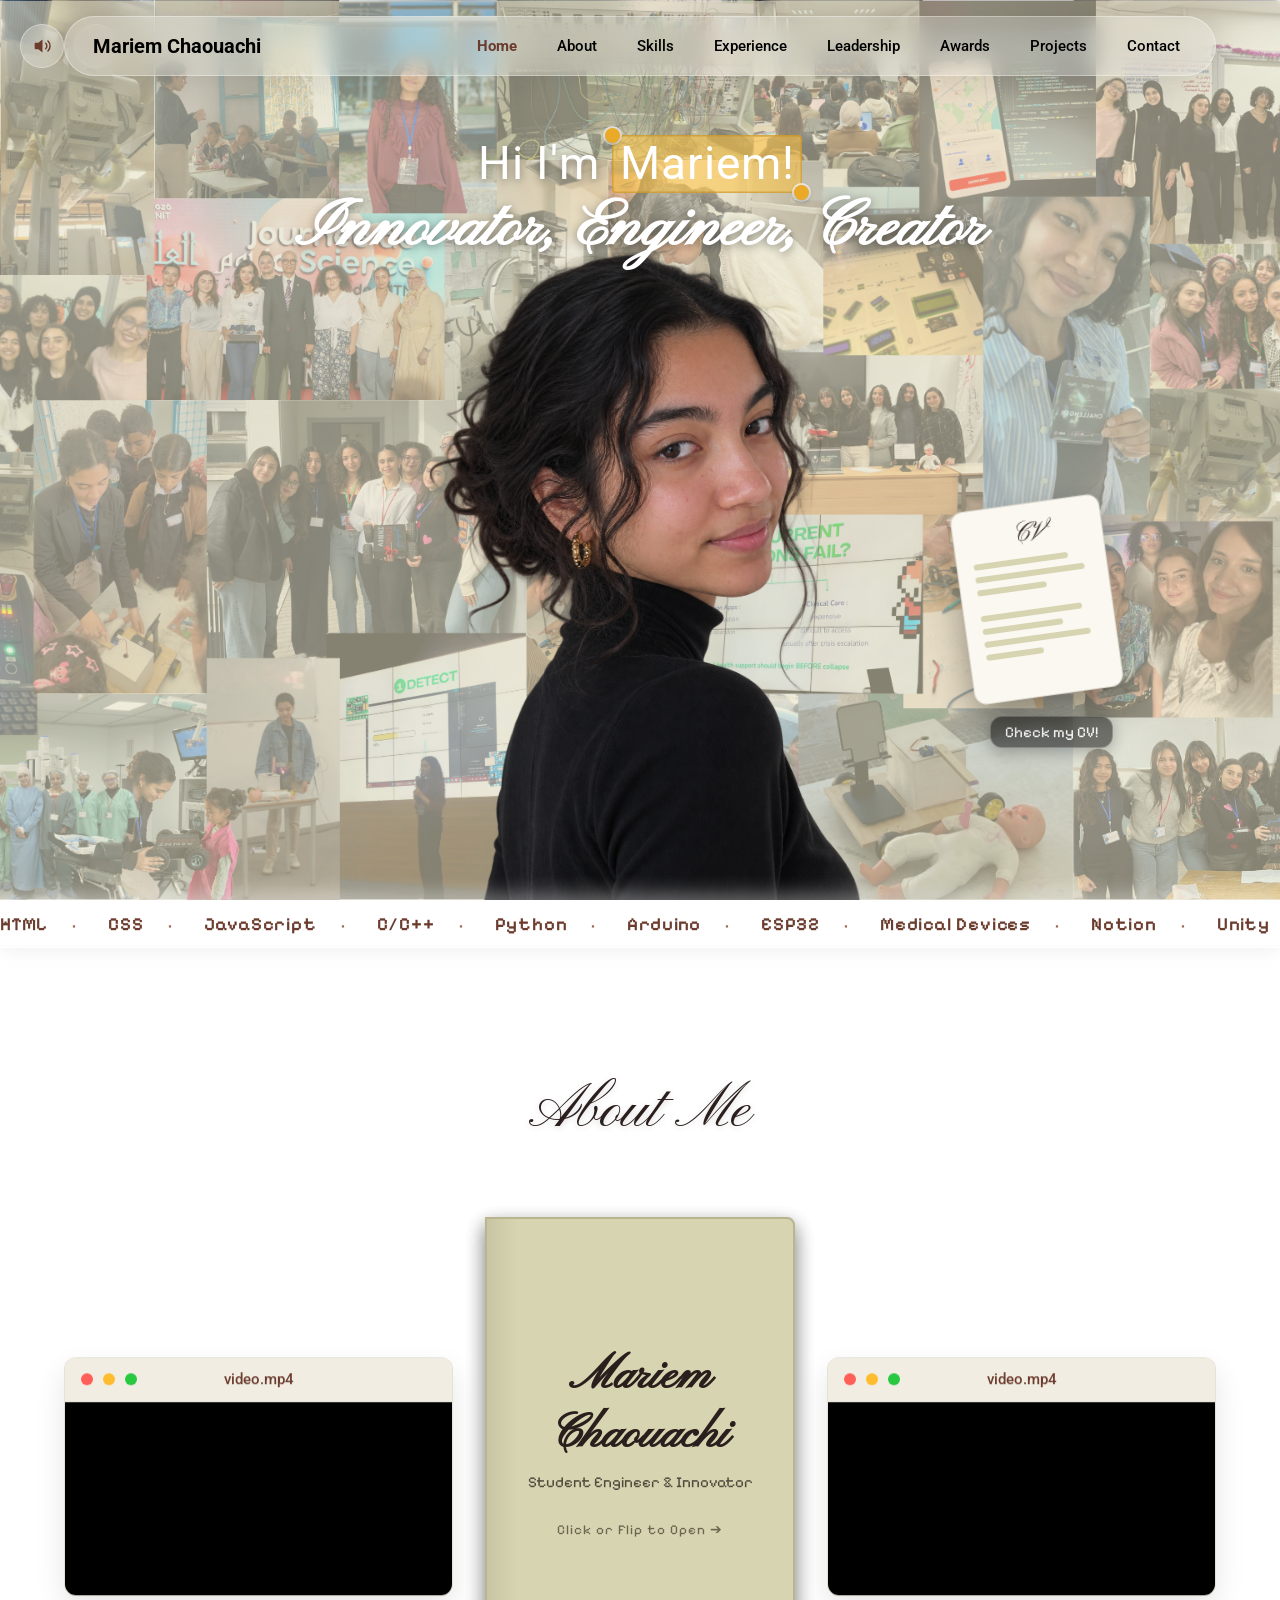
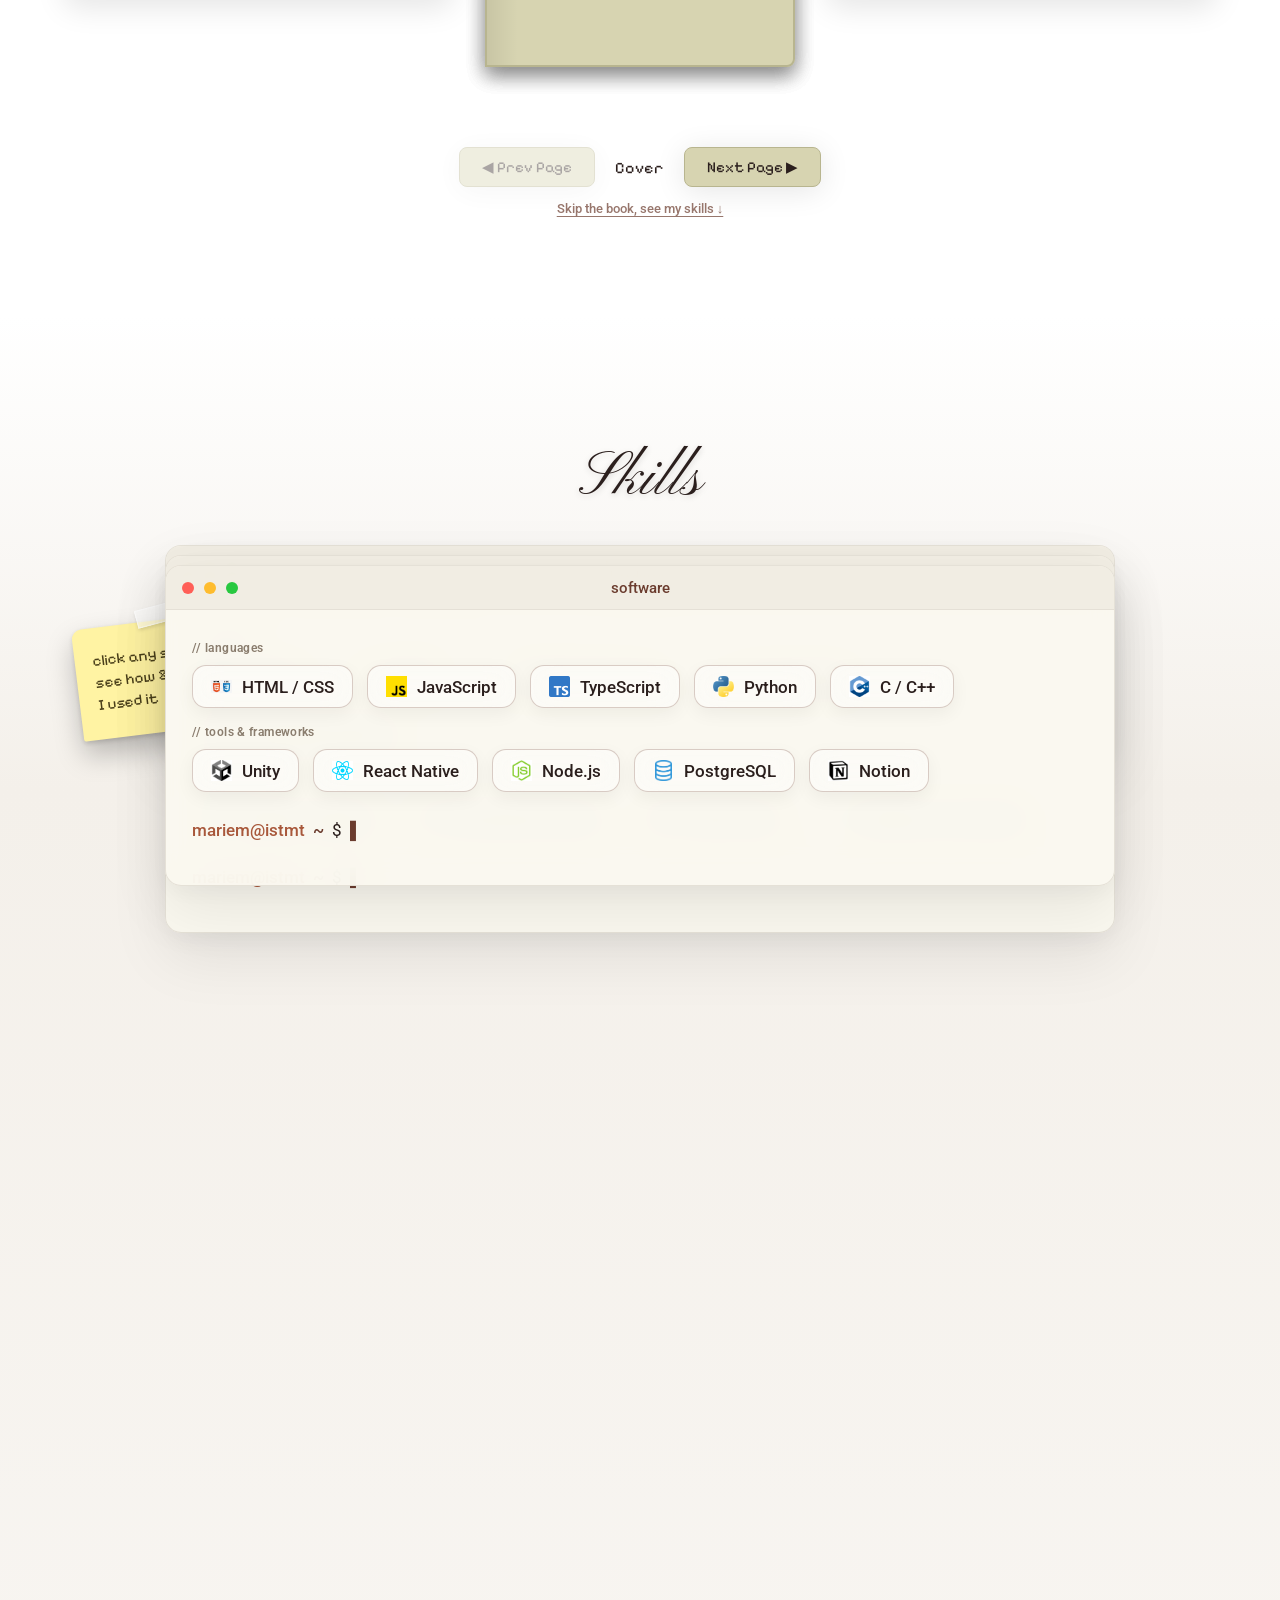
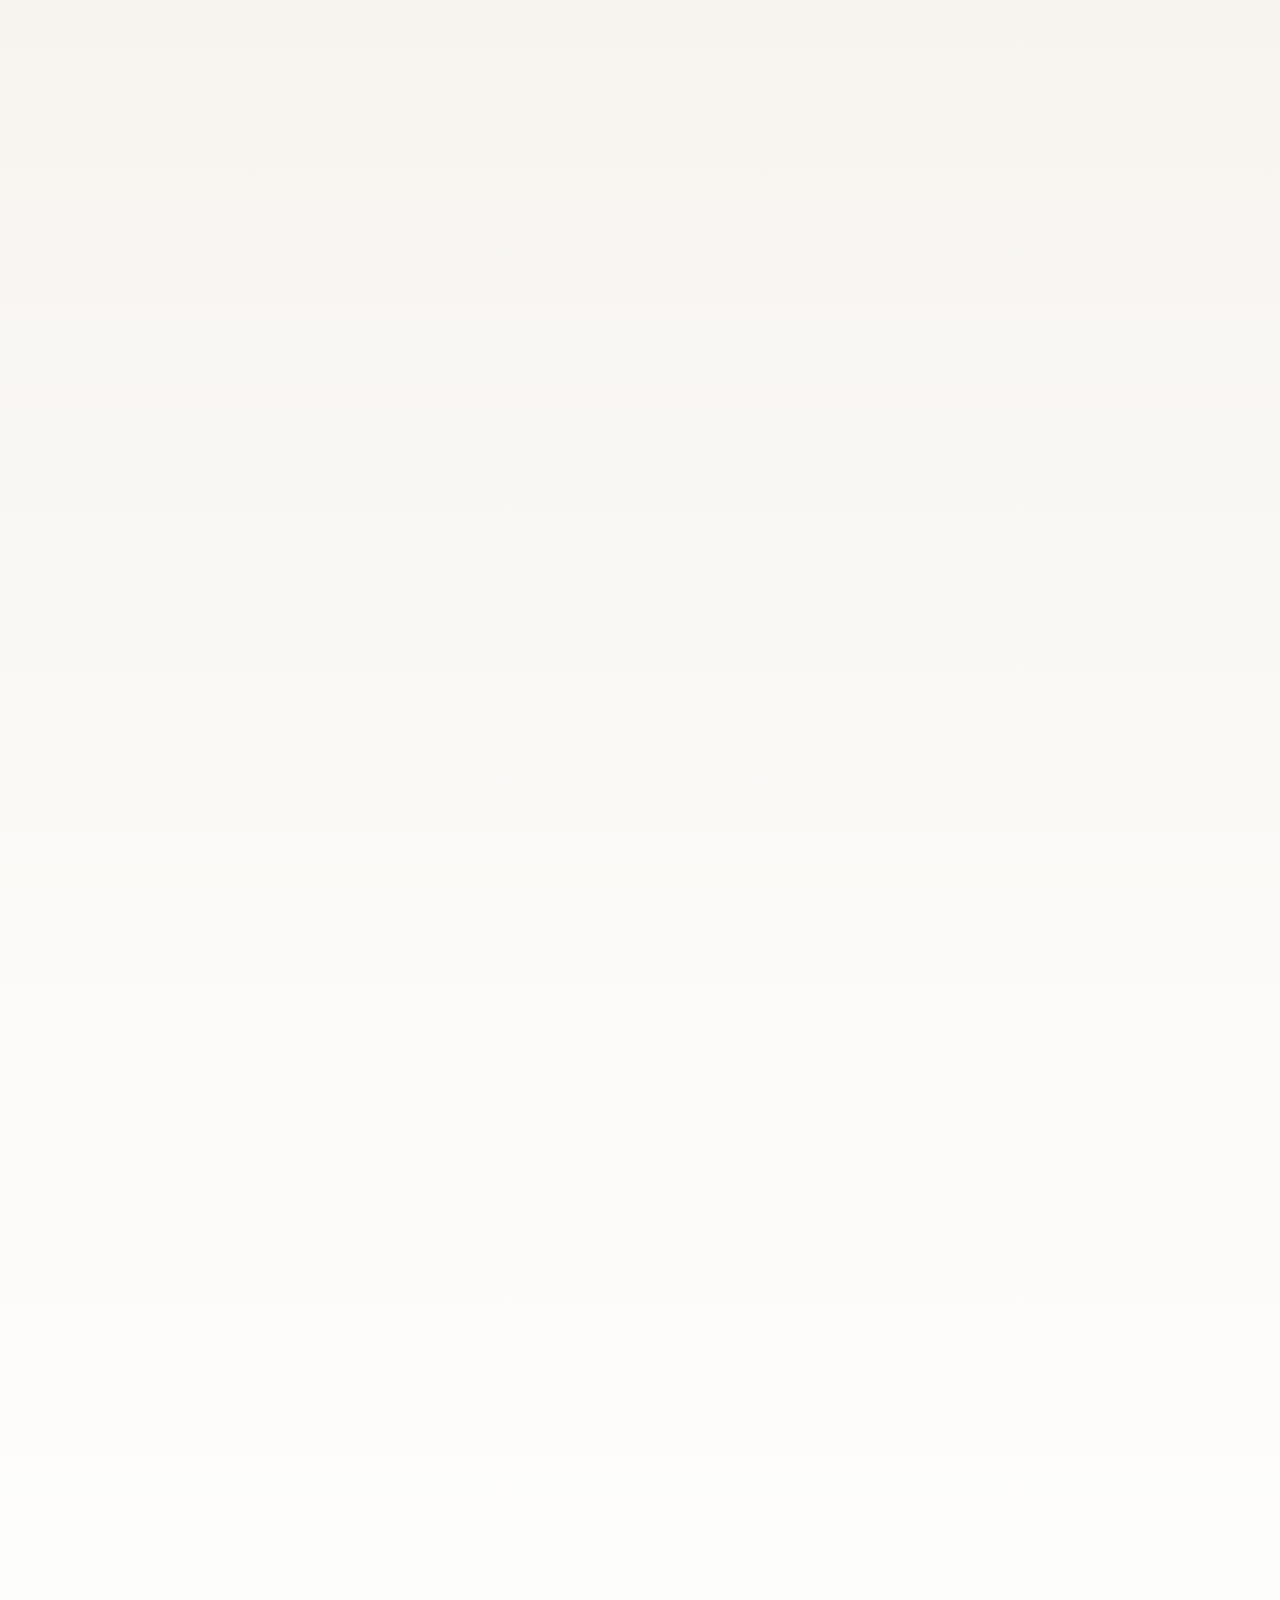
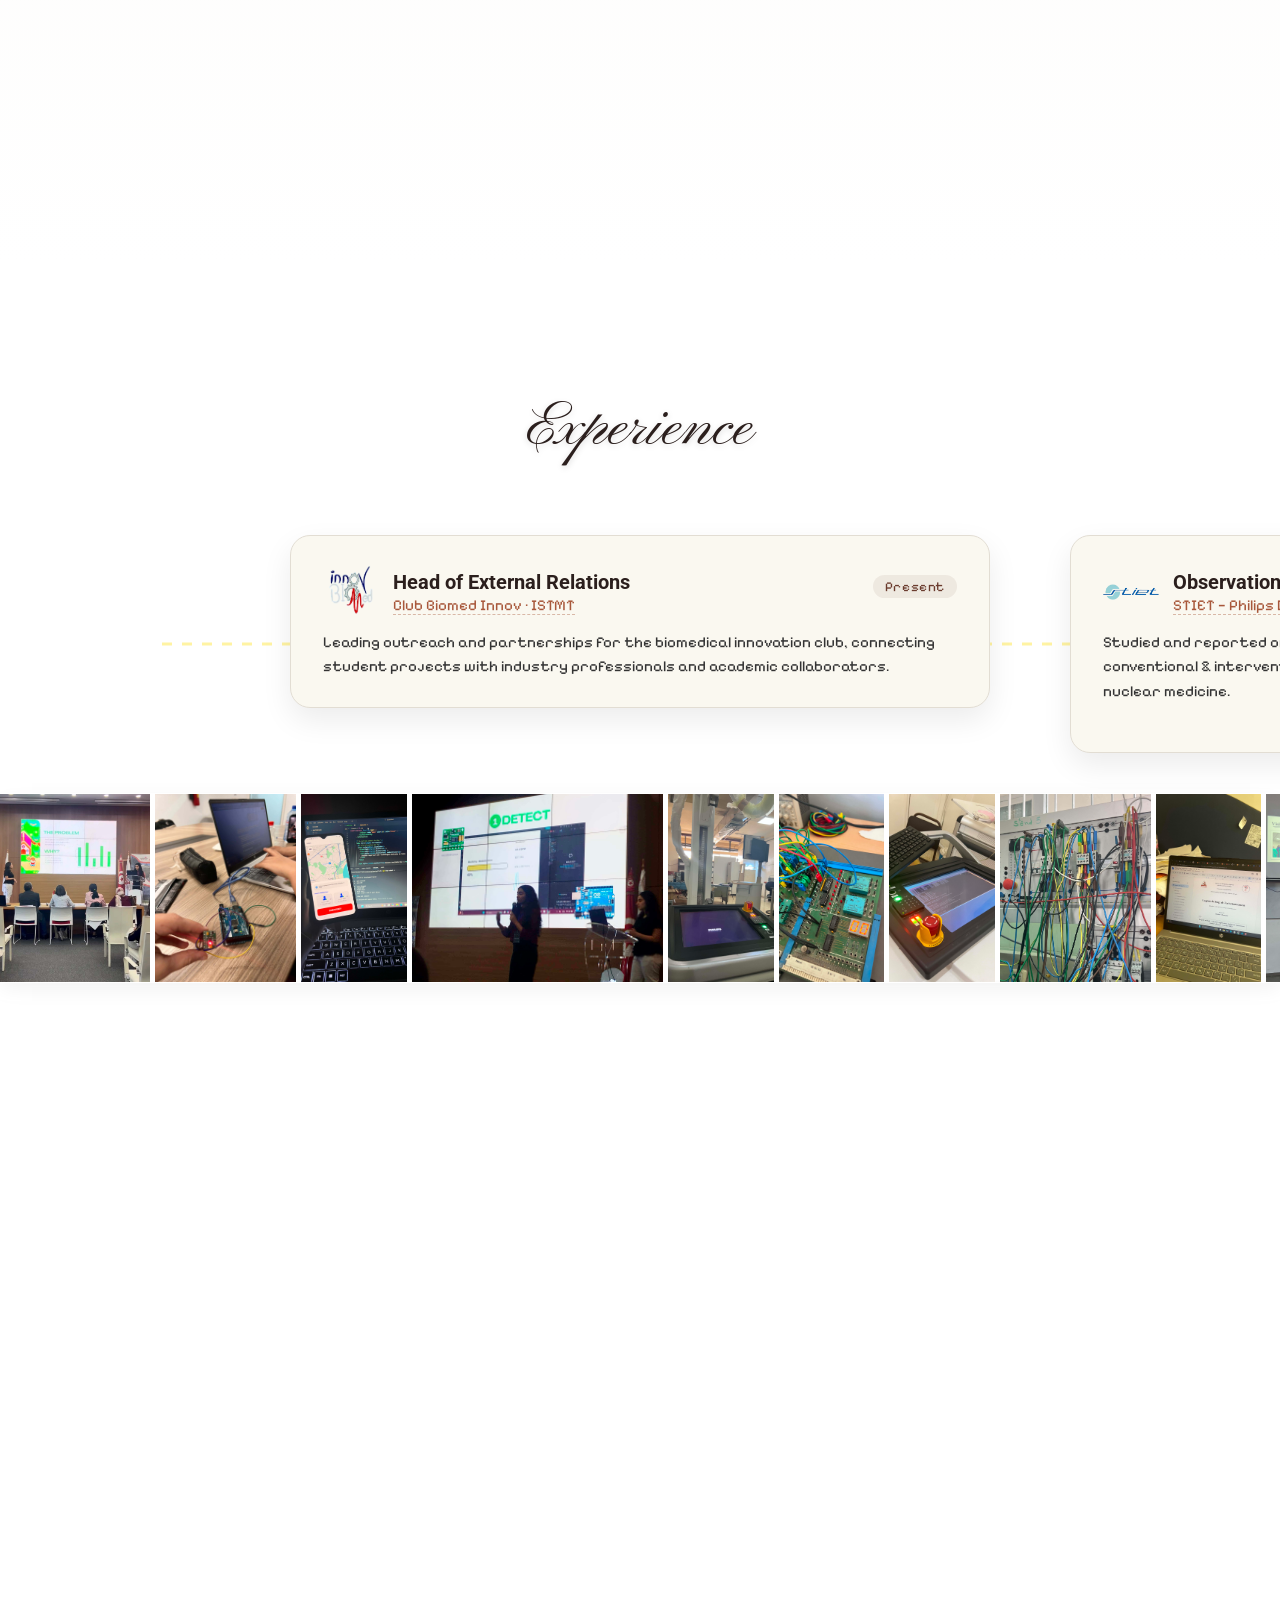
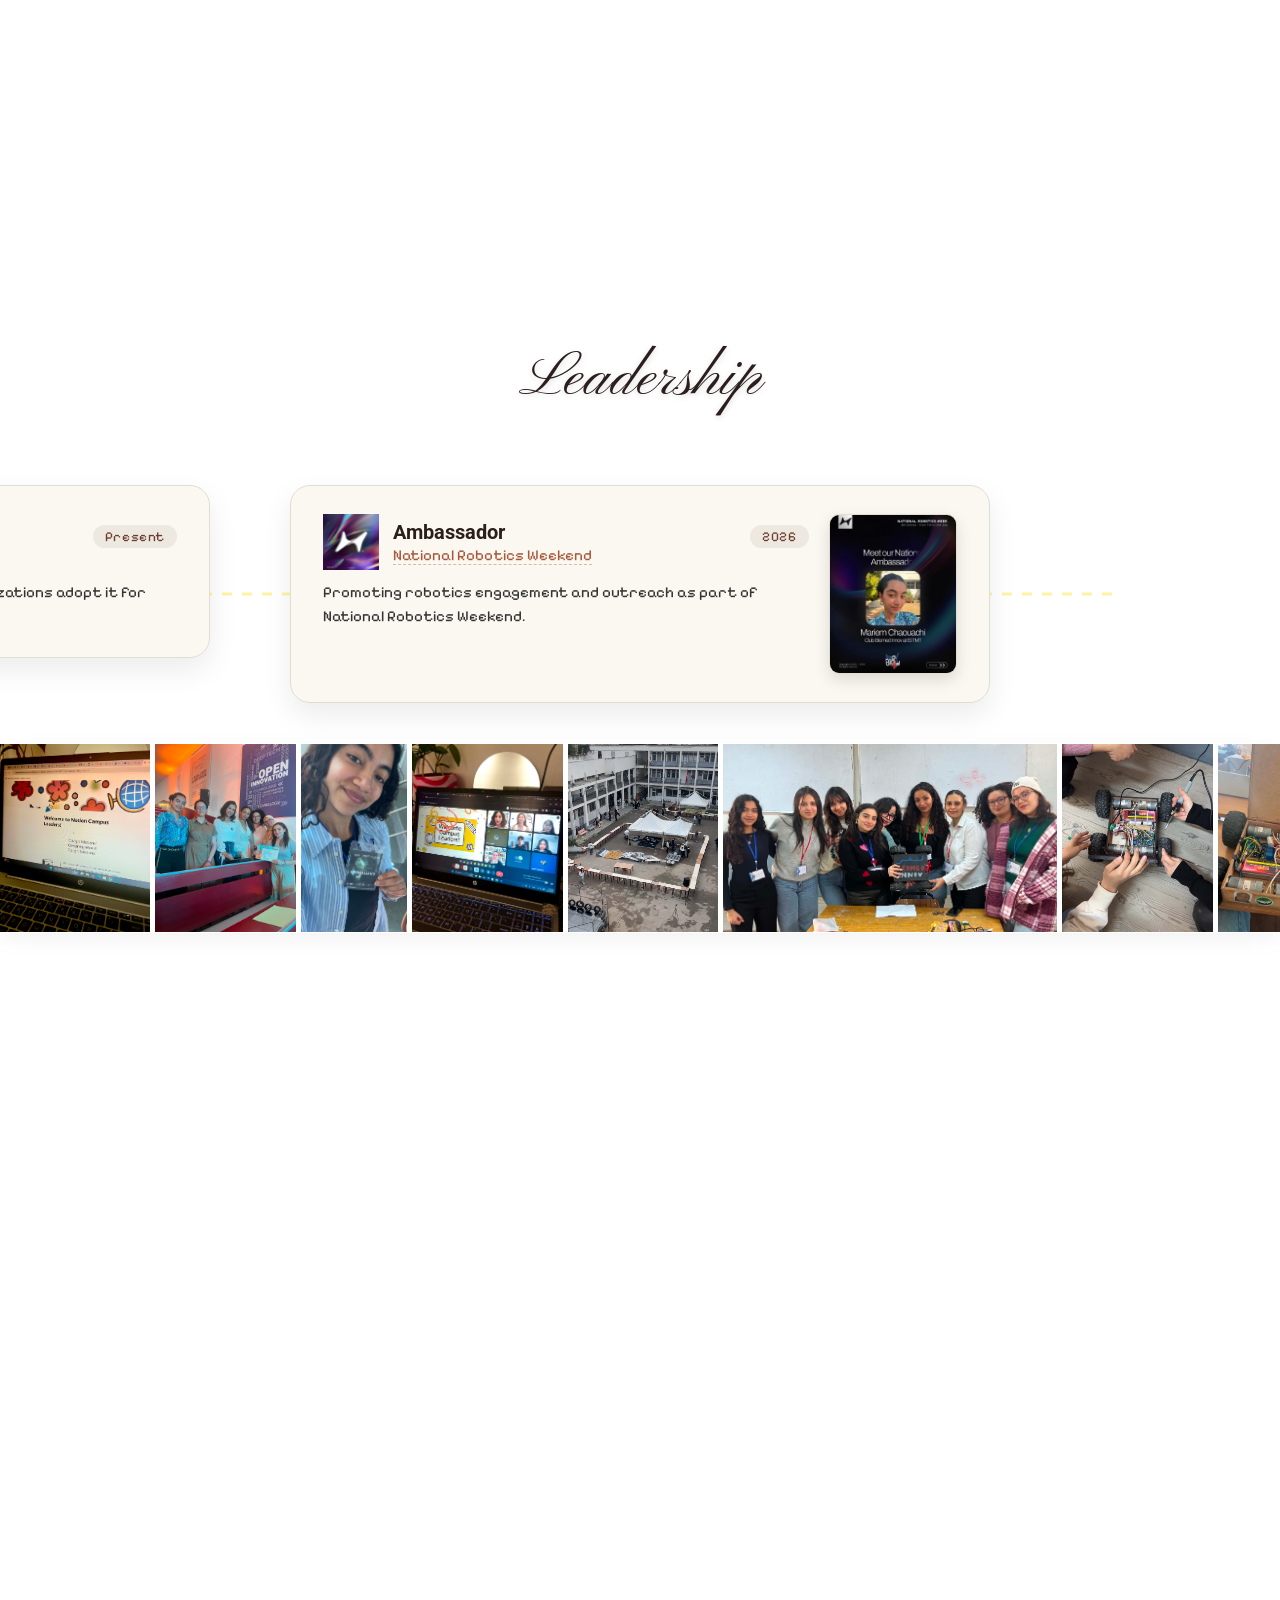
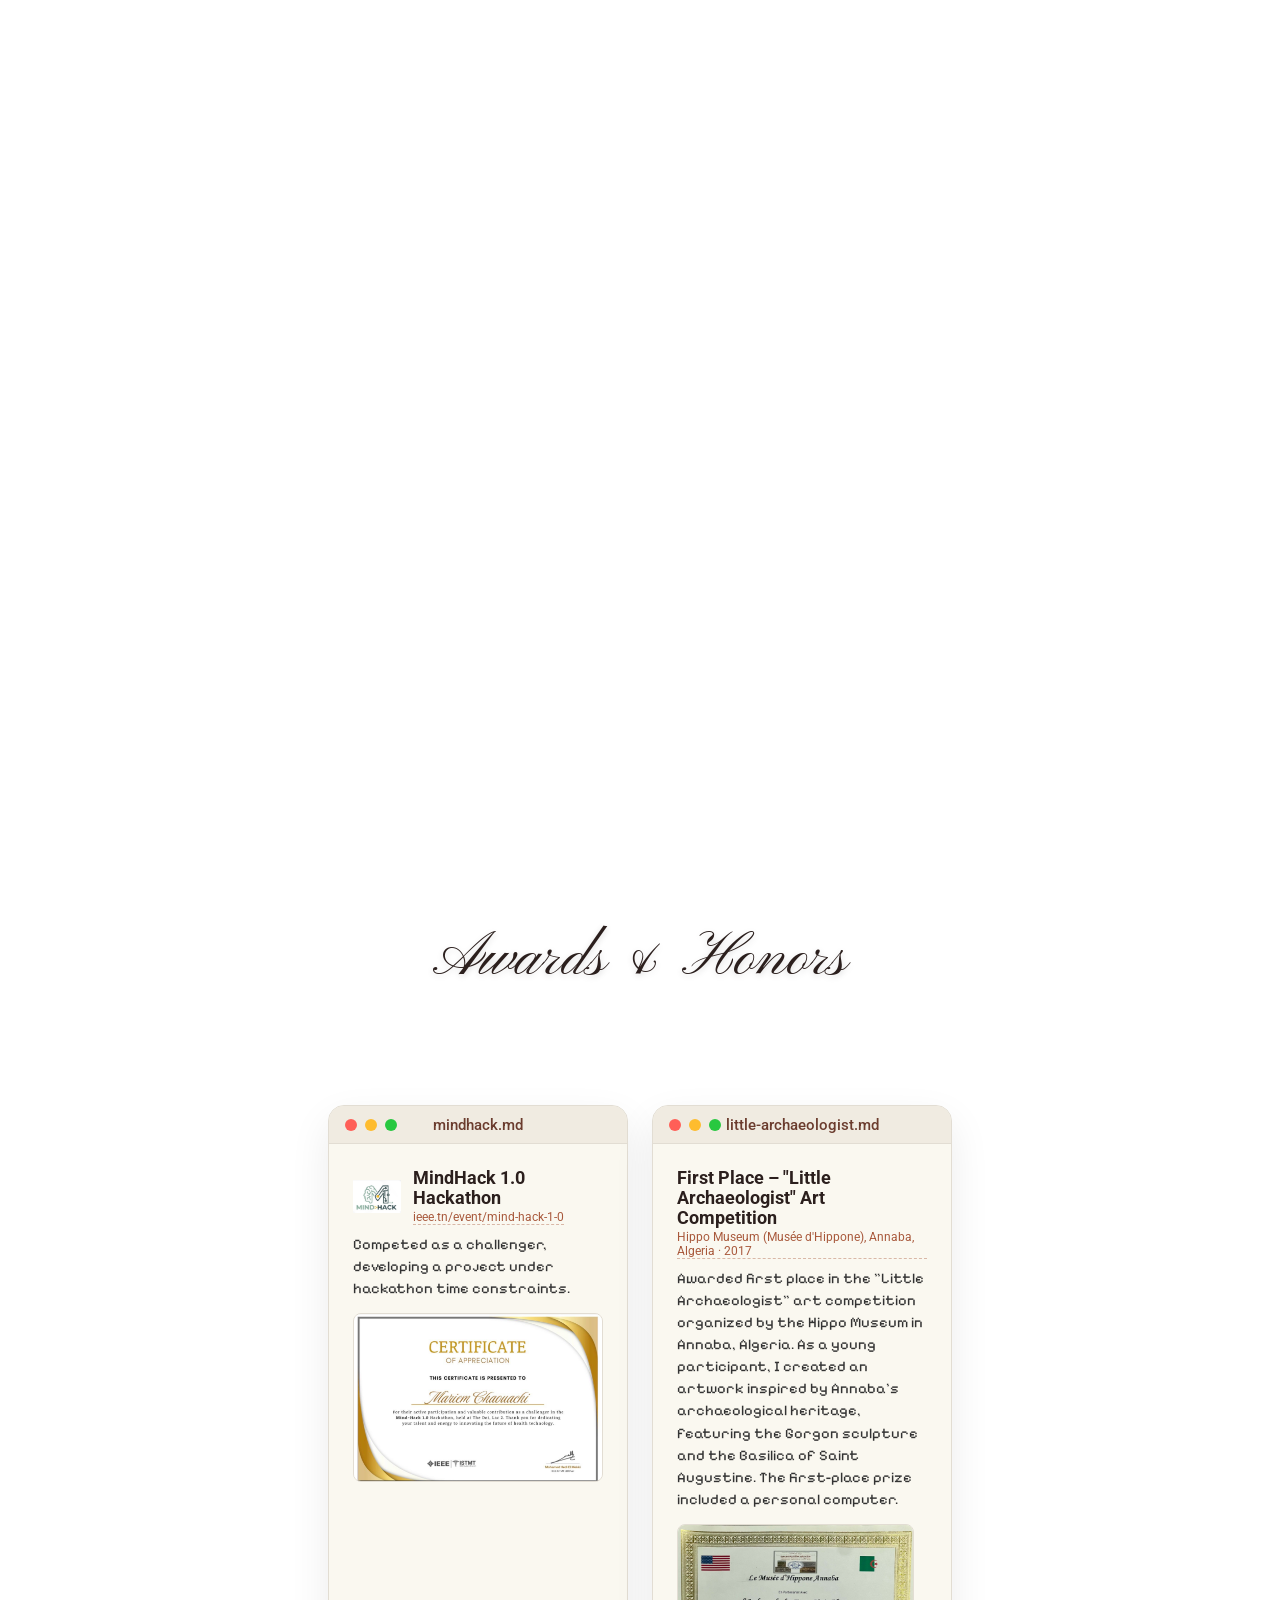
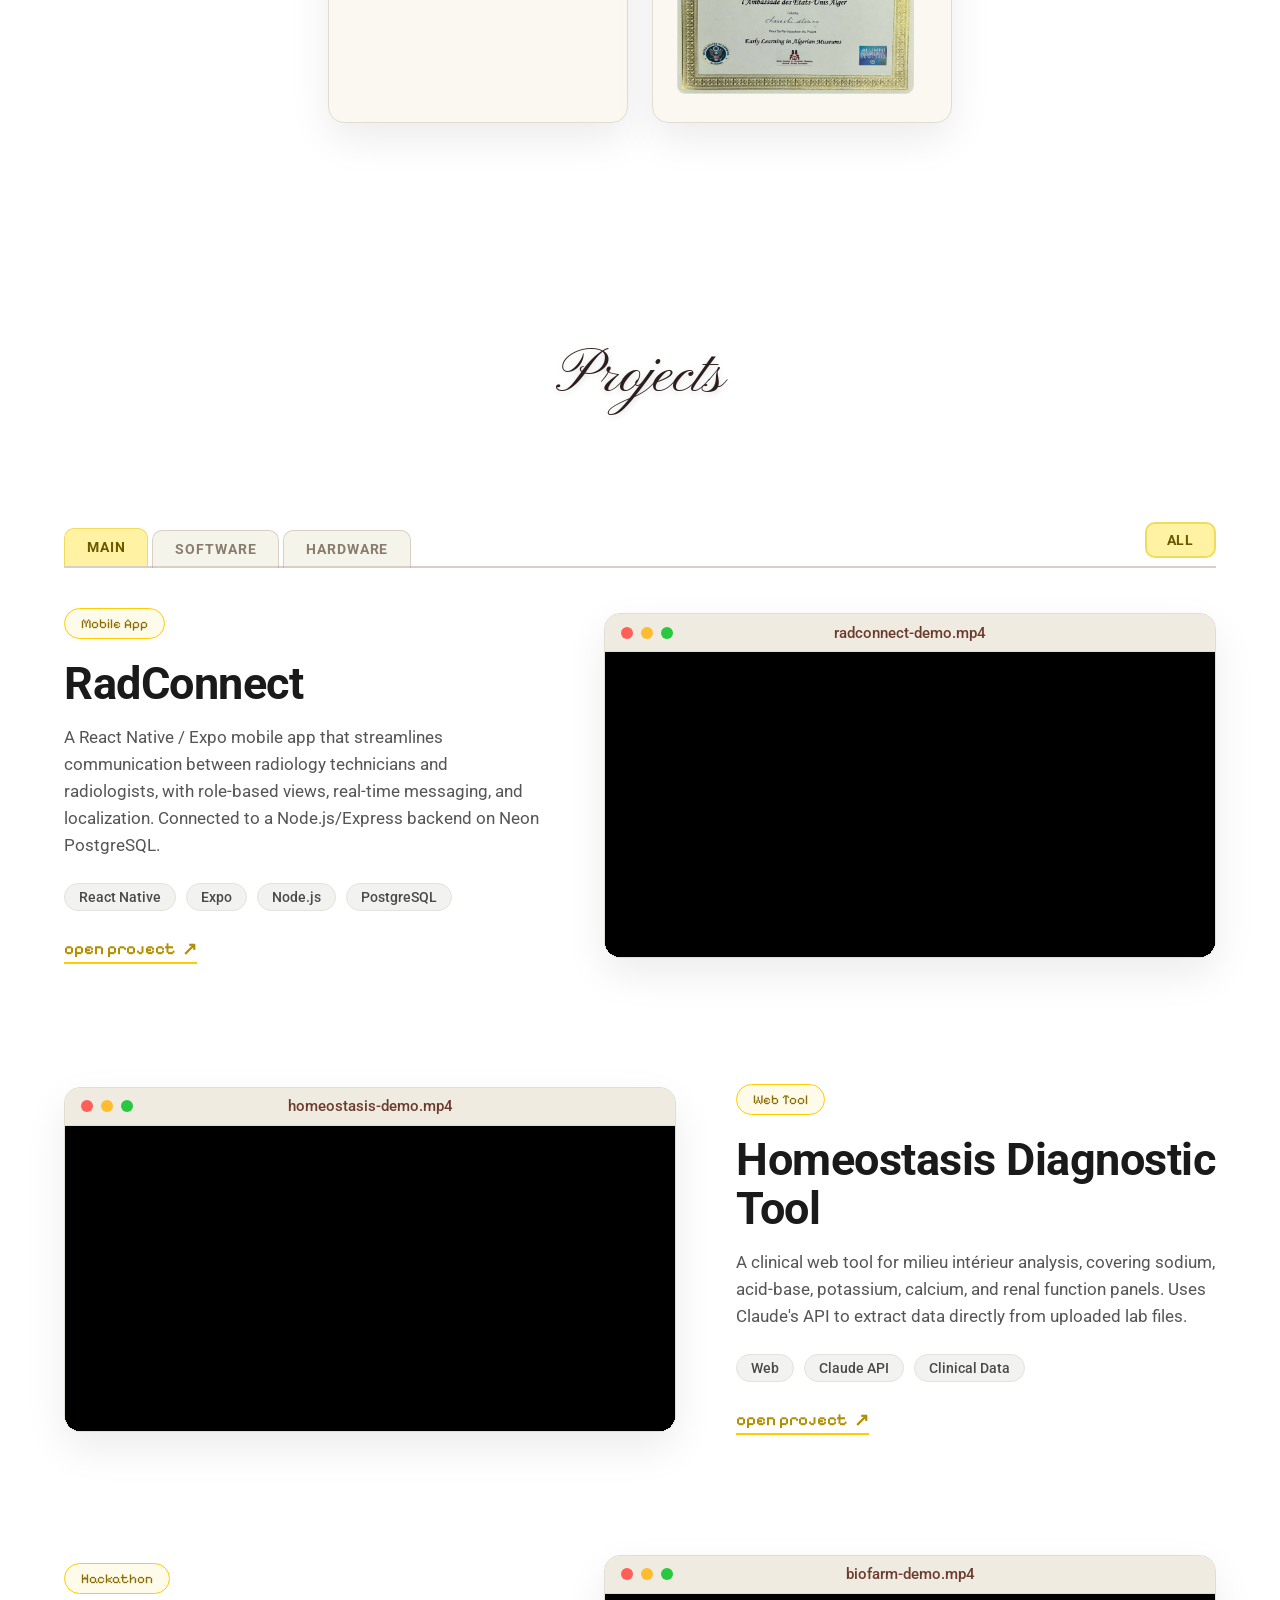
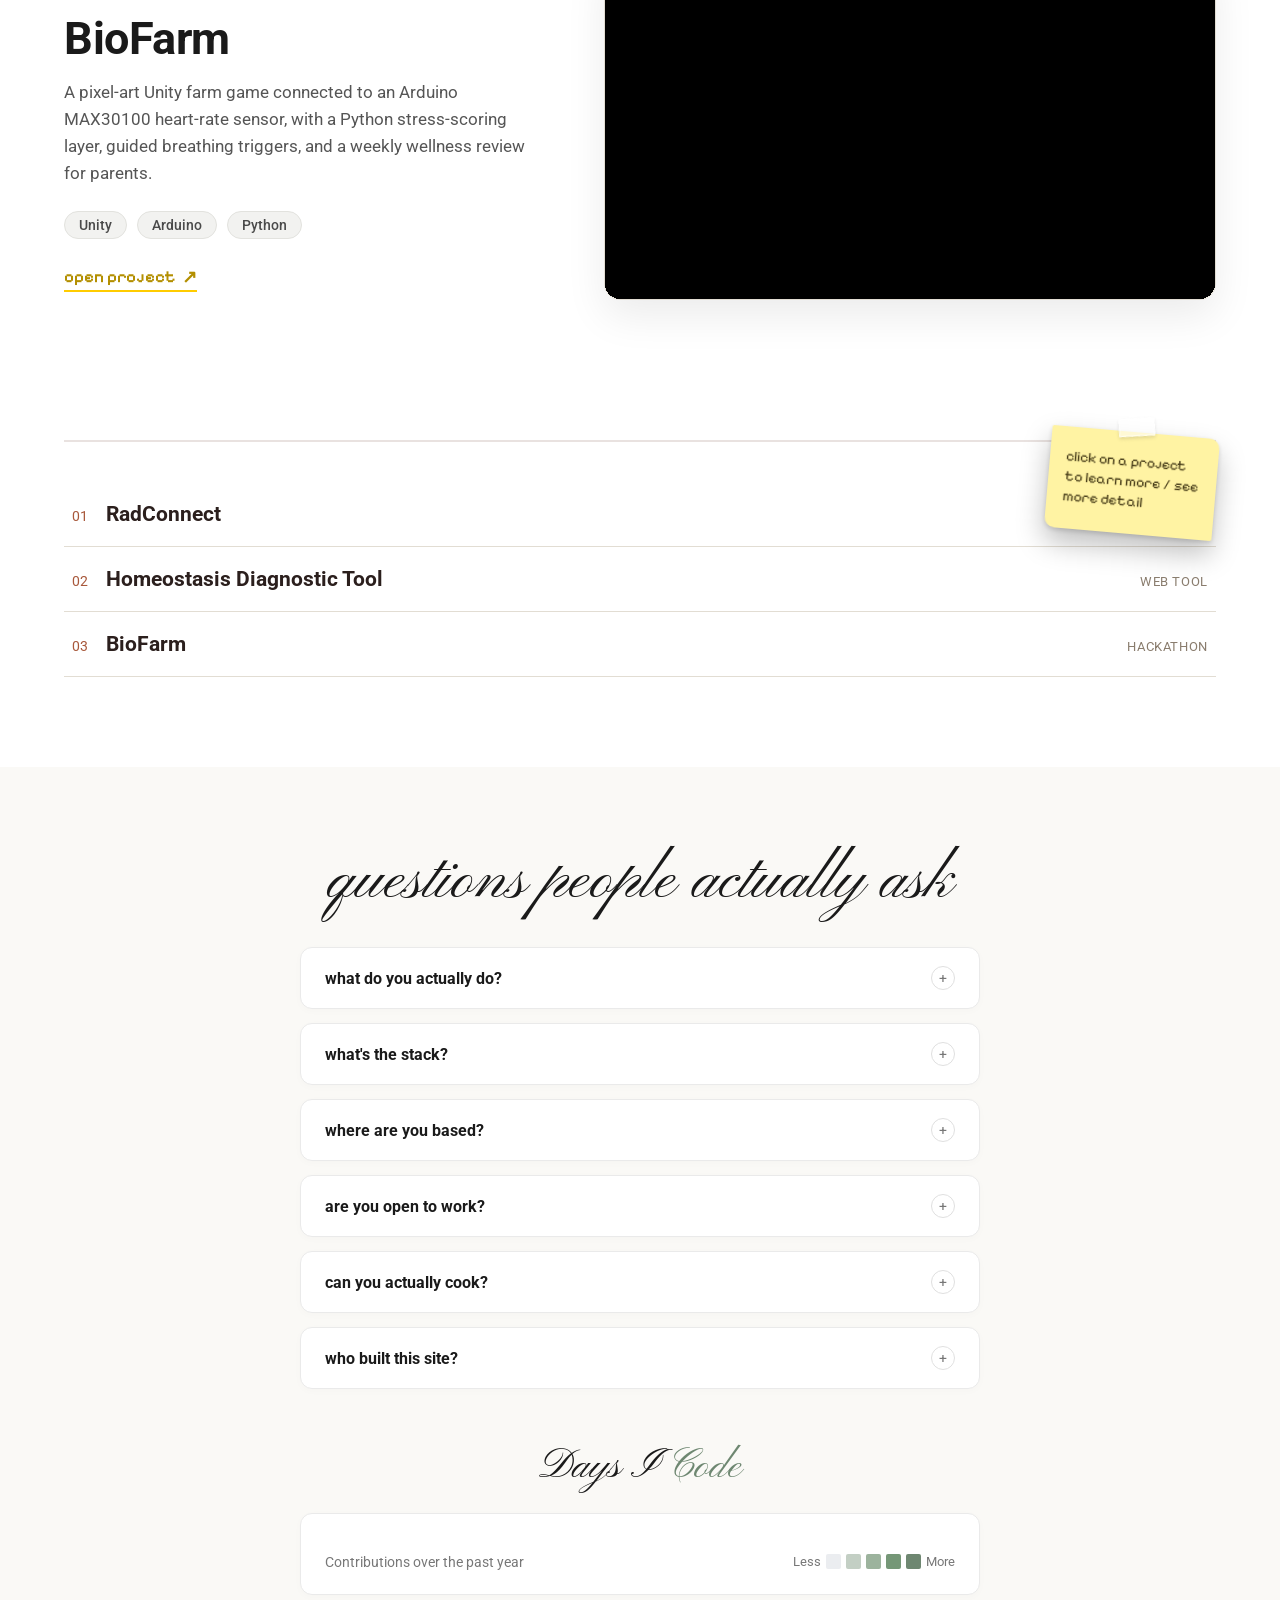
==== index.html @ d45ca748 "Add new portfolio section" ====
<!DOCTYPE html>
<html lang="en">
<head>
  <meta charset="UTF-8" />
  <meta name="viewport" content="width=device-width, initial-scale=1.0" />
  <title>Mariem Chaouachi - Portfolio</title>
  <meta name="description" content="Mariem Chaouachi — Biomedical Engineering student building medical devices, imaging tools, embedded systems, and healthcare software." />

  <!-- Open Graph -->
  <meta property="og:title" content="Mariem Chaouachi - Portfolio" />
  <meta property="og:description" content="Biomedical Engineering student building medical devices, imaging tools, embedded systems, and healthcare software." />
  <meta property="og:type" content="website" />
  <meta property="og:image" content="Hero-me.png" />
  <!-- NOTE: no og:url/canonical tag yet — add one once this site has a
       real deployed domain, pointing at that exact URL. Leaving it out
       for now rather than filling in a fake placeholder domain. -->

  <!-- Structured data: helps search engines show this as a Person result -->
  <script type="application/ld+json">
  {
    "@context": "https://schema.org",
    "@type": "Person",
    "name": "Mariem Chaouachi",
    "alternateName": "Marym",
    "jobTitle": "Biomedical Engineering Student",
    "description": "Biomedical Engineering student building medical devices, imaging tools, embedded systems, and healthcare software.",
    "email": "mailto:mariemchaouachi18@gmail.com",
    "address": {
      "@type": "PostalAddress",
      "addressLocality": "Tunis",
      "addressCountry": "TN"
    },
    "alumniOf": {
      "@type": "CollegeOrUniversity",
      "name": "ISTMT (Institut Supérieur des Technologies Médicales de Tunis), Université de Tunis El Manar"
    },
    "sameAs": [
      "https://www.linkedin.com/in/mariem-chaouachi/",
      "https://github.com/mariem-chaouachi",
      "https://www.instagram.com/marym_chaouachi/"
    ]
  }
  </script>

  <!-- Favicon (inline SVG, matches the terminal dot motif) -->
  <link rel="icon" type="image/svg+xml" href="data:image/svg+xml,%3Csvg xmlns='http://www.w3.org/2000/svg' viewBox='0 0 64 64'%3E%3Crect width='64' height='64' rx='16' fill='%23faf8f0'/%3E%3Ccircle cx='20' cy='32' r='7' fill='%23ff5f57'/%3E%3Ccircle cx='32' cy='32' r='7' fill='%23febc2e'/%3E%3Ccircle cx='44' cy='32' r='7' fill='%2328c840'/%3E%3C/svg%3E" />

  <!-- Google Fonts -->
  <link rel="preconnect" href="https://fonts.googleapis.com">
  <link rel="preconnect" href="https://fonts.gstatic.com" crossorigin>
  <link href="https://fonts.googleapis.com/css2?family=Pinyon+Script&family=Pixelify+Sans:wght@400..700&family=Roboto:wght@400;500;700&display=swap" rel="stylesheet">
  
  <link rel="stylesheet" href="style.css" />
</head>
<body>

  <!-- Loading screen: covers the site until the hero background image
       has actually loaded, so visitors don't see it pop in unstyled.
       If JS is disabled, the noscript rule hides this immediately
       instead of leaving the site permanently blocked behind it. -->
  <noscript><style>#loadingScreen { display: none !important; }</style></noscript>
  <div id="loadingScreen" aria-hidden="true">
    <div class="loading-content">
      <p class="loading-name">Mariem Chaouachi</p>
      <div class="loading-bar"><div class="loading-bar-fill" id="loadingBarFill"></div></div>
    </div>
  </div>

  <!-- Liquid Glass Navigation Bar -->
  <nav class="navbar liquid-glass-container" id="navbar">
    <div class="nav-logo">Mariem Chaouachi</div>
    <button class="nav-hamburger" id="navHamburger" aria-label="Open menu" aria-expanded="false" data-bee-msg="Open the menu!" data-bee-msg-fr="Ouvrir le menu !">
      <span></span><span></span><span></span>
    </button>
  </nav>

  <!-- Kept outside .navbar: that container's transform + overflow:hidden
       would otherwise clip this fixed-position slide-in panel and hide
       it on mobile no matter what the toggle classes say. -->
  <ul class="nav-links" id="navLinks">
    <li><a href="#home" data-section="home" data-bee-msg="Back to the top!" data-bee-msg-fr="Retour en haut !" data-en="Home" data-fr="Accueil">Home</a></li>
    <li><a href="#about" data-section="about" data-bee-msg="Open the book!" data-bee-msg-fr="Ouvrir le livre !" data-en="About" data-fr="À propos">About</a></li>
    <li><a href="#skills-terminal" data-section="skills-terminal" data-bee-msg="See what I can do!" data-bee-msg-fr="Découvrez ce que je sais faire !" data-en="Skills" data-fr="Compétences">Skills</a></li>
    <li><a href="#experience" data-section="experience" data-bee-msg="Check out my experience!" data-bee-msg-fr="Découvrez mon expérience !" data-en="Experience" data-fr="Expérience">Experience</a></li>
    <li><a href="#leadership" data-section="leadership" data-bee-msg="See my leadership roles!" data-bee-msg-fr="Voir mes rôles de leadership !" data-en="Leadership" data-fr="Leadership">Leadership</a></li>
    <li><a href="#awards" data-section="awards" data-bee-msg="Check out my awards!" data-bee-msg-fr="Découvrez mes distinctions !" data-en="Awards" data-fr="Distinctions">Awards</a></li>
    <li><a href="#projects" data-section="projects" data-bee-msg="See what I've built!" data-bee-msg-fr="Voir ce que j'ai créé !" data-en="Projects" data-fr="Projets">Projects</a></li>
    <li><a href="#contact" data-section="contact" data-bee-msg="Let's connect!" data-bee-msg-fr="Contactons-nous !" data-en="Contact" data-fr="Contact">Contact</a></li>
  </ul>
  <div class="nav-overlay" id="navOverlay"></div>

  <!-- Hero Section -->
  <section class="hero-section" id="home">
    <div class="hero-content">
      <p class="hero-greeting" data-en-html="Hi I'm &lt;span class=&quot;name-highlight&quot;&gt;Mariem!&lt;/span&gt;" data-fr-html="Salut, je suis &lt;span class=&quot;name-highlight&quot;&gt;Mariem !&lt;/span&gt;">Hi I'm <span class="name-highlight">Mariem!</span></p>
      <h1 class="hero-tagline" data-en="Innovator, Engineer, Creator" data-fr="Innovatrice, Ingénieure, Créatrice">Innovator, Engineer, Creator</h1>
    </div>

    <img src="Hero-me.png" alt="Mariem" class="hero-profile-pic" />
  </section>

  <!-- Moving Skills Banner Stripe -->
  <section class="skills-stripe-container liquid-glass-container" id="skills">
    <div class="skills-marquee-track">
      <div class="skills-marquee-content">
        <span>HTML</span><span class="dot">•</span>
        <span>CSS</span><span class="dot">•</span>
        <span>JavaScript</span><span class="dot">•</span>
        <span>C/C++</span><span class="dot">•</span>
        <span>Python</span><span class="dot">•</span>
        <span>Arduino</span><span class="dot">•</span>
        <span>ESP32</span><span class="dot">•</span>
        <span>Medical Devices</span><span class="dot">•</span>
        <span>Notion</span><span class="dot">•</span>
        <span>Unity</span><span class="dot">•</span>
        <span>React Native</span><span class="dot">•</span>
        <span>TypeScript</span><span class="dot">•</span>
      </div>
      <div class="skills-marquee-content" aria-hidden="true">
        <span>HTML</span><span class="dot">•</span>
        <span>CSS</span><span class="dot">•</span>
        <span>JavaScript</span><span class="dot">•</span>
        <span>C/C++</span><span class="dot">•</span>
        <span>Python</span><span class="dot">•</span>
        <span>Arduino</span><span class="dot">•</span>
        <span>ESP32</span><span class="dot">•</span>
        <span>Medical Devices</span><span class="dot">•</span>
        <span>Notion</span><span class="dot">•</span>
        <span>Unity</span><span class="dot">•</span>
        <span>React Native</span><span class="dot">•</span>
        <span>TypeScript</span><span class="dot">•</span>
      </div>
    </div>
  </section>

  <!-- CV Floating Component (mirrors AI Buddy, docks bottom-left) -->
  <div class="cv-widget-container" id="cvWidgetContainer">
    <span class="cv-widget-tooltip">Check my CV!</span>
    <button class="cv-widget-btn" id="cvWidgetBtn" aria-label="View my CV" aria-haspopup="dialog">
      <span class="cv-widget-preview">
        <span class="cv-preview-heading">CV</span>
        <span class="cv-preview-line" style="width: 82%;"></span>
        <span class="cv-preview-line" style="width: 95%;"></span>
        <span class="cv-preview-line" style="width: 60%;"></span>
        <span class="cv-preview-gap"></span>
        <span class="cv-preview-line" style="width: 88%;"></span>
        <span class="cv-preview-line" style="width: 70%;"></span>
        <span class="cv-preview-line" style="width: 92%;"></span>
        <span class="cv-preview-line" style="width: 50%;"></span>
      </span>
    </button>
  </div>

  <!-- CV Modal -->
  <div class="cv-modal-overlay" id="cvModalOverlay" role="dialog" aria-modal="true" aria-label="Curriculum Vitae">
    <div class="cv-modal-content">
      <div class="cv-modal-window">
        <div class="terminal-titlebar">
          <button class="dot dot-red terminal-dot-close" id="cvModalCloseBtn" aria-label="Close CV"></button><span class="dot dot-yellow"></span><span class="dot dot-green"></span>
          <span class="terminal-filename">CV.pdf</span>
        </div>
        <div class="cv-modal-body">
          <iframe src="cv.pdf#toolbar=0&navpanes=0&statusbar=0&scrollbar=0&view=FitH" class="cv-preview-frame" title="Mariem Chaouachi CV" scrolling="no"></iframe>
        </div>
      </div>

      <a href="cv.pdf" download="Mariem-Chaouachi-CV.pdf" class="cv-download-btn" data-bee-msg="Download my CV!" data-bee-msg-fr="Télécharger mon CV !" data-en="Download Me ⬇" data-fr="Télécharge-moi ⬇">Download Me ⬇</a>
    </div>
  </div>

  <!-- Skill Detail Modal -->
  <div class="skill-modal-overlay" id="skillModalOverlay" role="dialog" aria-modal="true" aria-label="Skill details">
    <div class="skill-modal-content">
      <div class="skill-modal-window">
        <div class="terminal-titlebar">
          <button class="dot dot-red terminal-dot-close" id="skillModalCloseBtn" aria-label="Close"></button><span class="dot dot-yellow"></span><span class="dot dot-green"></span>
          <span class="terminal-filename" id="skillModalFilename">skill.md</span>
        </div>
        <div class="skill-modal-body">
          <div class="skill-modal-heading">
            <img id="skillModalIcon" class="skill-modal-icon" src="" alt="" />
            <span id="skillModalIconEmoji" class="skill-modal-icon skill-modal-icon-emoji"></span>
            <h3 id="skillModalName">Skill</h3>
          </div>

          <div class="skill-modal-block">
            <span class="skill-modal-label" data-en="&gt; how I learned it" data-fr="&gt; comment je l'ai appris">&gt; how I learned it</span>
            <p id="skillModalLearned"></p>
          </div>

          <div class="skill-modal-block">
            <span class="skill-modal-label" data-en="&gt; where I used it" data-fr="&gt; où je l'ai utilisé">&gt; where I used it</span>
            <p id="skillModalUsed"></p>
          </div>

          <div class="skill-modal-block" id="skillModalCertBlock">
            <span class="skill-modal-label" data-en="&gt; certificate" data-fr="&gt; certificat">&gt; certificate</span>
            <div id="skillModalCertArea"></div>
          </div>
        </div>
      </div>
    </div>
  </div>

  <!-- Project Detail Modal -->
  <div class="skill-modal-overlay" id="projectModalOverlay" role="dialog" aria-modal="true" aria-label="Project details">
    <div class="skill-modal-content">
      <div class="skill-modal-window">
        <div class="terminal-titlebar">
          <button class="dot dot-red terminal-dot-close" id="projectModalCloseBtn" aria-label="Close"></button><span class="dot dot-yellow"></span><span class="dot dot-green"></span>
          <span class="terminal-filename" id="projectModalFilename">project.md</span>
        </div>
        <div class="skill-modal-body">
          <div class="skill-modal-heading">
            <span class="project-modal-tag" id="projectModalTag">Tag</span>
            <h3 id="projectModalName">Project</h3>
          </div>

          <div class="skill-modal-block">
            <span class="skill-modal-label" data-en="&gt; about" data-fr="&gt; à propos">&gt; about</span>
            <p id="projectModalDescription"></p>
          </div>

          <div class="skill-modal-block">
            <span class="skill-modal-label" data-en="&gt; demo" data-fr="&gt; démo">&gt; demo</span>
            <div class="project-modal-video-box">
              <video id="projectModalVideo" autoplay loop muted playsinline controls>
                <source id="projectModalVideoSource" src="" type="video/mp4" />
                Your browser does not support video playback.
              </video>
            </div>
          </div>

          <div class="skill-modal-block">
            <span class="skill-modal-label" data-en="&gt; built with" data-fr="&gt; réalisé avec">&gt; built with</span>
            <div class="project-modal-stack" id="projectModalStack"></div>
          </div>
        </div>
      </div>
    </div>
  </div>

  <!-- Experience / Leadership Detail Modal -->
  <div class="skill-modal-overlay" id="experienceModalOverlay" role="dialog" aria-modal="true" aria-label="Experience details">
    <div class="skill-modal-content">
      <div class="skill-modal-window">
        <div class="terminal-titlebar">
          <button class="dot dot-red terminal-dot-close" id="experienceModalCloseBtn" aria-label="Close"></button><span class="dot dot-yellow"></span><span class="dot dot-green"></span>
          <span class="terminal-filename" id="experienceModalFilename">role.md</span>
        </div>
        <div class="skill-modal-body">
          <div class="skill-modal-heading exp-modal-heading">
            <div>
              <h3 id="experienceModalRole">Role</h3>
              <a class="exp-modal-org" id="experienceModalOrg" href="" target="_blank" rel="noopener"></a>
            </div>
            <span class="exp-modal-date" id="experienceModalDate"></span>
          </div>

          <div class="skill-modal-block">
            <span class="skill-modal-label" data-en="&gt; about" data-fr="&gt; à propos">&gt; about</span>
            <p id="experienceModalDescription"></p>
          </div>

          <div class="skill-modal-block" id="experienceModalCertBlock">
            <span class="skill-modal-label" data-en="&gt; certificate" data-fr="&gt; certificat">&gt; certificate</span>
            <img class="skill-cert-image" id="experienceModalCert" src="" alt="Certificate" />
          </div>
        </div>
      </div>
    </div>
  </div>

  <!-- Award Detail Modal -->
  <div class="skill-modal-overlay" id="awardModalOverlay" role="dialog" aria-modal="true" aria-label="Award details">
    <div class="skill-modal-content">
      <div class="skill-modal-window">
        <div class="terminal-titlebar">
          <button class="dot dot-red terminal-dot-close" id="awardModalCloseBtn" aria-label="Close"></button><span class="dot dot-yellow"></span><span class="dot dot-green"></span>
          <span class="terminal-filename" id="awardModalFilename">award.md</span>
        </div>
        <div class="skill-modal-body">
          <div class="skill-modal-heading exp-modal-heading">
            <div>
              <h3 id="awardModalTitle">Award</h3>
              <a class="exp-modal-org" id="awardModalOrg" href="" target="_blank" rel="noopener"></a>
            </div>
            <span class="exp-modal-date" id="awardModalDate"></span>
          </div>

          <div class="skill-modal-block">
            <span class="skill-modal-label" data-en="&gt; about" data-fr="&gt; à propos">&gt; about</span>
            <p id="awardModalDescription"></p>
          </div>

          <div class="skill-modal-block" id="awardModalVideoBlock">
            <span class="skill-modal-label" data-en="&gt; video" data-fr="&gt; vidéo">&gt; video</span>
            <div class="project-modal-video-box">
              <video id="awardModalVideo" autoplay loop muted playsinline controls>
                <source id="awardModalVideoSource" src="" type="video/mp4" />
                Your browser does not support video playback.
              </video>
            </div>
          </div>

          <div class="skill-modal-block" id="awardModalCertBlock">
            <span class="skill-modal-label" data-en="&gt; certificates" data-fr="&gt; certificats">&gt; certificates</span>
            <div class="award-modal-cert-gallery" id="awardModalCertGallery"></div>
          </div>
        </div>
      </div>
    </div>
  </div>

  <!-- About Me - 3D Page Flip Book Section -->
  <section class="about-section" id="about">
    <h2 class="about-title" data-en="About Me" data-fr="À propos de moi">About Me</h2>

    <div class="book-stage">

      <!-- Left Light Mode Terminal TV Screen -->
      <div class="tv-screen-terminal tv-left">
        <div class="terminal-titlebar">
          <span class="dot dot-red"></span><span class="dot dot-yellow"></span><span class="dot dot-green"></span>
          <span class="terminal-filename">video.mp4</span>
        </div>
        <div class="tv-screen-body">
          <video loop muted playsinline preload="metadata" class="tv-video lazy-video">
            <source src="videos/video-left.mp4" type="video/mp4" />
            Your browser does not support the video tag.
          </video>
        </div>
      </div>

      <!-- Right Light Mode Terminal TV Screen -->
      <div class="tv-screen-terminal tv-right">
        <div class="terminal-titlebar">
          <span class="dot dot-red"></span><span class="dot dot-yellow"></span><span class="dot dot-green"></span>
          <span class="terminal-filename">video.mp4</span>
        </div>
        <div class="tv-screen-body">
          <video loop muted playsinline preload="metadata" class="tv-video lazy-video">
            <source src="videos/video-right.mp4" type="video/mp4" />
            Your browser does not support the video tag.
          </video>
        </div>
      </div>

      <div class="book-container">
        <div class="book closed-front" id="flipBook" data-bee-msg="Open the book!" data-bee-msg-fr="Ouvrir le livre !">

          <!-- COVER -->
          <div class="page cover-page" id="page0">
            <div class="page-front cover-front liquid-glass-container">
              <div class="cover-design">
                <h3 data-en="Mariem Chaouachi" data-fr="Mariem Chaouachi">Mariem Chaouachi</h3>
                <p data-en="Student Engineer & Innovator" data-fr="Étudiante Ingénieure & Innovatrice">Student Engineer & Innovator</p>
                <span class="click-hint" data-en="Click or Flip to Open ➔" data-fr="Cliquez ou tournez pour ouvrir ➔">Click or Flip to Open ➔</span>
              </div>
            </div>
            <div class="page-back liquid-glass-container">
              <div class="page-content">
                <h3 data-en="Prologue" data-fr="Prologue">Prologue</h3>
                <p data-en="Welcome to my interactive notebook. Here you'll discover my journey across biomedical engineering, medical robotics, and interactive technology." data-fr="Bienvenue dans mon carnet interactif. Vous y découvrirez mon parcours à travers le génie biomédical, la robotique médicale et la technologie interactive.">
                  Welcome to my interactive notebook. Here you'll discover my journey across biomedical engineering, medical robotics, and interactive technology.
                </p>
                <div class="page-number">1</div>
              </div>
            </div>
          </div>

          <!-- PAGE 1 -->
          <div class="page" id="page1">
            <div class="page-front liquid-glass-container">
              <div class="page-content">
                <h3 data-en="01. Who I Am" data-fr="01. Qui je suis">01. Who I Am</h3>
                <p data-en="I am a Biomedical Engineering student at ISTMT specializing in medical devices, robotics, and healthcare innovation." data-fr="Je suis étudiante en génie biomédical à l'ISTMT, spécialisée dans les dispositifs médicaux, la robotique et l'innovation en santé.">
                  I am a Biomedical Engineering student at ISTMT specializing in medical devices, robotics, and healthcare innovation.
                </p>
                <p data-en="My passion lies at the intersection of biological science and technology—building intelligent hardware and software systems that improve human health and clinical outcomes." data-fr="Ma passion se situe à l'intersection des sciences biologiques et de la technologie — concevoir des systèmes matériels et logiciels intelligents qui améliorent la santé humaine et les résultats cliniques.">
                  My passion lies at the intersection of biological science and technology—building intelligent hardware and software systems that improve human health and clinical outcomes.
                </p>
                <div class="page-number">2</div>
              </div>
            </div>
            <div class="page-back liquid-glass-container">
              <div class="page-content">
                <h3 data-en="02. Engineering & Robotics" data-fr="02. Ingénierie & Robotique">02. Engineering & Robotics</h3>
                <p data-en="Through active participation in robotics projects and clubs, I combine hands-on mechanical assembly, microcontrollers, and software development." data-fr="Grâce à ma participation active à des projets et clubs de robotique, je combine assemblage mécanique pratique, microcontrôleurs et développement logiciel.">
                  Through active participation in robotics projects and clubs, I combine hands-on mechanical assembly, microcontrollers, and software development.
                </p>
                <p data-en="I enjoy turning technical problems into functional prototypes." data-fr="J'aime transformer des problèmes techniques en prototypes fonctionnels.">
                  I enjoy turning technical problems into functional prototypes.
                </p>
                <div class="page-number">3</div>
              </div>
            </div>
          </div>

          <!-- PAGE 2 (BACK COVER) -->
          <div class="page" id="page2">
            <div class="page-front liquid-glass-container">
              <div class="page-content">
                <h3 data-en="03. Beyond Code" data-fr="03. Au-delà du code">03. Beyond Code</h3>
                <p data-en="When I'm not designing medical electronics or writing software, I explore mobile development, game engines like Unity, and UI/UX design." data-fr="Quand je ne conçois pas d'électronique médicale ou n'écris pas de logiciels, j'explore le développement mobile, des moteurs de jeu comme Unity, et le design UI/UX.">
                  When I'm not designing medical electronics or writing software, I explore mobile development, game engines like Unity, and UI/UX design.
                </p>
                <p data-en="I believe great engineering requires both analytical precision and creative artistry." data-fr="Je crois qu'une ingénierie de qualité exige à la fois précision analytique et créativité artistique.">
                  I believe great engineering requires both analytical precision and creative artistry.
                </p>
                <div class="page-number">4</div>
              </div>
            </div>
            <div class="page-back cover-back liquid-glass-container">
              <div class="cover-design">
                <h3 data-en="The Journey Continues..." data-fr="L'aventure continue...">The Journey Continues...</h3>
                <p data-en="Scroll down to explore my skills & projects" data-fr="Faites défiler pour découvrir mes compétences et projets">Scroll down to explore my skills & projects</p>
              </div>
            </div>
          </div>

        </div>
      </div>

      <!-- Book Navigation Controls -->
      <div class="book-controls">
        <button class="book-btn liquid-glass-container" id="prevPageBtn" aria-label="Previous Page" data-bee-msg="Go back a page!" data-bee-msg-fr="Page précédente !" data-en="◀ Prev Page" data-fr="◀ Page préc.">◀ Prev Page</button>
        <span class="page-indicator" id="pageIndicator">Cover</span>
        <button class="book-btn liquid-glass-container" id="nextPageBtn" aria-label="Next Page" data-bee-msg="Turn the page!" data-bee-msg-fr="Tourner la page !" data-en="Next Page ▶" data-fr="Page suiv. ▶">Next Page ▶</button>
      </div>

      <a href="#skills-terminal" class="book-skip-link" data-bee-msg="Skip straight to the good stuff!" data-bee-msg-fr="Allez droit à l'essentiel !" data-en="Skip the book, see my skills ↓" data-fr="Passer le livre, voir mes compétences ↓">Skip the book, see my skills ↓</a>

    </div>
  </section>

  <!-- Terminal Skills Section -->
  <section class="terminal-skills-section" id="skills-terminal">
    <div class="terminal-scroll-stage">
      <div class="terminal-sticky">
        <h2 class="section-title-dark skills-fixed-title" data-en="Skills" data-fr="Compétences">Skills</h2>

        <div class="skills-sticky-note">
          <span data-en="click any skill to see how &amp; where I used it" data-fr="cliquez sur une compétence pour voir comment & où je l'ai utilisée">click any skill to see how &amp; where I used it</span>
        </div>

        <div class="terminal-deck">

          <!-- Card 0: Languages -->
          <div class="terminal-card" id="termCard0" data-index="0">
            <div class="terminal-window liquid-glass-card">
              <div class="terminal-titlebar">
                <span class="dot dot-red"></span><span class="dot dot-yellow"></span><span class="dot dot-green"></span>
                <span class="terminal-filename">software</span>
              </div>
              <div class="terminal-body">
                <span class="skills-subcategory-label" data-en="// languages" data-fr="// langages">// languages</span>
                <div class="skills-glass-grid">
                  <div class="skill-chip liquid-glass-container" data-skill="html-css" data-bee-msg="See how I build with HTML & CSS!" data-bee-msg-fr="Découvrez mes créations en HTML & CSS !" role="button" tabindex="0">
                    <img class="skill-icon" src="Skills/html.png" alt="HTML / CSS" />
                    <span>HTML / CSS</span>
                  </div>
                  <div class="skill-chip liquid-glass-container" data-skill="javascript" data-bee-msg="Explore my JavaScript projects!" data-bee-msg-fr="Explorez mes projets JavaScript !" role="button" tabindex="0">
                    <img class="skill-icon" src="Skills/javascript.png" alt="JavaScript" />
                    <span>JavaScript</span>
                  </div>
                  <div class="skill-chip liquid-glass-container" data-skill="typescript" data-bee-msg="Peek at my TypeScript work!" data-bee-msg-fr="Un aperçu de mon travail en TypeScript !" role="button" tabindex="0">
                    <img class="skill-icon" src="Skills/typescript.png" alt="TypeScript" />
                    <span>TypeScript</span>
                  </div>
                  <div class="skill-chip liquid-glass-container" data-skill="python" data-bee-msg="Discover my Python skills!" data-bee-msg-fr="Découvrez mes compétences en Python !" role="button" tabindex="0">
                    <img class="skill-icon" src="Skills/python.png" alt="Python" />
                    <span>Python</span>
                  </div>
                  <div class="skill-chip liquid-glass-container" data-skill="cpp" data-bee-msg="Check out my C++ experience!" data-bee-msg-fr="Découvrez mon expérience en C++ !" role="button" tabindex="0">
                    <img class="skill-icon" src="Skills/cpp.png" alt="C / C++" />
                    <span>C / C++</span>
                  </div>
                </div>

                <span class="skills-subcategory-label" data-en="// tools &amp; frameworks" data-fr="// outils &amp; frameworks">// tools &amp; frameworks</span>
                <div class="skills-glass-grid">
                  <div class="skill-chip liquid-glass-container" data-skill="unity" data-bee-msg="See what I've built in Unity!" data-bee-msg-fr="Voir ce que j'ai créé avec Unity !" role="button" tabindex="0">
                    <img class="skill-icon" src="Skills/unity.png" alt="Unity" />
                    <span>Unity</span>
                  </div>
                  <div class="skill-chip liquid-glass-container" data-skill="react-native" data-bee-msg="Explore my React Native apps!" data-bee-msg-fr="Explorez mes applications React Native !" role="button" tabindex="0">
                    <img class="skill-icon" src="Skills/react.png" alt="React Native" />
                    <span>React Native</span>
                  </div>
                  <div class="skill-chip liquid-glass-container" data-skill="nodejs" data-bee-msg="See my Node.js backend work!" data-bee-msg-fr="Voir mon travail backend en Node.js !" role="button" tabindex="0">
                    <img class="skill-icon" src="Skills/node.png" alt="Node.js" />
                    <span>Node.js</span>
                  </div>
                  <div class="skill-chip liquid-glass-container" data-skill="postgresql" data-bee-msg="Check out my PostgreSQL projects!" data-bee-msg-fr="Découvrez mes projets PostgreSQL !" role="button" tabindex="0">
                    <img class="skill-icon" src="Skills/postgresql.png" alt="PostgreSQL" />
                    <span>PostgreSQL</span>
                  </div>
                  <div class="skill-chip liquid-glass-container" data-skill="notion" data-bee-msg="See how I use Notion!" data-bee-msg-fr="Voir comment j'utilise Notion !" role="button" tabindex="0">
                    <img class="skill-icon" src="Skills/notion.png" alt="Notion" />
                    <span>Notion</span>
                  </div>
                </div>

                <p class="term-line term-cursor"><span class="prompt">mariem@istmt</span><span class="path">~</span><span class="prompt-sign">$</span> <span class="blink">▌</span></p>
              </div>
            </div>
          </div>

          <!-- Card 1: Hardware -->
          <div class="terminal-card" id="termCard1" data-index="1">
            <div class="terminal-window liquid-glass-card">
              <div class="terminal-titlebar">
                <span class="dot dot-red"></span><span class="dot dot-yellow"></span><span class="dot dot-green"></span>
                <span class="terminal-filename">hardware</span>
              </div>
              <div class="terminal-body">
                <span class="skills-subcategory-label" data-en="// hardware" data-fr="// matériel">// hardware</span>
                <div class="skills-glass-grid">
                  <div class="skill-chip liquid-glass-container" data-skill="arduino" data-bee-msg="Discover my Arduino builds!" data-bee-msg-fr="Découvrez mes créations Arduino !" role="button" tabindex="0">
                    <img class="skill-icon" src="Skills/arduino.png" alt="Arduino" />
                    <span>Arduino</span>
                  </div>
                  <div class="skill-chip liquid-glass-container" data-skill="esp32" data-bee-msg="See my ESP32 projects!" data-bee-msg-fr="Voir mes projets ESP32 !" role="button" tabindex="0">
                    <img class="skill-icon" src="Skills/esp32.png" alt="ESP32" />
                    <span>ESP32</span>
                  </div>
                  <div class="skill-chip liquid-glass-container" data-skill="sensor" data-bee-msg="Explore my sensor work!" data-bee-msg-fr="Explorez mon travail sur les capteurs !" role="button" tabindex="0">
                    <img class="skill-icon" src="Skills/sensor.png" alt="MAX30100 Sensor" />
                    <span data-en="MAX30100 Sensor" data-fr="Capteur MAX30100">MAX30100 Sensor</span>
                  </div>
                  <div class="skill-chip liquid-glass-container" data-skill="circuit" data-bee-msg="Check out my circuit design!" data-bee-msg-fr="Découvrez ma conception de circuits !" role="button" tabindex="0">
                    <img class="skill-icon" src="Skills/circuit.png" alt="Circuit Design" />
                    <span data-en="Circuit Design" data-fr="Conception de circuits">Circuit Design</span>
                  </div>
                  <div class="skill-chip liquid-glass-container" data-skill="embedded" data-bee-msg="See my embedded systems work!" data-bee-msg-fr="Voir mon travail en systèmes embarqués !" role="button" tabindex="0">
                    <img class="skill-icon" src="Skills/embedded.png" alt="Embedded Systems" />
                    <span data-en="Embedded Systems" data-fr="Systèmes embarqués">Embedded Systems</span>
                  </div>
                </div>

                <span class="skills-subcategory-label" data-en="// domain" data-fr="// domaine">// domain</span>
                <div class="skills-glass-grid">
                  <div class="skill-chip liquid-glass-container" data-skill="imaging" data-bee-msg="Explore my medical imaging work!" data-bee-msg-fr="Explorez mon travail en imagerie médicale !" role="button" tabindex="0">
                    <img class="skill-icon" src="Skills/imaging.png" alt="Medical Imaging" />
                    <span data-en="Medical Imaging" data-fr="Imagerie médicale">Medical Imaging</span>
                  </div>
                  <div class="skill-chip liquid-glass-container" data-skill="biomedical" data-bee-msg="See my biomedical engineering skills!" data-bee-msg-fr="Voir mes compétences en génie biomédical !" role="button" tabindex="0">
                    <img class="skill-icon" src="Skills/biomedical.png" alt="Biomedical Devices" />
                    <span data-en="Biomedical Devices" data-fr="Dispositifs biomédicaux">Biomedical Devices</span>
                  </div>
                  <div class="skill-chip liquid-glass-container" data-skill="clinical" data-bee-msg="Discover my clinical experience!" data-bee-msg-fr="Découvrez mon expérience clinique !" role="button" tabindex="0">
                    <img class="skill-icon" src="Skills/clinical.png" alt="Clinical Data" />
                    <span data-en="Clinical Data" data-fr="Données cliniques">Clinical Data</span>
                  </div>
                  <div class="skill-chip liquid-glass-container" data-skill="healthcare" data-bee-msg="See my healthcare tech projects!" data-bee-msg-fr="Voir mes projets en technologie de la santé !" role="button" tabindex="0">
                    <img class="skill-icon" src="Skills/healthcare.png" alt="Healthcare Innovation" />
                    <span data-en="Healthcare Innovation" data-fr="Innovation en santé">Healthcare Innovation</span>
                  </div>
                </div>

                <p class="term-line term-cursor"><span class="prompt">mariem@istmt</span><span class="path">~</span><span class="prompt-sign">$</span> <span class="blink">▌</span></p>
              </div>
            </div>
          </div>

          <!-- Card 2: Languages (spoken) -->
          <div class="terminal-card" id="termCard2" data-index="2">
            <div class="terminal-window liquid-glass-card">
              <div class="terminal-titlebar">
                <span class="dot dot-red"></span><span class="dot dot-yellow"></span><span class="dot dot-green"></span>
                <span class="terminal-filename">languages</span>
              </div>
              <div class="terminal-body">
                <div class="skills-glass-grid">
                  <div class="skill-chip liquid-glass-container" data-skill="english" data-bee-msg="I speak English fluently!" data-bee-msg-fr="Je parle anglais couramment !" role="button" tabindex="0">
                    <span data-en="English" data-fr="Anglais">English</span>
                  </div>
                  <div class="skill-chip liquid-glass-container" data-skill="french" data-bee-msg="Je parle français !" data-bee-msg-fr="Je parle français !" role="button" tabindex="0">
                    <span data-en="French" data-fr="Français">French</span>
                  </div>
                  <div class="skill-chip liquid-glass-container" data-skill="arabic" data-bee-msg="أتحدث العربية!" data-bee-msg-fr="أتحدث العربية!" role="button" tabindex="0">
                    <span data-en="Arabic" data-fr="Arabe">Arabic</span>
                  </div>
                </div>
                <p class="term-line term-cursor"><span class="prompt">mariem@istmt</span><span class="path">~</span><span class="prompt-sign">$</span> <span class="blink">▌</span></p>
              </div>
            </div>
          </div>

        </div>
      </div>
    </div>
  </section>

  <!-- Experience Section -->
  <section class="experience-section" id="experience">
    <div class="experience-pinned-container">
      <h2 class="section-title-dark exp-title-centered" data-en="Experience" data-fr="Expérience">Experience</h2>

      <div class="experience-gallery-wrapper">
        <div class="experience-gallery-track">
          <div class="gallery-connector-line"></div>

          <div class="experience-card" data-card="external-relations" data-bee-msg="See more of my experience at Biomed Innov!" data-bee-msg-fr="En savoir plus sur mon expérience chez Biomed Innov !" role="button" tabindex="0">
            <div class="exp-card-inner">
              <div class="exp-content">
                <div class="exp-card-header">
                  <img class="exp-card-logo" src="logos/biomed-innov.png" alt="Club Biomed Innov · ISTMT logo" />
                  <div class="exp-card-heading-text">
                    <h3 class="timeline-role" data-en="Head of External Relations" data-fr="Responsable des relations extérieures">Head of External Relations</h3>
                    <a class="timeline-org" href="https://www.instagram.com/club_biomed_innov/" target="_blank" rel="noopener">Club Biomed Innov · ISTMT</a>
                  </div>
                  <span class="timeline-date" data-en="Present" data-fr="Actuel">Present</span>
                </div>
                <p class="timeline-desc" data-en="Leading outreach and partnerships for the biomedical innovation club, connecting student projects with industry professionals and academic collaborators." data-fr="Je pilote la prospection et les partenariats du club d'innovation biomédicale, en connectant les projets étudiants avec des professionnels du secteur et des collaborateurs académiques.">
                  Leading outreach and partnerships for the biomedical innovation club, connecting student projects with industry professionals and academic collaborators.
                </p>
              </div>
              <img class="exp-cert-thumb" src="certs/external-relations.png" alt="Certificate" onerror="this.remove()" />
            </div>
          </div>

          <div class="experience-card" data-card="stiet-internship" data-bee-msg="Discover my internship at STIET!" data-bee-msg-fr="Découvrez mon stage chez STIET !" role="button" tabindex="0">
            <div class="exp-card-inner">
              <div class="exp-content">
                <div class="exp-card-header">
                  <img class="exp-card-logo" src="logos/stiet.png" alt="STIET — Philips Distributor, Tunisia logo" />
                  <div class="exp-card-heading-text">
                    <h3 class="timeline-role" data-en="Observation Internship" data-fr="Stage d'observation">Observation Internship</h3>
                    <a class="timeline-org" href="https://stiet.com.tn/" target="_blank" rel="noopener">STIET — Philips Distributor, Tunisia</a>
                  </div>
                  <span class="timeline-date" data-en="July 2026" data-fr="Juillet 2026">July 2026</span>
                </div>
                <p class="timeline-desc" data-en="Studied and reported on medical imaging equipment across conventional & interventional radiology, CT, ultrasound, MRI, and nuclear medicine." data-fr="J'ai étudié et documenté des équipements d'imagerie médicale en radiologie conventionnelle & interventionnelle, scanner, échographie, IRM et médecine nucléaire.">
                  Studied and reported on medical imaging equipment across conventional & interventional radiology, CT, ultrasound, MRI, and nuclear medicine.
                </p>
              </div>
              <img class="exp-cert-thumb" src="certs/stiet-internship.png" alt="Certificate" onerror="this.remove()" />
            </div>
          </div>

          <div class="experience-card" data-card="clinical-internship" data-bee-msg="Learn about my clinical internship!" data-bee-msg-fr="En savoir plus sur mon stage clinique !" role="button" tabindex="0">
            <div class="exp-card-inner">
              <div class="exp-content">
                <div class="exp-card-header">
                  <img class="exp-card-logo" src="logos/clinique-zaghouan.png" alt="Clinique Zaghouan logo" />
                  <div class="exp-card-heading-text">
                    <h3 class="timeline-role" data-en="Clinical Internship" data-fr="Stage clinique">Clinical Internship</h3>
                    <a class="timeline-org" href="http://www.clinique-zaghouan.com/" target="_blank" rel="noopener">Clinique Zaghouan</a>
                  </div>
                  <span class="timeline-date" data-en="Clinical Practice" data-fr="Pratique clinique">Clinical Practice</span>
                </div>
                <p class="timeline-desc" data-en="Observed clinical workflows and medical equipment in a hospital setting, building a practical understanding of patient care environments." data-fr="J'ai observé les flux de travail cliniques et les équipements médicaux en milieu hospitalier, développant une compréhension concrète des environnements de soins.">
                  Observed clinical workflows and medical equipment in a hospital setting, building a practical understanding of patient care environments.
                </p>
              </div>
              <img class="exp-cert-thumb" src="certs/clinical-internship.png" alt="Certificate" onerror="this.remove()" />
            </div>
          </div>

        </div>
      </div>

      <div class="photo-stripe-bar exp-photo-stripe-bar liquid-glass-container">
        <div class="photo-stripe-track">
          <div class="photo-stripe-content">
            <img src="experience-strip/exp-strip-01.jpg" alt="" />
            <img src="experience-strip/exp-strip-02.jpg" alt="" />
            <img src="experience-strip/exp-strip-03.jpg" alt="" />
            <img src="experience-strip/exp-strip-04.jpg" alt="" />
            <img src="experience-strip/exp-strip-05.jpg" alt="" />
            <img src="experience-strip/exp-strip-06.jpg" alt="" />
            <img src="experience-strip/exp-strip-07.jpg" alt="" />
            <img src="experience-strip/exp-strip-08.jpg" alt="" />
            <img src="experience-strip/exp-strip-09.jpg" alt="" />
            <img src="experience-strip/exp-strip-10.jpg" alt="" />
            <img src="experience-strip/exp-strip-11.jpg" alt="" />
            <img src="experience-strip/exp-strip-12.jpg" alt="" />
            <img src="experience-strip/exp-strip-13.jpg" alt="" />
            <img src="experience-strip/exp-strip-14.jpg" alt="" />
            <img src="experience-strip/exp-strip-15.jpg" alt="" />
            <img src="experience-strip/exp-strip-16.jpg" alt="" />
            <img src="experience-strip/exp-strip-17.jpg" alt="" />
            <img src="experience-strip/exp-strip-18.jpg" alt="" />
            <img src="experience-strip/exp-strip-19.jpg" alt="" />
            <img src="experience-strip/exp-strip-20.jpg" alt="" />
          </div>
          <div class="photo-stripe-content" aria-hidden="true">
            <img src="experience-strip/exp-strip-01.jpg" alt="" />
            <img src="experience-strip/exp-strip-02.jpg" alt="" />
            <img src="experience-strip/exp-strip-03.jpg" alt="" />
            <img src="experience-strip/exp-strip-04.jpg" alt="" />
            <img src="experience-strip/exp-strip-05.jpg" alt="" />
            <img src="experience-strip/exp-strip-06.jpg" alt="" />
            <img src="experience-strip/exp-strip-07.jpg" alt="" />
            <img src="experience-strip/exp-strip-08.jpg" alt="" />
            <img src="experience-strip/exp-strip-09.jpg" alt="" />
            <img src="experience-strip/exp-strip-10.jpg" alt="" />
            <img src="experience-strip/exp-strip-11.jpg" alt="" />
            <img src="experience-strip/exp-strip-12.jpg" alt="" />
            <img src="experience-strip/exp-strip-13.jpg" alt="" />
            <img src="experience-strip/exp-strip-14.jpg" alt="" />
            <img src="experience-strip/exp-strip-15.jpg" alt="" />
            <img src="experience-strip/exp-strip-16.jpg" alt="" />
            <img src="experience-strip/exp-strip-17.jpg" alt="" />
            <img src="experience-strip/exp-strip-18.jpg" alt="" />
            <img src="experience-strip/exp-strip-19.jpg" alt="" />
            <img src="experience-strip/exp-strip-20.jpg" alt="" />
          </div>
        </div>
      </div>
    </div>
  </section>

  <!-- Leadership Section -->
  <section class="leadership-section" id="leadership">
    <div class="leadership-pinned-container">
      <h2 class="section-title-dark leadership-title-centered" data-en="Leadership" data-fr="Leadership">Leadership</h2>

      <div class="leadership-gallery-wrapper">
        <div class="leadership-gallery-track">
          <div class="gallery-connector-line"></div>

          <div class="experience-card leadership-card" data-card="sponsorship" data-bee-msg="See my sponsorship & partnerships work!" data-bee-msg-fr="Voir mon travail en partenariats et sponsoring !" role="button" tabindex="0">
            <div class="exp-card-inner">
              <div class="exp-content">
                <div class="exp-card-header">
                  <img class="exp-card-logo" src="logos/biomed-innov.png" alt="Biomed Innov Club logo" />
                  <div class="exp-card-heading-text">
                    <h3 class="timeline-role" data-en="External Relations &amp; Sponsorship Manager" data-fr="Responsable relations extérieures &amp; sponsoring">External Relations &amp; Sponsorship Manager</h3>
                    <a class="timeline-org" href="https://www.instagram.com/club_biomed_innov/" target="_blank" rel="noopener">Biomed Innov Club</a>
                  </div>
                  <span class="timeline-date" data-en="Present" data-fr="Actuel">Present</span>
                </div>
                <p class="timeline-desc" data-en="Building partnerships and securing sponsorships to support the club's biomedical engineering initiatives." data-fr="Je développe des partenariats et obtiens des sponsors pour soutenir les initiatives du club en génie biomédical.">
                  Building partnerships and securing sponsorships to support the club's biomedical engineering initiatives.
                </p>
              </div>
              <img class="exp-cert-thumb" src="certs/sponsorship.png" alt="Certificate" onerror="this.remove()" />
            </div>
          </div>

          <div class="experience-card leadership-card" data-card="notion-campus-leader" data-bee-msg="I'm a Notion Campus Leader — see more!" data-bee-msg-fr="Je suis Notion Campus Leader — en savoir plus !" role="button" tabindex="0">
            <div class="exp-card-inner">
              <div class="exp-content">
                <div class="exp-card-header">
                  <img class="exp-card-logo" src="logos/notion.png" alt="Notion logo" />
                  <div class="exp-card-heading-text">
                    <h3 class="timeline-role" data-en="Campus Leader" data-fr="Ambassadrice de campus">Campus Leader</h3>
                    <a class="timeline-org" href="https://www.notion.so/" target="_blank" rel="noopener">Notion</a>
                  </div>
                  <span class="timeline-date" data-en="Present" data-fr="Actuel">Present</span>
                </div>
                <p class="timeline-desc" data-en="Representing Notion on campus, helping students and organizations adopt it for their workflows." data-fr="Je représente Notion sur le campus, en aidant étudiants et organisations à l'adopter pour leurs flux de travail.">
                  Representing Notion on campus, helping students and organizations adopt it for their workflows.
                </p>
              </div>
              <img class="exp-cert-thumb" src="certs/notion-campus-leader.png" alt="Certificate" onerror="this.remove()" />
            </div>
          </div>

          <div class="experience-card leadership-card" data-card="robotics-week" data-bee-msg="See my role at National Robotics Weekend!" data-bee-msg-fr="Voir mon rôle au National Robotics Weekend !" role="button" tabindex="0">
            <div class="exp-card-inner">
              <div class="exp-content">
                <div class="exp-card-header">
                  <img class="exp-card-logo" src="logos/robotics-week.png" alt="National Robotics Weekend logo" />
                  <div class="exp-card-heading-text">
                    <h3 class="timeline-role" data-en="Ambassador" data-fr="Ambassadrice">Ambassador</h3>
                    <a class="timeline-org" href="https://nrw.ieee.tn/" target="_blank" rel="noopener">National Robotics Weekend</a>
                  </div>
                  <span class="timeline-date">2026</span>
                </div>
                <p class="timeline-desc" data-en="Promoting robotics engagement and outreach as part of National Robotics Weekend." data-fr="Je fais la promotion de la robotique et de son rayonnement dans le cadre du National Robotics Weekend.">
                  Promoting robotics engagement and outreach as part of National Robotics Weekend.
                </p>
              </div>
              <img class="exp-cert-thumb" src="certs/robotics-week.png" alt="Certificate" onerror="this.remove()" />
            </div>
          </div>

        </div>
      </div>

      <div class="photo-stripe-bar leadership-photo-stripe-bar liquid-glass-container">
        <div class="photo-stripe-track">
          <div class="photo-stripe-content">
            <img src="leadership-strip/lead-strip-01.jpg" alt="" />
            <img src="leadership-strip/lead-strip-02.jpg" alt="" />
            <img src="leadership-strip/lead-strip-03.jpg" alt="" />
            <img src="leadership-strip/lead-strip-04.jpg" alt="" />
            <img src="leadership-strip/lead-strip-05.jpg" alt="" />
            <img src="leadership-strip/lead-strip-06.jpg" alt="" />
            <img src="leadership-strip/lead-strip-07.jpg" alt="" />
            <img src="leadership-strip/lead-strip-08.jpg" alt="" />
            <img src="leadership-strip/lead-strip-09.jpg" alt="" />
            <img src="leadership-strip/lead-strip-10.jpg" alt="" />
            <img src="leadership-strip/lead-strip-11.jpg" alt="" />
            <img src="leadership-strip/lead-strip-12.jpg" alt="" />
            <img src="leadership-strip/lead-strip-13.jpg" alt="" />
            <img src="leadership-strip/lead-strip-14.jpg" alt="" />
            <img src="leadership-strip/lead-strip-15.jpg" alt="" />
            <img src="leadership-strip/lead-strip-16.jpg" alt="" />
            <img src="leadership-strip/lead-strip-17.jpg" alt="" />
            <img src="leadership-strip/lead-strip-18.jpg" alt="" />
            <img src="leadership-strip/lead-strip-19.jpg" alt="" />
            <img src="leadership-strip/lead-strip-20.jpg" alt="" />
          </div>
          <div class="photo-stripe-content" aria-hidden="true">
            <img src="leadership-strip/lead-strip-01.jpg" alt="" />
            <img src="leadership-strip/lead-strip-02.jpg" alt="" />
            <img src="leadership-strip/lead-strip-03.jpg" alt="" />
            <img src="leadership-strip/lead-strip-04.jpg" alt="" />
            <img src="leadership-strip/lead-strip-05.jpg" alt="" />
            <img src="leadership-strip/lead-strip-06.jpg" alt="" />
            <img src="leadership-strip/lead-strip-07.jpg" alt="" />
            <img src="leadership-strip/lead-strip-08.jpg" alt="" />
            <img src="leadership-strip/lead-strip-09.jpg" alt="" />
            <img src="leadership-strip/lead-strip-10.jpg" alt="" />
            <img src="leadership-strip/lead-strip-11.jpg" alt="" />
            <img src="leadership-strip/lead-strip-12.jpg" alt="" />
            <img src="leadership-strip/lead-strip-13.jpg" alt="" />
            <img src="leadership-strip/lead-strip-14.jpg" alt="" />
            <img src="leadership-strip/lead-strip-15.jpg" alt="" />
            <img src="leadership-strip/lead-strip-16.jpg" alt="" />
            <img src="leadership-strip/lead-strip-17.jpg" alt="" />
            <img src="leadership-strip/lead-strip-18.jpg" alt="" />
            <img src="leadership-strip/lead-strip-19.jpg" alt="" />
            <img src="leadership-strip/lead-strip-20.jpg" alt="" />
          </div>
        </div>
      </div>
    </div>
  </section>

  <!-- Awards & Honors Section -->
  <section class="awards-section" id="awards">
    <h2 class="about-title" data-en="Awards &amp; Honors" data-fr="Distinctions &amp; Récompenses">Awards &amp; Honors</h2>

    <div class="awards-grid">
      <div class="award-card project-terminal-window" data-award="mindhack" role="button" tabindex="0" data-bee-msg="See the full award!" data-bee-msg-fr="Voir la distinction complète !">
        <div class="terminal-titlebar">
          <span class="dot dot-red"></span><span class="dot dot-yellow"></span><span class="dot dot-green"></span>
          <span class="terminal-filename">mindhack.md</span>
        </div>
        <div class="award-card-body">
          <div class="award-header">
            <img class="award-logo" src="logos/mindhack.png" alt="MindHack 1.0 Hackathon logo" />
            <div class="award-header-text">
              <h3 data-en="MindHack 1.0 Hackathon" data-fr="Hackathon MindHack 1.0">MindHack 1.0 Hackathon</h3>
              <a class="award-org-link" href="https://ieee.tn/event/mind-hack-1-0/" target="_blank" rel="noopener" data-bee-msg="See the MindHack event!" data-bee-msg-fr="Voir l'événement MindHack !">ieee.tn/event/mind-hack-1-0</a>
            </div>
          </div>
          <p data-en="Competed as a challenger, developing a project under hackathon time constraints." data-fr="J'ai participé en tant que candidate, développant un projet dans les délais imposés par le hackathon.">Competed as a challenger, developing a project under hackathon time constraints.</p>
          <img class="award-cert" src="certs/award-mindhack.png" alt="MindHack 1.0 certificate" onerror="this.remove()" />
        </div>
      </div>

      <div class="award-card project-terminal-window" data-award="little-archaeologist" role="button" tabindex="0" data-bee-msg="See the full award!" data-bee-msg-fr="Voir la distinction complète !">
        <div class="terminal-titlebar">
          <span class="dot dot-red"></span><span class="dot dot-yellow"></span><span class="dot dot-green"></span>
          <span class="terminal-filename">little-archaeologist.md</span>
        </div>
        <div class="award-card-body">
          <div class="award-header">
            <div class="award-header-text">
              <h3 data-en="First Place – &quot;Little Archaeologist&quot; Art Competition" data-fr="1ère place – Concours d'art « Petit Archéologue »">First Place – "Little Archaeologist" Art Competition</h3>
              <span class="award-org-link" data-en="Hippo Museum (Musée d'Hippone), Annaba, Algeria · 2017" data-fr="Musée d'Hippone, Annaba, Algérie · 2017">Hippo Museum (Musée d'Hippone), Annaba, Algeria · 2017</span>
            </div>
          </div>
          <p data-en="Awarded first place in the &quot;Little Archaeologist&quot; art competition organized by the Hippo Museum in Annaba, Algeria. As a young participant, I created an artwork inspired by Annaba's archaeological heritage, featuring the Gorgon sculpture and the Basilica of Saint Augustine. The first-place prize included a personal computer." data-fr="1ère place au concours d'art « Petit Archéologue » organisé par le Musée d'Hippone à Annaba, en Algérie. En tant que jeune participante, j'ai réalisé une œuvre inspirée du patrimoine archéologique d'Annaba, mettant en scène la sculpture de la Gorgone et la basilique de Saint-Augustin. Le prix de la première place incluait un ordinateur personnel.">Awarded first place in the "Little Archaeologist" art competition organized by the Hippo Museum in Annaba, Algeria. As a young participant, I created an artwork inspired by Annaba's archaeological heritage, featuring the Gorgon sculpture and the Basilica of Saint Augustine. The first-place prize included a personal computer.</p>
          <img class="award-cert" src="certs/award-little-archaeologist.jpg" alt="Little Archaeologist certificate" onerror="this.remove()" />
        </div>
      </div>
    </div>
  </section>

  <!-- Projects Section -->
  <section class="projects-section" id="projects">
    <h2 class="about-title" data-en="Projects" data-fr="Projets">Projects</h2>

    <div class="projects-tabs-row">
      <div class="projects-tabs" role="tablist">
        <button class="projects-tab active" data-filter="main" role="tab" aria-selected="true" type="button" data-bee-msg="See my main projects!" data-bee-msg-fr="Voir mes projets principaux !" data-en="Main" data-fr="Principal">Main</button>
        <button class="projects-tab" data-filter="software" role="tab" aria-selected="false" type="button" data-bee-msg="Filter to software projects!" data-bee-msg-fr="Filtrer les projets logiciels !" data-en="Software" data-fr="Logiciel">Software</button>
        <button class="projects-tab" data-filter="hardware" role="tab" aria-selected="false" type="button" data-bee-msg="Filter to hardware projects!" data-bee-msg-fr="Filtrer les projets matériels !" data-en="Hardware" data-fr="Matériel">Hardware</button>
      </div>
      <button class="projects-all-btn" id="projectsAllBtn" type="button" data-bee-msg="See all my projects!" data-bee-msg-fr="Voir tous mes projets !" data-en="All" data-fr="Tous">All</button>
    </div>

      <div class="projects-container" id="projectsContainer">

      <!-- Project 1: Text Left / Video Right -->
      <div class="project-row" data-category="software" id="project-radconnect">
        <div class="project-info">
          <span class="project-tag" data-en="Mobile App" data-fr="Application mobile">Mobile App</span>
          <h3 class="project-title" data-en="RadConnect" data-fr="RadConnect">RadConnect</h3>
          <p class="project-description" data-en="A React Native / Expo mobile app that streamlines communication between radiology technicians and radiologists, with role-based views, real-time messaging, and localization. Connected to a Node.js/Express backend on Neon PostgreSQL." data-fr="Une application mobile React Native / Expo qui fluidifie la communication entre techniciens et radiologues, avec des vues selon le rôle, une messagerie en temps réel et une localisation multilingue. Connectée à un backend Node.js/Express sur Neon PostgreSQL.">
            A React Native / Expo mobile app that streamlines communication between radiology technicians and radiologists, with role-based views, real-time messaging, and localization. Connected to a Node.js/Express backend on Neon PostgreSQL.
          </p>
          <div class="project-stack">
            <span>React Native</span><span>Expo</span><span>Node.js</span><span>PostgreSQL</span>
          </div>
          <a href="https://github.com/your-username/radconnect" target="_blank" rel="noopener" class="project-link" data-bee-msg="Open the RadConnect repo!" data-bee-msg-fr="Ouvrir le dépôt RadConnect !">
            <span data-en="open project" data-fr="voir le projet">open project</span> <span class="arrow">↗</span>
          </a>
        </div>

        <div class="project-media">
          <div class="project-terminal-window">
            <div class="terminal-titlebar">
              <span class="dot dot-red"></span>
              <span class="dot dot-yellow"></span>
              <span class="dot dot-green"></span>
              <span class="terminal-filename">radconnect-demo.mp4</span>
            </div>
            <div class="project-video-box" data-bee-msg="Watch RadConnect in action!" data-bee-msg-fr="Voir RadConnect en action !">
              <video loop muted playsinline preload="metadata" class="lazy-video">
                <source src="videos/radconnect.mp4" type="video/mp4" />
                Your browser does not support video playback.
              </video>
            </div>
          </div>
        </div>
      </div>

      <!-- Project 2: Video Left / Text Right -->
      <div class="project-row reverse" data-category="software" id="project-homeostasis">
        <div class="project-info">
          <span class="project-tag" data-en="Web Tool" data-fr="Outil web">Web Tool</span>
          <h3 class="project-title" data-en="Homeostasis Diagnostic Tool" data-fr="Outil de diagnostic Homéostasie">Homeostasis Diagnostic Tool</h3>
          <p class="project-description" data-en="A clinical web tool for milieu intérieur analysis, covering sodium, acid-base, potassium, calcium, and renal function panels. Uses Claude's API to extract data directly from uploaded lab files." data-fr="Un outil web clinique pour l'analyse du milieu intérieur, couvrant les bilans sodium, acido-basique, potassium, calcium et fonction rénale. Utilise l'API Claude pour extraire les données directement des fichiers de laboratoire téléversés.">
            A clinical web tool for milieu intérieur analysis, covering sodium, acid-base, potassium, calcium, and renal function panels. Uses Claude's API to extract data directly from uploaded lab files.
          </p>
          <div class="project-stack">
            <span>Web</span><span>Claude API</span><span data-en="Clinical Data" data-fr="Données cliniques">Clinical Data</span>
          </div>
          <a href="https://github.com/your-username/homeostasis-tool" target="_blank" rel="noopener" class="project-link" data-bee-msg="Open the Homeostasis tool repo!" data-bee-msg-fr="Ouvrir le dépôt de l'outil Homéostasie !">
            <span data-en="open project" data-fr="voir le projet">open project</span> <span class="arrow">↗</span>
          </a>
        </div>

        <div class="project-media">
          <div class="project-terminal-window">
            <div class="terminal-titlebar">
              <span class="dot dot-red"></span>
              <span class="dot dot-yellow"></span>
              <span class="dot dot-green"></span>
              <span class="terminal-filename">homeostasis-demo.mp4</span>
            </div>
            <div class="project-video-box" data-bee-msg="Watch the Homeostasis tool demo!" data-bee-msg-fr="Voir la démo de l'outil Homéostasie !">
              <video loop muted playsinline preload="metadata" class="lazy-video">
                <source src="videos/homeostasis.mp4" type="video/mp4" />
                Your browser does not support video playback.
              </video>
            </div>
          </div>
        </div>
      </div>

      <!-- Project 3: Text Left / Video Right -->
      <div class="project-row" data-category="software" id="project-biofarm">
        <div class="project-info">
          <span class="project-tag" data-en="Hackathon" data-fr="Hackathon">Hackathon</span>
          <h3 class="project-title" data-en="BioFarm" data-fr="BioFarm">BioFarm</h3>
          <p class="project-description" data-en="A pixel-art Unity farm game connected to an Arduino MAX30100 heart-rate sensor, with a Python stress-scoring layer, guided breathing triggers, and a weekly wellness review for parents." data-fr="Un jeu de ferme en pixel art sous Unity connecté à un capteur cardiaque Arduino MAX30100, avec un calcul du stress en Python, des exercices de respiration guidée et un bilan de bien-être hebdomadaire pour les parents.">
            A pixel-art Unity farm game connected to an Arduino MAX30100 heart-rate sensor, with a Python stress-scoring layer, guided breathing triggers, and a weekly wellness review for parents.
          </p>
          <div class="project-stack">
            <span>Unity</span><span>Arduino</span><span>Python</span>
          </div>
          <a href="https://github.com/your-username/biofarm" target="_blank" rel="noopener" class="project-link" data-bee-msg="Open the BioFarm repo!" data-bee-msg-fr="Ouvrir le dépôt BioFarm !">
            <span data-en="open project" data-fr="voir le projet">open project</span> <span class="arrow">↗</span>
          </a>
        </div>

        <div class="project-media">
          <div class="project-terminal-window">
            <div class="terminal-titlebar">
              <span class="dot dot-red"></span>
              <span class="dot dot-yellow"></span>
              <span class="dot dot-green"></span>
              <span class="terminal-filename">biofarm-demo.mp4</span>
            </div>
            <div class="project-video-box" data-bee-msg="Watch the BioFarm demo!" data-bee-msg-fr="Voir la démo de BioFarm !">
              <video loop muted playsinline preload="metadata" class="lazy-video">
                <source src="videos/biofarm.mp4" type="video/mp4" />
                Your browser does not support video playback.
              </video>
            </div>
          </div>
        </div>
      </div>
    </div>

    <!-- Permanent project list, always at the end of the section -->
    <div class="projects-list-section" id="projectsList">
      <div class="projects-list-sticky-note">
        <span data-en="click on a project to learn more / see more detail" data-fr="cliquez sur un projet pour en savoir plus / voir plus de détails">click on a project to learn more / see more detail</span>
      </div>

      <ul class="projects-list">
        <li>
          <button class="projects-list-item" type="button" data-project="radconnect" data-bee-msg="See more of RadConnect!" data-bee-msg-fr="En savoir plus sur RadConnect !">
            <span class="projects-list-index">01</span>
            <span class="projects-list-name" data-en="RadConnect" data-fr="RadConnect">RadConnect</span>
            <span class="projects-list-tag" data-en="Mobile App" data-fr="Application mobile">Mobile App</span>
          </button>
        </li>
        <li>
          <button class="projects-list-item" type="button" data-project="homeostasis" data-bee-msg="See more of the Homeostasis tool!" data-bee-msg-fr="En savoir plus sur l'outil Homéostasie !">
            <span class="projects-list-index">02</span>
            <span class="projects-list-name" data-en="Homeostasis Diagnostic Tool" data-fr="Outil de diagnostic Homéostasie">Homeostasis Diagnostic Tool</span>
            <span class="projects-list-tag" data-en="Web Tool" data-fr="Outil web">Web Tool</span>
          </button>
        </li>
        <li>
          <button class="projects-list-item" type="button" data-project="biofarm" data-bee-msg="See more of BioFarm!" data-bee-msg-fr="En savoir plus sur BioFarm !">
            <span class="projects-list-index">03</span>
            <span class="projects-list-name" data-en="BioFarm" data-fr="BioFarm">BioFarm</span>
            <span class="projects-list-tag" data-en="Hackathon" data-fr="Hackathon">Hackathon</span>
          </button>
        </li>
      </ul>
    </div>
  </section>

  <!-- FAQ Section -->
  <section class="faq-section" id="faq">
    <h2 class="faq-heading" data-en="questions people actually ask" data-fr="questions que les gens posent vraiment">questions people actually ask</h2>

    <div class="faq-container">
      <div class="faq-item">
        <button class="faq-question" data-bee-msg="See what I actually do!" data-bee-msg-fr="Voir ce que je fais réellement !">
          <span data-en="what do you actually do?" data-fr="que fais-tu exactement ?">what do you actually do?</span>
          <span class="faq-icon">+</span>
        </button>
        <div class="faq-answer">
          <p data-en="I'm a biomedical engineering student specializing in medical devices, robotics, and software development—building full-stack apps, healthcare tools, and interactive hardware projects." data-fr="Je suis étudiante en génie biomédical, spécialisée dans les dispositifs médicaux, la robotique et le développement logiciel — je construis des applications full-stack, des outils de santé et des projets matériels interactifs.">I'm a biomedical engineering student specializing in medical devices, robotics, and software development—building full-stack apps, healthcare tools, and interactive hardware projects.</p>
        </div>
      </div>

      <div class="faq-item">
        <button class="faq-question" data-bee-msg="Check out my tech stack!" data-bee-msg-fr="Découvrez ma stack technique !">
          <span data-en="what's the stack?" data-fr="quelle est ta stack technique ?">what's the stack?</span>
          <span class="faq-icon">+</span>
        </button>
        <div class="faq-answer">
          <p data-en="React Native, Expo, Node.js, Express, PostgreSQL, Python, C#, Unity, and web tools (HTML/CSS/JS)." data-fr="React Native, Expo, Node.js, Express, PostgreSQL, Python, C#, Unity, et des outils web (HTML/CSS/JS).">React Native, Expo, Node.js, Express, PostgreSQL, Python, C#, Unity, and web tools (HTML/CSS/JS).</p>
        </div>
      </div>

      <div class="faq-item">
        <button class="faq-question" data-bee-msg="See where I'm based!" data-bee-msg-fr="Voir où je suis basée !">
          <span data-en="where are you based?" data-fr="où es-tu basée ?">where are you based?</span>
          <span class="faq-icon">+</span>
        </button>
        <div class="faq-answer">
          <p data-en="Based in Tunisia, studying at ISTMT." data-fr="Basée en Tunisie, étudiante à l'ISTMT.">Based in Tunisia, studying at ISTMT.</p>
        </div>
      </div>

      <div class="faq-item">
        <button class="faq-question" data-bee-msg="I'm open to work!" data-bee-msg-fr="Je suis ouverte aux opportunités !">
          <span data-en="are you open to work?" data-fr="es-tu ouverte aux opportunités ?">are you open to work?</span>
          <span class="faq-icon">+</span>
        </button>
        <div class="faq-answer">
          <p data-en="Yes! Always open to internships, freelance software/robotics projects, and collaborative hackathons." data-fr="Oui ! Toujours ouverte aux stages, projets freelance en logiciel/robotique, et hackathons collaboratifs.">Yes! Always open to internships, freelance software/robotics projects, and collaborative hackathons.</p>
        </div>
      </div>


      <div class="faq-item">
        <button class="faq-question" data-bee-msg="Ask me about cooking (don't)!" data-bee-msg-fr="Demandez-moi de cuisiner (surtout pas) !">
          <span data-en="can you actually cook?" data-fr="sais-tu vraiment cuisiner ?">can you actually cook?</span>
          <span class="faq-icon">+</span>
        </button>
        <div class="faq-answer">
          <p data-en="Code and circuits? Absolutely. Food? Only if following strict algorithms." data-fr="Du code et des circuits ? Absolument. De la cuisine ? Seulement en suivant des algorithmes stricts.">Code and circuits? Absolutely. Food? Only if following strict algorithms.</p>
        </div>
      </div>

      <div class="faq-item">
        <button class="faq-question" data-bee-msg="Curious who built this? Me!" data-bee-msg-fr="Curieux de savoir qui a créé ce site ? Moi !">
          <span data-en="who built this site?" data-fr="qui a créé ce site ?">who built this site?</span>
          <span class="faq-icon">+</span>
        </button>
        <div class="faq-answer">
          <p data-en="Built from scratch by me" data-fr="Créé de A à Z par moi-même">Built from scratch by me</p>
        </div>
      </div>
    </div>

    <div id="github-activity">
      <h3 class="calendar-title" data-en-html="Days I &lt;em&gt;Code&lt;/em&gt;" data-fr-html="Mes jours de &lt;em&gt;code&lt;/em&gt;">Days I <em>Code</em></h3>
      <div class="calendar-wrapper">
        <img
          src="https://ghchart.rshah.org/6e8771/mariem-chaouachi"
          alt="Mariem Chaouachi's GitHub Contributions"
          class="github-chart-img"
          loading="lazy"
        >
        <div class="calendar-details">
          <span class="contrib-count">Contributions over the past year</span>
          <div class="legend-colors">
            <span>Less</span>
            <svg width="15" height="15"><rect width="15" height="15" fill="#ebedf0" rx="2" ry="2"/></svg>
            <svg width="15" height="15"><rect width="15" height="15" fill="#c3cfc4" rx="2" ry="2"/></svg>
            <svg width="15" height="15"><rect width="15" height="15" fill="#9cb39d" rx="2" ry="2"/></svg>
            <svg width="15" height="15"><rect width="15" height="15" fill="#759777" rx="2" ry="2"/></svg>
            <svg width="15" height="15"><rect width="15" height="15" fill="#6e8771" rx="2" ry="2"/></svg>
            <span>More</span>
          </div>
        </div>
      </div>
    </div>
  </section>

  <!-- Contact Section -->
  <section class="contact-section" id="contact">
    <h2 class="section-title-dark" data-en="Let's Connect" data-fr="Contactons-nous">Let's Connect</h2>

    <div class="contact-card">
      <p class="contact-intro" data-en="Open to conversations on biomedical engineering, medical devices, and healthcare technology. Feel free to reach out." data-fr="Ouverte aux échanges sur le génie biomédical, les dispositifs médicaux et la technologie de la santé. N'hésitez pas à me contacter.">
        Open to conversations on biomedical engineering, medical devices, and healthcare technology. Feel free to reach out.
      </p>

      <!-- Direct Contact Details -->
      <div class="contact-details">
        <a href="https://mail.google.com/mail/?view=cm&fs=1&to=mariemchaouachi18@gmail.com" target="_blank" rel="noopener" class="contact-detail-row">
          <span class="contact-detail-icon">
            <svg viewBox="0 0 24 24" fill="none" xmlns="http://www.w3.org/2000/svg"><path d="M3 6.5C3 5.67157 3.67157 5 4.5 5H19.5C20.3284 5 21 5.67157 21 6.5V17.5C21 18.3284 20.3284 19 19.5 19H4.5C3.67157 19 3 18.3284 3 17.5V6.5Z" stroke="currentColor" stroke-width="1.6"/><path d="M4 6.5L12 13L20 6.5" stroke="currentColor" stroke-width="1.6" stroke-linecap="round" stroke-linejoin="round"/></svg>
          </span>
          <span class="contact-detail-text">mariemchaouachi18@gmail.com</span>
        </a>

        <a href="https://wa.me/21699387764" class="contact-detail-row" target="_blank" rel="noopener">
          <span class="contact-detail-icon">
            <svg viewBox="0 0 24 24" fill="none" xmlns="http://www.w3.org/2000/svg"><path d="M17.6 6.32A8.86 8.86 0 0 0 12.02 3.4C7.17 3.4 3.23 7.34 3.23 12.19c0 1.6.42 3.16 1.22 4.53L3.1 21.4l4.78-1.25a8.98 8.98 0 0 0 4.14 1.06h.01c4.85 0 8.79-3.94 8.79-8.79a8.75 8.75 0 0 0-2.62-6.1Z" stroke="currentColor" stroke-width="1.5" stroke-linejoin="round"/><path d="M9.4 8.4c-.19-.42-.39-.43-.57-.44-.15-.01-.32-.01-.49-.01-.17 0-.45.06-.68.32-.24.26-.9.87-.9 2.13 0 1.26.92 2.47 1.04 2.64.13.17 1.78 2.85 4.4 3.88 2.17.85 2.61.68 3.08.64.47-.04 1.53-.62 1.75-1.23.21-.6.21-1.11.15-1.22-.06-.11-.23-.17-.49-.3-.25-.13-1.53-.75-1.77-.84-.24-.09-.41-.13-.58.13-.17.26-.66.83-.81 1-.15.17-.3.19-.55.06-.26-.13-1.08-.39-2.05-1.25-.76-.67-1.27-1.5-1.42-1.75-.15-.26-.02-.4.11-.53.12-.12.26-.3.39-.46.13-.15.17-.26.26-.43.09-.17.04-.32-.02-.45-.06-.13-.55-1.38-.78-1.9Z" fill="currentColor"/></svg>
          </span>
          <span class="contact-detail-text" data-en="+216 99 387 764 · WhatsApp" data-fr="+216 99 387 764 · WhatsApp">+216 99 387 764 · WhatsApp</span>
        </a>

        <a href="https://www.google.com/maps/search/?api=1&query=Tunis%2C+Tunisia" target="_blank" rel="noopener" class="contact-detail-row" data-bee-msg="See Tunis on the map!" data-bee-msg-fr="Voir Tunis sur la carte !">
          <span class="contact-detail-icon">
            <svg viewBox="0 0 24 24" fill="none" xmlns="http://www.w3.org/2000/svg"><path d="M12 21C12 21 19 14.86 19 9.9C19 6.09 15.87 3 12 3C8.13 3 5 6.09 5 9.9C5 14.86 12 21 12 21Z" stroke="currentColor" stroke-width="1.6" stroke-linejoin="round"/><circle cx="12" cy="9.9" r="2.4" stroke="currentColor" stroke-width="1.6"/></svg>
          </span>
          <span class="contact-detail-text" data-en="Tunis, Tunisia" data-fr="Tunis, Tunisie">Tunis, Tunisia</span>
        </a>
      </div>

      <!-- Social Links -->
      <div class="contact-links">
        <a href="https://www.linkedin.com/in/mariem-chaouachi/" class="contact-link contact-link-linkedin" target="_blank" rel="noopener" aria-label="LinkedIn" data-bee-msg="Connect with me on LinkedIn!" data-bee-msg-fr="Retrouvez-moi sur LinkedIn !">
          <svg viewBox="0 0 24 24" fill="none" xmlns="http://www.w3.org/2000/svg"><rect x="3" y="3" width="18" height="18" rx="3" stroke="currentColor" stroke-width="1.6"/><path d="M7.5 10.5V17" stroke="currentColor" stroke-width="1.6" stroke-linecap="round"/><circle cx="7.5" cy="7.3" r="1.1" fill="currentColor"/><path d="M11.5 17V13.4C11.5 11.9 12.4 10.9 13.7 10.9C15 10.9 15.7 11.8 15.7 13.4V17" stroke="currentColor" stroke-width="1.6" stroke-linecap="round" stroke-linejoin="round"/><path d="M11.5 10.7V17" stroke="currentColor" stroke-width="1.6" stroke-linecap="round"/></svg>
        </a>
        <a href="https://github.com/mariem-chaouachi" class="contact-link contact-link-github" target="_blank" rel="noopener" aria-label="GitHub" data-bee-msg="Check out my GitHub!" data-bee-msg-fr="Découvrez mon GitHub !">
          <svg viewBox="0 0 24 24" fill="none" xmlns="http://www.w3.org/2000/svg"><path d="M12 2C6.48 2 2 6.58 2 12.2C2 16.68 4.87 20.47 8.84 21.8C9.34 21.89 9.52 21.58 9.52 21.31C9.52 21.07 9.51 20.29 9.51 19.46C7 19.96 6.35 18.86 6.15 18.28C6.04 18 5.55 17.12 5.12 16.88C4.77 16.69 4.27 16.19 5.11 16.18C5.9 16.17 6.46 16.91 6.65 17.2C7.55 18.72 8.98 18.29 9.55 18.03C9.64 17.37 9.9 16.93 10.19 16.68C7.95 16.43 5.6 15.55 5.6 11.68C5.6 10.58 5.99 9.68 6.67 8.97C6.57 8.72 6.21 7.7 6.77 6.32C6.77 6.32 7.65 6.05 9.52 7.33C10.31 7.11 11.15 7 12 7C12.85 7 13.69 7.11 14.48 7.33C16.35 6.04 17.23 6.32 17.23 6.32C17.79 7.7 17.43 8.72 17.33 8.97C18.01 9.68 18.4 10.57 18.4 11.68C18.4 15.56 16.04 16.43 13.8 16.68C14.17 16.99 14.49 17.6 14.49 18.54C14.49 19.89 14.48 20.97 14.48 21.31C14.48 21.58 14.66 21.9 15.16 21.8C19.13 20.46 22 16.68 22 12.2C22 6.58 17.52 2 12 2Z" fill="currentColor"/></svg>
        </a>
        <a href="https://www.instagram.com/marym_chaouachi/" class="contact-link contact-link-instagram" target="_blank" rel="noopener" aria-label="Instagram" data-bee-msg="Follow me on Instagram!" data-bee-msg-fr="Suivez-moi sur Instagram !">
          <svg viewBox="0 0 24 24" fill="none" xmlns="http://www.w3.org/2000/svg"><rect x="3" y="3" width="18" height="18" rx="5" stroke="currentColor" stroke-width="1.6"/><circle cx="12" cy="12" r="4" stroke="currentColor" stroke-width="1.6"/><circle cx="17.2" cy="6.8" r="1.1" fill="currentColor"/></svg>
        </a>
      </div>
    </div>
  </section>

  <!-- Footer -->
  <footer class="site-footer">
    <p data-en="© 2026 Mariem Chaouachi. All rights reserved." data-fr="© 2026 Mariem Chaouachi. Tous droits réservés.">© 2026 Mariem Chaouachi. All rights reserved.</p>
    <p>Designed &amp; developed by me.</p>
  </footer>

  <!-- Sound effects toggle -->
  <button class="sound-toggle-btn liquid-glass-container" id="soundToggleBtn" type="button" aria-label="Mute sound effects" aria-pressed="false" data-bee-msg="Toggle sound effects!" data-bee-msg-fr="Activer/désactiver les sons !">
    <svg class="sound-icon-on" viewBox="0 0 24 24" fill="none" xmlns="http://www.w3.org/2000/svg" aria-hidden="true">
      <path d="M4 9.5V14.5C4 15.0523 4.44772 15.5 5 15.5H8L12.5 19V5L8 8.5H5C4.44772 8.5 4 8.94772 4 9.5Z" fill="currentColor"/>
      <path d="M16 9C16.8047 9.72956 17.3 10.8109 17.3 12C17.3 13.1891 16.8047 14.2704 16 15" stroke="currentColor" stroke-width="1.6" stroke-linecap="round"/>
      <path d="M18.5 6.5C19.9433 7.90767 20.8 9.87983 20.8 12C20.8 14.1202 19.9433 16.0923 18.5 17.5" stroke="currentColor" stroke-width="1.6" stroke-linecap="round"/>
    </svg>
    <svg class="sound-icon-off" viewBox="0 0 24 24" fill="none" xmlns="http://www.w3.org/2000/svg" aria-hidden="true">
      <path d="M4 9.5V14.5C4 15.0523 4.44772 15.5 5 15.5H8L12.5 19V5L8 8.5H5C4.44772 8.5 4 8.94772 4 9.5Z" fill="currentColor"/>
      <path d="M16.5 9.5L21 14" stroke="currentColor" stroke-width="1.6" stroke-linecap="round"/>
      <path d="M21 9.5L16.5 14" stroke="currentColor" stroke-width="1.6" stroke-linecap="round"/>
    </svg>
  </button>

  <!-- Language toggle (English / French) -->
  <button class="lang-toggle-btn liquid-glass-container" id="langToggleBtn" type="button" aria-label="Switch to French" data-bee-msg="Switch to French!" data-bee-msg-fr="Passer à l'anglais !">
    <span id="langToggleLabel">FR</span>
  </button>

  <!-- Cursor-following bee -->
  <div id="cursorBee" aria-hidden="true">
    <div id="beeSpeechBubble" class="bee-speech-bubble"></div>
    <div class="bee-body">
      <svg viewBox="0 0 64 64" xmlns="http://www.w3.org/2000/svg">
        <ellipse class="bee-wing bee-wing-left" cx="24" cy="24" rx="12" ry="8"/>
        <ellipse class="bee-wing bee-wing-right" cx="40" cy="24" rx="12" ry="8"/>
        <ellipse cx="32" cy="36" rx="15" ry="12" fill="#2b1f1d"/>
        <path d="M18 30 Q32 24 46 30 Q32 33 18 30 Z" fill="#febc2e"/>
        <path d="M19 38 Q32 32 45 38 Q32 41 19 38 Z" fill="#febc2e"/>
        <path d="M20 45 Q32 40 44 45 Q32 47 20 45 Z" fill="#febc2e"/>
        <circle cx="32" cy="22" r="7" fill="#2b1f1d"/>
        <path d="M27 17 L23 10" stroke="#2b1f1d" stroke-width="1.6" stroke-linecap="round"/>
        <path d="M37 17 L41 10" stroke="#2b1f1d" stroke-width="1.6" stroke-linecap="round"/>
        <circle cx="23" cy="9" r="1.6" fill="#2b1f1d"/>
        <circle cx="41" cy="9" r="1.6" fill="#2b1f1d"/>
      </svg>
    </div>
  </div>

  <script src="script.js"></script>
</body>
</html>
---- style.css ----
/* General Reset */
* {
  margin: 0;
  padding: 0;
  box-sizing: border-box;
}

:root {
  --section-title-gap: 68px;
}

html {
  scroll-behavior: smooth;
}

body {
  width: 100vw;
  overflow-x: hidden;
  background-color: #1a1210;
}

/* Base Liquid Glass Rules */
.liquid-glass-container {
  position: relative;
  background: rgba(255, 255, 255, 0.2);
  backdrop-filter: blur(12px);
  -webkit-backdrop-filter: blur(12px);
  border: 1px solid rgba(255, 255, 255, 0.35);
  box-shadow: 0 4px 30px rgba(0, 0, 0, 0.1);
  overflow: hidden;
  transition:
    border-color 0.4s ease,
    box-shadow 0.4s ease,
    transform 0.25s cubic-bezier(0.25, 0.8, 0.25, 1);
}

.liquid-glass-container::before {
  content: '';
  position: absolute;
  top: 0;
  left: 0;
  width: 100%;
  height: 100%;
  border-radius: inherit;
  pointer-events: none;
  opacity: 0;
  transition: opacity 0.4s ease;

  background: radial-gradient(
    220px circle at var(--x, 50%) var(--y, 50%),
    rgba(255, 255, 255, 0.55) 0%,
    rgba(255, 255, 255, 0.25) 40%,
    rgba(255, 255, 255, 0) 80%
  );
}

.liquid-glass-container:hover {
  border-color: rgba(255, 255, 255, 0.65);
  box-shadow:
    0 8px 32px rgba(255, 255, 255, 0.2),
    0 4px 20px rgba(0, 0, 0, 0.12);
}

.liquid-glass-container:hover::before {
  opacity: 1;
}

/* Navigation Bar */
.navbar {
  position: fixed;
  top: 16px;
  left: 50%;
  transform: translateX(-50%);
  width: 90%;
  max-width: 1200px;
  height: 60px;
  border-radius: 30px;
  display: flex;
  justify-content: space-between;
  align-items: center;
  padding: 0 28px;
  z-index: 100;
}

.nav-logo {
  font-family: 'Roboto', sans-serif;
  font-size: 1.25rem;
  font-weight: 700;
  color: #000000;
  position: relative;
  z-index: 2;
}

.nav-links {
  display: flex;
  list-style: none;
  gap: 24px;
  margin: 0;
  padding: 0;
  /* #navLinks lives outside .navbar in the DOM now (see index.html) so
     the blur/transform on that liquid-glass container can't trap it as
     a position:fixed element on mobile. On desktop, replicate the
     navbar's own fixed-centering here so the links still land in the
     same visual spot inside the bar. The wrapper spans the navbar's
     full box but ignores pointer events itself so it doesn't shadow
     the logo/hamburger beneath it — only the links themselves are
     interactive. */
  position: fixed;
  top: 16px;
  left: 50%;
  transform: translateX(-50%);
  width: 90%;
  max-width: 1200px;
  height: 60px;
  justify-content: flex-end;
  align-items: center;
  padding-right: 28px;
  box-sizing: border-box;
  z-index: 101;
  pointer-events: none;
}

.nav-links a {
  display: inline-block;
  pointer-events: auto;
  font-family: 'Roboto', sans-serif;
  font-size: 0.95rem;
  font-weight: 500;
  color: #000000;
  text-decoration: none;
  padding: 4px 8px;
  border-radius: 8px;
  transition:
    transform 0.25s cubic-bezier(0.25, 0.8, 0.25, 1),
    text-shadow 0.25s ease,
    filter 0.25s ease;
}

.nav-links a:hover {
  transform: scale(1.10);
  color: #000000;
  text-shadow: 0 4px 8px rgba(107, 60, 46, 0.3);
  filter: drop-shadow(0 4px 8px rgba(0, 0, 0, 0.12));
}

.nav-links a.active {
  color: #6b3c2e;
  font-weight: 700;
}

.nav-hamburger {
  display: none;
  flex-direction: column;
  justify-content: center;
  align-items: center;
  gap: 5px;
  width: 44px;
  height: 44px;
  background: none;
  border: none;
  cursor: pointer;
  position: relative;
  z-index: 3;
  flex-shrink: 0;
  touch-action: manipulation;
  -webkit-tap-highlight-color: transparent;
}

.nav-hamburger span {
  display: block;
  width: 22px;
  height: 2px;
  background: #000000;
  border-radius: 2px;
  transition: transform 0.3s ease, opacity 0.3s ease;
}

.nav-hamburger.open span:nth-child(1) {
  transform: translateY(7px) rotate(45deg);
}

.nav-hamburger.open span:nth-child(2) {
  opacity: 0;
}

.nav-hamburger.open span:nth-child(3) {
  transform: translateY(-7px) rotate(-45deg);
}

.nav-overlay {
  position: fixed;
  inset: 0;
  background: rgba(20, 14, 12, 0.4);
  backdrop-filter: blur(4px);
  z-index: 90;
  opacity: 0;
  visibility: hidden;
  transition: opacity 0.3s ease, visibility 0.3s ease;
}

.nav-overlay.active {
  opacity: 1;
  visibility: visible;
}

/* Visible keyboard-focus states (site previously suppressed outline with no replacement) */
.book-btn:focus-visible,
.faq-question:focus-visible,
.cv-widget-btn:focus-visible,
.nav-links a:focus-visible,
.contact-link:focus-visible,
.contact-detail-row:focus-visible,
.projects-list-item:focus-visible,
.cv-modal-close:focus-visible {
  outline: 2px solid #6b3c2e;
  outline-offset: 3px;
}

/* Respect reduced-motion preference */
@media (prefers-reduced-motion: reduce) {
  *,
  *::before,
  *::after {
    animation-duration: 0.001ms !important;
    animation-iteration-count: 1 !important;
    transition-duration: 0.001ms !important;
    scroll-behavior: auto !important;
  }
}

/* Hero Section */
.hero-section {
  width: 100vw;
  height: 100vh;
  background-image: url('hero-background.png');
  background-size: cover;
  background-position: center;
  background-repeat: no-repeat;

  position: relative;
  display: flex;
  flex-direction: column;
  align-items: center;
  padding-top: 15vh;
}

.hero-content {
  display: flex;
  flex-direction: column;
  align-items: center;
  text-align: center;
  color: #ffffff;
  width: 100%;
  position: relative;
  z-index: 2;
}

.hero-greeting {
  font-family: 'Roboto', sans-serif;
  font-size: 3.6rem;
  font-weight: 400;
  letter-spacing: 1px;
  margin-bottom: 4px;
  text-shadow: 0 2px 8px rgba(0, 0, 0, 0.4);
}

.hero-tagline {
  font-family: 'Pinyon Script', cursive;
  font-size: 5.2rem;
  font-weight: 700;
  line-height: 1;
  text-shadow: 0 2px 10px rgba(0, 0, 0, 0.4);
}

/* Apple Notes-style "selected text" highlight on the hero name */
.name-highlight {
  position: relative;
  display: inline-block;
  padding: 0.02em 0.16em 0.06em;
  background: rgba(255, 196, 64, 0.55);
  border-radius: 4px;
  box-shadow: 0 0 0 1.5px rgba(196, 138, 20, 0.55) inset;
  text-shadow: none;
}

.name-highlight::before,
.name-highlight::after {
  content: '';
  position: absolute;
  width: 15px;
  height: 15px;
  border-radius: 50%;
  background: #eba928;
  box-shadow: 0 2px 5px rgba(0, 0, 0, 0.3), 0 0 0 2px rgba(255, 255, 255, 0.7);
}

.name-highlight::before {
  top: -7px;
  left: -7px;
}

.name-highlight::after {
  bottom: -7px;
  right: -7px;
}

.hero-profile-pic {
  position: absolute;
  bottom: 0;
  left: 50%;
  transform: translateX(-50%);
  height: 72vh;
  width: auto;
  object-fit: contain;
  display: block;
  z-index: 1;
  margin: 0;
  padding: 0;
}

/* Moving Skills Stripe Section */
.skills-stripe-container {
  width: 100vw;
  height: 48px;
  background: #ffffff;
  backdrop-filter: blur(14px);
  -webkit-backdrop-filter: blur(14px);
  border-radius: 0;
  border-left: none;
  border-right: none;
  border-top: 1px solid rgba(255, 255, 255, 0.85);
  border-bottom: 1px solid rgba(255, 255, 255, 0.85);

  box-shadow:
    0 -6px 20px rgba(255, 255, 255, 0.4),
    0 6px 20px rgba(0, 0, 0, 0.06),
    inset 0 1px 2px rgba(255, 255, 255, 0.9),
    inset 0 -1px 2px rgba(0, 0, 0, 0.02);

  display: flex;
  align-items: center;
  z-index: 30;
}

.skills-marquee-track {
  display: flex;
  width: max-content;
  white-space: nowrap;
  pointer-events: none;
}

.skills-marquee-content {
  display: flex;
  align-items: center;
  gap: 24px;
  padding-right: 24px;
  animation: marqueeRightToLeft 22s linear infinite !important;
  animation-play-state: running !important;
}

.skills-marquee-content span {
  font-family: 'Pixelify Sans', sans-serif;
  font-size: 1.15rem;
  font-weight: 600;
  color: #6b3c2e;
  letter-spacing: 0.8px;
  text-shadow: 0 1px 1px rgba(255, 255, 255, 0.8);
}

.skills-marquee-content .dot {
  color: #a06a58;
  font-size: 0.9rem;
}

@keyframes marqueeRightToLeft {
  0% { transform: translateX(0%); }
  100% { transform: translateX(-100%); }
}

@media (max-width: 900px) {
  .skills-stripe-container {
    height: 38px;
  }

  .skills-marquee-content {
    gap: 16px;
    padding-right: 16px;
  }

  .skills-marquee-content span {
    font-size: 0.85rem;
  }
}

/* CV Floating Component — mirrors AI Buddy, docks bottom-left */
.cv-widget-container {
  position: fixed;
  top: 70%;
  right: 12vw;
  left: auto;
  bottom: auto;
  transform: translateY(-50%);
  display: flex;
  flex-direction: column-reverse;
  align-items: center;
  gap: 10px;
  z-index: 150;

  transition:
    top 0.6s cubic-bezier(0.16, 1, 0.3, 1),
    left 0.6s cubic-bezier(0.16, 1, 0.3, 1),
    right 0.6s cubic-bezier(0.16, 1, 0.3, 1),
    bottom 0.6s cubic-bezier(0.16, 1, 0.3, 1),
    transform 0.6s cubic-bezier(0.16, 1, 0.3, 1);
}

.cv-widget-tooltip {
  font-family: 'Pixelify Sans', sans-serif;
  font-size: 0.95rem;
  color: #ffffff;
  background: rgba(0, 0, 0, 0.5);
  backdrop-filter: blur(8px);
  -webkit-backdrop-filter: blur(8px);
  padding: 6px 14px;
  border-radius: 12px;
  border: 1px solid rgba(255, 255, 255, 0.25);
  white-space: nowrap;
  box-shadow: 0 4px 15px rgba(0, 0, 0, 0.25);
  pointer-events: none;
  text-align: center;
  transition:
    opacity 0.4s ease,
    font-size 0.6s cubic-bezier(0.16, 1, 0.3, 1),
    padding 0.6s cubic-bezier(0.16, 1, 0.3, 1);
}

.cv-widget-btn {
  background: none;
  border: none;
  padding: 0;
  cursor: pointer;
  display: block;
  outline: none;
}

.cv-widget-preview {
  display: flex;
  flex-direction: column;
  gap: 7px;
  width: 150px;
  height: 194px;
  box-sizing: border-box;
  padding: 18px 16px;
  background: #faf8f0;
  border: 1px solid #e2ddd3;
  border-radius: 12px;
  box-shadow: 0 18px 38px rgba(0, 0, 0, 0.4), 0 0 0 1px rgba(255, 255, 255, 0.15);
  transform: rotate(-8deg);
  transform-origin: bottom left;

  transition:
    transform 0.3s cubic-bezier(0.16, 1, 0.3, 1),
    width 0.6s cubic-bezier(0.16, 1, 0.3, 1),
    height 0.6s cubic-bezier(0.16, 1, 0.3, 1),
    padding 0.6s cubic-bezier(0.16, 1, 0.3, 1);
}

.cv-widget-btn:hover .cv-widget-preview {
  transform: rotate(-3deg) scale(1.04);
}

.cv-preview-heading {
  font-family: 'Pinyon Script', cursive;
  font-size: 1.6rem;
  color: #2b1f1d;
  line-height: 1;
  margin-bottom: 2px;
}

.cv-preview-line {
  display: block;
  height: 6px;
  border-radius: 3px;
  background: #d7d4b1;
}

.cv-preview-gap {
  height: 6px;
}

.cv-widget-container.docked-bottom-right {
  top: auto;
  right: 24px;
  left: auto;
  bottom: 24px;
  transform: translateY(0);
}

.cv-widget-container.docked-bottom-right .cv-widget-preview {
  width: 70px;
  height: 90px;
  padding: 9px 8px;
  gap: 4px;
}

.cv-widget-container.docked-bottom-right .cv-preview-heading {
  font-size: 1rem;
}

.cv-widget-container.docked-bottom-right .cv-preview-line {
  height: 3px;
  border-radius: 2px;
}

.cv-widget-container.docked-bottom-right .cv-preview-gap {
  height: 3px;
}

.cv-widget-container.docked-bottom-right .cv-widget-tooltip {
  font-size: 0.85rem;
  padding: 4px 10px;
}

/* CV Modal */
.cv-modal-overlay {
  position: fixed;
  inset: 0;
  background: rgba(20, 14, 12, 0.55);
  backdrop-filter: blur(10px);
  -webkit-backdrop-filter: blur(10px);
  display: flex;
  align-items: center;
  justify-content: center;
  z-index: 300;
  padding: 24px;
  box-sizing: border-box;
  opacity: 0;
  visibility: hidden;
  transition: opacity 0.35s ease, visibility 0.35s ease;
}

.cv-modal-overlay.active {
  opacity: 1;
  visibility: visible;
}

.cv-modal-content {
  position: relative;
  display: flex;
  flex-direction: column;
  align-items: center;
  gap: 24px;
  max-width: 92vw;
  max-height: 90vh;
  transform: scale(0.92) translateY(20px);
  transition: transform 0.35s cubic-bezier(0.16, 1, 0.3, 1);
}

.cv-modal-overlay.active .cv-modal-content {
  transform: scale(1) translateY(0);
}

/* The terminal window holds only the PDF */
.cv-modal-window {
  height: min(74vh, 800px);
  width: auto;
  max-width: 82vw;
  aspect-ratio: 210 / 297;
  background: #faf8f0;
  border: 1px solid #e2ddd3;
  border-radius: 16px;
  overflow: hidden;
  display: flex;
  flex-direction: column;
  box-shadow: 0 30px 80px rgba(0, 0, 0, 0.4);
}

.cv-modal-body {
  flex: 1;
  min-height: 0;
  overflow: hidden;
  position: relative;
}

/* The PDF's own viewer applies unpredictable zoom across browsers, so
   instead of relying on it we render the iframe oversized and scale the
   whole thing down by a fixed, consistent factor. The scaled content
   exactly fills the container width (no side cropping) and the user can
   scroll down inside it to see the rest of the page. */
.cv-preview-frame {
  position: absolute;
  top: 0;
  left: 0;
  width: 128.5%;
  height: 128.5%;
  border: none;
  background: #ffffff;
  display: block;
  transform: scale(0.778);
  transform-origin: top left;
}

/* Close button floats above the terminal window, outside it */
.terminal-dot-close {
  position: relative;
  padding: 0;
  border: none;
  cursor: pointer;
  transition: transform 0.15s ease, box-shadow 0.15s ease;
}

/* An open terminal's red dot shows an X so it reads as an exit control,
   the way macOS traffic lights do on hover. */
.terminal-dot-close::after {
  content: '\00d7';
  position: absolute;
  top: 50%;
  left: 50%;
  transform: translate(-50%, -56%);
  font-family: Arial, sans-serif;
  font-size: 10px;
  font-weight: 700;
  line-height: 1;
  color: rgba(94, 15, 9, 0.8);
  pointer-events: none;
}

.terminal-dot-close:hover,
.terminal-dot-close:focus-visible {
  transform: scale(1.25);
  box-shadow: 0 0 0 3px rgba(255, 95, 87, 0.3);
  outline: none;
}

.cv-modal-close:hover {
  background: #ffffff;
  transform: scale(1.08);
}

/* Download button sits separately below the terminal window */
.cv-download-btn {
  display: inline-flex;
  align-items: center;
  gap: 8px;
  font-family: 'Roboto', sans-serif;
  font-size: 0.95rem;
  font-weight: 600;
  color: #2b1f1d;
  text-decoration: none;
  background-color: #d7d4b1;
  border: 1px solid #b8b58f;
  padding: 14px 32px;
  border-radius: 24px;
  box-shadow: 0 10px 24px rgba(0, 0, 0, 0.2);
  transition: background-color 0.2s ease, transform 0.2s ease;
  flex-shrink: 0;
}

.cv-download-btn:hover {
  background-color: #c9c69f;
  transform: translateY(-2px);
}

/* Skill Detail Modal */
.skill-modal-overlay {
  position: fixed;
  inset: 0;
  background: rgba(20, 14, 12, 0.55);
  backdrop-filter: blur(10px);
  -webkit-backdrop-filter: blur(10px);
  display: flex;
  align-items: center;
  justify-content: center;
  z-index: 300;
  padding: 24px;
  box-sizing: border-box;
  opacity: 0;
  visibility: hidden;
  transition: opacity 0.35s ease, visibility 0.35s ease;
}

.skill-modal-overlay.active {
  opacity: 1;
  visibility: visible;
}

.skill-modal-content {
  position: relative;
  width: min(560px, 100%);
  max-height: 90vh;
  transform: scale(0.92) translateY(20px);
  transition: transform 0.35s cubic-bezier(0.16, 1, 0.3, 1);
}

.skill-modal-overlay.active .skill-modal-content {
  transform: scale(1) translateY(0);
}

.skill-modal-window {
  width: 100%;
  max-height: 90vh;
  background: #faf8f0;
  border: 1px solid #e2ddd3;
  border-radius: 16px;
  overflow: hidden;
  display: flex;
  flex-direction: column;
  box-shadow: 0 30px 80px rgba(0, 0, 0, 0.4);
}

.skill-modal-body {
  padding: 28px 32px 32px;
  overflow-y: auto;
  display: flex;
  flex-direction: column;
  gap: 24px;
}

.skill-modal-heading {
  display: flex;
  align-items: center;
  gap: 16px;
}

.skill-modal-icon {
  width: 44px;
  height: 44px;
  object-fit: contain;
  flex-shrink: 0;
}

.skill-modal-icon-emoji {
  display: flex;
  align-items: center;
  justify-content: center;
  font-size: 34px;
  line-height: 1;
}

.skill-modal-heading h3 {
  font-family: 'Roboto', sans-serif;
  font-size: 1.4rem;
  font-weight: 700;
  color: #2b1f1d;
  margin: 0;
}

.skill-modal-block {
  display: flex;
  flex-direction: column;
  gap: 8px;
}

.skill-modal-label {
  font-family: 'Roboto Mono', 'Roboto', monospace;
  font-size: 0.8rem;
  font-weight: 700;
  color: #6b3c2e;
  letter-spacing: 0.02em;
}

.skill-modal-block p {
  font-family: 'Pixelify Sans', sans-serif;
  font-size: 1rem;
  line-height: 1.55;
  color: #333333;
  margin: 0;
}

.skill-cert-image {
  width: 100%;
  border-radius: 10px;
  border: 1px solid #e2ddd3;
  display: block;
}

.award-modal-cert-gallery {
  display: grid;
  grid-template-columns: repeat(auto-fit, minmax(180px, 1fr));
  gap: 12px;
}

.award-modal-cert-image {
  width: 100%;
  border-radius: 10px;
  border: 1px solid #e2ddd3;
  display: block;
  object-fit: cover;
}

.project-modal-tag {
  display: inline-block;
  font-family: 'Pixelify Sans', sans-serif;
  font-size: 0.8rem;
  color: #8a6d00;
  background-color: #fffbea;
  border: 1px solid #FFCC00;
  padding: 5px 14px;
  border-radius: 20px;
  flex-shrink: 0;
}

.exp-modal-heading {
  justify-content: space-between;
  align-items: flex-start;
  gap: 14px;
  flex-wrap: wrap;
}

.exp-modal-org {
  display: inline-block;
  font-family: 'Roboto Mono', 'Roboto', monospace;
  font-size: 0.9rem;
  font-weight: 600;
  color: #6b3c2e;
  text-decoration: none;
  border-bottom: 1px dashed rgba(107, 60, 46, 0.4);
  margin-top: 4px;
  transition: color 0.2s ease, border-color 0.2s ease;
}

.exp-modal-org:hover,
.exp-modal-org:focus-visible {
  color: #a8583b;
  border-bottom-color: #a8583b;
  outline: none;
}

.exp-modal-date {
  display: inline-block;
  font-family: 'Pixelify Sans', sans-serif;
  font-size: 0.8rem;
  color: #6b5900;
  background-color: #fff3a3;
  border: 1px solid #f0dc5c;
  padding: 4px 12px;
  border-radius: 16px;
  flex-shrink: 0;
}

.project-modal-video-box {
  width: 100%;
  background-color: #000000;
  overflow: hidden;
  border-radius: 10px;
  line-height: 0;
}

.project-modal-video-box video {
  width: 100%;
  height: auto;
  display: block;
}

.project-modal-stack {
  display: flex;
  flex-wrap: wrap;
  gap: 8px;
}

.project-modal-stack span {
  font-family: 'Roboto', sans-serif;
  font-size: 0.85rem;
  font-weight: 500;
  color: #4a4a4a;
  background-color: #f2f2f0;
  border: 1px solid #e2e2de;
  padding: 5px 14px;
  border-radius: 20px;
}

/* ABOUT ME SECTION - 3D BOOK & DYNAMIC SCREEN PROPORTIONS */
.about-section {
  display: flex;
  flex-direction: column;
  align-items: center;
  justify-content: center;
  width: 100vw;
  padding: 14vh 0 100px;
  box-sizing: border-box;
  overflow: hidden;
  background-color: #ffffff;
}

.about-title {
  font-family: 'Pinyon Script', cursive;
  font-size: 3.8rem;
  font-weight: 400;
  color: #2b1f1d;
  margin-bottom: var(--section-title-gap);
  text-align: center;
  text-shadow: 0 2px 6px rgba(0, 0, 0, 0.15);
}

.book-stage {
  position: relative;
  width: 100vw;
  display: flex;
  flex-wrap: wrap;
  justify-content: center;
  align-items: center;
}

.tv-screen-terminal {
  position: absolute;
  /* .book-controls wraps onto its own row below the book (order: 2,
     flex-basis: 100%) and adds height to .book-stage that the book itself
     doesn't visually occupy, which pushes a plain 50% vertical center down
     too low relative to the book. Offset it back up to re-center against
     the book itself. */
  top: calc(50% - 40px);
  transform: translateY(-50%);
  background: rgba(250, 248, 240, 0.95);
  backdrop-filter: blur(16px);
  -webkit-backdrop-filter: blur(16px);
  border: 1px solid rgba(226, 221, 211, 0.85);
  border-radius: 12px;
  overflow: hidden;
  box-shadow: 0 12px 30px rgba(0, 0, 0, 0.1);
  z-index: 5;
  transition: width 0.6s cubic-bezier(0.645, 0.045, 0.355, 1), left 0.6s cubic-bezier(0.645, 0.045, 0.355, 1), right 0.6s cubic-bezier(0.645, 0.045, 0.355, 1);
}

.book-stage:has(.book.closed-front) .tv-screen-terminal,
.book-stage:has(.book.closed-back) .tv-screen-terminal {
  width: calc(42.5vw - 155px);
}

.book-stage:has(.book.open) .tv-screen-terminal {
  width: calc(42.5vw - 310px);
}

.tv-left { left: 5vw; }
.tv-right { right: 5vw; }

.tv-screen-body {
  position: relative;
  width: 100%;
  height: auto;
  background-color: #000000;
  overflow: hidden;
  line-height: 0;
}

.tv-video {
  width: 100%;
  height: auto;
  display: block;
}

.book-container {
  display: flex;
  justify-content: center;
  align-items: center;
  perspective: 1200px;
  padding: 0 0 40px;
  z-index: 10;
}

.book {
  position: relative;
  width: 310px;
  height: 450px;
  transform-style: preserve-3d;
  transition: transform 0.6s cubic-bezier(0.645, 0.045, 0.355, 1);
  flex-shrink: 0;
}

.book.closed-front { transform: translateX(0); }
.book.open { transform: translateX(50%); }
.book.closed-back { transform: translateX(100%); }

.page {
  position: absolute;
  width: 100%;
  height: 100%;
  top: 0;
  left: 0;
  transform-origin: left center;
  transform-style: preserve-3d;
  transition: transform 0.8s cubic-bezier(0.25, 1, 0.5, 1);
  cursor: pointer;
  user-select: none;
}

.page.flipped {
  transform: rotateY(-180deg);
}

.page-front,
.page-back {
  position: absolute;
  width: 100%;
  height: 100%;
  top: 0;
  left: 0;
  padding: 40px 36px;
  backface-visibility: hidden;
  -webkit-backface-visibility: hidden;
  border-radius: 0 8px 8px 0;
  display: flex;
  flex-direction: column;
  justify-content: space-between;
  box-sizing: border-box;
  background-color: #ffffff;
  border: 1px solid #e2ddd3;
  box-shadow: 0 8px 20px rgba(0, 0, 0, 0.20);
}

.page-front {
  background-image: linear-gradient(to right, rgba(0, 0, 0, 0.07) 0%, rgba(0, 0, 0, 0) 10%);
}

.page-back {
  transform: rotateY(180deg);
  border-radius: 8px 0 0 8px;
  background-image: linear-gradient(to left, rgba(0, 0, 0, 0.07) 0%, rgba(0, 0, 0, 0) 10%);
}

.page-content {
  display: flex;
  flex-direction: column;
  height: 100%;
  color: #1a1a1a;
}

.page-content h3 {
  font-family: 'Pinyon Script', cursive;
  font-size: 2.4rem;
  color: #2b1f1d;
  margin-bottom: 16px;
  border-bottom: 1px solid rgba(0, 0, 0, 0.12);
  padding-bottom: 6px;
}

.page-content p {
  font-family: 'Pixelify Sans', sans-serif;
  font-size: 1rem;
  line-height: 1.6;
  color: #333333;
  margin-bottom: 14px;
}

.page-number {
  margin-top: auto;
  font-family: 'Pixelify Sans', sans-serif;
  font-size: 0.85rem;
  color: #777777;
  text-align: center;
}

.cover-front,
.cover-back {
  background-color: #d7d4b1;
  border: 2px solid #b8b58f;
  color: #2b1f1d;
}

.cover-design {
  display: flex;
  flex-direction: column;
  align-items: center;
  justify-content: center;
  height: 100%;
  text-align: center;
}

.cover-design h3 {
  font-family: 'Pinyon Script', cursive;
  font-size: 3rem;
  color: #2b1f1d;
  margin-bottom: 8px;
  border: none;
}

.cover-design p {
  font-family: 'Pixelify Sans', sans-serif;
  font-size: 0.95rem;
  color: #4f4b3d;
}

.click-hint {
  margin-top: 30px;
  font-family: 'Pixelify Sans', sans-serif;
  font-size: 0.85rem;
  color: #6b6650;
  letter-spacing: 1px;
}

.book-controls {
  display: flex;
  align-items: center;
  justify-content: center;
  gap: 20px;
  margin-top: 40px;
  flex-basis: 100%;
  order: 2;
}

/* Quiet escape hatch for visitors who don't want to click through the
   whole book — jumps straight to Skills. */
.book-skip-link {
  display: block;
  width: 100%;
  text-align: center;
  order: 5;
  flex-basis: 100%;
  margin-top: 14px;
  font-family: 'Roboto', sans-serif;
  font-size: 0.82rem;
  font-weight: 500;
  color: #6b3c2e;
  opacity: 0.7;
  text-decoration: underline;
  text-underline-offset: 3px;
  transition: opacity 0.2s ease;
}

.book-skip-link:hover {
  opacity: 1;
}

.book-btn {
  padding: 10px 22px;
  border-radius: 8px;
  font-family: 'Pixelify Sans', sans-serif;
  font-size: 0.95rem;
  color: #2b1f1d;
  background-color: #d7d4b1;
  border: 1px solid #b8b58f;
  cursor: pointer;
  outline: none;
  transition: background-color 0.2s ease, transform 0.2s ease;
}

.book-btn:hover:not(:disabled) {
  background-color: #c9c69f;
  transform: translateY(-2px);
}

.book-btn:disabled {
  opacity: 0.4;
  cursor: not-allowed;
  transform: none;
}

.page-indicator {
  font-family: 'Pixelify Sans', sans-serif;
  font-size: 1rem;
  color: #2b1f1d;
  letter-spacing: 1px;
}

/* TERMINAL SKILLS SECTION & SMOOTH TRANSITION */
.terminal-skills-section {
  position: relative;
  width: 100%;
  background: linear-gradient(180deg, #ffffff 0%, #f4f0ea 15%, #ffffff 100%);
  padding: 0;
  overflow: visible;
}

.terminal-scroll-stage {
  position: relative;
  height: 350vh;
  width: 100%;
}

.terminal-sticky {
  position: sticky;
  top: 0;
  left: 0;
  width: 100%;
  height: 100vh;
  display: flex;
  flex-direction: column;
  justify-content: flex-start;
  align-items: center;
  padding-top: 14vh;
  box-sizing: border-box;
  z-index: 80;
}

.skills-fixed-title {
  pointer-events: auto;
}

h2.skills-fixed-title {
  margin-bottom: 28px;
}

.skills-sticky-note {
  position: absolute;
  top: 40%;
  left: 6vw;
  transform: translateY(-50%) rotate(-7deg);
  width: 168px;
  background: #fff3a3;
  padding: 22px 18px 24px;
  box-shadow: 0 14px 28px rgba(0, 0, 0, 0.25), 0 2px 5px rgba(0, 0, 0, 0.15);
  border-radius: 10px 2px 10px 2px;
  font-family: 'Pixelify Sans', sans-serif;
  font-size: 0.95rem;
  line-height: 1.45;
  color: #4a3f1a;
  text-align: left;
  z-index: 90;
  transition: transform 0.3s ease;
}

.skills-sticky-note:hover {
  transform: translateY(-50%) rotate(-2deg) scale(1.04);
}

.skills-sticky-note::before {
  content: '';
  position: absolute;
  top: -14px;
  left: 50%;
  transform: translateX(-50%) rotate(-8deg);
  width: 34px;
  height: 16px;
  background: rgba(255, 255, 255, 0.55);
  border: 1px solid rgba(255, 255, 255, 0.7);
  box-shadow: 0 2px 4px rgba(0, 0, 0, 0.12);
}

@media (max-width: 1100px) {
  .skills-sticky-note {
    position: static;
    margin: 0 auto 24px;
    transform: rotate(-4deg);
    width: fit-content;
    max-width: 220px;
  }

  .skills-sticky-note:hover {
    transform: rotate(-1deg) scale(1.03);
  }
}

.terminal-deck {
  position: relative;
  width: min(950px, 94vw);
  height: 440px;
  display: flex;
  align-items: flex-start;
  justify-content: center;
}

.terminal-card {
  position: absolute;
  top: 0;
  left: 0;
  width: 100%;
  height: auto;
  display: flex;
  justify-content: center;
  align-items: flex-start;
  opacity: 1 !important;
  transition: transform 0.1s ease-out;
}

.terminal-window {
  width: 100%;
  max-width: 950px;
  background: rgba(250, 248, 240, 0.95);
  backdrop-filter: blur(16px);
  -webkit-backdrop-filter: blur(16px);
  border: 1px solid rgba(226, 221, 211, 0.85);
  border-radius: 16px;
  overflow: hidden;
  box-shadow:
    0 24px 60px rgba(0, 0, 0, 0.08),
    0 8px 24px rgba(0, 0, 0, 0.04);

  transform-origin: top center;
  will-change: transform;
  transition: box-shadow 0.25s ease, border-color 0.25s ease;
  opacity: 1 !important;
}

.terminal-titlebar {
  position: relative;
  display: flex;
  align-items: center;
  gap: 10px;
  height: 44px;
  padding: 0 16px;
  background: rgba(240, 235, 225, 0.85);
  border-bottom: 1px solid rgba(226, 221, 211, 0.8);
}

.dot {
  flex-shrink: 0;
  width: 12px;
  height: 12px;
  border-radius: 50%;
}

.dot-red { background: #ff5f57; }
.dot-yellow { background: #febc2e; }
.dot-green { background: #28c840; }

/* Bigger, more noticeable traffic-light dots inside the actual popup
   terminals (CV / skill / project / experience modals) */
.cv-modal-window .dot,
.skill-modal-window .dot {
  width: 15px;
  height: 15px;
  box-shadow: 0 1px 2px rgba(0, 0, 0, 0.25);
}

.cv-modal-window .terminal-titlebar,
.skill-modal-window .terminal-titlebar {
  gap: 13px;
}

.cv-modal-window .terminal-dot-close::after,
.skill-modal-window .terminal-dot-close::after {
  font-size: 12px;
}

.terminal-filename {
  position: absolute;
  left: 50%;
  transform: translateX(-50%);
  font-family: 'Roboto', sans-serif;
  font-weight: 500;
  font-size: 0.95rem;
  color: #6b3c2e;
  white-space: nowrap;
}

.terminal-body {
  padding: 30px 26px 36px;
  font-family: 'Roboto', sans-serif;
}

.skills-glass-grid {
  display: flex;
  flex-wrap: wrap;
  gap: 14px;
  margin-bottom: 16px;
}

.skills-subcategory-label {
  display: block;
  font-family: 'Roboto Mono', 'Roboto', monospace;
  font-size: 0.78rem;
  font-weight: 600;
  color: #8a7d6e;
  letter-spacing: 0.03em;
  margin-bottom: 10px;
}

.skill-chip {
  display: inline-flex;
  align-items: center;
  gap: 10px;
  padding: 10px 18px;
  border-radius: 14px;
  background: rgba(255, 255, 255, 0.45);
  backdrop-filter: blur(14px);
  -webkit-backdrop-filter: blur(14px);
  border: 1px solid rgba(107, 60, 46, 0.25);
  box-shadow: 0 6px 18px rgba(0, 0, 0, 0.05);
  cursor: pointer;
  transition: transform 0.25s cubic-bezier(0.25, 0.8, 0.25, 1), box-shadow 0.25s ease, border-color 0.25s ease;
}

.skill-chip:hover,
.skill-chip:focus-visible {
  transform: translateY(-3px) scale(1.04);
  border-color: rgba(107, 60, 46, 0.5);
  box-shadow: 0 10px 24px rgba(107, 60, 46, 0.16);
  outline: none;
}

.skill-chip:active {
  transform: translateY(-1px) scale(0.98);
}

.skill-chip span {
  font-family: 'Roboto', sans-serif;
  font-size: 1.08rem;
  font-weight: 500;
  color: #2b1f1d;
  white-space: nowrap;
}

.skill-icon {
  width: 21px;
  height: 21px;
  object-fit: contain;
  flex-shrink: 0;
  display: block;
}

.term-line {
  font-family: 'Roboto', sans-serif;
  font-size: 1.05rem;
  display: flex;
  gap: 8px;
  flex-wrap: wrap;
}

.term-line.term-cursor {
  margin-top: 28px;
  margin-bottom: 8px;
}

.term-line .prompt { color: #a8583b; font-weight: 500; }
.term-line .path { color: #6b3c2e; font-weight: 500; }
.term-line .prompt-sign { color: #2b1f1d; }

.blink {
  color: #6b3c2e;
  animation: blinkCursor 1s steps(1) infinite;
}

@keyframes blinkCursor {
  0%, 49% { opacity: 1; }
  50%, 100% { opacity: 0; }
}

/* MINI TERMINAL DOCK BAR */
.terminal-dock {
  position: fixed;
  bottom: 33px;
  left: 50%;
  transform: translateX(-50%) translateY(100px);
  display: flex;
  align-items: center;
  gap: 12px;
  padding: 8px 16px;
  background: rgba(250, 248, 240, 0.9);
  backdrop-filter: blur(16px);
  -webkit-backdrop-filter: blur(16px);
  border: 1px solid #e2ddd3;
  border-radius: 12px;
  box-shadow: 0 10px 30px rgba(0, 0, 0, 0.08);
  z-index: 9999;
  opacity: 0;
  transition: transform 0.35s cubic-bezier(0.16, 1, 0.3, 1), opacity 0.35s ease;
  pointer-events: none;
}

.terminal-dock.is-visible {
  opacity: 1;
  transform: translateX(-50%) translateY(0);
  pointer-events: auto;
}

.terminal-dock-item {
  position: relative;
  width: 44px;
  height: 40px;
  display: flex;
  align-items: center;
  justify-content: center;
  border-radius: 6px;
  background: rgba(107, 60, 46, 0.06);
  color: #6b3c2e;
  font-family: 'Roboto', sans-serif;
  font-size: 13px;
  font-weight: 700;
  opacity: 0.5;
  transform: scale(0.9);
  transition: opacity 0.25s ease, transform 0.25s ease, background 0.25s ease;
}

.terminal-dock-item::before {
  content: '';
  position: absolute;
  top: 5px;
  left: 6px;
  width: 4px;
  height: 4px;
  border-radius: 50%;
  background: #ff5f57;
  box-shadow: 6px 0 #febc2e, 12px 0 #28c840;
}

.terminal-dock-item.minimized {
  opacity: 1;
  transform: scale(1);
  background: rgba(107, 60, 46, 0.12);
}

.terminal-dock-item::after {
  content: "";
  position: absolute;
  bottom: 2px;
  width: 0px;
  height: 3px;
  border-radius: 2px;
  background: #6b3c2e;
  opacity: 0;
  transition: opacity 0.25s ease, width 0.25s ease;
}

.terminal-dock-item.active::after {
  opacity: 1;
  width: 16px;
}


/* SHARED SECTION TITLES */
.section-title-dark {
  font-family: 'Pinyon Script', cursive;
  font-size: 3.8rem;
  font-weight: 400;
  color: #2b1f1d;
  margin-bottom: var(--section-title-gap);
  text-align: center;
  text-shadow: 0 2px 6px rgba(0, 0, 0, 0.15);
}

/* EXPERIENCE & LEADERSHIP SECTIONS (mirrored pinned horizontal-scroll galleries) */
.experience-section {
  position: relative;
  width: 100%;
  height: 350vh;
  background-color: #ffffff;
}

.leadership-section {
  position: relative;
  width: 100%;
  height: 420vh;
  background-color: #ffffff;
}

.experience-pinned-container,
.leadership-pinned-container {
  position: sticky;
  top: 0;
  height: 100vh;
  width: 100vw;
  overflow: hidden;
  display: flex;
  flex-direction: column;
  justify-content: flex-start;
  align-items: center;
  padding-top: 14vh;
  box-sizing: border-box;
}

.exp-title-centered,
.leadership-title-centered {
  position: relative;
  margin-bottom: var(--section-title-gap);
  z-index: 10;
}

.experience-gallery-wrapper,
.leadership-gallery-wrapper {
  position: relative;
  left: 0;
  width: 100vw;
  display: flex;
  align-items: center;
  overflow: visible;
  flex-shrink: 0;
}

.experience-gallery-track,
.leadership-gallery-track {
  display: flex;
  flex-direction: row;
  /* Cards size to their own content now — "stretch" was forcing every
     card in a row to match the tallest neighbor's height, which left
     visible empty space below the text in any card with a shorter
     description or no certificate image. */
  align-items: flex-start;
  gap: 80px;
  width: max-content;
  padding: 0 10vw;
  will-change: transform;
  transition: transform 0.05s linear;
  position: relative;
  z-index: 2;
}

/* Connects the cards to each other along the horizontal scroll */
.gallery-connector-line {
  position: absolute;
  top: 50%;
  left: 0;
  width: 100%;
  height: 3px;
  transform: translateY(-50%);
  background: repeating-linear-gradient(
    90deg,
    #fff3a3 0,
    #fff3a3 10px,
    transparent 10px,
    transparent 20px
  );
  z-index: 0;
  pointer-events: none;
}

.experience-card {
  position: relative;
  width: 700px;
  max-width: 85vw;
  background-color: #faf8f0;
  border: 1px solid #e2ddd3;
  border-radius: 20px;
  padding: 28px 32px;
  box-shadow: 0 12px 30px rgba(0, 0, 0, 0.08);
  display: flex;
  flex-direction: column;
  gap: 18px;
  flex-shrink: 0;
  cursor: pointer;
  transition: transform 0.25s ease, box-shadow 0.25s ease;
}

.experience-card:hover,
.experience-card:focus-visible {
  transform: translateY(-4px);
  box-shadow: 0 18px 40px rgba(0, 0, 0, 0.13);
  outline: none;
}

.exp-card-inner {
  display: flex;
  align-items: flex-start;
  gap: 20px;
  width: 100%;
}

/* Certificate now sits on the right, sized to its own content rather than
   a forced crop — capped so it can't dominate the card. */
.exp-cert-thumb {
  max-width: 130px;
  max-height: 160px;
  width: auto;
  height: auto;
  border-radius: 10px;
  border: 1px solid #e2ddd3;
  box-shadow: 0 6px 16px rgba(0, 0, 0, 0.12);
  flex-shrink: 0;
}

.exp-card-header {
  display: flex;
  align-items: center;
  gap: 14px;
  width: 100%;
  margin-bottom: 10px;
  flex-wrap: wrap;
}

.exp-card-logo {
  width: 56px;
  height: 56px;
  object-fit: contain;
  flex-shrink: 0;
}

.exp-card-heading-text {
  display: flex;
  flex-direction: column;
  flex: 1;
  min-width: 0;
}

.exp-content {
  display: flex;
  flex-direction: column;
  align-items: flex-start;
  flex: 1;
  min-width: 0;
}

/* Moving photo stripe — lives inside the pinned viewport itself (not after
   the section), so it stays visible the whole time you're scrolling through
   the cards. It grows to fill essentially all the leftover height between
   the cards and the bottom of the screen. */
.photo-stripe-bar {
  width: 100vw;
  flex: 1 1 auto;
  min-height: 0;
  max-height: 190px;
  margin-top: 40px;
  margin-bottom: 24px;
  background: #ffffff;
  backdrop-filter: blur(14px);
  -webkit-backdrop-filter: blur(14px);
  border-radius: 0;
  border-left: none;
  border-right: none;
  border-top: 1px solid rgba(255, 255, 255, 0.85);
  border-bottom: 1px solid rgba(255, 255, 255, 0.85);

  box-shadow:
    0 -6px 20px rgba(255, 255, 255, 0.4),
    0 6px 20px rgba(0, 0, 0, 0.06),
    inset 0 1px 2px rgba(255, 255, 255, 0.9),
    inset 0 -1px 2px rgba(0, 0, 0, 0.02);

  display: flex;
  align-items: center;
  overflow: hidden;
  z-index: 30;
}

.photo-stripe-track {
  display: flex;
  width: max-content;
  height: 100%;
}

.photo-stripe-content {
  display: flex;
  align-items: center;
  gap: 5px;
  height: 100%;
  margin-right: 5px;
  animation: marqueeRightToLeft 30s linear infinite;
}

.leadership-photo-stripe-bar .photo-stripe-content {
  animation-name: marqueeLeftToRight;
}

.photo-stripe-content img {
  height: 100%;
  width: auto;
  max-width: none;
  object-fit: cover;
  display: block;
  flex-shrink: 0;
  transition: transform 0.25s ease;
}

.photo-stripe-content img:hover {
  transform: scale(1.08);
  position: relative;
  z-index: 2;
}

@keyframes marqueeLeftToRight {
  0% { transform: translateX(-100%); }
  100% { transform: translateX(0%); }
}

.timeline-date {
  display: inline-block;
  font-family: 'Pixelify Sans', sans-serif;
  font-size: 0.85rem;
  letter-spacing: 0.6px;
  color: #6b3c2e;
  background: rgba(107, 60, 46, 0.08);
  padding: 3px 12px;
  border-radius: 20px;
  margin-bottom: 12px;
}

.timeline-role {
  font-family: 'Roboto', sans-serif;
  font-size: 1.25rem;
  font-weight: 700;
  color: #2b1f1d;
  margin-bottom: 2px;
}

.timeline-org {
  font-family: 'Pixelify Sans', sans-serif;
  font-size: 0.95rem;
  color: #a8583b;
  text-decoration: none;
  border-bottom: 1px dashed rgba(168, 88, 59, 0.4);
  width: fit-content;
  transition: color 0.2s ease, border-color 0.2s ease;
}

.timeline-org:hover,
.timeline-org:focus-visible {
  color: #6b3c2e;
  border-bottom-color: #6b3c2e;
  outline: none;
}

.timeline-desc {
  font-family: 'Pixelify Sans', sans-serif;
  font-size: 0.95rem;
  line-height: 1.6;
  color: #333333;
}

/* PROJECTS SECTION */
.projects-section {
  display: flex;
  flex-direction: column;
  align-items: center;
  width: 100%;
  padding: 14vh 5vw 90px;
  box-sizing: border-box;
  background-color: #ffffff;
}

.awards-section {
  display: flex;
  flex-direction: column;
  align-items: center;
  width: 100%;
  padding: 14vh 5vw 90px;
  box-sizing: border-box;
  background-color: #ffffff;
}

.awards-grid {
  width: 100%;
  max-width: 1200px;
  margin-top: 40px;
  display: grid;
  grid-template-columns: repeat(auto-fit, minmax(260px, 300px));
  justify-content: center;
  gap: 24px;
}

.award-card {
  display: flex;
  flex-direction: column;
  cursor: pointer;
  transition: transform 0.25s ease, box-shadow 0.25s ease;
}

.award-card:hover,
.award-card:focus-visible {
  transform: translateY(-4px);
  box-shadow: 0 16px 34px rgba(0, 0, 0, 0.14);
  outline: none;
}

.award-card:focus-visible {
  outline: 2px solid #6b3c2e;
  outline-offset: 3px;
}

.award-card-body {
  padding: 24px 24px 28px;
  display: flex;
  flex-direction: column;
  align-items: flex-start;
  gap: 8px;
}

.award-header {
  display: flex;
  align-items: center;
  gap: 12px;
  width: 100%;
}

.award-logo {
  width: 48px;
  height: 48px;
  object-fit: contain;
  flex-shrink: 0;
}

.award-header-text {
  display: flex;
  flex-direction: column;
  min-width: 0;
}

.award-org-link {
  font-family: 'Roboto Mono', 'Roboto', monospace;
  font-size: 0.75rem;
  color: #a8583b;
  text-decoration: none;
  border-bottom: 1px dashed rgba(168, 88, 59, 0.4);
  width: fit-content;
  margin-top: 2px;
  transition: color 0.2s ease, border-color 0.2s ease;
}

.award-org-link:hover,
.award-org-link:focus-visible {
  color: #6b3c2e;
  border-bottom-color: #6b3c2e;
  outline: none;
}

.award-cert {
  max-width: 100%;
  max-height: 170px;
  width: auto;
  height: auto;
  border-radius: 8px;
  border: 1px solid #e2ddd3;
  margin-top: 6px;
}

.award-card-body h3 {
  font-family: 'Roboto', sans-serif;
  font-size: 1.1rem;
  font-weight: 700;
  color: #2b1f1d;
  margin: 0;
}

.award-card-body p {
  font-family: 'Pixelify Sans', sans-serif;
  font-size: 0.92rem;
  line-height: 1.5;
  color: #333333;
  margin: 0;
}

.projects-container {
  width: 100%;
  max-width: 1200px;
  display: flex;
  flex-direction: column;
  gap: 120px;
  margin-top: 40px;
}

.projects-tabs-row {
  display: flex;
  align-items: flex-end;
  justify-content: space-between;
  width: 100%;
  max-width: 1200px;
  margin-top: 40px;
  border-bottom: 2px solid rgba(107, 60, 46, 0.25);
}

.projects-tabs {
  display: flex;
  gap: 4px;
}

.projects-tab {
  font-family: 'Roboto Mono', 'Roboto', monospace;
  font-size: 0.9rem;
  font-weight: 700;
  color: #8a7d6e;
  text-transform: uppercase;
  letter-spacing: 0.06em;
  background: rgba(215, 212, 177, 0.25);
  border: 1px solid rgba(107, 60, 46, 0.2);
  border-bottom: none;
  border-radius: 10px 10px 0 0;
  padding: 10px 22px;
  cursor: pointer;
  transform: translateY(2px);
  transition: transform 0.2s ease, background-color 0.2s ease, color 0.2s ease;
}

.projects-tab:hover {
  color: #6b3c2e;
  background: rgba(215, 212, 177, 0.45);
}

.projects-tab.active {
  color: #6b5900;
  background: #fff3a3;
  border-color: #f0dc5c;
  transform: translateY(0);
  z-index: 2;
}

.projects-all-btn {
  font-family: 'Roboto Mono', 'Roboto', monospace;
  font-size: 0.85rem;
  font-weight: 700;
  color: #6b5900;
  text-transform: uppercase;
  letter-spacing: 0.06em;
  background: #fff3a3;
  border: 2px solid #f0dc5c;
  border-radius: 10px;
  padding: 8px 20px;
  margin-bottom: 8px;
  cursor: pointer;
  transition: transform 0.2s ease, box-shadow 0.2s ease, background-color 0.2s ease;
}

.projects-all-btn:hover {
  background-color: #fff8c9;
  transform: translateY(-2px);
  box-shadow: 0 6px 14px rgba(255, 243, 163, 0.6);
}

/* Permanent project list at the end of the section */
.projects-list-section {
  position: relative;
  width: 100%;
  max-width: 1200px;
  margin-top: 140px;
  padding-top: 40px;
  border-top: 2px solid rgba(107, 60, 46, 0.15);
}

.projects-list {
  list-style: none;
  margin: 0;
  padding: 0;
  display: flex;
  flex-direction: column;
}

.projects-list-item {
  display: flex;
  align-items: baseline;
  gap: 18px;
  width: 100%;
  padding: 20px 8px;
  background: none;
  border: none;
  border-bottom: 1px solid #e2ddd3;
  text-decoration: none;
  text-align: left;
  cursor: pointer;
  font: inherit;
  transition: padding-left 0.25s ease, background-color 0.25s ease;
}

.projects-list-item:hover {
  padding-left: 18px;
  background: rgba(215, 212, 177, 0.15);
}

.projects-list-index {
  font-family: 'Roboto Mono', 'Roboto', monospace;
  font-size: 0.85rem;
  color: #a8583b;
  flex-shrink: 0;
}

.projects-list-name {
  font-family: 'Roboto', sans-serif;
  font-size: 1.3rem;
  font-weight: 700;
  color: #2b1f1d;
  flex: 1;
}

.projects-list-tag {
  font-family: 'Roboto Mono', 'Roboto', monospace;
  font-size: 0.8rem;
  color: #8a7d6e;
  text-transform: uppercase;
  letter-spacing: 0.05em;
  flex-shrink: 0;
}

.projects-list-sticky-note {
  position: absolute;
  top: -10px;
  right: 0;
  transform: rotate(5deg);
  width: 168px;
  background: #fff3a3;
  padding: 20px 16px 22px;
  box-shadow: 0 14px 28px rgba(0, 0, 0, 0.25), 0 2px 5px rgba(0, 0, 0, 0.15);
  border-radius: 2px 10px 2px 10px;
  font-family: 'Pixelify Sans', sans-serif;
  font-size: 0.9rem;
  line-height: 1.4;
  color: #4a3f1a;
  text-align: left;
  z-index: 5;
  transition: transform 0.3s ease;
}

.projects-list-sticky-note:hover {
  transform: rotate(1deg) scale(1.04);
}

.projects-list-sticky-note::before {
  content: '';
  position: absolute;
  top: -14px;
  left: 50%;
  transform: translateX(-50%) rotate(-8deg);
  width: 34px;
  height: 16px;
  background: rgba(255, 255, 255, 0.55);
  border: 1px solid rgba(255, 255, 255, 0.7);
  box-shadow: 0 2px 4px rgba(0, 0, 0, 0.12);
}

@media (max-width: 900px) {
  .projects-list-sticky-note {
    position: static;
    margin: 0 auto 20px;
    transform: rotate(-3deg);
    width: fit-content;
    max-width: 220px;
  }

  .projects-list-sticky-note:hover {
    transform: rotate(0deg) scale(1.03);
  }
}

.project-row {
  display: flex;
  align-items: center;
  justify-content: space-between;
  gap: 60px;
  width: 100%;
}

.project-row.reverse {
  flex-direction: row-reverse;
}

.project-info {
  flex: 1;
  max-width: 480px;
  display: flex;
  flex-direction: column;
  align-items: flex-start;
}

.project-tag {
  display: inline-block;
  font-family: 'Pixelify Sans', sans-serif;
  font-size: 0.85rem;
  color: #8a6d00;
  background-color: #fffbea;
  border: 1px solid #FFCC00;
  padding: 6px 16px;
  border-radius: 20px;
  margin-bottom: 20px;
}

.project-title {
  font-family: 'Roboto', sans-serif;
  font-size: 2.8rem;
  font-weight: 700;
  color: #1a1a1a;
  letter-spacing: -0.5px;
  margin-bottom: 16px;
  line-height: 1.1;
}

.project-description {
  font-family: 'Roboto', sans-serif;
  font-size: 1.05rem;
  line-height: 1.6;
  color: #555555;
  margin-bottom: 24px;
}

.project-stack {
  display: flex;
  flex-wrap: wrap;
  gap: 10px;
  margin-bottom: 28px;
}

.project-stack span {
  font-family: 'Roboto', sans-serif;
  font-size: 0.85rem;
  font-weight: 500;
  color: #4a4a4a;
  background-color: #f2f2f0;
  border: 1px solid #e2e2de;
  padding: 5px 14px;
  border-radius: 20px;
}

.project-link {
  display: inline-flex;
  align-items: center;
  gap: 6px;
  font-family: 'Pixelify Sans', sans-serif;
  font-size: 1.05rem;
  font-weight: 600;
  color: #b38f00; /* Legible yellow-gold text */
  text-decoration: none;
  border-bottom: 2px solid #FFCC00;
  padding-bottom: 2px;
  transition: color 0.25s ease, border-color 0.25s ease, transform 0.25s ease;
}

.project-link:hover {
  color: #8a6d00;
  border-color: #e6b800;
  transform: translateX(2px);
}

.project-link .arrow {
  font-size: 1.1rem;
}

/* MEDIA / TERMINAL TV CONTAINER */
.project-media {
  flex: 1.2;
  width: 100%;
}

.project-terminal-window {
  width: 100%;
  background: #faf8f0;
  border: 1px solid #e2ddd3;
  border-radius: 16px;
  overflow: hidden;
  box-shadow: 0 16px 40px rgba(0, 0, 0, 0.08);
  transition: transform 0.3s ease, box-shadow 0.3s ease;
}

.project-terminal-window:hover {
  transform: translateY(-4px);
  box-shadow: 0 20px 48px rgba(0, 0, 0, 0.12);
}

.project-terminal-window .terminal-titlebar {
  position: relative;
  display: flex;
  align-items: center;
  gap: 8px;
  height: 38px;
  padding: 0 16px;
  background: #f0ebe1;
  border-bottom: 1px solid #e2ddd3;
}

.project-video-box {
  position: relative;
  width: 100%;
  background-color: #000000;
  overflow: hidden;
  line-height: 0;
}

.project-video-box video {
  width: 100%;
  height: auto;
  display: block;
}

/* RESPONSIVE BREAKPOINTS FOR PROJECTS */
@media (max-width: 992px) {
  .project-row,
  .project-row.reverse {
    flex-direction: column;
    gap: 36px;
  }

  .project-info {
    max-width: 100%;
  }

  .projects-container {
    gap: 80px;
  }
  
  .project-title {
    font-size: 2.2rem;
  }
}

/* CONTACT SECTION */
.contact-section {
  display: flex;
  flex-direction: column;
  align-items: center;
  width: 100%;
  padding: 14vh 20px 50px;
  box-sizing: border-box;
  background-color: #ffffff;
}

.contact-card {
  width: 100%;
  max-width: 560px;
  padding: 40px 36px;
  border-radius: 20px;
  text-align: center;
  background-color: #faf8f0;
  border: 1px solid #e2ddd3;
  box-shadow: 0 8px 20px rgba(0, 0, 0, 0.06);
}

.contact-intro {
  font-family: 'Pixelify Sans', sans-serif;
  font-size: 1.05rem;
  line-height: 1.6;
  color: #333333;
  margin-bottom: 28px;
}

/* Direct contact details: email, phone/WhatsApp, location */
.contact-details {
  display: flex;
  flex-direction: column;
  gap: 12px;
  margin-bottom: 28px;
  text-align: left;
}

.contact-detail-row {
  display: flex;
  align-items: center;
  gap: 14px;
  padding: 10px 14px;
  border-radius: 14px;
  background: rgba(215, 212, 177, 0.22);
  border: 1px solid #e2ddd3;
  text-decoration: none;
  color: #2b1f1d;
  transition: background-color 0.2s ease, transform 0.2s ease;
}

a.contact-detail-row:hover {
  background: rgba(215, 212, 177, 0.48);
  transform: translateX(3px);
}

.contact-detail-icon {
  display: flex;
  align-items: center;
  justify-content: center;
  width: 34px;
  height: 34px;
  flex-shrink: 0;
  border-radius: 50%;
  background: #d7d4b1;
  color: #6b3c2e;
}

.contact-detail-icon svg {
  width: 17px;
  height: 17px;
}

.contact-detail-text {
  font-family: 'Roboto', sans-serif;
  font-size: 0.92rem;
  font-weight: 500;
  color: #2b1f1d;
  word-break: break-word;
}

.contact-links {
  display: flex;
  flex-wrap: wrap;
  justify-content: center;
  gap: 14px;
}

.contact-link {
  display: inline-flex;
  align-items: center;
  justify-content: center;
  width: 46px;
  height: 46px;
  border-radius: 50%;
  color: #ffffff;
  background-color: #6b3c2e;
  transition: transform 0.2s ease, box-shadow 0.2s ease, background-color 0.2s ease;
}

.contact-link svg {
  width: 20px;
  height: 20px;
}

.contact-link:hover {
  transform: translateY(-3px);
  box-shadow: 0 8px 18px rgba(0, 0, 0, 0.18);
}

/* Each platform's real brand color */
.contact-link-linkedin { background-color: #0A66C2; }
.contact-link-github { background-color: #181717; }
.contact-link-instagram {
  background: radial-gradient(circle at 30% 107%, #fdf497 0%, #fdf497 5%, #fd5949 45%, #d6249f 60%, #285AEB 90%);
}

.site-footer {
  width: 100%;
  padding: 28px 20px 32px;
  text-align: center;
  background-color: #ffffff;
  border-top: 1px solid #e2ddd3;
}

.site-footer p {
  font-family: 'Pixelify Sans', sans-serif;
  font-size: 0.8rem;
  color: #a89b8c;
  margin: 0;
  line-height: 1.6;
}

/* RESPONSIVE MEDIA QUERIES */
@media (max-width: 1180px) {
  .tv-screen-terminal {
    position: relative;
    top: auto;
    left: auto;
    right: auto;
    transform: none;
    width: 220px !important;
    margin: 0;
  }

  .book-stage {
    gap: 20px;
  }

  .tv-left { order: 1; }
  .book-container { order: 2; }
  .book-controls { order: 3; }
  .tv-right { order: 4; }

  .book {
    width: 260px;
    height: 377px;
  }
}

@media (max-width: 480px) {
  .cover-design h3 {
    font-size: 2.2rem;
  }

  .cover-design p {
    font-size: 0.8rem;
  }

  .book-btn {
    padding: 8px 14px;
    font-size: 0.8rem;
  }
}

@media (max-width: 900px) {
  .book-container { max-width: 95vw; }
}

@media (max-width: 768px) {
  .about-title, .section-title-dark { font-size: 2.8rem; }
  .page-content h3 { font-size: 1.8rem; }
  .page-content p { font-size: 0.88rem; }

  .skill-chip span { font-size: 0.95rem; }
  .skill-icon { width: 18px; height: 18px; }

  .projects-grid { grid-template-columns: 1fr; }
  .contact-card { padding: 32px 24px; }
}

@media (max-width: 480px) {
  .skill-chip { padding: 8px 12px; }
}


/* FAQ SECTION */
.faq-section {
  display: flex;
  flex-direction: column;
  align-items: center;
  width: 100%;
  padding: 80px 20px;
  background-color: #faf9f6;
  box-sizing: border-box;
}

/* HEADING USING PINYON SCRIPT */
.faq-heading {
  font-family: 'Pinyon Script', cursive;
  font-size: 4rem;
  font-weight: 400;
  color: #1a1a1a;
  margin-bottom: 30px;
  text-align: center;
  line-height: 1.1;
  text-transform: lowercase;
}

.faq-container {
  width: 100%;
  max-width: 680px;
  display: flex;
  flex-direction: column;
  gap: 14px;
}

.faq-item {
  background: #ffffff;
  border: 1px solid #eaeaea;
  border-radius: 12px;
  box-shadow: 0 2px 8px rgba(0, 0, 0, 0.02);
  overflow: hidden;
  cursor: pointer; /* Makes the entire card clickable */
  user-select: none; /* Prevents text selection on rapid clicks */
  transition: box-shadow 0.25s ease, border-color 0.25s ease;
}

.faq-item:hover {
  border-color: #dcdcdc;
  box-shadow: 0 4px 12px rgba(0, 0, 0, 0.04);
}

/* QUESTION TEXT USING ROBOTO */
.faq-question {
  width: 100%;
  display: flex;
  justify-content: space-between;
  align-items: center;
  padding: 18px 24px;
  background: none;
  border: none;
  outline: none;
  cursor: pointer;
  text-align: left;
  font-family: 'Roboto', sans-serif;
  font-size: 1rem;
  font-weight: 700;
  color: #1a1a1a;
}

.faq-icon {
  display: flex;
  align-items: center;
  justify-content: center;
  width: 24px;
  height: 24px;
  border-radius: 50%;
  border: 1px solid #e0e0e0;
  font-family: 'Roboto', sans-serif;
  font-size: 0.9rem;
  font-weight: 400;
  color: #777777;
  transition: transform 0.3s ease, background-color 0.2s ease;
}

.faq-item.active .faq-icon {
  transform: rotate(45deg);
  background-color: #f5f5f5;
  color: #1a1a1a;
}

.faq-answer {
  display: grid;
  grid-template-rows: 0fr;
  overflow: hidden;
  transition: grid-template-rows 0.4s cubic-bezier(0.4, 0, 0.2, 1), padding 0.4s cubic-bezier(0.4, 0, 0.2, 1);
  padding: 0 24px;
}

.faq-answer p {
  overflow: hidden;
  min-height: 0;
}

.faq-item.active .faq-answer {
  grid-template-rows: 1fr;
  padding: 0 24px 20px 24px;
}

/* ANSWER TEXT USING ROBOTO */
.faq-answer p {
  font-family: 'Roboto', sans-serif;
  font-size: 0.95rem;
  font-weight: 400;
  line-height: 1.6;
  color: #555555;
  margin: 0;
}

/* GitHub contribution calendar, sits under the FAQ list */
#github-activity {
  width: 100%;
  max-width: 680px;
  margin-top: 56px;
  display: flex;
  flex-direction: column;
  align-items: center;
}

.calendar-title {
  font-family: 'Pinyon Script', cursive;
  font-size: 2.6rem;
  font-weight: 400;
  color: #1a1a1a;
  margin: 0 0 22px;
  text-align: center;
  line-height: 1.1;
}

.calendar-title em {
  font-style: normal;
  color: #6e8771;
}

.calendar-wrapper {
  width: 100%;
  background: #ffffff;
  border: 1px solid #eaeaea;
  border-radius: 12px;
  box-shadow: 0 2px 8px rgba(0, 0, 0, 0.02);
  padding: 24px;
  box-sizing: border-box;
  display: flex;
  flex-direction: column;
  align-items: center;
  gap: 16px;
}

.github-chart-img {
  width: 100%;
  height: auto;
  display: block;
}

.calendar-details {
  width: 100%;
  display: flex;
  align-items: center;
  justify-content: space-between;
  flex-wrap: wrap;
  gap: 10px;
}

.contrib-count {
  font-family: 'Roboto', sans-serif;
  font-size: 0.85rem;
  font-weight: 400;
  color: #777777;
}

.legend-colors {
  display: flex;
  align-items: center;
  gap: 5px;
  font-family: 'Roboto', sans-serif;
  font-size: 0.8rem;
  color: #777777;
}

.legend-colors svg {
  display: block;
}

@media (max-width: 480px) {
  .calendar-wrapper {
    padding: 16px;
  }

  .calendar-details {
    justify-content: center;
  }
}
/* ======================================================================
   MOBILE RESPONSIVE LAYER
   Below 900px: the pinned scroll-jacking sections (Skills, Experience,
   Leadership) switch from horizontal/stacked-deck scroll animations to a
   plain vertical stack — scroll-jacking is unreliable on touch devices,
   so this trades the desktop choreography for a layout that just works.
   ====================================================================== */
/* ---- Laptop screens: hero name/tagline a notch smaller ---- */
@media (max-width: 1440px) {
  .hero-greeting {
    font-size: 2.9rem;
  }

  .hero-tagline {
    font-size: 4.1rem;
  }
}

@media (max-width: 900px) {

  /* ---- Navbar / hamburger menu ---- */
  .navbar {
    top: 10px;
    width: 94%;
    height: 56px;
    padding: 0 16px;
    transition: border-radius 0.3s ease;
  }

  /* When the menu is open, flatten the pill's bottom corners so it
     visually fuses with the panel growing directly beneath it — the two
     pieces read as one continuous liquid-glass shape expanding open,
     rather than a separate panel appearing from the side. */
  .navbar.menu-open {
    border-radius: 28px 28px 0 0;
  }

  .nav-logo {
    font-size: 1.05rem;
  }

  .nav-hamburger {
    display: flex;
  }

  .nav-links {
    position: fixed;
    /* Sits flush against the navbar pill's bottom edge (top: 10px +
       height: 56px, no gap) so it reads as part of the same shape. */
    top: 66px;
    left: 50%;
    right: auto;
    transform: translateX(-50%);
    width: 94%;
    max-width: none;
    height: auto;
    max-height: 0;
    background: rgba(250, 248, 240, 0.88);
    backdrop-filter: blur(20px);
    -webkit-backdrop-filter: blur(20px);
    border: 1px solid rgba(255, 255, 255, 0.35);
    border-top: none;
    border-radius: 0 0 28px 28px;
    flex-direction: column;
    justify-content: flex-start;
    align-items: stretch;
    gap: 0;
    padding: 0 20px;
    box-sizing: border-box;
    box-shadow: 0 20px 50px rgba(0, 0, 0, 0.16);
    transition: max-height 0.45s cubic-bezier(0.16, 1, 0.3, 1),
      opacity 0.3s ease,
      padding 0.45s cubic-bezier(0.16, 1, 0.3, 1);
    z-index: 95;
    overflow: hidden;
    opacity: 0;
    pointer-events: auto;
  }

  .nav-links.mobile-open {
    max-height: 70vh;
    opacity: 1;
    padding: 10px 20px 20px;
    overflow-y: auto;
  }

  .nav-links li {
    width: 100%;
  }

  .nav-links a {
    display: block;
    width: 100%;
    padding: 14px 6px;
    font-size: 1.05rem;
    border-bottom: 1px solid rgba(107, 60, 46, 0.12);
  }

  .nav-links a:hover {
    transform: none;
  }

  /* ---- Hero ---- */
  .hero-greeting {
    font-size: 2.7rem;
  }

  .hero-tagline {
    font-size: 3.4rem;
  }

  .name-highlight::before,
  .name-highlight::after {
    width: 10px;
    height: 10px;
  }

  .hero-profile-pic {
    height: 58vh;
  }

  /* ---- About: TVs a touch bigger, tighter book-to-controls gap,
     bigger controls-to-TV gap, and book/pages fully readable ---- */
  .tv-screen-terminal {
    width: 250px !important;
  }

  .book-stage {
    /* Explicit column direction (rather than relying on flex-wrap to
       naturally stack narrow items) makes the tv → book → buttons → tv
       order deterministic regardless of viewport width. */
    flex-direction: column;
    row-gap: 14px;
  }

  .book-controls {
    margin-top: 4px;
    /* .book-stage switches to flex-direction: column above (for a
       deterministic tv → book → buttons → tv stack order), and the base
       rule's flex-basis: 100% is a main-axis size — in row mode that
       meant "full width", but in column mode the main axis is vertical,
       so left as-is it would try to stretch this to the full height of
       the stage. Reset it back to auto here. */
    flex-basis: auto;
  }

  .tv-right {
    margin-top: 36px;
  }

  .book-container {
    perspective: 1400px;
    max-width: 95vw;
    padding-bottom: 0;
  }

  .book {
    position: relative;
    width: min(76vw, 300px);
    height: auto;
    transform: none !important;
    transition: none;
    /* Room for the notebook binding strip added below, so it doesn't
       overlap the top of the page content. */
    margin-top: 14px;
  }

  /* Notebook binding cue: pages now flip up from the top edge instead of
     turning like a book, so a plain rectangle could read as an
     unexplained pivot. This strip + row of ring "holes" makes the top
     edge look like an actual spiral-bound notepad, telling the user at a
     glance where the pages are anchored and which way they'll flip.
     Kept deliberately muted/small — it's a hint, not a decoration that
     competes with the page content below it. */
  .book::before {
    content: '';
    position: absolute;
    top: -9px;
    left: 6%;
    width: 88%;
    height: 13px;
    background: linear-gradient(180deg, #ded7c4 0%, #c9bfa0 100%);
    border-radius: 6px 6px 0 0;
    box-shadow: 0 2px 4px rgba(0, 0, 0, 0.14);
    z-index: 20;
    pointer-events: none;
  }

  .book::after {
    content: '';
    position: absolute;
    top: -6px;
    left: 6%;
    width: 88%;
    height: 6px;
    background-image: radial-gradient(circle, rgba(107, 60, 46, 0.4) 1.8px, transparent 2.2px);
    background-size: 18px 6px;
    background-repeat: repeat-x;
    background-position: 8px center;
    z-index: 21;
    pointer-events: none;
  }

  .page {
    position: static;
    width: 100%;
    height: auto;
    transform: none !important;
    /* preserve-3d (not flat) so perspective from .book-container actually
       passes through to .page-front/.page-back's own rotateY transforms
       below — without it the flip renders as a flat squish instead of a
       proper 3D turn. */
    transform-style: preserve-3d;
  }

  .page-front,
  .page-back {
    position: static;
    width: 100%;
    /* Fixed height (not auto/min-height) so every page — cover, content
       pages, back cover — is the exact same A4-ratio box regardless of
       how much text it holds. Content that doesn't fit just scrolls
       inside it instead of changing the page's own size. */
    height: calc(min(76vw, 300px) * 1.414);
    max-height: 78vh;
    overflow-y: auto;
    /* No !important here (unlike .book/.page above) — the flip classes
       below need to be able to apply their own rotateY transform during
       a transition, and !important would block a CSS animation from
       ever overriding it. */
    transform: none;
    transform-origin: top center;
    backface-visibility: visible;
    -webkit-backface-visibility: visible;
    border-radius: 12px;
    display: none;
  }

  .page-front.mobile-active,
  .page-back.mobile-active {
    display: flex;
  }

  /* Cover page: percentage height can't resolve against the page's auto
     height above, which breaks vertical centering — stretch via flex
     instead, and reinforce horizontal centering explicitly. */
  .cover-design {
    flex: 1;
    width: 100%;
    text-align: center;
  }

  .cover-design h3,
  .cover-design p,
  .cover-design .click-hint {
    width: 100%;
    text-align: center;
  }

  /* Notebook-style page flip: pages turn up and over the top edge (like
     a flip-pad), not side-to-side like a book. JS (goToMobilePage in
     script.js) briefly stacks the outgoing and incoming faces on top of
     each other and animates both at once, then settles back into the
     normal single-face layout above once the transition finishes.
     Direction-aware: "next page" flips up and away over the top,
     "previous page" flips back down from the top, matching the way
     flipping a notepad forward vs. backward actually looks. */
  .page-front.mobile-flip-out-forward,
  .page-back.mobile-flip-out-forward,
  .page-front.mobile-flip-out-backward,
  .page-back.mobile-flip-out-backward {
    position: absolute !important;
    top: 0;
    left: 0;
    display: flex !important;
    z-index: 3;
    pointer-events: none;
    /* Hide the mirrored backface past 90° instead of showing garbled
       upside-down content as the page rotates away. */
    backface-visibility: hidden;
    -webkit-backface-visibility: hidden;
  }

  .page-front.mobile-flip-in-forward,
  .page-back.mobile-flip-in-forward,
  .page-front.mobile-flip-in-backward,
  .page-back.mobile-flip-in-backward {
    position: absolute !important;
    top: 0;
    left: 0;
    display: flex !important;
    z-index: 2;
    backface-visibility: hidden;
    -webkit-backface-visibility: hidden;
  }

  .page-front.mobile-flip-out-forward,
  .page-back.mobile-flip-out-forward {
    animation: mobileFlipOutForward 0.7s cubic-bezier(0.25, 1, 0.5, 1) forwards;
  }

  .page-front.mobile-flip-in-forward,
  .page-back.mobile-flip-in-forward {
    animation: mobileFlipInForward 0.7s cubic-bezier(0.25, 1, 0.5, 1) forwards;
  }

  .page-front.mobile-flip-out-backward,
  .page-back.mobile-flip-out-backward {
    animation: mobileFlipOutBackward 0.7s cubic-bezier(0.25, 1, 0.5, 1) forwards;
  }

  .page-front.mobile-flip-in-backward,
  .page-back.mobile-flip-in-backward {
    animation: mobileFlipInBackward 0.7s cubic-bezier(0.25, 1, 0.5, 1) forwards;
  }

  /* Next page: current page lifts and flips up and away over the top.
     The shadow it casts grows and drops onto the page underneath as it
     lifts (deepest at the midpoint, when it's furthest from the stack),
     then fades out with it as it rotates out of view. */
  @keyframes mobileFlipOutForward {
    0%   { transform: rotateX(0deg); opacity: 1; box-shadow: 0 8px 20px rgba(0, 0, 0, 0.20); }
    50%  { box-shadow: 0 30px 46px rgba(0, 0, 0, 0.32); }
    100% { transform: rotateX(-150deg); opacity: 0.2; box-shadow: 0 8px 20px rgba(0, 0, 0, 0.05); }
  }

  /* The next page rises up from underneath (as if it was tucked behind
     the one that just flipped away) and settles flat — its shadow starts
     above it (still in the departing page's shadow) and settles down to
     the normal resting shadow as it lands flat. */
  @keyframes mobileFlipInForward {
    0%   { transform: rotateX(130deg); opacity: 0.25; box-shadow: 0 -18px 28px rgba(0, 0, 0, 0.22); }
    55%  { opacity: 0.85; }
    100% { transform: rotateX(0deg); opacity: 1; box-shadow: 0 8px 20px rgba(0, 0, 0, 0.20); }
  }

  /* Previous page: current page flips back down from the top — mirror
     of the forward-out shadow, gathering above it as it tucks away. */
  @keyframes mobileFlipOutBackward {
    0%   { transform: rotateX(0deg); opacity: 1; box-shadow: 0 8px 20px rgba(0, 0, 0, 0.20); }
    50%  { box-shadow: 0 -26px 42px rgba(0, 0, 0, 0.3); }
    100% { transform: rotateX(150deg); opacity: 0.2; box-shadow: 0 -8px 20px rgba(0, 0, 0, 0.05); }
  }

  /* The previous page settles back down from above into place. */
  @keyframes mobileFlipInBackward {
    0%   { transform: rotateX(-130deg); opacity: 0.25; box-shadow: 0 18px 28px rgba(0, 0, 0, 0.22); }
    55%  { opacity: 0.85; }
    100% { transform: rotateX(0deg); opacity: 1; box-shadow: 0 8px 20px rgba(0, 0, 0, 0.20); }
  }

  /* ---- Floating widget (CV) ---- */
  .cv-widget-container {
    top: auto;
    bottom: 90px;
    transform: none;
    right: 16px;
    left: auto;
  }

  .cv-widget-preview {
    width: 100px;
    height: 128px;
    padding: 12px 10px;
    gap: 5px;
  }

  .cv-preview-heading {
    font-size: 1.1rem;
  }

  .cv-widget-tooltip {
    font-size: 0.7rem;
    padding: 3px 8px;
  }

  .cv-widget-container.docked-bottom-right {
    bottom: 16px;
  }

  /* ---- Skills: drop the pinned scroll-jack for a plain stacked list ---- */
  .terminal-scroll-stage {
    height: auto !important;
  }

  .terminal-sticky {
    position: static;
    height: auto;
    /* Matches the 14vh top padding used by Projects/Awards/Contact —
       60px wasn't enough clearance below the fixed mobile navbar, so
       the "Skills" heading was landing right up against it when jumped
       to via the nav link. */
    padding: 14vh 5vw 40px;
  }

  .terminal-deck {
    position: static;
    width: 100%;
    height: auto;
    display: flex;
    flex-direction: column;
    gap: 24px;
  }

  .terminal-card {
    position: static !important;
    width: 100% !important;
    pointer-events: auto !important;
  }

  .terminal-window {
    max-width: 100%;
    opacity: 1 !important;
    transform: none !important;
  }

  .terminal-dock {
    display: none;
  }

  /* ---- Experience & Leadership: same static-stack treatment ---- */
  .experience-section,
  .leadership-section {
    height: auto !important;
  }

  .experience-pinned-container,
  .leadership-pinned-container {
    position: static;
    height: auto;
    width: 100%;
    /* Same reasoning as .terminal-sticky above — match the 14vh top
       clearance the other sections already use below the navbar. */
    padding: 14vh 5vw 0;
  }

  .experience-gallery-wrapper,
  .leadership-gallery-wrapper {
    position: static;
    width: 100%;
  }

  .experience-gallery-track,
  .leadership-gallery-track {
    flex-direction: column;
    width: 100%;
    padding: 0;
    gap: 24px;
    transform: none !important;
  }

  .gallery-connector-line {
    display: none;
  }

  .experience-card {
    width: 100%;
    max-width: 100%;
  }

  .exp-card-inner {
    flex-direction: column;
    gap: 14px;
  }

  .exp-content {
    width: 100%;
  }

  .exp-cert-thumb {
    max-width: 60%;
    max-height: 220px;
    width: auto;
    height: auto;
    /* Center the certificate under the text instead of it sitting flush
       against the card's left edge (leftover from the desktop row
       layout's flex-start alignment). */
    align-self: center;
  }

  /* Date pill always drops to its own line under the logo/title/org
     group. The line-break is forced with a zero-size flex spacer
     (::after, ordered between the heading text and the pill) rather
     than by giving the pill itself flex-basis: 100% — that was
     stretching the pill's own background to the full card width
     instead of letting it hug just its text. */
  .exp-card-header::after {
    content: '';
    flex-basis: 100%;
    width: 0;
    order: 1;
  }

  .timeline-date {
    flex: 0 0 auto;
    width: fit-content;
    order: 2;
    align-self: flex-start;
    margin-top: 6px;
  }

  .photo-stripe-bar {
    flex: none;
    height: 190px;
    margin-top: 24px;
    margin-bottom: 0;
    position: relative;
  }

  /* ---- Awards ---- */
  .awards-grid {
    grid-template-columns: 1fr;
    max-width: 320px;
    margin-left: auto;
    margin-right: auto;
  }

  /* ---- Projects ---- */
  .projects-tabs-row {
    flex-wrap: nowrap;
    gap: 6px;
    align-items: center;
  }

  .projects-tabs {
    gap: 3px;
  }

  .projects-tab {
    padding: 6px 9px;
    font-size: 0.68rem;
    border-radius: 8px 8px 0 0;
  }

  .projects-all-btn {
    padding: 6px 11px;
    font-size: 0.68rem;
    flex-shrink: 0;
  }

  .projects-list-item {
    flex-wrap: wrap;
    gap: 8px 14px;
  }

  .projects-list-name {
    font-size: 1.05rem;
  }

  .faq-heading {
    font-size: 2.4rem;
  }

  /* ---- Modals ---- */
  .skill-modal-content,
  .cv-modal-content {
    width: 94vw;
  }

  .skill-modal-body {
    padding: 22px 20px 26px;
  }

  .skill-modal-heading h3,
  .exp-modal-heading h3 {
    font-size: 1.15rem;
  }

  .cv-modal-window {
    height: min(62vh, 620px);
    max-width: 90vw;
  }

  /* ---- General heading scale-down (reinforces existing 768px rule) ---- */
  .skills-fixed-title,
  .exp-title-centered,
  .leadership-title-centered {
    font-size: 2.6rem;
  }
}

@media (max-width: 480px) {
  .hero-tagline {
    font-size: 2.6rem;
  }

  .hero-greeting {
    font-size: 2.2rem;
  }

  .cv-widget-preview {
    width: 80px;
    height: 102px;
  }

  .skill-chip {
    padding: 8px 12px;
  }

  .skill-chip span {
    font-size: 0.85rem;
  }

  .exp-card-logo {
    width: 32px;
    height: 32px;
  }

  .timeline-role {
    font-size: 1.15rem;
  }
}
/* ---- Sound effects toggle ---- */
.sound-toggle-btn {
  position: fixed;
  /* Vertically centered with the navbar (top:16px, height:60px → center
     at 46px), not just flush with its top edge. */
  top: 24px;
  left: 20px;
  width: 44px;
  height: 44px;
  display: flex;
  align-items: center;
  justify-content: center;
  border-radius: 50%;
  color: #6b3c2e;
  cursor: pointer;
  z-index: 90;
  transition: transform 0.2s ease, box-shadow 0.2s ease, border-color 0.4s ease;
}

.sound-toggle-btn:hover {
  transform: scale(1.08);
}

.sound-toggle-btn svg {
  width: 22px;
  height: 22px;
}

.sound-icon-off {
  display: none;
}

.sound-toggle-btn.muted .sound-icon-on {
  display: none;
}

.sound-toggle-btn.muted .sound-icon-off {
  display: block;
}

/* ---- Language toggle ---- */
.lang-toggle-btn {
  position: fixed;
  top: 24px;
  /* Sits just to the right of the sound button (20px + 44px width + 10px gap). */
  left: 74px;
  width: 44px;
  height: 44px;
  display: flex;
  align-items: center;
  justify-content: center;
  border-radius: 50%;
  color: #6b3c2e;
  cursor: pointer;
  z-index: 90;
  transition: transform 0.2s ease, box-shadow 0.2s ease, border-color 0.4s ease;
}

.lang-toggle-btn:hover {
  transform: scale(1.08);
}

.lang-toggle-btn span {
  font-family: 'Roboto Mono', 'Roboto', monospace;
  font-size: 0.78rem;
  font-weight: 700;
  letter-spacing: 0.02em;
}

@media (max-width: 900px) {
  .sound-toggle-btn {
    /* Mobile navbar sits at top:10px, height:56px → center at 38px. */
    top: 18px;
    left: 16px;
    width: 40px;
    height: 40px;
  }

  .sound-toggle-btn svg {
    width: 19px;
    height: 19px;
  }

  .lang-toggle-btn {
    top: 18px;
    left: 64px;
    width: 40px;
    height: 40px;
  }

  .lang-toggle-btn span {
    font-size: 0.7rem;
  }
}

/* ---- Cursor-following bee ---- */
#cursorBee {
  position: fixed;
  top: 0;
  left: 0;
  width: 36px;
  height: 36px;
  pointer-events: none;
  z-index: 500;
  will-change: transform;
  opacity: 0;
  transition: opacity 0.3s ease;
}

#cursorBee.bee-active {
  opacity: 1;
}

/* Rotation/tilt lives on this inner wrapper only, not on #cursorBee
   itself — the speech bubble is a sibling of this wrapper so it stays
   upright and glide-smooth instead of swaying with the bee's body. */
.bee-body {
  width: 100%;
  height: 100%;
}

#cursorBee svg {
  width: 100%;
  height: 100%;
  display: block;
  filter: drop-shadow(0 3px 6px rgba(0, 0, 0, 0.25));
}

.bee-wing {
  fill: rgba(255, 255, 255, 0.85);
  stroke: rgba(160, 160, 160, 0.5);
  stroke-width: 0.6;
  transform-box: fill-box;
  transform-origin: center;
  animation: bee-flutter 0.16s ease-in-out infinite alternate;
}

.bee-wing-right {
  animation-delay: 0.02s;
}

@keyframes bee-flutter {
  from { transform: scaleY(1); }
  to   { transform: scaleY(0.55); }
}

@media (max-width: 900px), (hover: none) {
  #cursorBee {
    display: none;
  }
}

@media (prefers-reduced-motion: reduce) {
  #cursorBee {
    display: none;
  }
}

/* ---- Bee speech bubble ---- */
.bee-speech-bubble {
  position: absolute;
  left: 44%;
  bottom: calc(100% + 12px);
  transform: translateY(6px) scale(0.94);
  transform-origin: bottom left;
  max-width: 220px;
  width: max-content;
  padding: 7px 13px;
  background: #ffffff;
  color: #2b1f1d;
  font-family: 'Roboto', sans-serif;
  font-size: 0.8rem;
  font-weight: 500;
  line-height: 1.3;
  border-radius: 12px;
  border: 1px solid rgba(226, 221, 211, 0.9);
  box-shadow: 0 6px 18px rgba(0, 0, 0, 0.15);
  opacity: 0;
  pointer-events: none;
  transition: opacity 0.28s cubic-bezier(0.33, 1, 0.68, 1), transform 0.28s cubic-bezier(0.33, 1, 0.68, 1);
  white-space: normal;
}

.bee-speech-bubble::after {
  content: '';
  position: absolute;
  top: 100%;
  left: 14px;
  width: 10px;
  height: 10px;
  background: #ffffff;
  border-right: 1px solid rgba(226, 221, 211, 0.9);
  border-bottom: 1px solid rgba(226, 221, 211, 0.9);
  transform: translateY(-50%) rotate(45deg);
}

.bee-speech-bubble.bee-bubble-visible {
  opacity: 1;
  transform: translateY(0) scale(1);
}

/* ---- Loading screen ---- */
#loadingScreen {
  position: fixed;
  inset: 0;
  z-index: 10000;
  display: flex;
  align-items: center;
  justify-content: center;
  background: #faf8f0;
  opacity: 1;
  visibility: visible;
  transition: opacity 0.6s ease, visibility 0.6s ease;
}

#loadingScreen.loaded {
  opacity: 0;
  visibility: hidden;
  pointer-events: none;
}

body.is-loading {
  overflow: hidden;
}

.loading-content {
  display: flex;
  flex-direction: column;
  align-items: center;
  gap: 20px;
}

.loading-name {
  font-family: 'Pinyon Script', cursive;
  font-size: 3rem;
  font-weight: 400;
  color: #2b1f1d;
  margin: 0;
  text-align: center;
}

.loading-bar {
  width: 160px;
  height: 3px;
  background: rgba(107, 60, 46, 0.15);
  border-radius: 3px;
  overflow: hidden;
}

.loading-bar-fill {
  height: 100%;
  width: 0%;
  background: #6b3c2e;
  border-radius: 3px;
  transition: width 0.3s ease;
}

@media (max-width: 480px) {
  .loading-name {
    font-size: 2.3rem;
  }
}

@media (prefers-reduced-motion: reduce) {
  #loadingScreen {
    transition: opacity 0.01s linear, visibility 0.01s linear;
  }

  .loading-bar-fill {
    transition: none;
  }
}
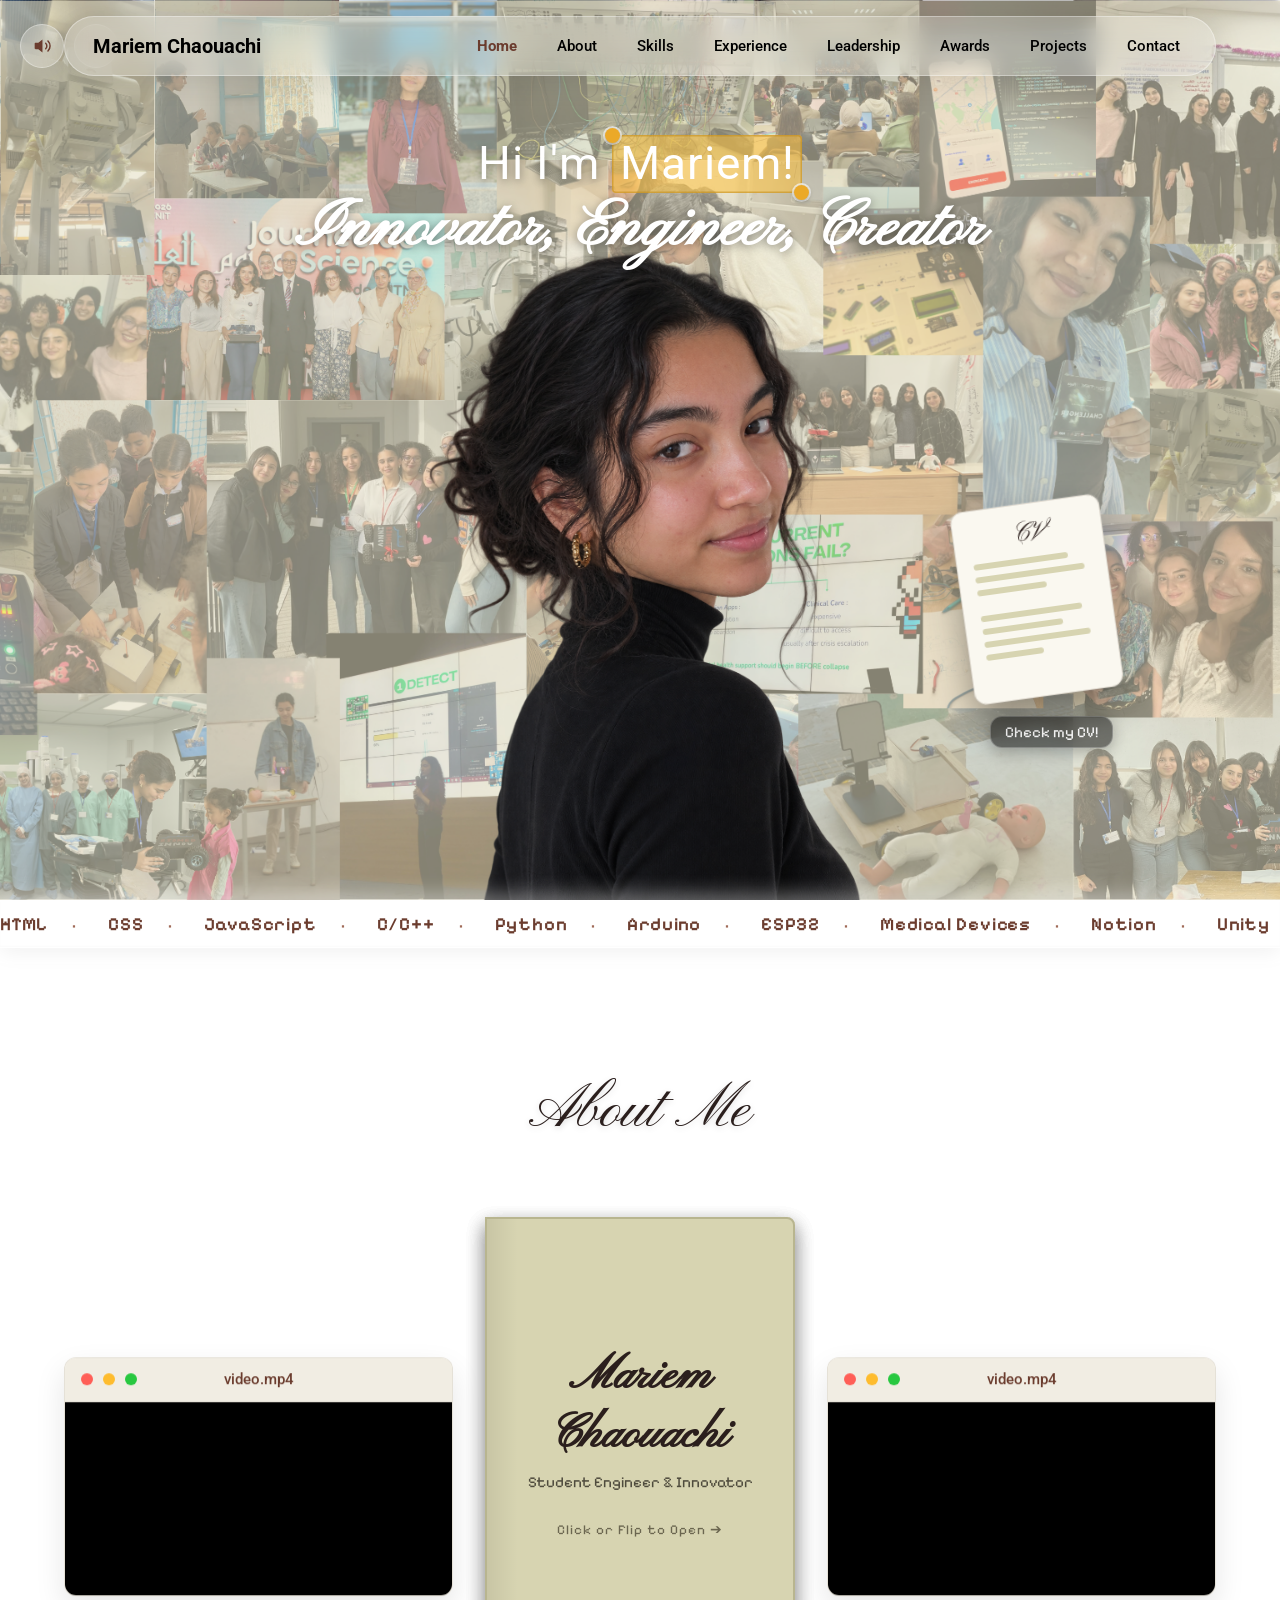
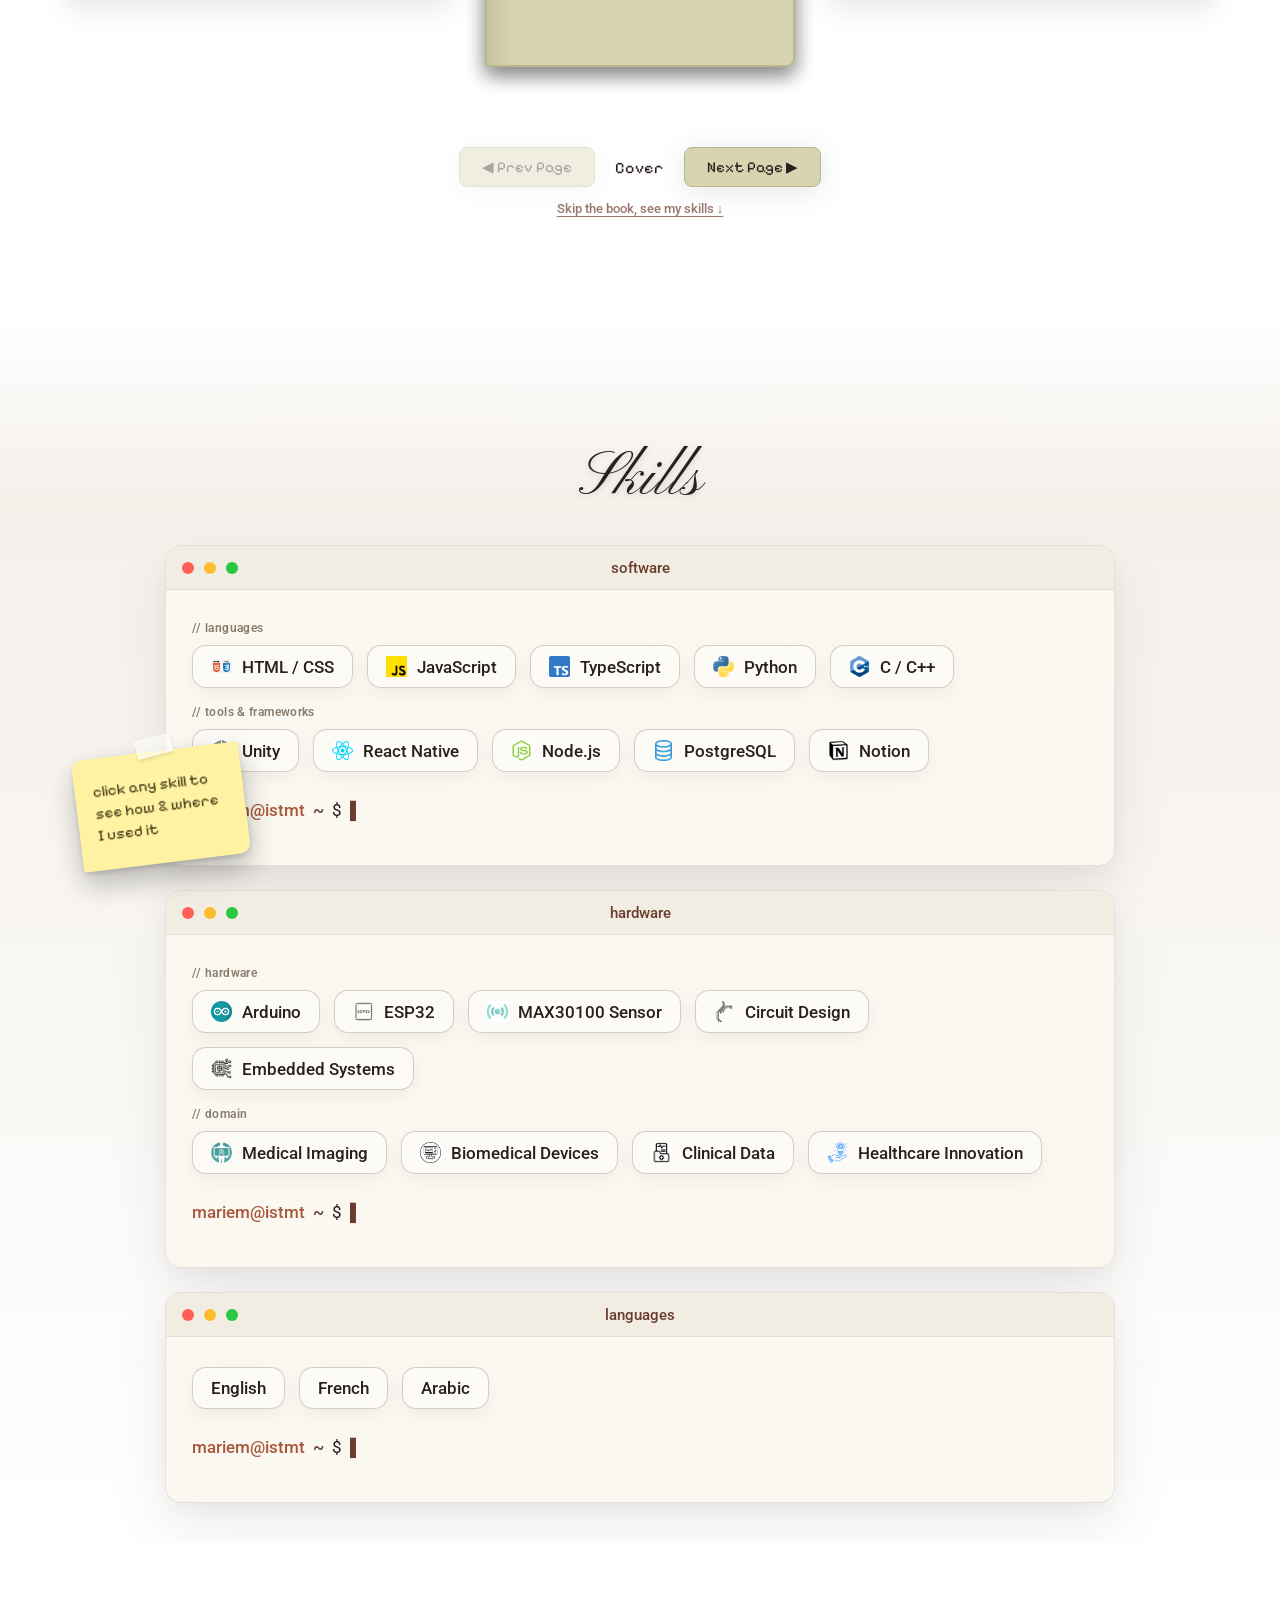
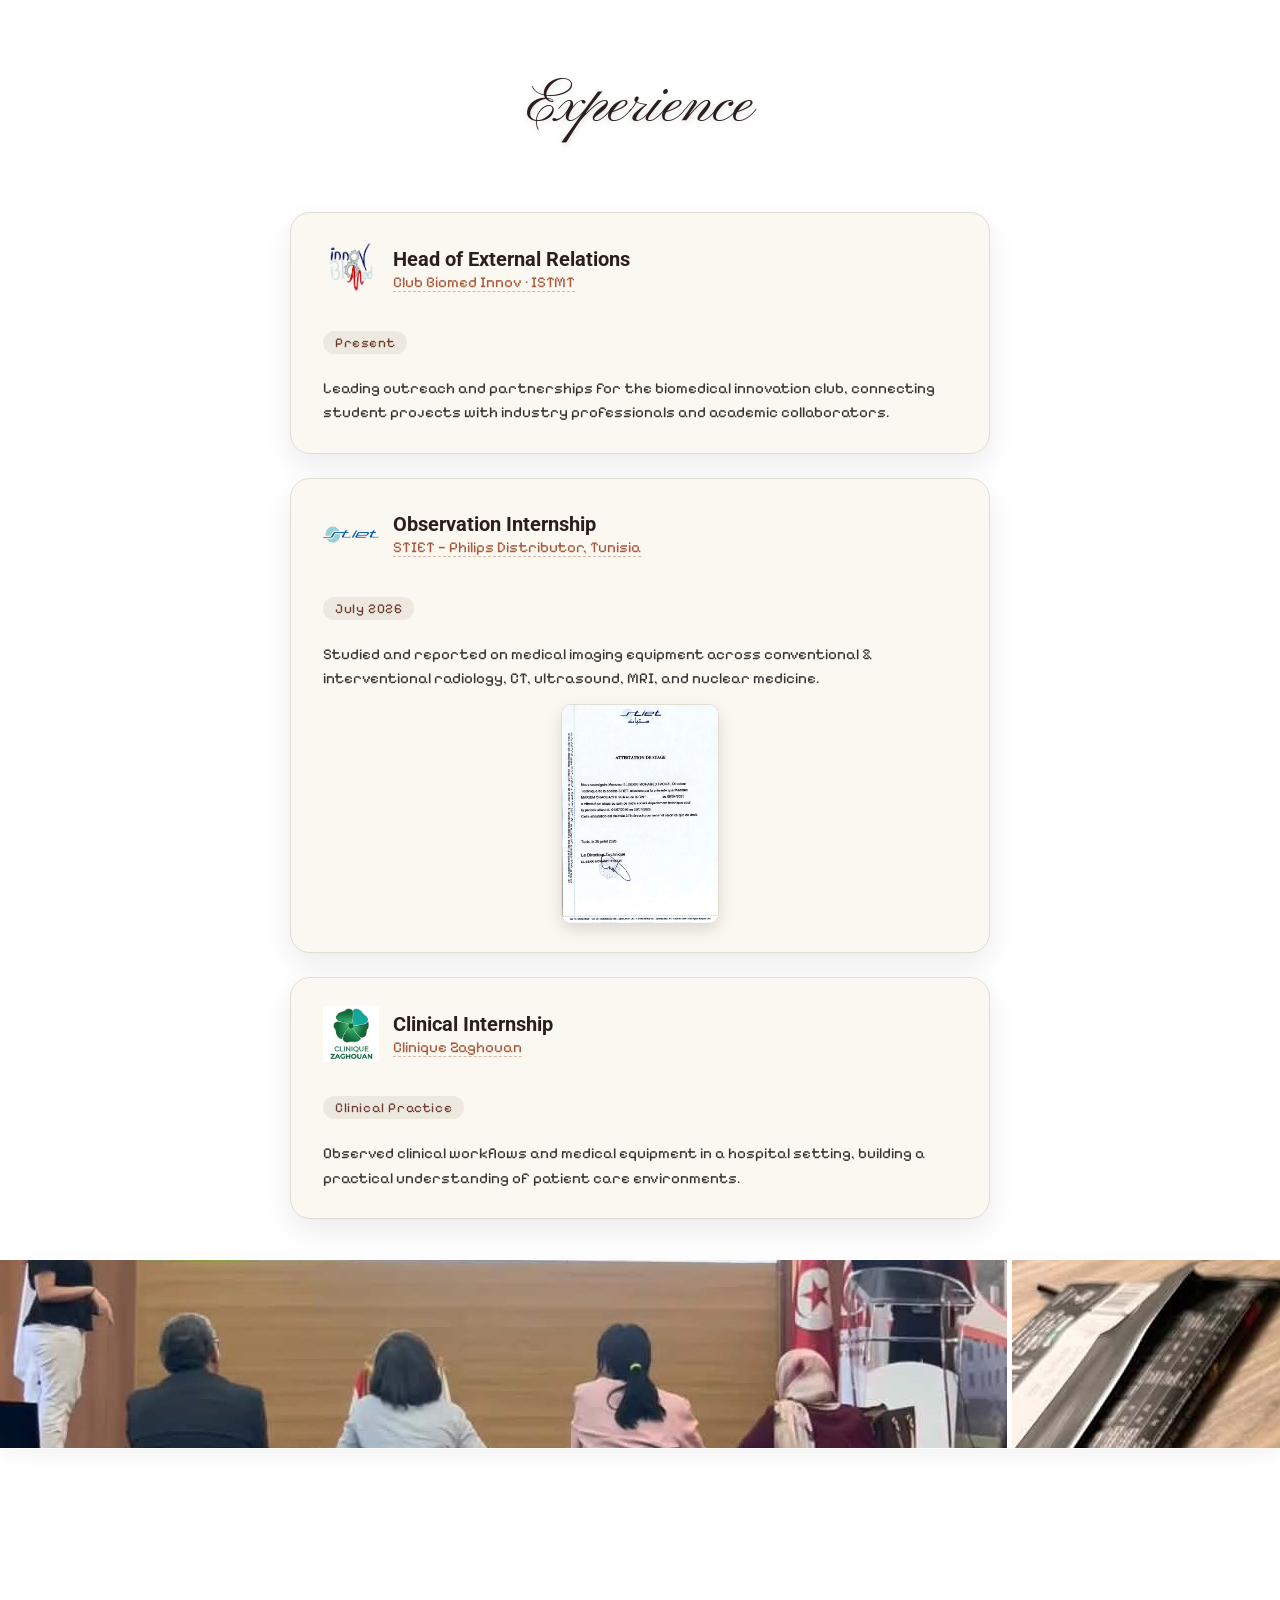
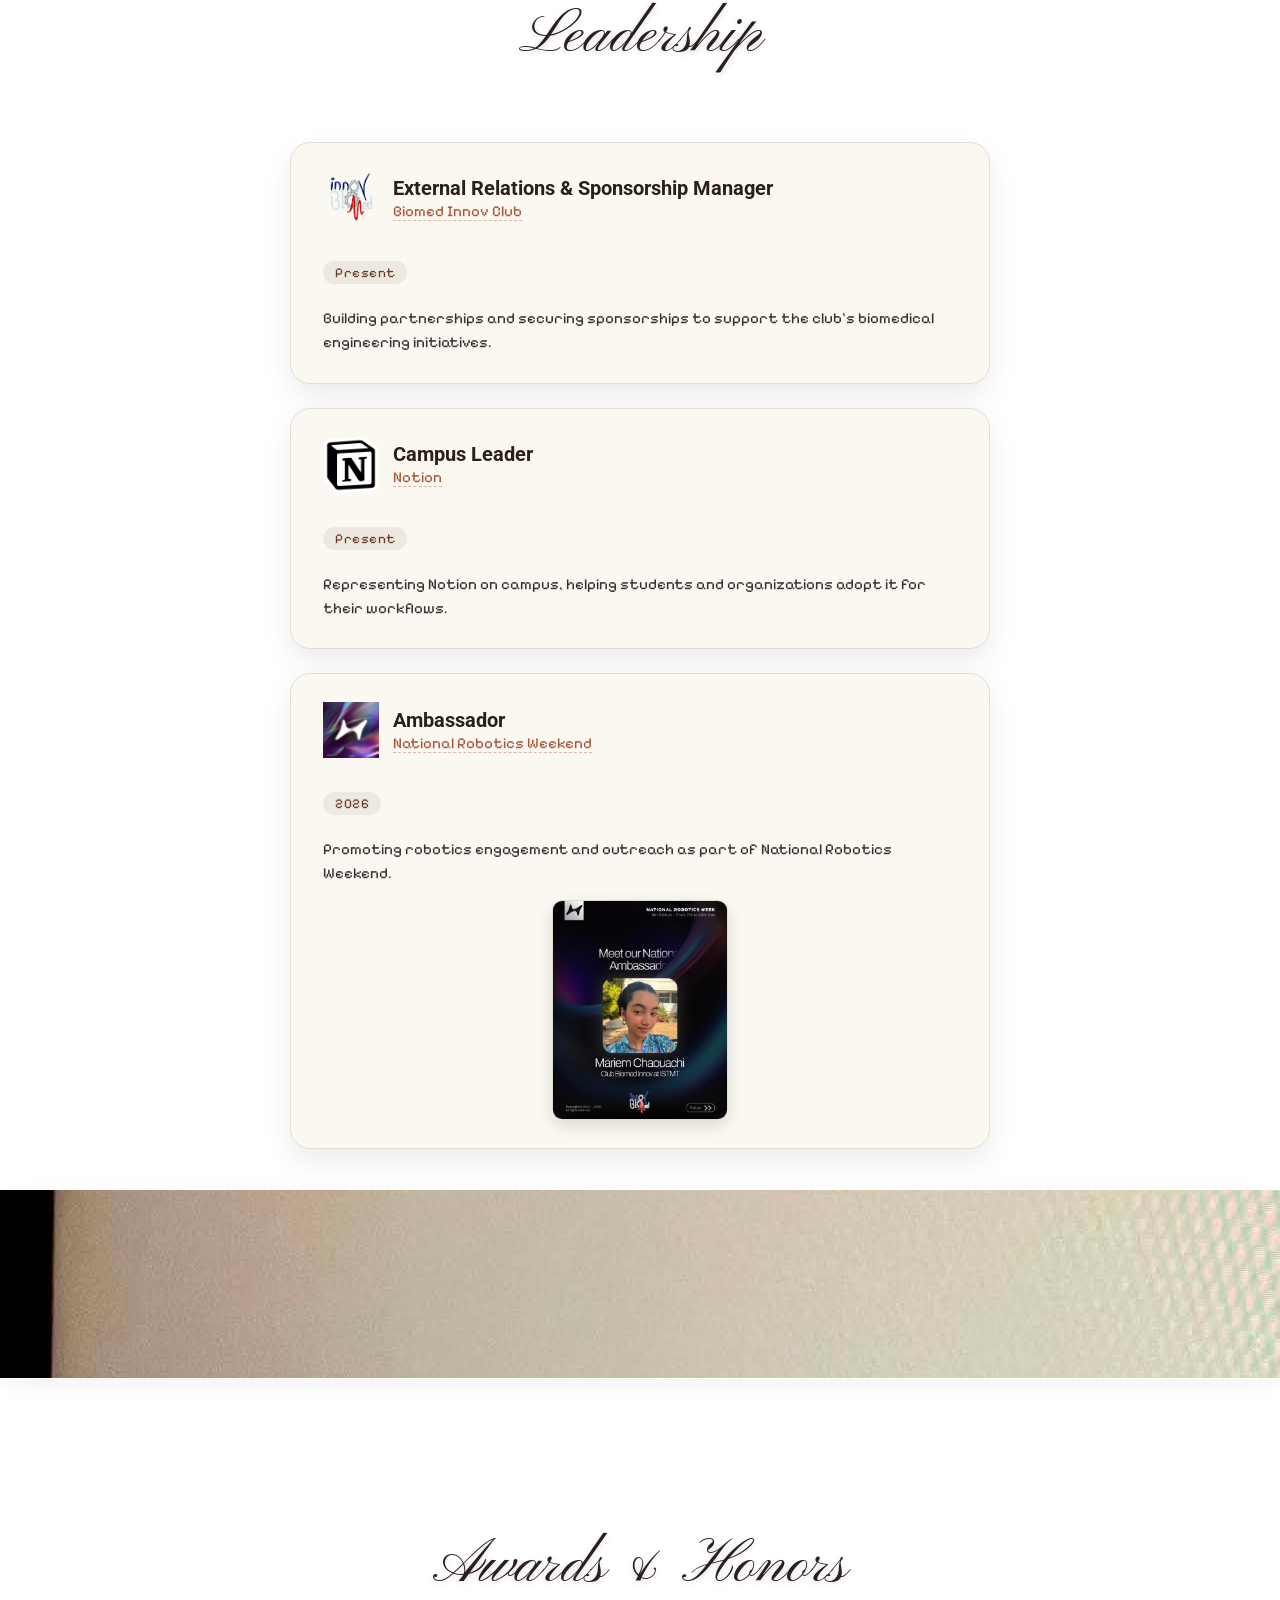
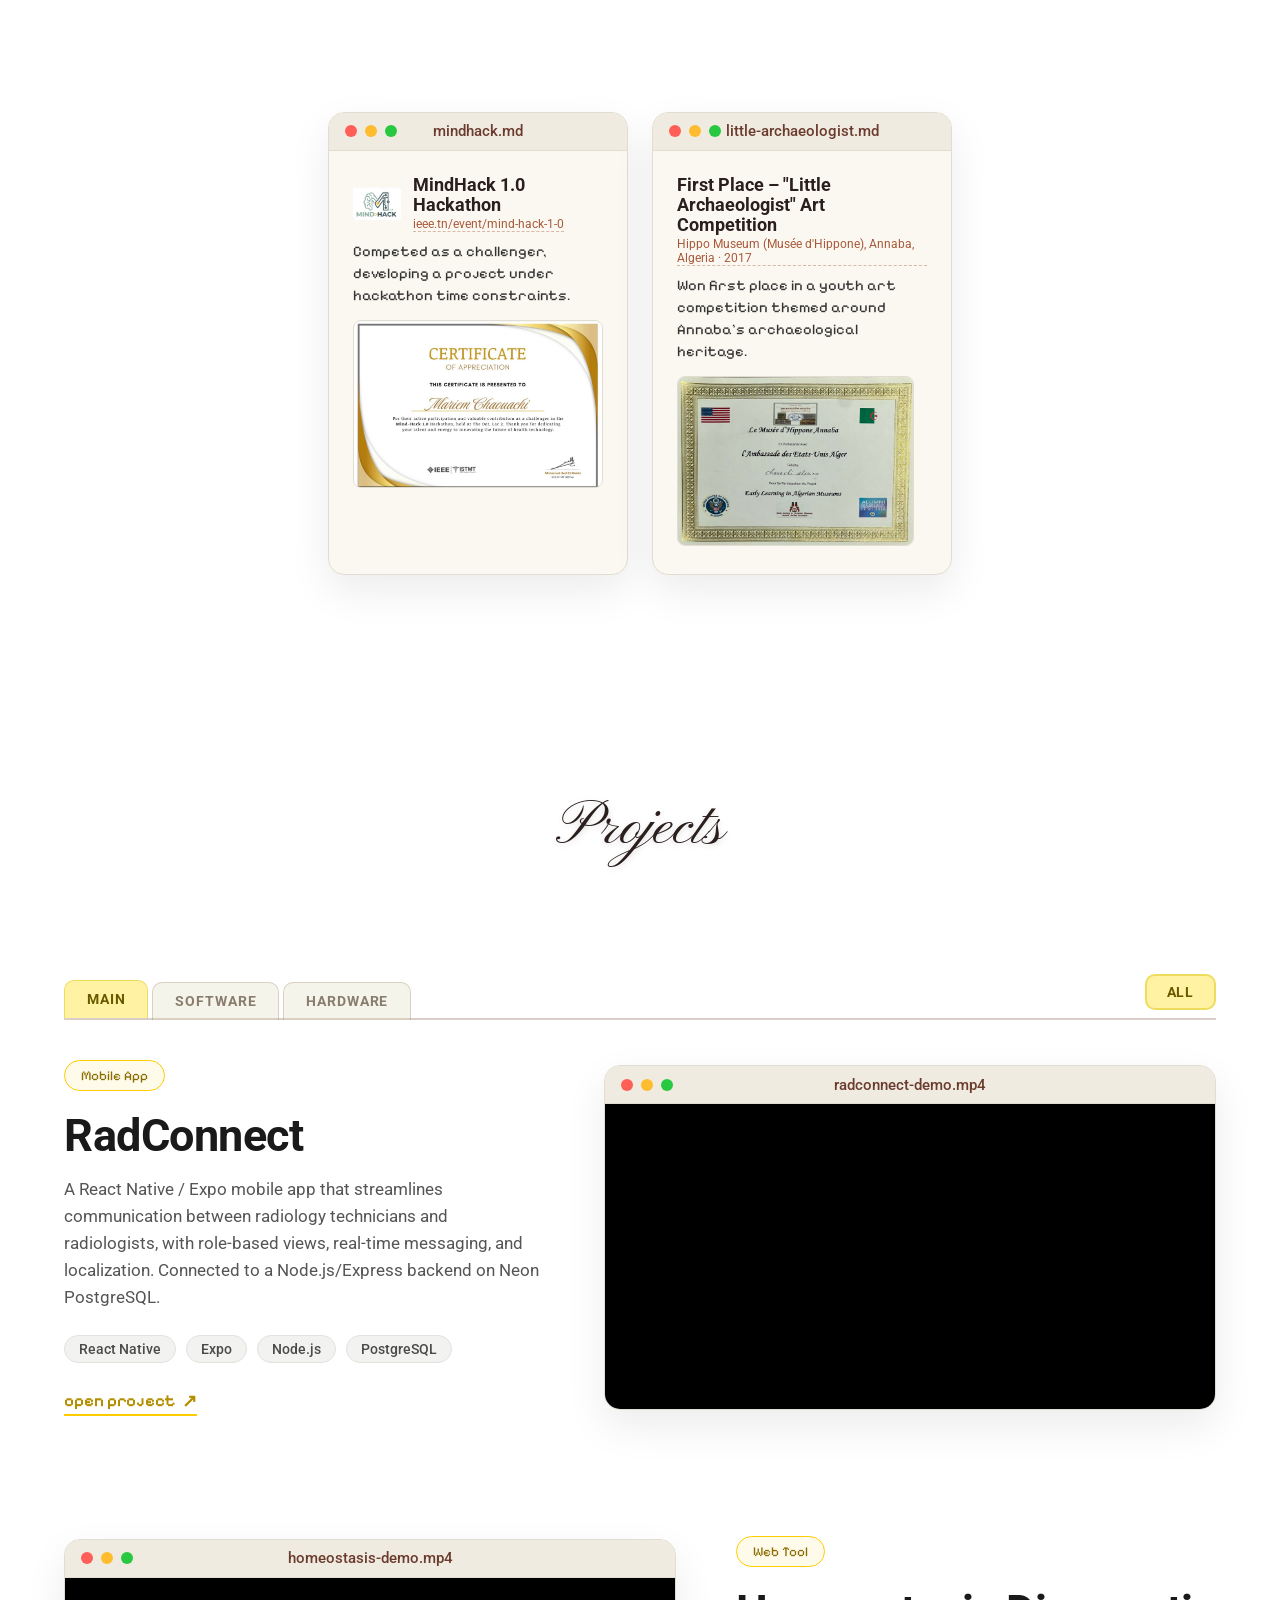
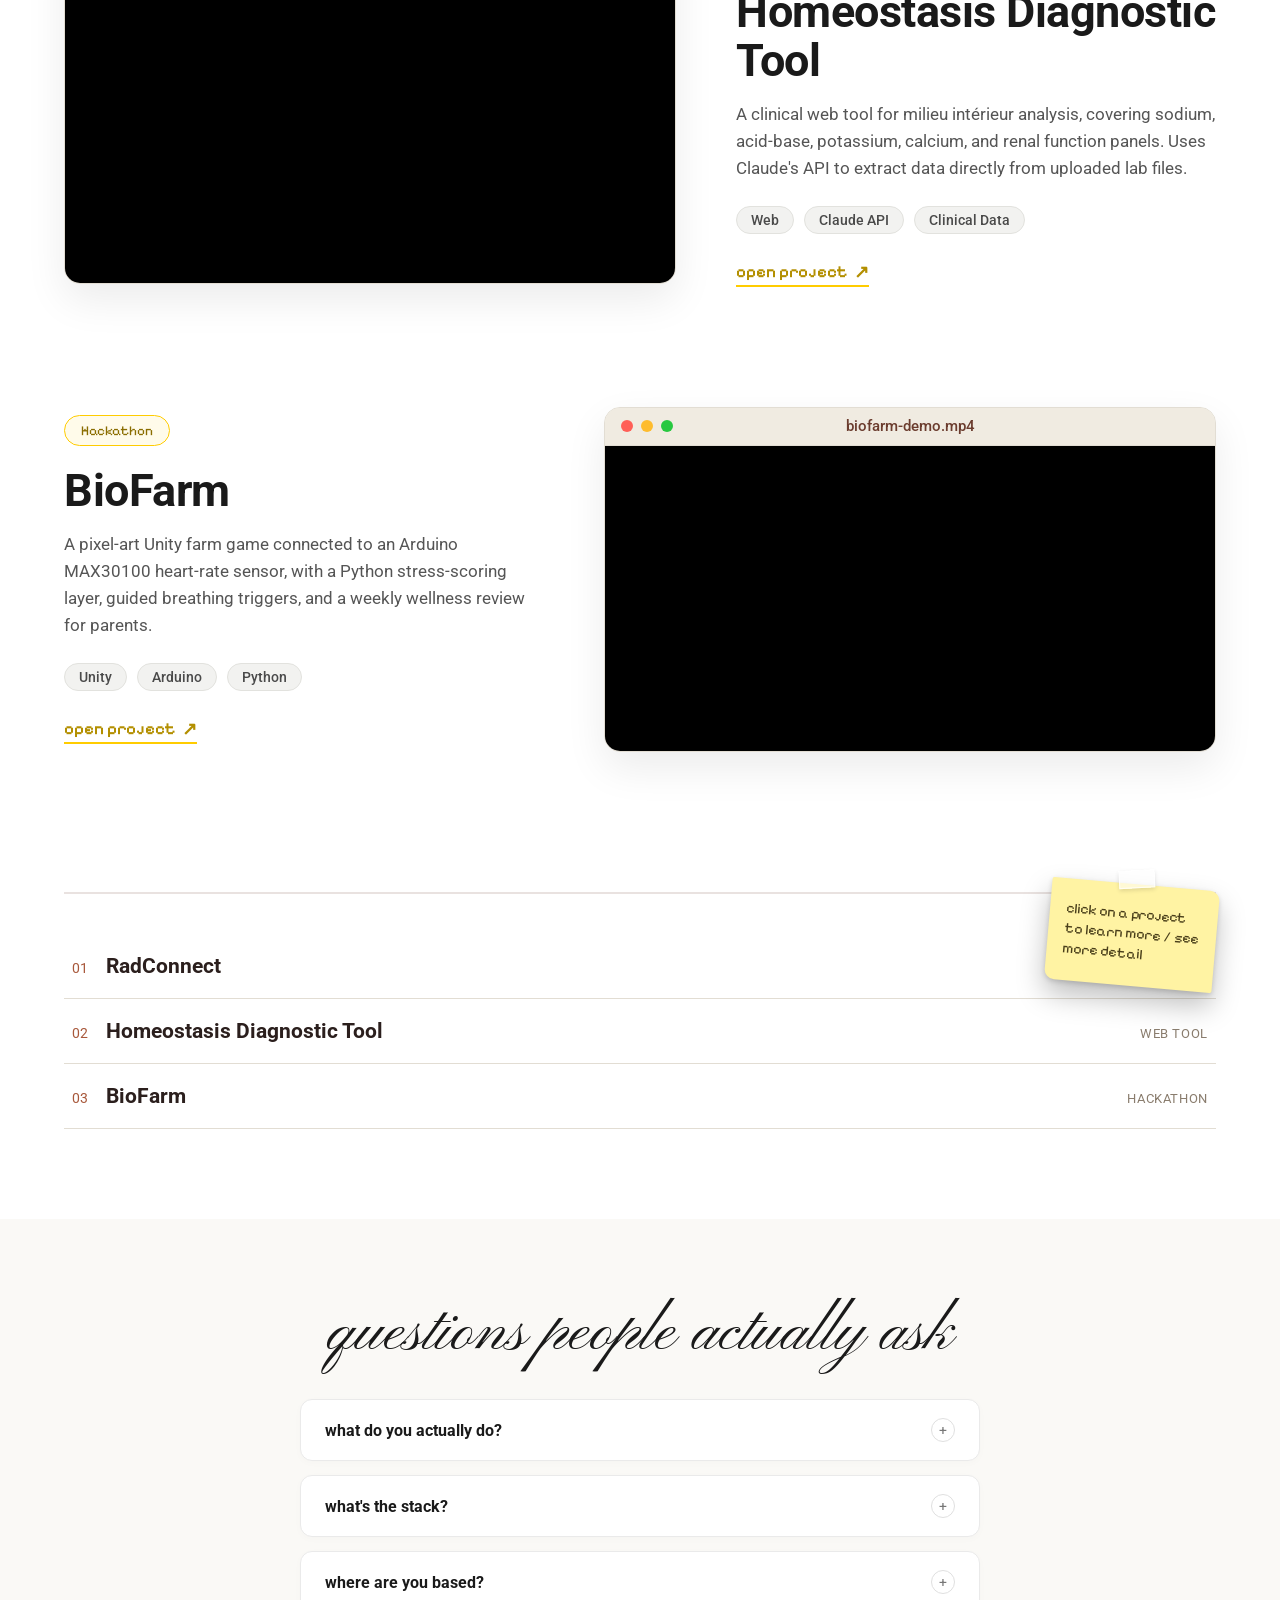
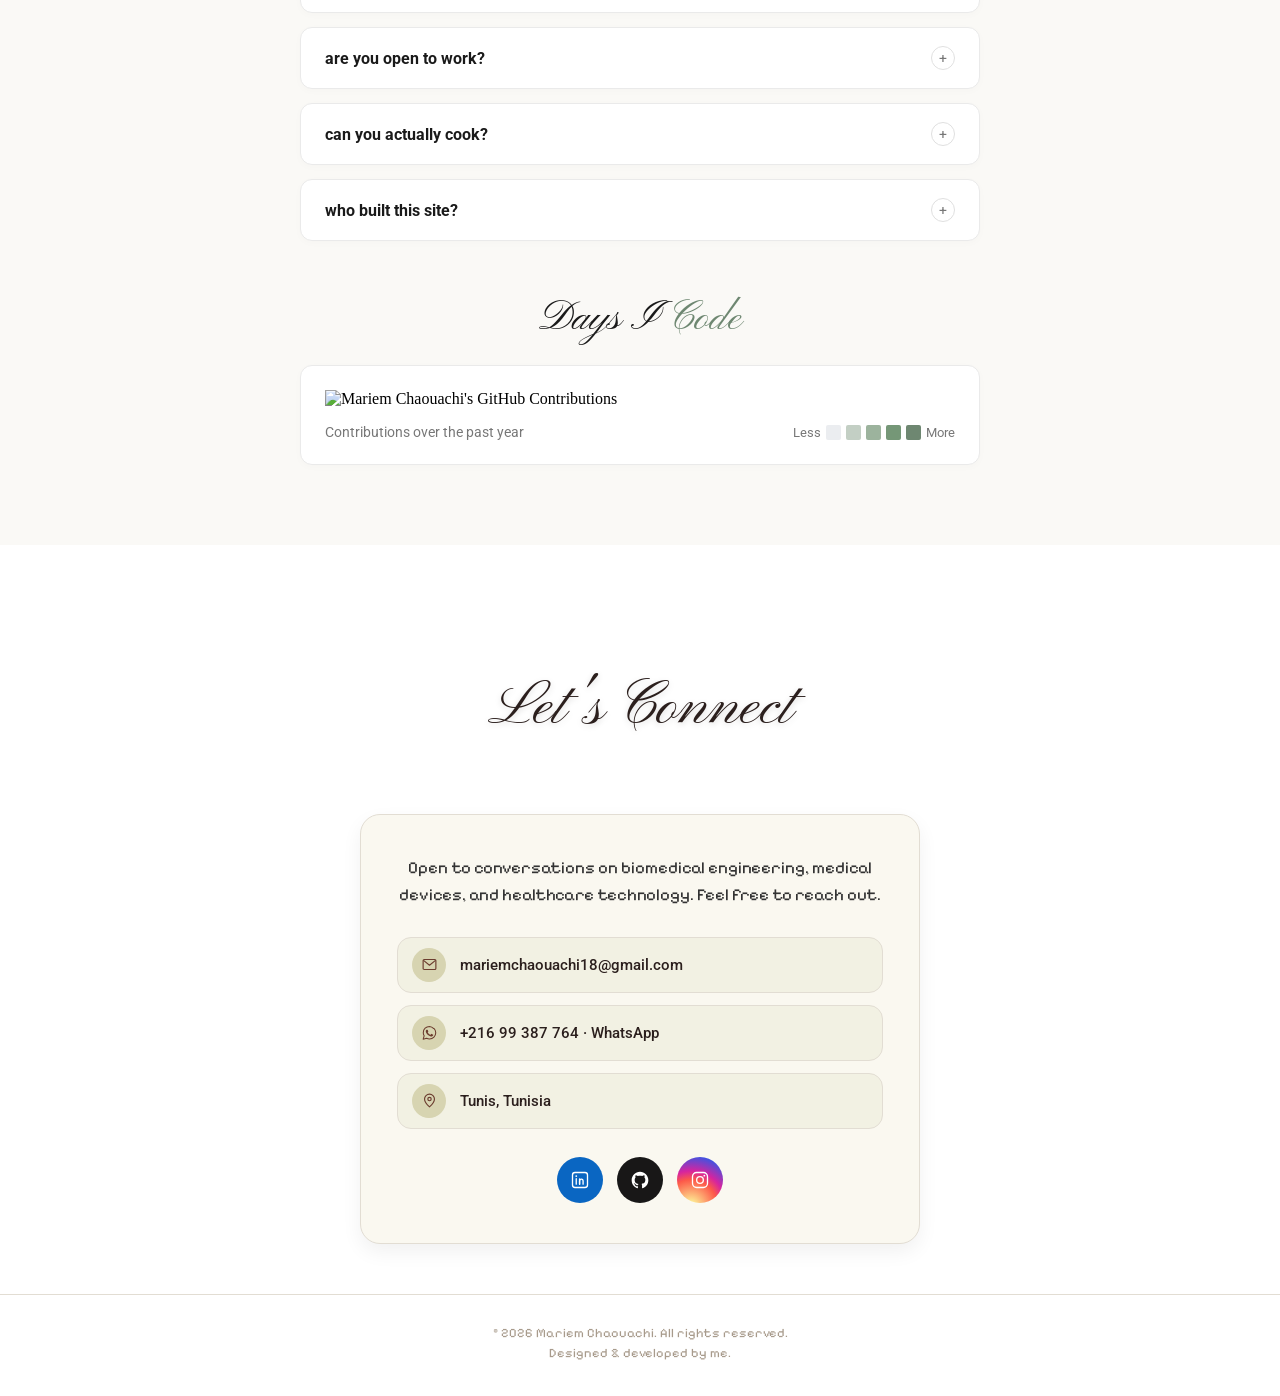
==== commit f9dd40f7: "changes" ====
--- a/index.html
+++ b/index.html
@@ -868,7 +868,7 @@
               <span class="award-org-link" data-en="Hippo Museum (Musée d'Hippone), Annaba, Algeria · 2017" data-fr="Musée d'Hippone, Annaba, Algérie · 2017">Hippo Museum (Musée d'Hippone), Annaba, Algeria · 2017</span>
             </div>
           </div>
-          <p data-en="Awarded first place in the &quot;Little Archaeologist&quot; art competition organized by the Hippo Museum in Annaba, Algeria. As a young participant, I created an artwork inspired by Annaba's archaeological heritage, featuring the Gorgon sculpture and the Basilica of Saint Augustine. The first-place prize included a personal computer." data-fr="1ère place au concours d'art « Petit Archéologue » organisé par le Musée d'Hippone à Annaba, en Algérie. En tant que jeune participante, j'ai réalisé une œuvre inspirée du patrimoine archéologique d'Annaba, mettant en scène la sculpture de la Gorgone et la basilique de Saint-Augustin. Le prix de la première place incluait un ordinateur personnel.">Awarded first place in the "Little Archaeologist" art competition organized by the Hippo Museum in Annaba, Algeria. As a young participant, I created an artwork inspired by Annaba's archaeological heritage, featuring the Gorgon sculpture and the Basilica of Saint Augustine. The first-place prize included a personal computer.</p>
+          <p data-en="Won first place in a youth art competition themed around Annaba's archaeological heritage." data-fr="Remporté la première place d'un concours d'art jeunesse autour du patrimoine archéologique d'Annaba.">Won first place in a youth art competition themed around Annaba's archaeological heritage.</p>
           <img class="award-cert" src="certs/award-little-archaeologist.jpg" alt="Little Archaeologist certificate" onerror="this.remove()" />
         </div>
       </div>
--- a/style.css
+++ b/style.css
@@ -1162,21 +1162,20 @@
 
 .terminal-scroll-stage {
   position: relative;
-  height: 350vh;
+  height: auto;
   width: 100%;
 }
 
 .terminal-sticky {
-  position: sticky;
-  top: 0;
+  position: static;
   left: 0;
   width: 100%;
-  height: 100vh;
+  height: auto;
   display: flex;
   flex-direction: column;
   justify-content: flex-start;
   align-items: center;
-  padding-top: 14vh;
+  padding: 14vh 5vw 40px;
   box-sizing: border-box;
   z-index: 80;
 }
@@ -1240,25 +1239,24 @@
 }
 
 .terminal-deck {
-  position: relative;
-  width: min(950px, 94vw);
-  height: 440px;
-  display: flex;
-  align-items: flex-start;
-  justify-content: center;
+  position: static;
+  width: 100%;
+  height: auto;
+  display: flex;
+  flex-direction: column;
+  align-items: center;
+  gap: 24px;
 }
 
 .terminal-card {
-  position: absolute;
-  top: 0;
-  left: 0;
+  position: static;
   width: 100%;
   height: auto;
   display: flex;
   justify-content: center;
   align-items: flex-start;
-  opacity: 1 !important;
-  transition: transform 0.1s ease-out;
+  opacity: 1;
+  pointer-events: auto;
 }
 
 .terminal-window {
@@ -1521,29 +1519,27 @@
 .experience-section {
   position: relative;
   width: 100%;
-  height: 350vh;
+  height: auto;
   background-color: #ffffff;
 }
 
 .leadership-section {
   position: relative;
   width: 100%;
-  height: 420vh;
+  height: auto;
   background-color: #ffffff;
 }
 
 .experience-pinned-container,
 .leadership-pinned-container {
-  position: sticky;
-  top: 0;
-  height: 100vh;
-  width: 100vw;
-  overflow: hidden;
+  position: static;
+  height: auto;
+  width: 100%;
   display: flex;
   flex-direction: column;
   justify-content: flex-start;
   align-items: center;
-  padding-top: 14vh;
+  padding: 14vh 5vw 0;
   box-sizing: border-box;
 }
 
@@ -1556,56 +1552,32 @@
 
 .experience-gallery-wrapper,
 .leadership-gallery-wrapper {
-  position: relative;
-  left: 0;
-  width: 100vw;
-  display: flex;
-  align-items: center;
-  overflow: visible;
-  flex-shrink: 0;
+  position: static;
+  width: 100%;
 }
 
 .experience-gallery-track,
 .leadership-gallery-track {
   display: flex;
-  flex-direction: row;
-  /* Cards size to their own content now — "stretch" was forcing every
-     card in a row to match the tallest neighbor's height, which left
-     visible empty space below the text in any card with a shorter
-     description or no certificate image. */
-  align-items: flex-start;
-  gap: 80px;
-  width: max-content;
-  padding: 0 10vw;
-  will-change: transform;
-  transition: transform 0.05s linear;
+  flex-direction: column;
+  align-items: center;
+  gap: 24px;
+  width: 100%;
+  padding: 0;
   position: relative;
   z-index: 2;
 }
 
-/* Connects the cards to each other along the horizontal scroll */
+/* Was a dashed line connecting cards along the horizontal scroll —
+   there's no horizontal scroll anymore, so it has nothing to connect. */
 .gallery-connector-line {
-  position: absolute;
-  top: 50%;
-  left: 0;
-  width: 100%;
-  height: 3px;
-  transform: translateY(-50%);
-  background: repeating-linear-gradient(
-    90deg,
-    #fff3a3 0,
-    #fff3a3 10px,
-    transparent 10px,
-    transparent 20px
-  );
-  z-index: 0;
-  pointer-events: none;
+  display: none;
 }
 
 .experience-card {
   position: relative;
-  width: 700px;
-  max-width: 85vw;
+  width: 100%;
+  max-width: 700px;
   background-color: #faf8f0;
   border: 1px solid #e2ddd3;
   border-radius: 20px;
@@ -1628,22 +1600,24 @@
 
 .exp-card-inner {
   display: flex;
-  align-items: flex-start;
-  gap: 20px;
-  width: 100%;
-}
-
-/* Certificate now sits on the right, sized to its own content rather than
-   a forced crop — capped so it can't dominate the card. */
+  flex-direction: column;
+  gap: 14px;
+  width: 100%;
+}
+
+/* Certificate now sits below the text, sized to its own content rather
+   than a forced crop — capped so it can't dominate the card, and
+   centered rather than flush against the card's left edge. */
 .exp-cert-thumb {
-  max-width: 130px;
-  max-height: 160px;
+  max-width: 60%;
+  max-height: 220px;
   width: auto;
   height: auto;
   border-radius: 10px;
   border: 1px solid #e2ddd3;
   box-shadow: 0 6px 16px rgba(0, 0, 0, 0.12);
   flex-shrink: 0;
+  align-self: center;
 }
 
 .exp-card-header {
@@ -1653,6 +1627,19 @@
   width: 100%;
   margin-bottom: 10px;
   flex-wrap: wrap;
+}
+
+/* Date pill always drops to its own line under the logo/title/org
+   group. The line-break is forced with a zero-size flex spacer
+   (::after, ordered between the heading text and the pill) rather than
+   by giving the pill itself flex-basis: 100% — that would stretch the
+   pill's own background to the full card width instead of letting it
+   hug just its text. */
+.exp-card-header::after {
+  content: '';
+  flex-basis: 100%;
+  width: 0;
+  order: 1;
 }
 
 .exp-card-logo {
@@ -1675,6 +1662,7 @@
   align-items: flex-start;
   flex: 1;
   min-width: 0;
+  width: 100%;
 }
 
 /* Moving photo stripe — lives inside the pinned viewport itself (not after
@@ -1759,6 +1747,11 @@
   padding: 3px 12px;
   border-radius: 20px;
   margin-bottom: 12px;
+  flex: 0 0 auto;
+  width: fit-content;
+  order: 2;
+  align-self: flex-start;
+  margin-top: 6px;
 }
 
 .timeline-role {
@@ -3037,127 +3030,6 @@
     bottom: 16px;
   }
 
-  /* ---- Skills: drop the pinned scroll-jack for a plain stacked list ---- */
-  .terminal-scroll-stage {
-    height: auto !important;
-  }
-
-  .terminal-sticky {
-    position: static;
-    height: auto;
-    /* Matches the 14vh top padding used by Projects/Awards/Contact —
-       60px wasn't enough clearance below the fixed mobile navbar, so
-       the "Skills" heading was landing right up against it when jumped
-       to via the nav link. */
-    padding: 14vh 5vw 40px;
-  }
-
-  .terminal-deck {
-    position: static;
-    width: 100%;
-    height: auto;
-    display: flex;
-    flex-direction: column;
-    gap: 24px;
-  }
-
-  .terminal-card {
-    position: static !important;
-    width: 100% !important;
-    pointer-events: auto !important;
-  }
-
-  .terminal-window {
-    max-width: 100%;
-    opacity: 1 !important;
-    transform: none !important;
-  }
-
-  .terminal-dock {
-    display: none;
-  }
-
-  /* ---- Experience & Leadership: same static-stack treatment ---- */
-  .experience-section,
-  .leadership-section {
-    height: auto !important;
-  }
-
-  .experience-pinned-container,
-  .leadership-pinned-container {
-    position: static;
-    height: auto;
-    width: 100%;
-    /* Same reasoning as .terminal-sticky above — match the 14vh top
-       clearance the other sections already use below the navbar. */
-    padding: 14vh 5vw 0;
-  }
-
-  .experience-gallery-wrapper,
-  .leadership-gallery-wrapper {
-    position: static;
-    width: 100%;
-  }
-
-  .experience-gallery-track,
-  .leadership-gallery-track {
-    flex-direction: column;
-    width: 100%;
-    padding: 0;
-    gap: 24px;
-    transform: none !important;
-  }
-
-  .gallery-connector-line {
-    display: none;
-  }
-
-  .experience-card {
-    width: 100%;
-    max-width: 100%;
-  }
-
-  .exp-card-inner {
-    flex-direction: column;
-    gap: 14px;
-  }
-
-  .exp-content {
-    width: 100%;
-  }
-
-  .exp-cert-thumb {
-    max-width: 60%;
-    max-height: 220px;
-    width: auto;
-    height: auto;
-    /* Center the certificate under the text instead of it sitting flush
-       against the card's left edge (leftover from the desktop row
-       layout's flex-start alignment). */
-    align-self: center;
-  }
-
-  /* Date pill always drops to its own line under the logo/title/org
-     group. The line-break is forced with a zero-size flex spacer
-     (::after, ordered between the heading text and the pill) rather
-     than by giving the pill itself flex-basis: 100% — that was
-     stretching the pill's own background to the full card width
-     instead of letting it hug just its text. */
-  .exp-card-header::after {
-    content: '';
-    flex-basis: 100%;
-    width: 0;
-    order: 1;
-  }
-
-  .timeline-date {
-    flex: 0 0 auto;
-    width: fit-content;
-    order: 2;
-    align-self: flex-start;
-    margin-top: 6px;
-  }
-
   .photo-stripe-bar {
     flex: none;
     height: 190px;
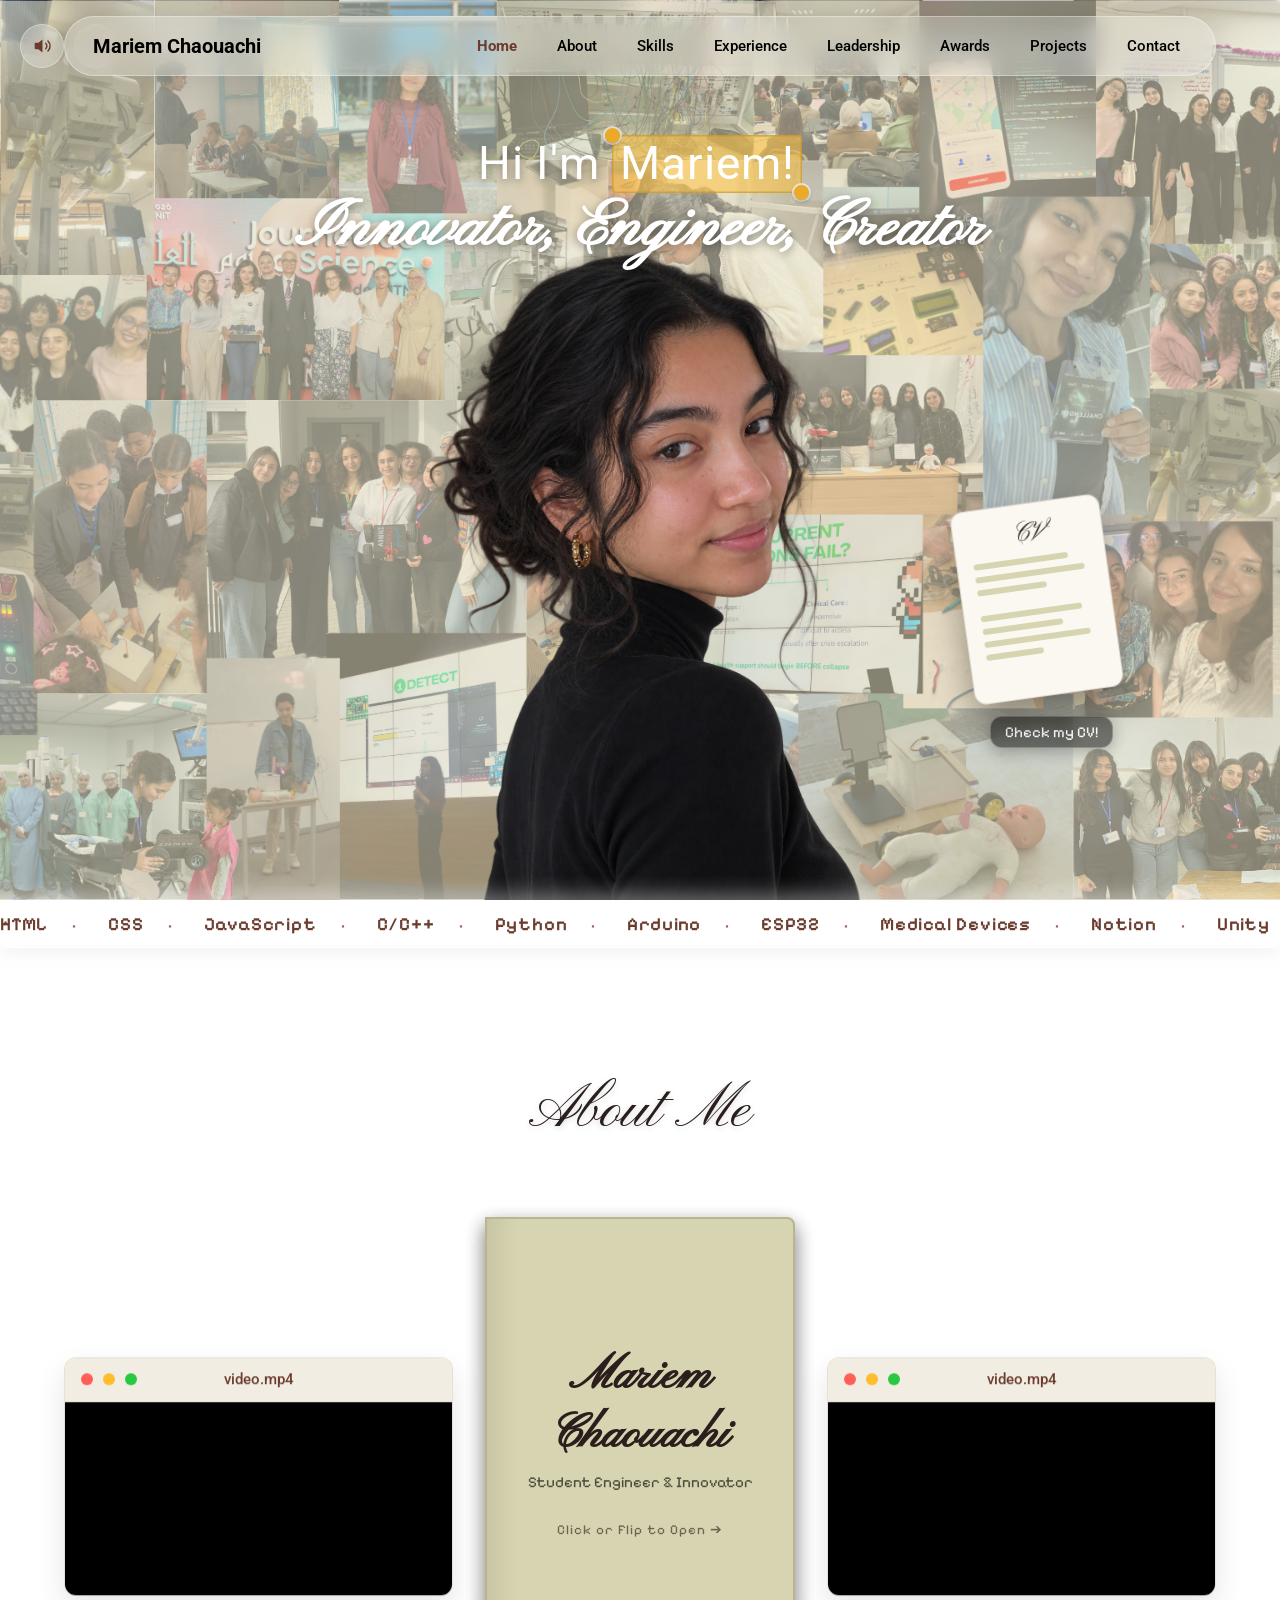
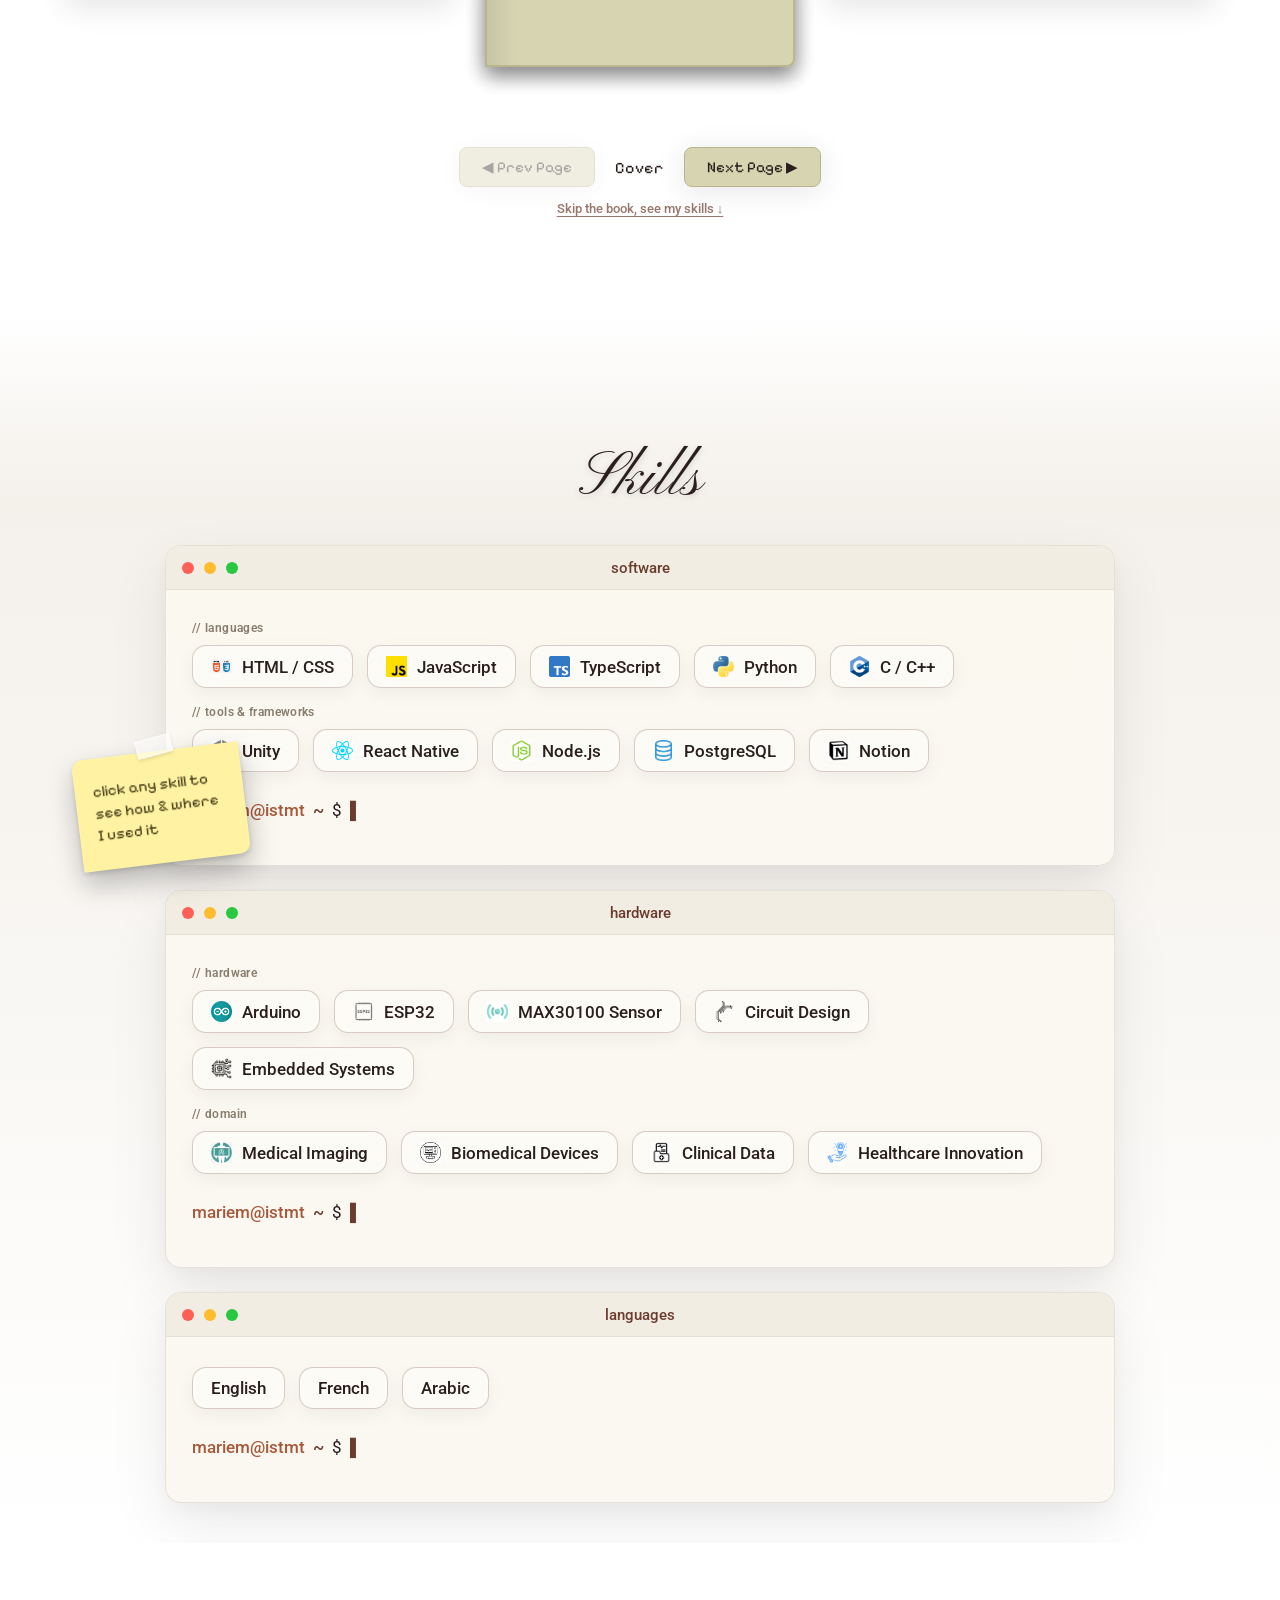
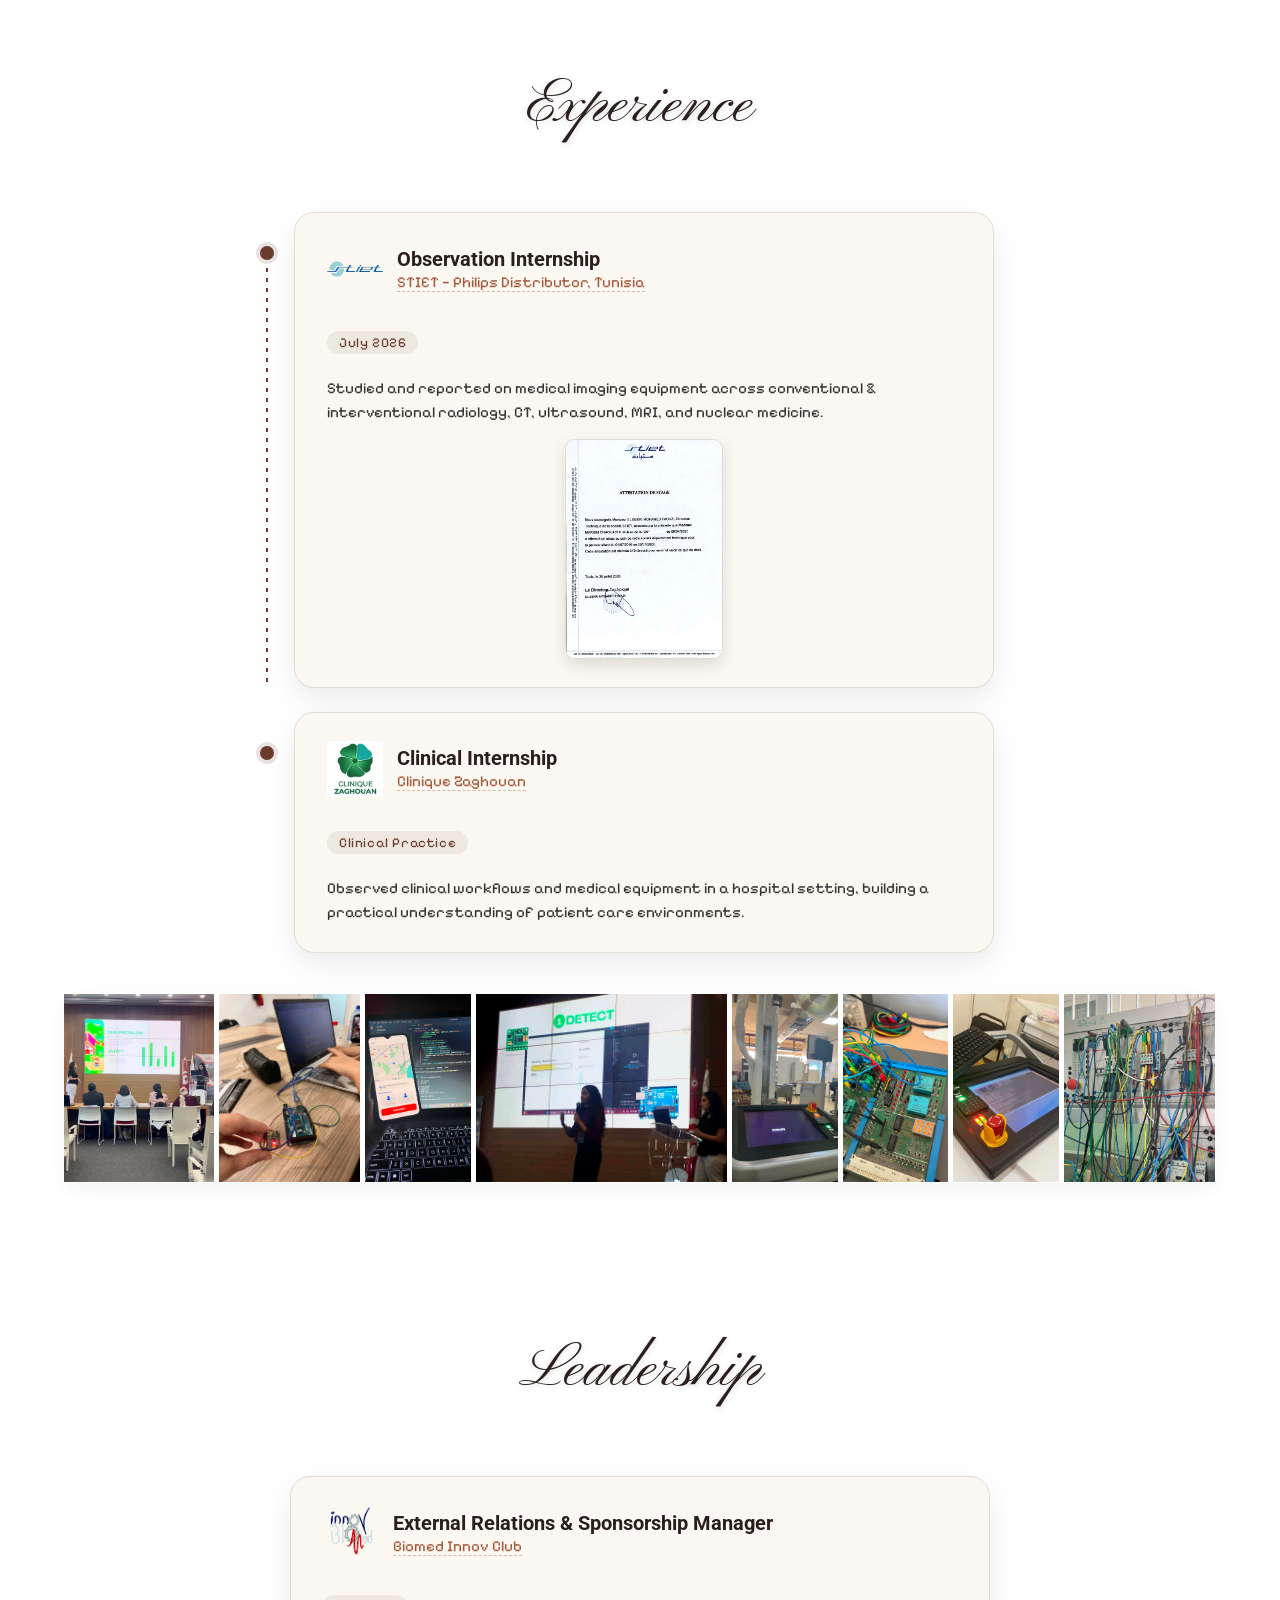
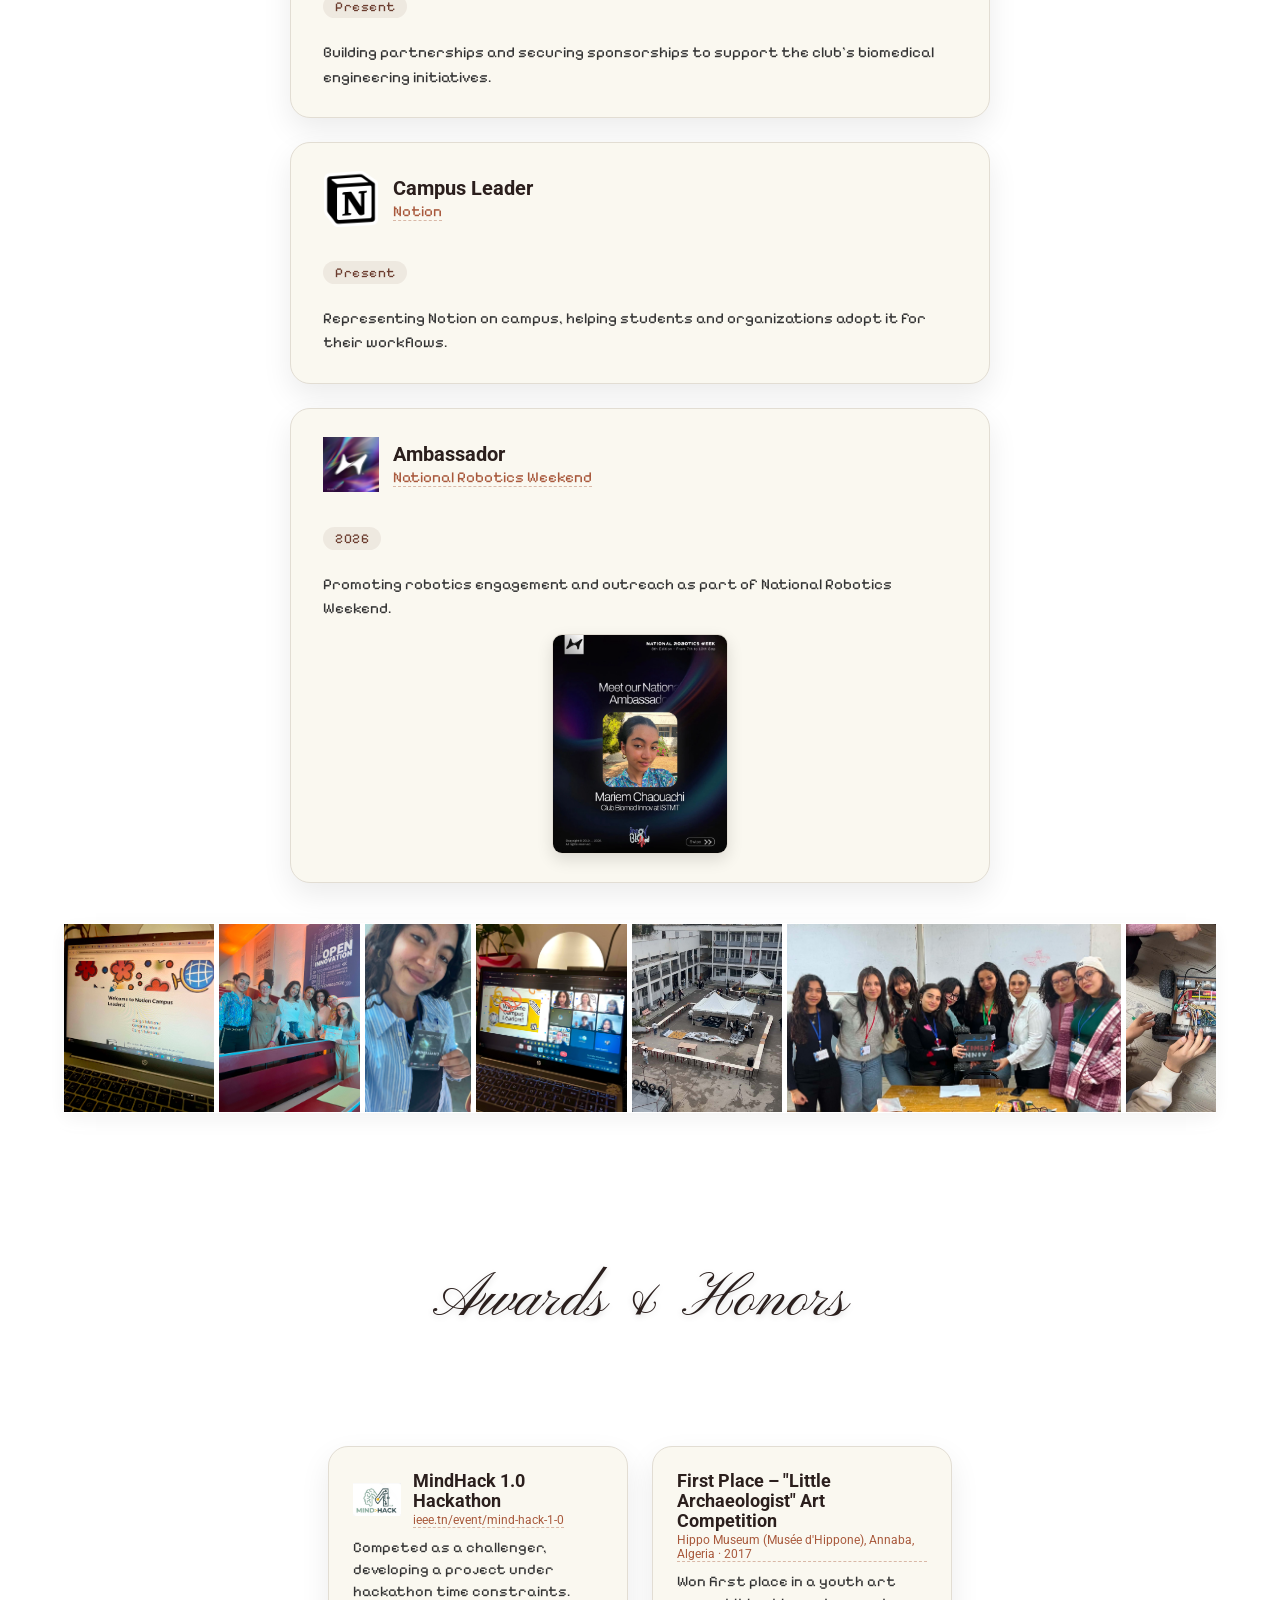
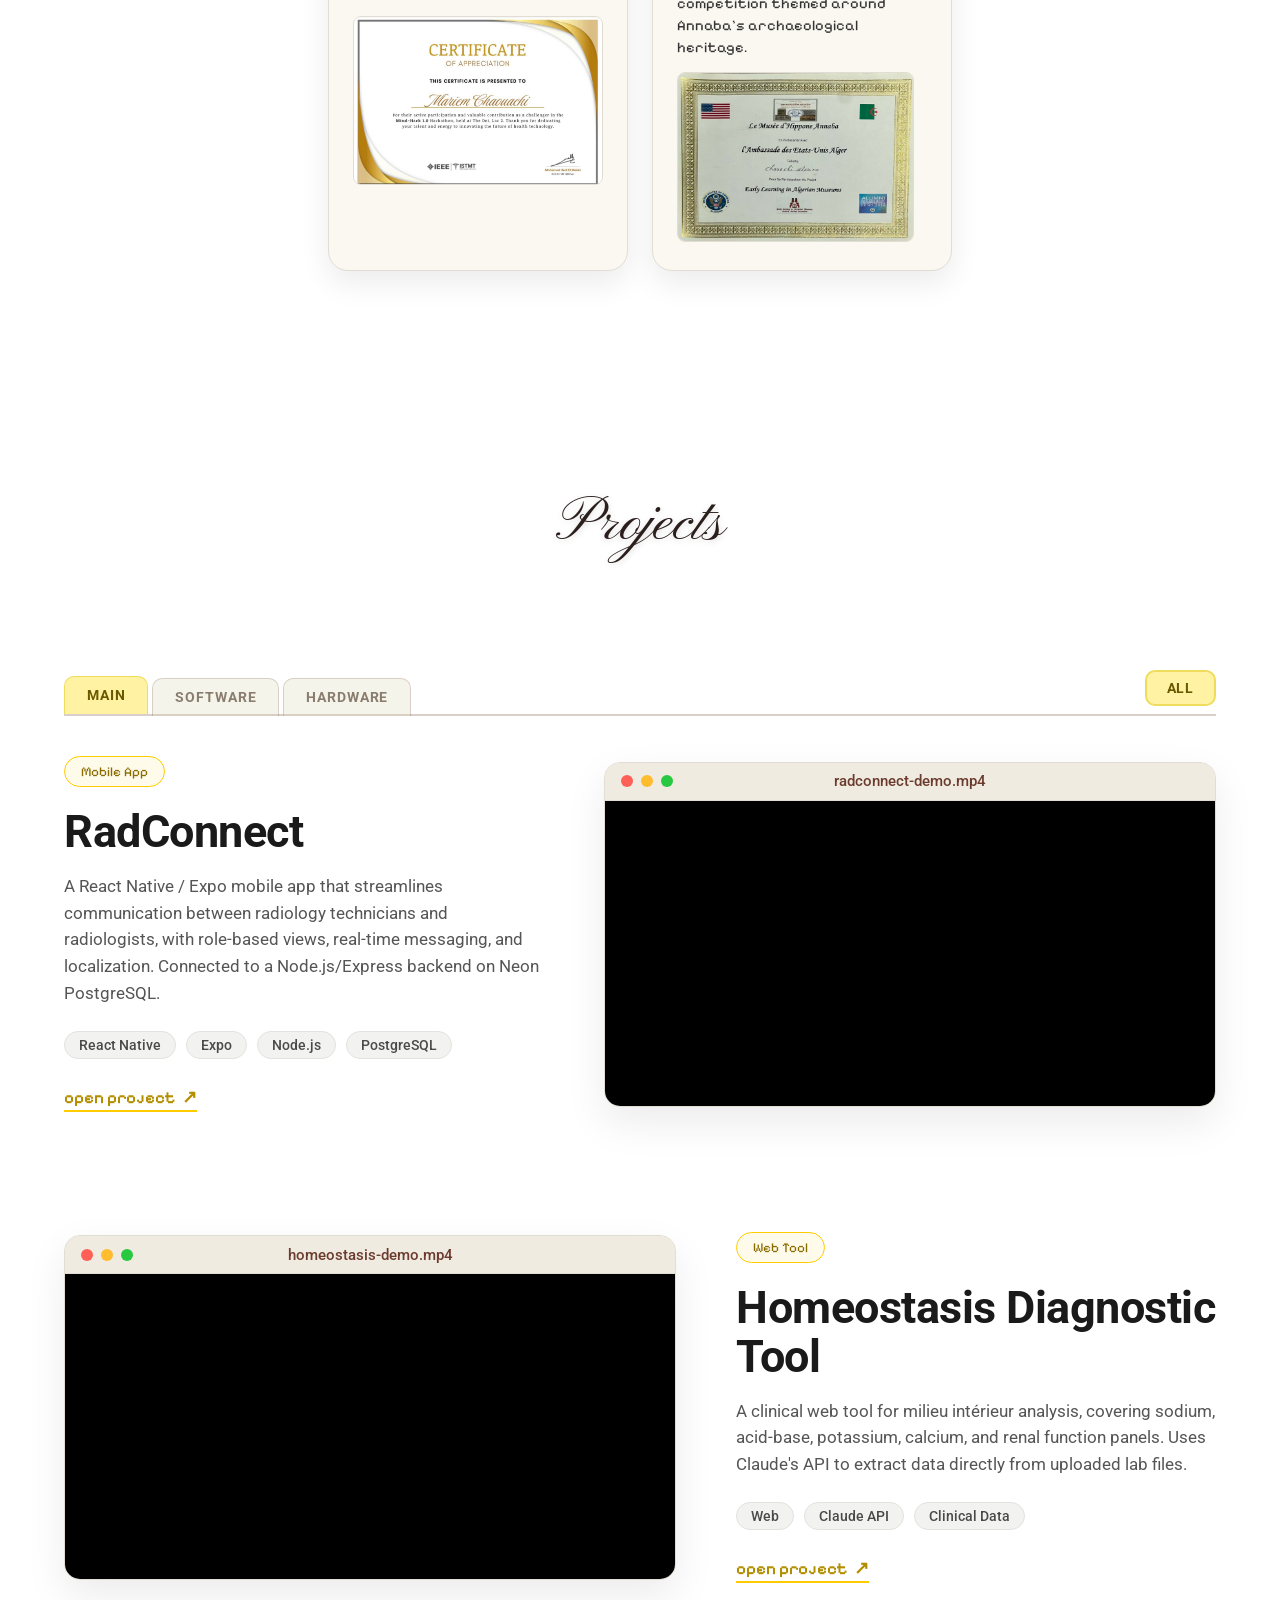
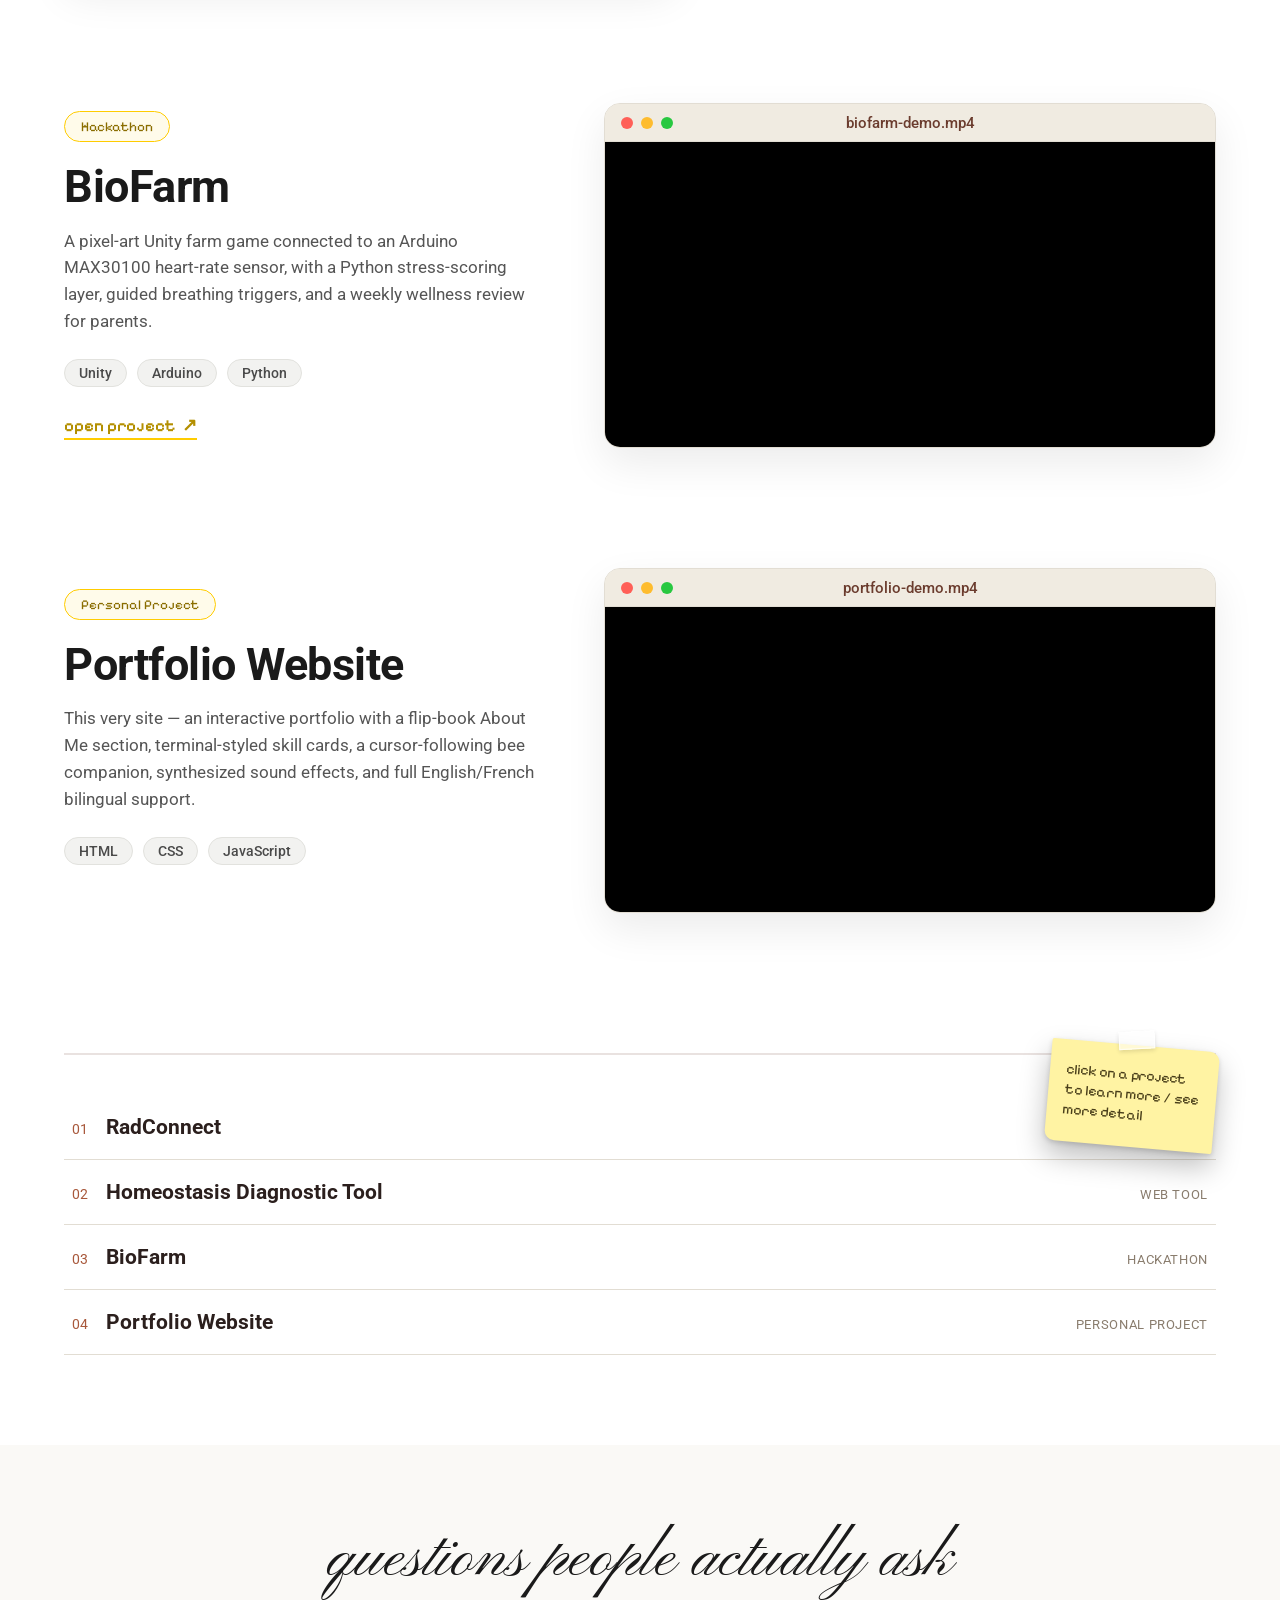
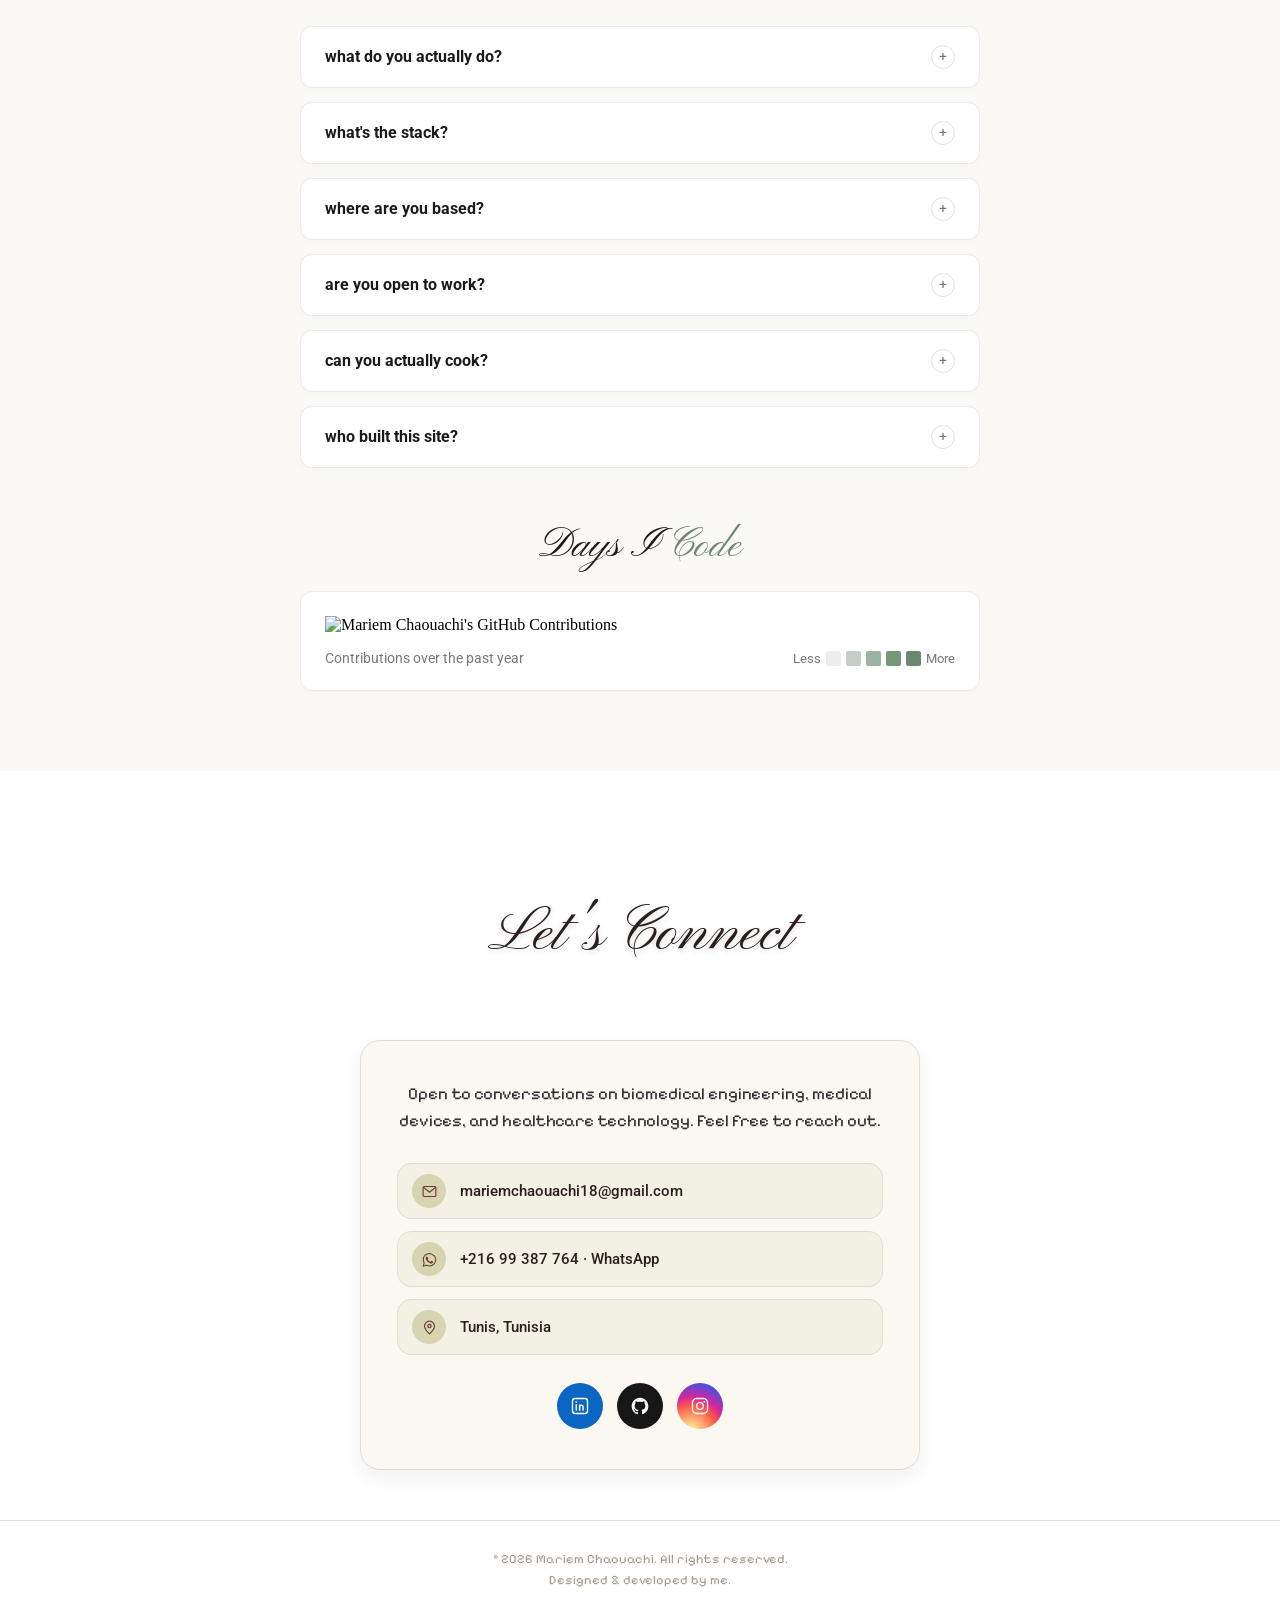
==== commit 784cf2db: "update" ====
--- a/index.html
+++ b/index.html
@@ -600,62 +600,48 @@
 
       <div class="experience-gallery-wrapper">
         <div class="experience-gallery-track">
-          <div class="gallery-connector-line"></div>
-
-          <div class="experience-card" data-card="external-relations" data-bee-msg="See more of my experience at Biomed Innov!" data-bee-msg-fr="En savoir plus sur mon expérience chez Biomed Innov !" role="button" tabindex="0">
-            <div class="exp-card-inner">
-              <div class="exp-content">
-                <div class="exp-card-header">
-                  <img class="exp-card-logo" src="logos/biomed-innov.png" alt="Club Biomed Innov · ISTMT logo" />
-                  <div class="exp-card-heading-text">
-                    <h3 class="timeline-role" data-en="Head of External Relations" data-fr="Responsable des relations extérieures">Head of External Relations</h3>
-                    <a class="timeline-org" href="https://www.instagram.com/club_biomed_innov/" target="_blank" rel="noopener">Club Biomed Innov · ISTMT</a>
-                  </div>
-                  <span class="timeline-date" data-en="Present" data-fr="Actuel">Present</span>
+
+          <div class="timeline-item">
+            <div class="timeline-marker"><span class="timeline-dot"></span></div>
+            <div class="experience-card" data-card="stiet-internship" data-bee-msg="Discover my internship at STIET!" data-bee-msg-fr="Découvrez mon stage chez STIET !" role="button" tabindex="0">
+              <div class="exp-card-inner">
+                <div class="exp-content">
+                  <div class="exp-card-header">
+                    <img class="exp-card-logo" src="logos/stiet.png" alt="STIET — Philips Distributor, Tunisia logo" />
+                    <div class="exp-card-heading-text">
+                      <h3 class="timeline-role" data-en="Observation Internship" data-fr="Stage d'observation">Observation Internship</h3>
+                      <a class="timeline-org" href="https://stiet.com.tn/" target="_blank" rel="noopener">STIET — Philips Distributor, Tunisia</a>
+                    </div>
+                    <span class="timeline-date" data-en="July 2026" data-fr="Juillet 2026">July 2026</span>
+                  </div>
+                  <p class="timeline-desc" data-en="Studied and reported on medical imaging equipment across conventional & interventional radiology, CT, ultrasound, MRI, and nuclear medicine." data-fr="J'ai étudié et documenté des équipements d'imagerie médicale en radiologie conventionnelle & interventionnelle, scanner, échographie, IRM et médecine nucléaire.">
+                    Studied and reported on medical imaging equipment across conventional & interventional radiology, CT, ultrasound, MRI, and nuclear medicine.
+                  </p>
                 </div>
-                <p class="timeline-desc" data-en="Leading outreach and partnerships for the biomedical innovation club, connecting student projects with industry professionals and academic collaborators." data-fr="Je pilote la prospection et les partenariats du club d'innovation biomédicale, en connectant les projets étudiants avec des professionnels du secteur et des collaborateurs académiques.">
-                  Leading outreach and partnerships for the biomedical innovation club, connecting student projects with industry professionals and academic collaborators.
-                </p>
-              </div>
-              <img class="exp-cert-thumb" src="certs/external-relations.png" alt="Certificate" onerror="this.remove()" />
-            </div>
-          </div>
-
-          <div class="experience-card" data-card="stiet-internship" data-bee-msg="Discover my internship at STIET!" data-bee-msg-fr="Découvrez mon stage chez STIET !" role="button" tabindex="0">
-            <div class="exp-card-inner">
-              <div class="exp-content">
-                <div class="exp-card-header">
-                  <img class="exp-card-logo" src="logos/stiet.png" alt="STIET — Philips Distributor, Tunisia logo" />
-                  <div class="exp-card-heading-text">
-                    <h3 class="timeline-role" data-en="Observation Internship" data-fr="Stage d'observation">Observation Internship</h3>
-                    <a class="timeline-org" href="https://stiet.com.tn/" target="_blank" rel="noopener">STIET — Philips Distributor, Tunisia</a>
-                  </div>
-                  <span class="timeline-date" data-en="July 2026" data-fr="Juillet 2026">July 2026</span>
+                <img class="exp-cert-thumb" src="certs/stiet-internship.png" alt="Certificate" onerror="this.remove()" />
+              </div>
+            </div>
+          </div>
+
+          <div class="timeline-item">
+            <div class="timeline-marker"><span class="timeline-dot"></span></div>
+            <div class="experience-card" data-card="clinical-internship" data-bee-msg="Learn about my clinical internship!" data-bee-msg-fr="En savoir plus sur mon stage clinique !" role="button" tabindex="0">
+              <div class="exp-card-inner">
+                <div class="exp-content">
+                  <div class="exp-card-header">
+                    <img class="exp-card-logo" src="logos/clinique-zaghouan.png" alt="Clinique Zaghouan logo" />
+                    <div class="exp-card-heading-text">
+                      <h3 class="timeline-role" data-en="Clinical Internship" data-fr="Stage clinique">Clinical Internship</h3>
+                      <a class="timeline-org" href="http://www.clinique-zaghouan.com/" target="_blank" rel="noopener">Clinique Zaghouan</a>
+                    </div>
+                    <span class="timeline-date" data-en="Clinical Practice" data-fr="Pratique clinique">Clinical Practice</span>
+                  </div>
+                  <p class="timeline-desc" data-en="Observed clinical workflows and medical equipment in a hospital setting, building a practical understanding of patient care environments." data-fr="J'ai observé les flux de travail cliniques et les équipements médicaux en milieu hospitalier, développant une compréhension concrète des environnements de soins.">
+                    Observed clinical workflows and medical equipment in a hospital setting, building a practical understanding of patient care environments.
+                  </p>
                 </div>
-                <p class="timeline-desc" data-en="Studied and reported on medical imaging equipment across conventional & interventional radiology, CT, ultrasound, MRI, and nuclear medicine." data-fr="J'ai étudié et documenté des équipements d'imagerie médicale en radiologie conventionnelle & interventionnelle, scanner, échographie, IRM et médecine nucléaire.">
-                  Studied and reported on medical imaging equipment across conventional & interventional radiology, CT, ultrasound, MRI, and nuclear medicine.
-                </p>
-              </div>
-              <img class="exp-cert-thumb" src="certs/stiet-internship.png" alt="Certificate" onerror="this.remove()" />
-            </div>
-          </div>
-
-          <div class="experience-card" data-card="clinical-internship" data-bee-msg="Learn about my clinical internship!" data-bee-msg-fr="En savoir plus sur mon stage clinique !" role="button" tabindex="0">
-            <div class="exp-card-inner">
-              <div class="exp-content">
-                <div class="exp-card-header">
-                  <img class="exp-card-logo" src="logos/clinique-zaghouan.png" alt="Clinique Zaghouan logo" />
-                  <div class="exp-card-heading-text">
-                    <h3 class="timeline-role" data-en="Clinical Internship" data-fr="Stage clinique">Clinical Internship</h3>
-                    <a class="timeline-org" href="http://www.clinique-zaghouan.com/" target="_blank" rel="noopener">Clinique Zaghouan</a>
-                  </div>
-                  <span class="timeline-date" data-en="Clinical Practice" data-fr="Pratique clinique">Clinical Practice</span>
-                </div>
-                <p class="timeline-desc" data-en="Observed clinical workflows and medical equipment in a hospital setting, building a practical understanding of patient care environments." data-fr="J'ai observé les flux de travail cliniques et les équipements médicaux en milieu hospitalier, développant une compréhension concrète des environnements de soins.">
-                  Observed clinical workflows and medical equipment in a hospital setting, building a practical understanding of patient care environments.
-                </p>
-              </div>
-              <img class="exp-cert-thumb" src="certs/clinical-internship.png" alt="Certificate" onerror="this.remove()" />
+                <img class="exp-cert-thumb" src="certs/clinical-internship.png" alt="Certificate" onerror="this.remove()" />
+              </div>
             </div>
           </div>
 
@@ -838,11 +824,7 @@
     <h2 class="about-title" data-en="Awards &amp; Honors" data-fr="Distinctions &amp; Récompenses">Awards &amp; Honors</h2>
 
     <div class="awards-grid">
-      <div class="award-card project-terminal-window" data-award="mindhack" role="button" tabindex="0" data-bee-msg="See the full award!" data-bee-msg-fr="Voir la distinction complète !">
-        <div class="terminal-titlebar">
-          <span class="dot dot-red"></span><span class="dot dot-yellow"></span><span class="dot dot-green"></span>
-          <span class="terminal-filename">mindhack.md</span>
-        </div>
+      <div class="award-card" data-award="mindhack" role="button" tabindex="0" data-bee-msg="See the full award!" data-bee-msg-fr="Voir la distinction complète !">
         <div class="award-card-body">
           <div class="award-header">
             <img class="award-logo" src="logos/mindhack.png" alt="MindHack 1.0 Hackathon logo" />
@@ -856,11 +838,7 @@
         </div>
       </div>
 
-      <div class="award-card project-terminal-window" data-award="little-archaeologist" role="button" tabindex="0" data-bee-msg="See the full award!" data-bee-msg-fr="Voir la distinction complète !">
-        <div class="terminal-titlebar">
-          <span class="dot dot-red"></span><span class="dot dot-yellow"></span><span class="dot dot-green"></span>
-          <span class="terminal-filename">little-archaeologist.md</span>
-        </div>
+      <div class="award-card" data-award="little-archaeologist" role="button" tabindex="0" data-bee-msg="See the full award!" data-bee-msg-fr="Voir la distinction complète !">
         <div class="award-card-body">
           <div class="award-header">
             <div class="award-header-text">
@@ -985,6 +963,35 @@
             <div class="project-video-box" data-bee-msg="Watch the BioFarm demo!" data-bee-msg-fr="Voir la démo de BioFarm !">
               <video loop muted playsinline preload="metadata" class="lazy-video">
                 <source src="videos/biofarm.mp4" type="video/mp4" />
+                Your browser does not support video playback.
+              </video>
+            </div>
+          </div>
+        </div>
+      </div>
+      <div class="project-row" data-category="software" id="project-portfolio">
+        <div class="project-info">
+          <span class="project-tag" data-en="Personal Project" data-fr="Projet personnel">Personal Project</span>
+          <h3 class="project-title" data-en="Portfolio Website" data-fr="Site portfolio">Portfolio Website</h3>
+          <p class="project-description" data-en="This very site — an interactive portfolio with a flip-book About Me section, terminal-styled skill cards, a cursor-following bee companion, synthesized sound effects, and full English/French bilingual support." data-fr="Ce site lui-même — un portfolio interactif avec une section « À propos » façon carnet à feuilleter, des cartes de compétences façon terminal, une abeille compagne qui suit le curseur, des effets sonores synthétisés, et un support bilingue complet anglais/français.">
+            This very site — an interactive portfolio with a flip-book About Me section, terminal-styled skill cards, a cursor-following bee companion, synthesized sound effects, and full English/French bilingual support.
+          </p>
+          <div class="project-stack">
+            <span>HTML</span><span>CSS</span><span>JavaScript</span>
+          </div>
+        </div>
+
+        <div class="project-media">
+          <div class="project-terminal-window">
+            <div class="terminal-titlebar">
+              <span class="dot dot-red"></span>
+              <span class="dot dot-yellow"></span>
+              <span class="dot dot-green"></span>
+              <span class="terminal-filename">portfolio-demo.mp4</span>
+            </div>
+            <div class="project-video-box" data-bee-msg="Watch the site in action!" data-bee-msg-fr="Voir le site en action !">
+              <video loop muted playsinline preload="metadata" class="lazy-video">
+                <source src="videos/portfolio-demo.mp4" type="video/mp4" />
                 Your browser does not support video playback.
               </video>
             </div>
@@ -1021,6 +1028,13 @@
             <span class="projects-list-tag" data-en="Hackathon" data-fr="Hackathon">Hackathon</span>
           </button>
         </li>
+        <li>
+          <button class="projects-list-item" type="button" data-project="portfolio" data-bee-msg="See more of this site!" data-bee-msg-fr="En savoir plus sur ce site !">
+            <span class="projects-list-index">04</span>
+            <span class="projects-list-name" data-en="Portfolio Website" data-fr="Site portfolio">Portfolio Website</span>
+            <span class="projects-list-tag" data-en="Personal Project" data-fr="Projet personnel">Personal Project</span>
+          </button>
+        </li>
       </ul>
     </div>
   </section>
--- a/style.css
+++ b/style.css
@@ -1574,6 +1574,70 @@
   display: none;
 }
 
+/* Vertical timeline for Experience specifically (Leadership stays plain
+   stacked cards) — each entry gets a dot, connected to the next one by a
+   dashed line running down beside the cards. */
+.timeline-item {
+  display: flex;
+  align-items: flex-start;
+  gap: 20px;
+  width: 100%;
+  max-width: 760px;
+}
+
+.timeline-marker {
+  display: flex;
+  flex-direction: column;
+  align-items: center;
+  width: 14px;
+  align-self: stretch;
+  flex-shrink: 0;
+  padding-top: 34px;
+}
+
+.timeline-dot {
+  width: 14px;
+  height: 14px;
+  border-radius: 50%;
+  background: #6b3c2e;
+  box-shadow: 0 0 0 4px rgba(107, 60, 46, 0.15);
+  flex-shrink: 0;
+}
+
+.timeline-marker::after {
+  content: '';
+  flex: 1;
+  width: 2px;
+  margin-top: 8px;
+  background: repeating-linear-gradient(
+    180deg,
+    #6b3c2e 0,
+    #6b3c2e 4px,
+    transparent 4px,
+    transparent 10px
+  );
+}
+
+.timeline-item:last-child .timeline-marker::after {
+  display: none;
+}
+
+@media (max-width: 560px) {
+  .timeline-marker {
+    width: 10px;
+    padding-top: 26px;
+  }
+
+  .timeline-dot {
+    width: 10px;
+    height: 10px;
+  }
+
+  .timeline-item {
+    gap: 12px;
+  }
+}
+
 .experience-card {
   position: relative;
   width: 100%;
@@ -1670,10 +1734,20 @@
    the cards. It grows to fill essentially all the leftover height between
    the cards and the bottom of the screen. */
 .photo-stripe-bar {
-  width: 100vw;
-  flex: 1 1 auto;
-  min-height: 0;
-  max-height: 190px;
+  /* Used to be flex: 1 1 auto inside a fixed 100vh pinned container,
+     which gave it real free space to grow into up to max-height. Now
+     that the parent is a plain height:auto stack (scroll-jacking
+     removed), there's no leftover space to grow into, so flex-basis
+     resolved to "auto" — and since .photo-stripe-track/.photo-stripe-
+     content/img all sized themselves as height:100% of THIS element,
+     an indefinite parent height made all of those percentages resolve
+     to "auto" too, letting each image render at its full natural pixel
+     height instead of the intended crop. That's what was showing up as
+     "zoomed in" and, since the crop window kept changing, made the
+     marquee read as too fast. A plain definite height fixes the whole
+     chain at once. */
+  width: 100%;
+  height: 190px;
   margin-top: 40px;
   margin-bottom: 24px;
   background: #ffffff;
@@ -1695,6 +1769,7 @@
   align-items: center;
   overflow: hidden;
   z-index: 30;
+  flex-shrink: 0;
 }
 
 .photo-stripe-track {
@@ -1821,6 +1896,10 @@
   display: flex;
   flex-direction: column;
   cursor: pointer;
+  background-color: #faf8f0;
+  border: 1px solid #e2ddd3;
+  border-radius: 20px;
+  box-shadow: 0 12px 30px rgba(0, 0, 0, 0.08);
   transition: transform 0.25s ease, box-shadow 0.25s ease;
 }
 
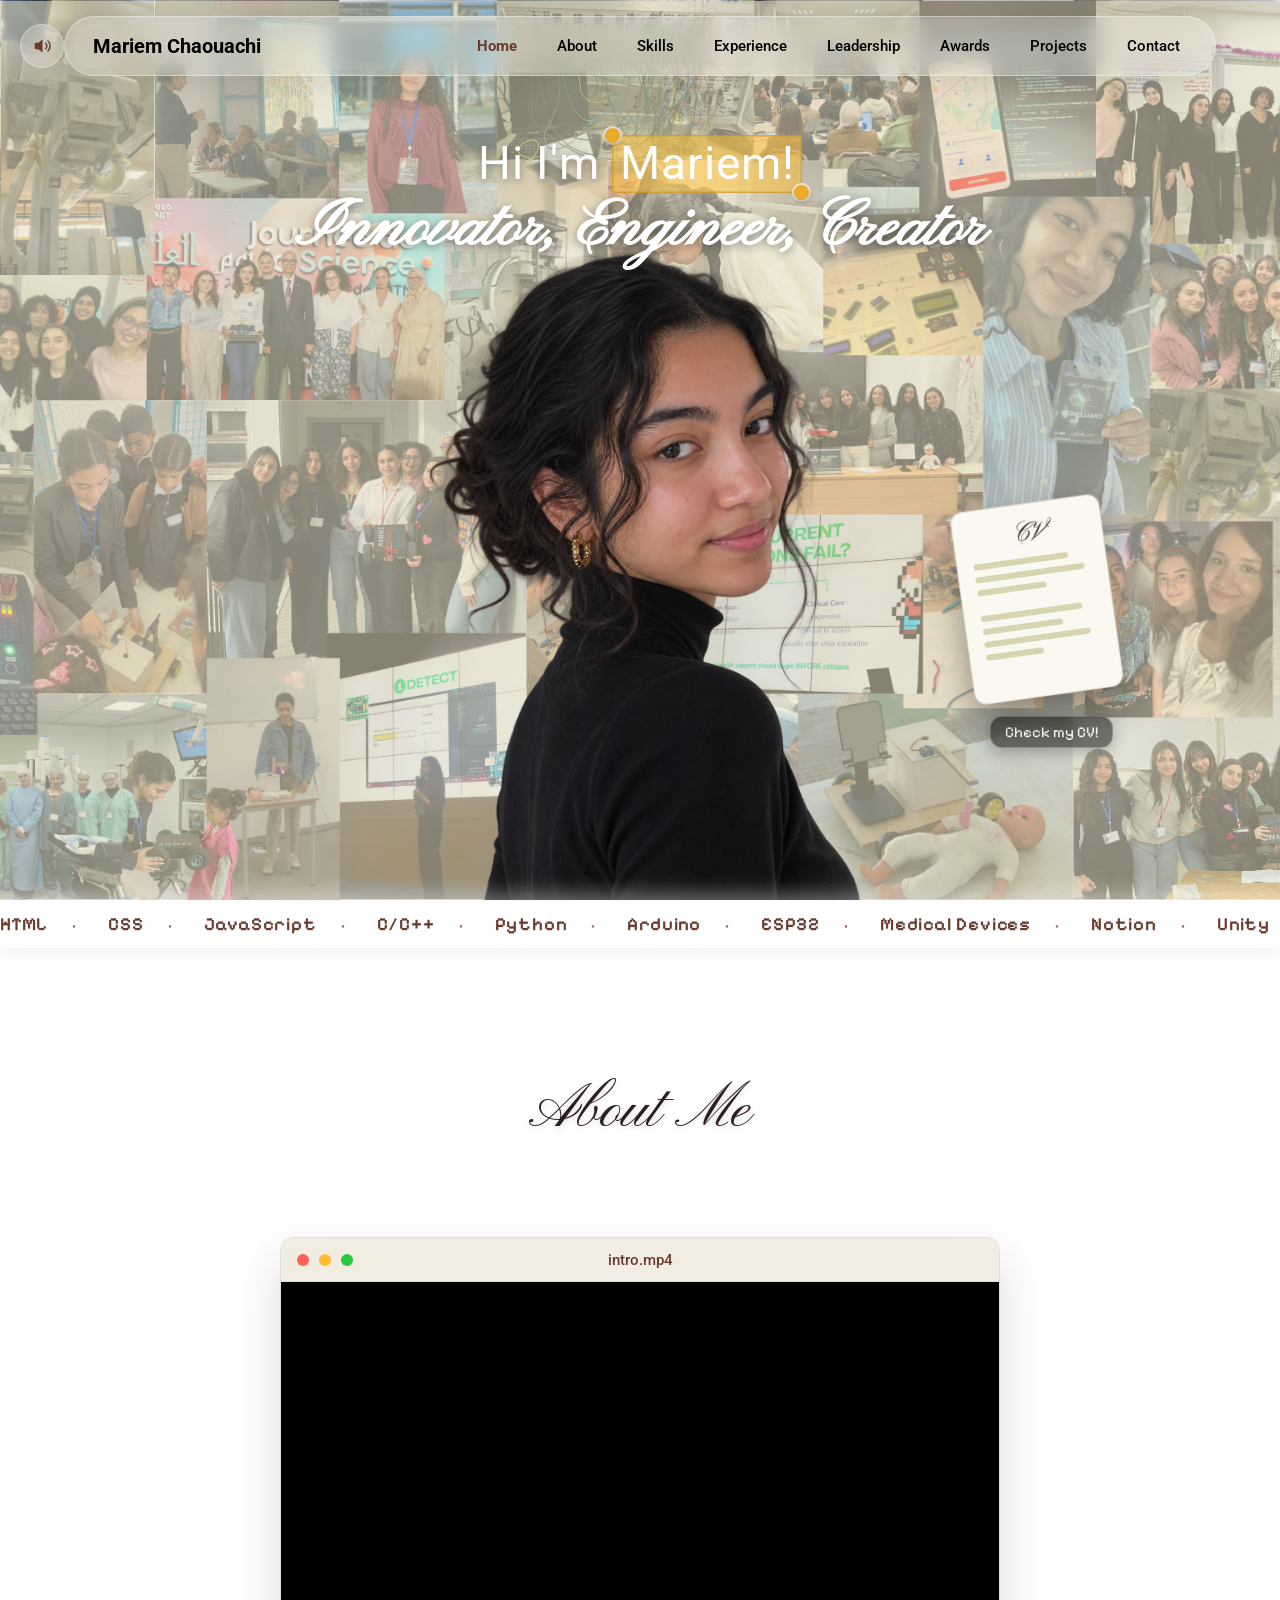
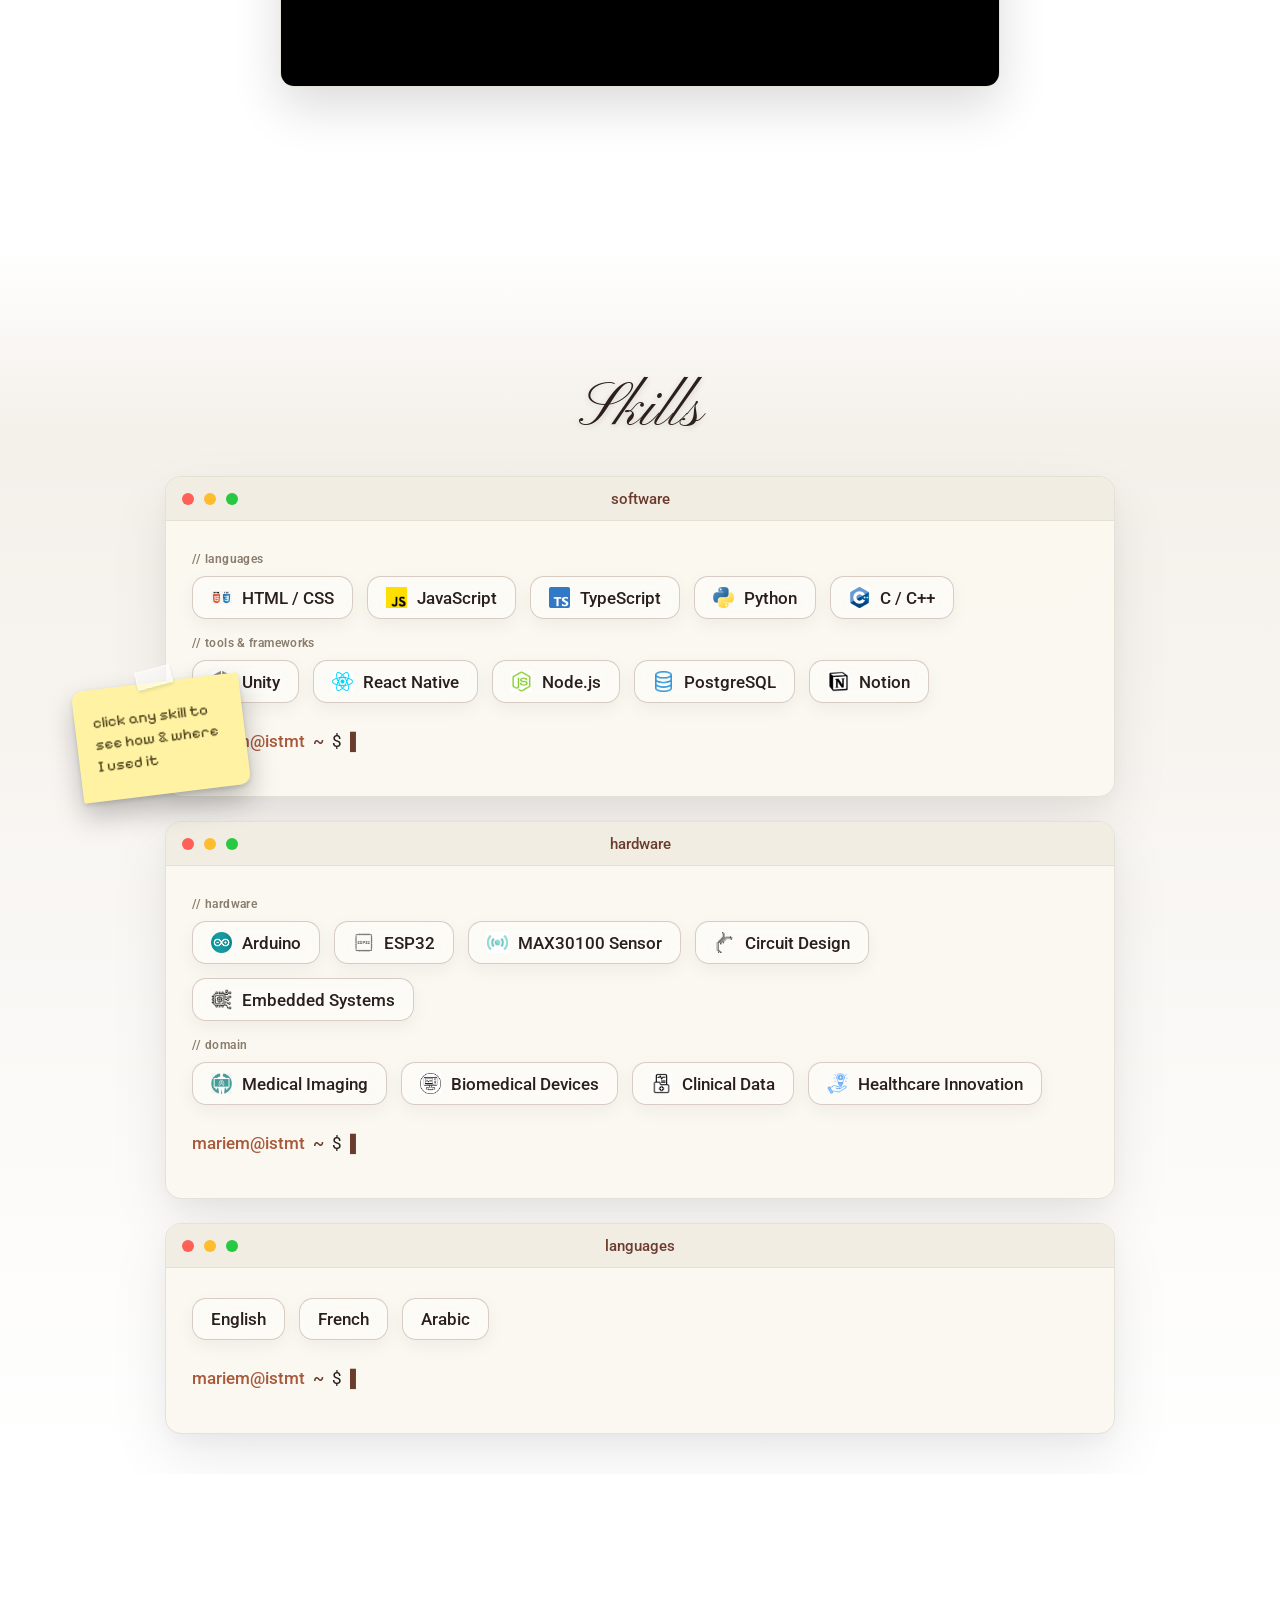
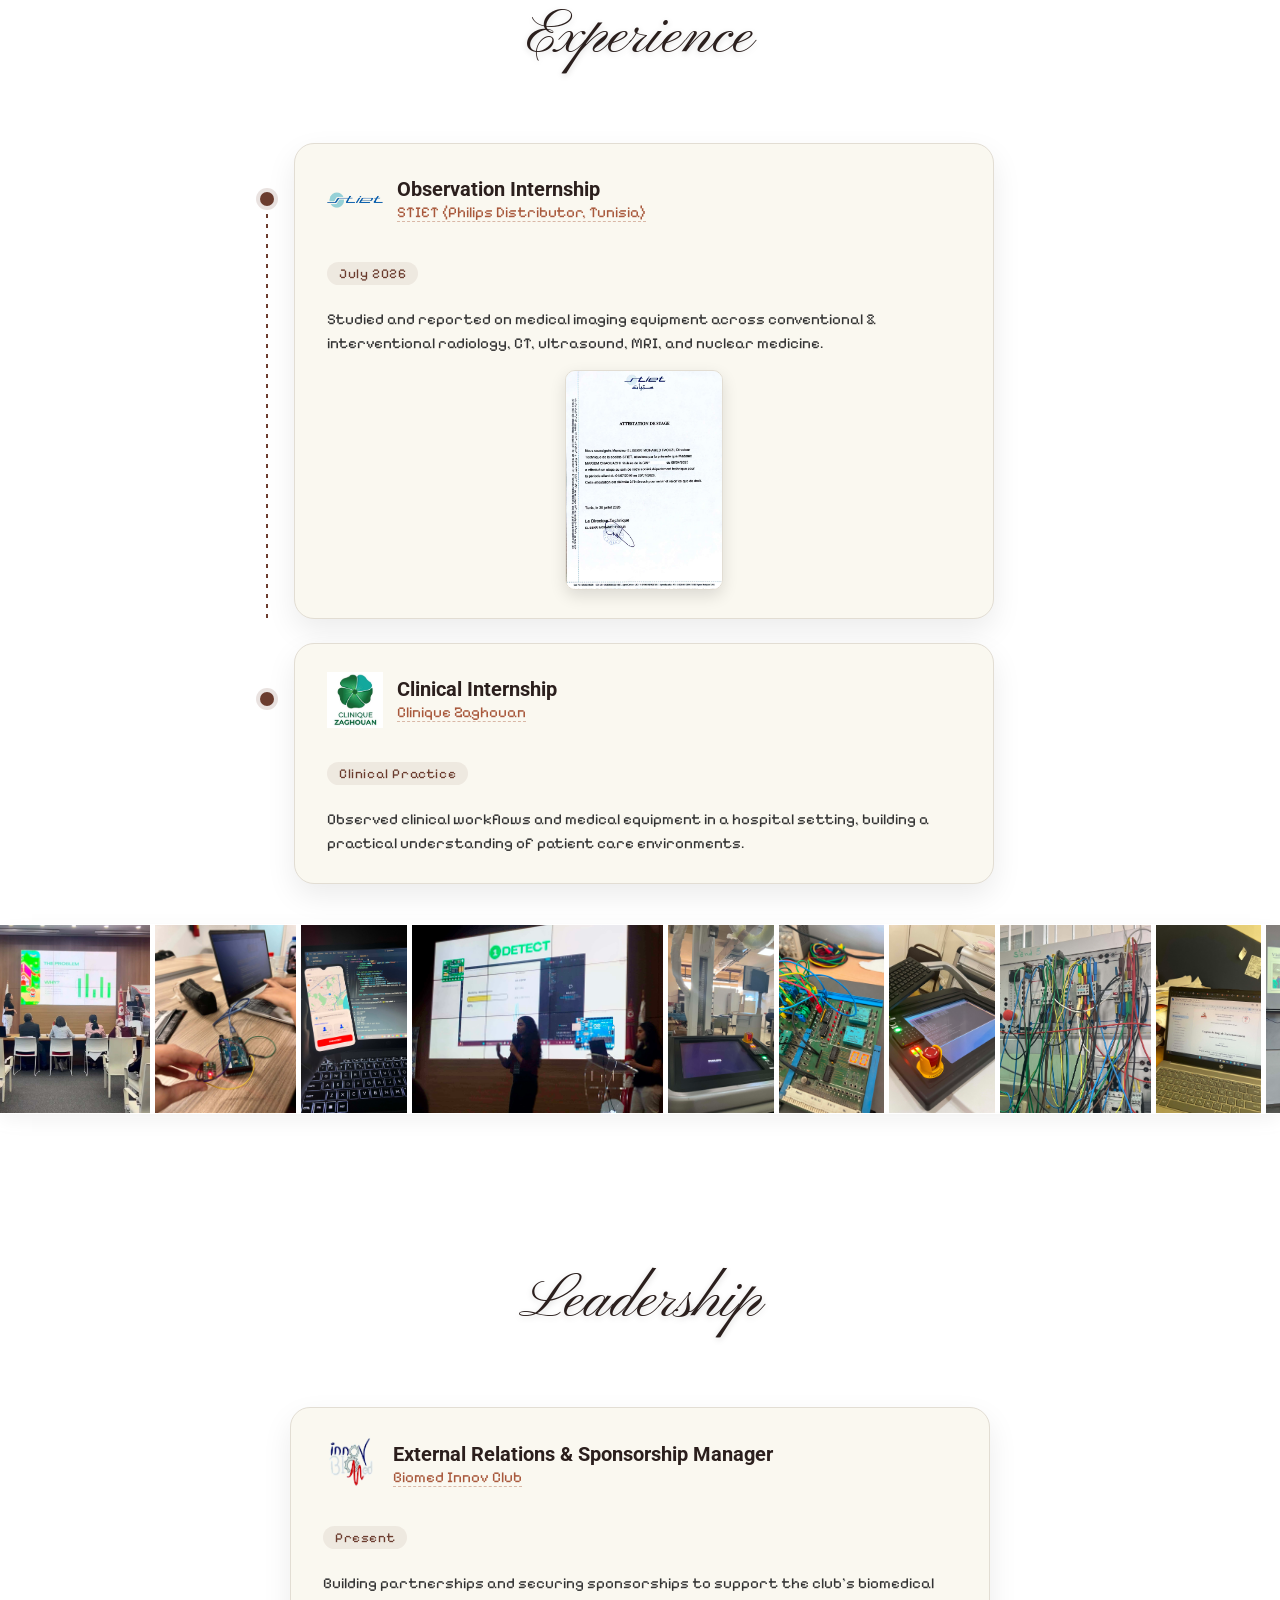
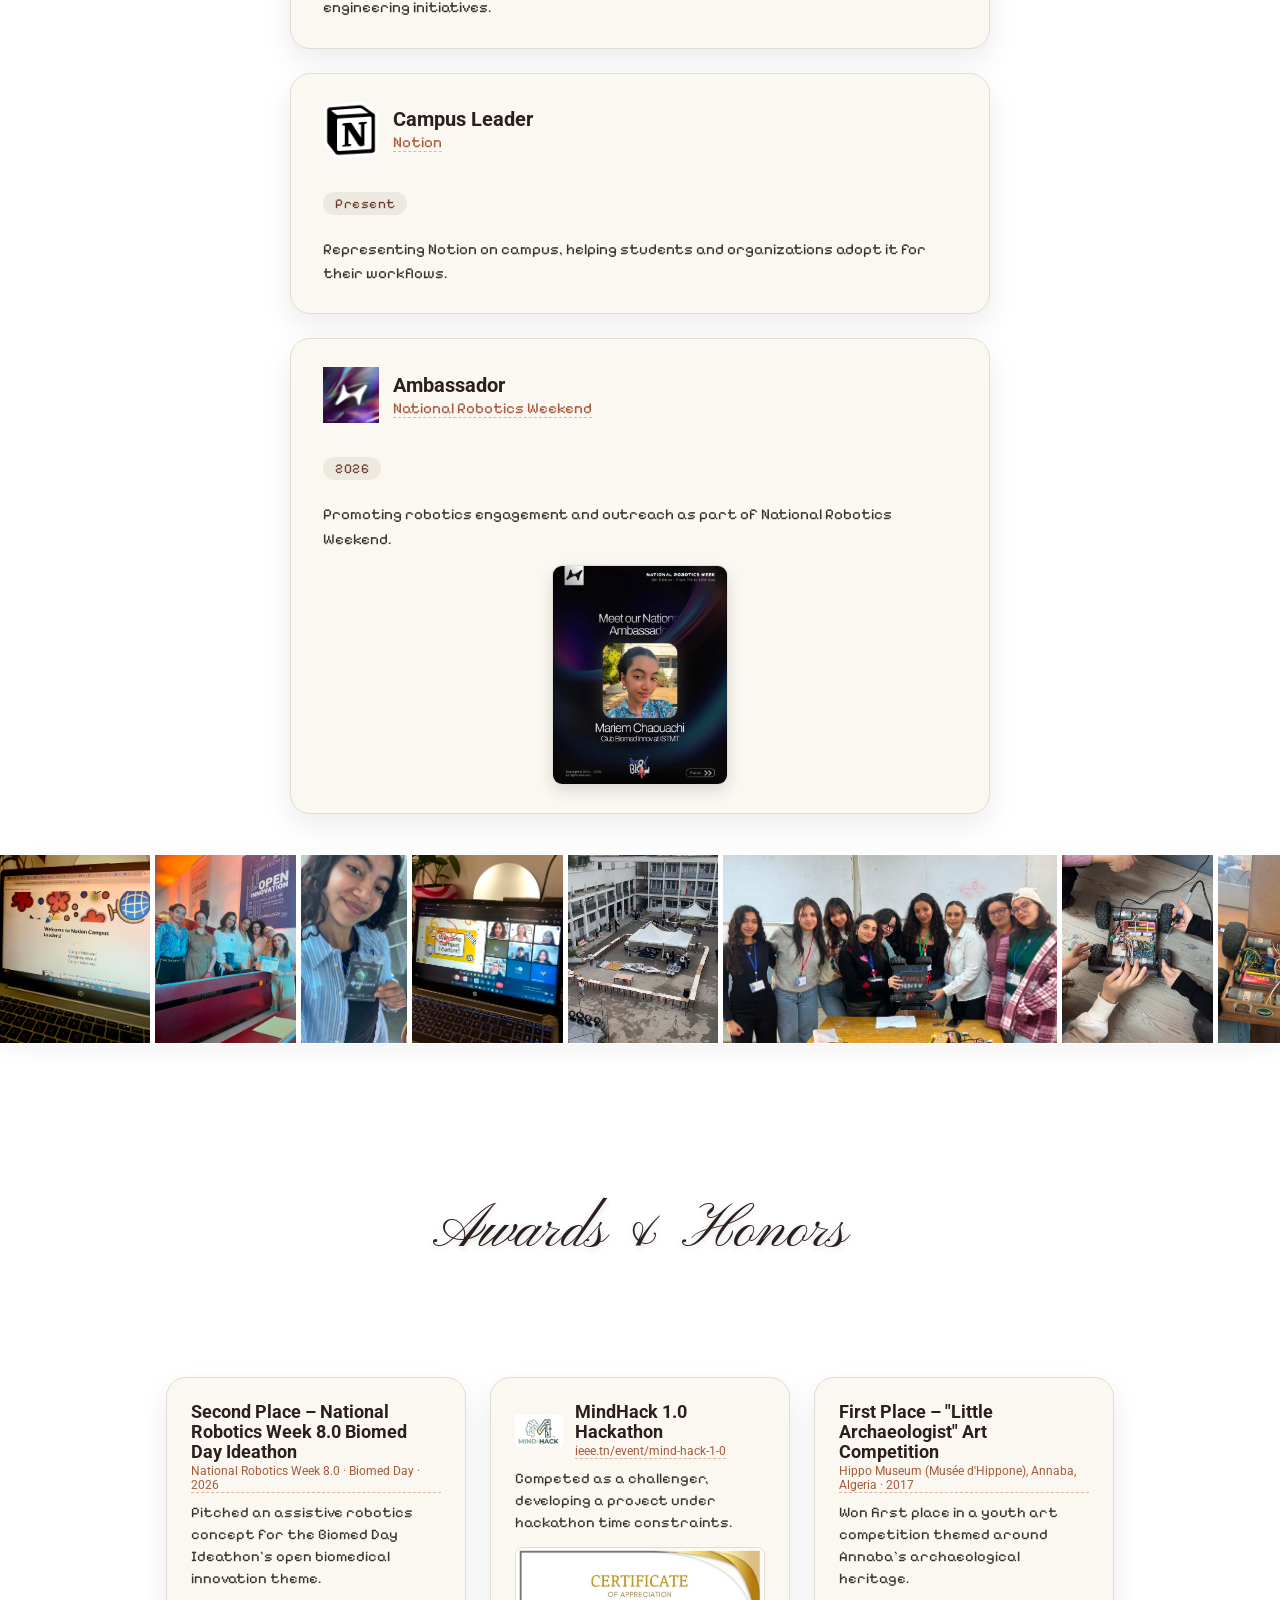
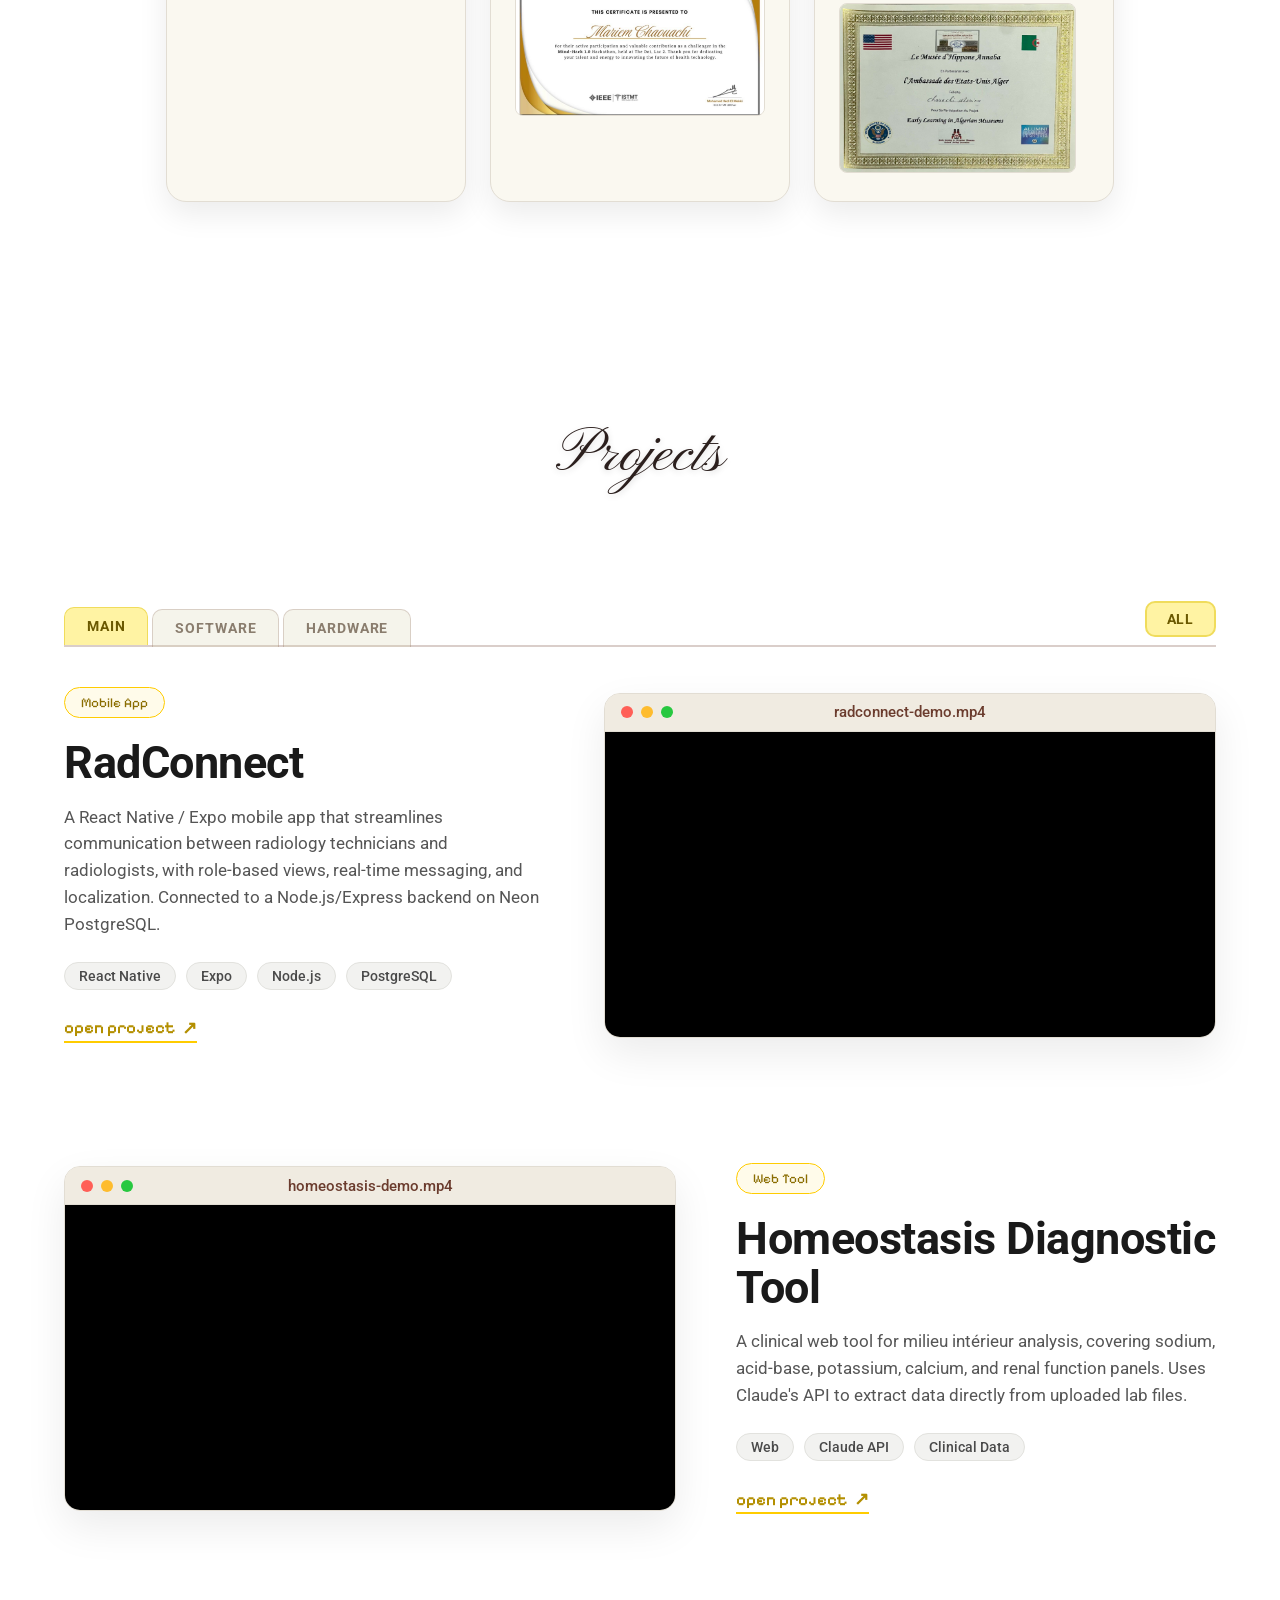
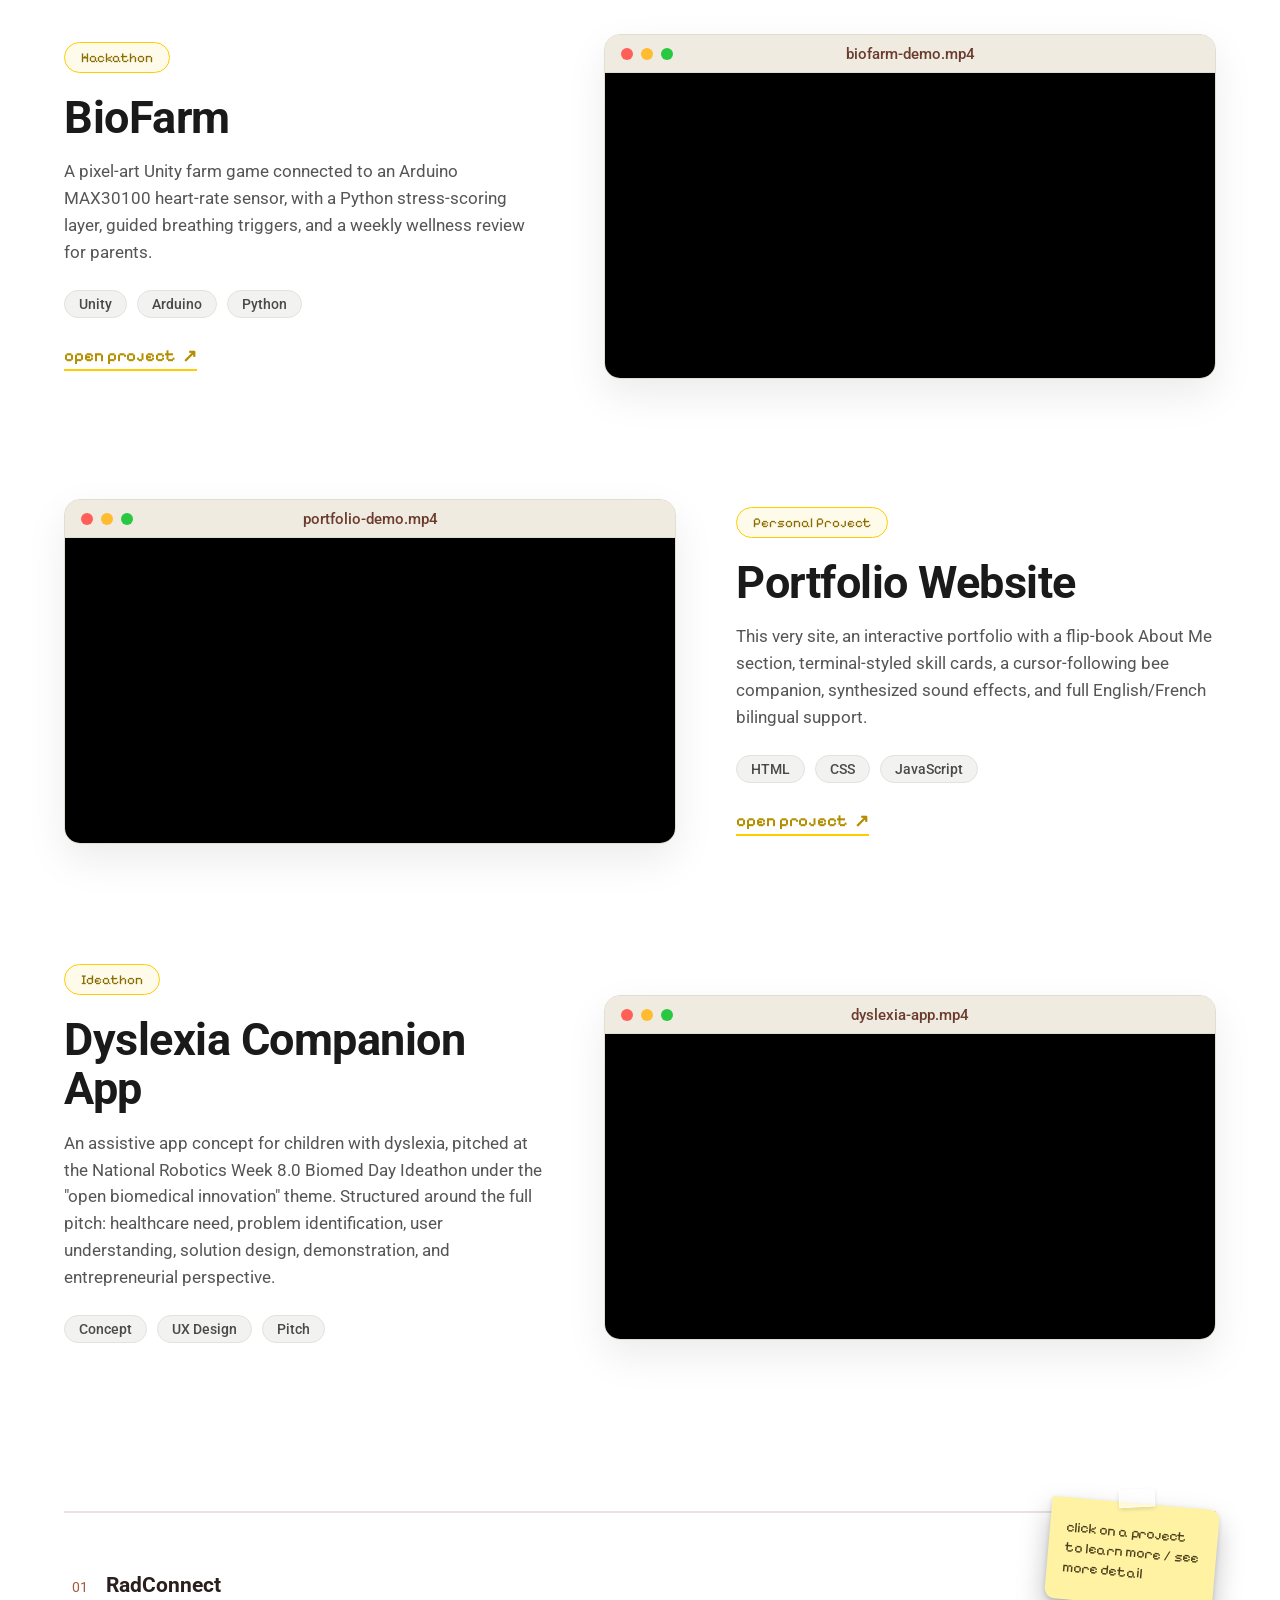
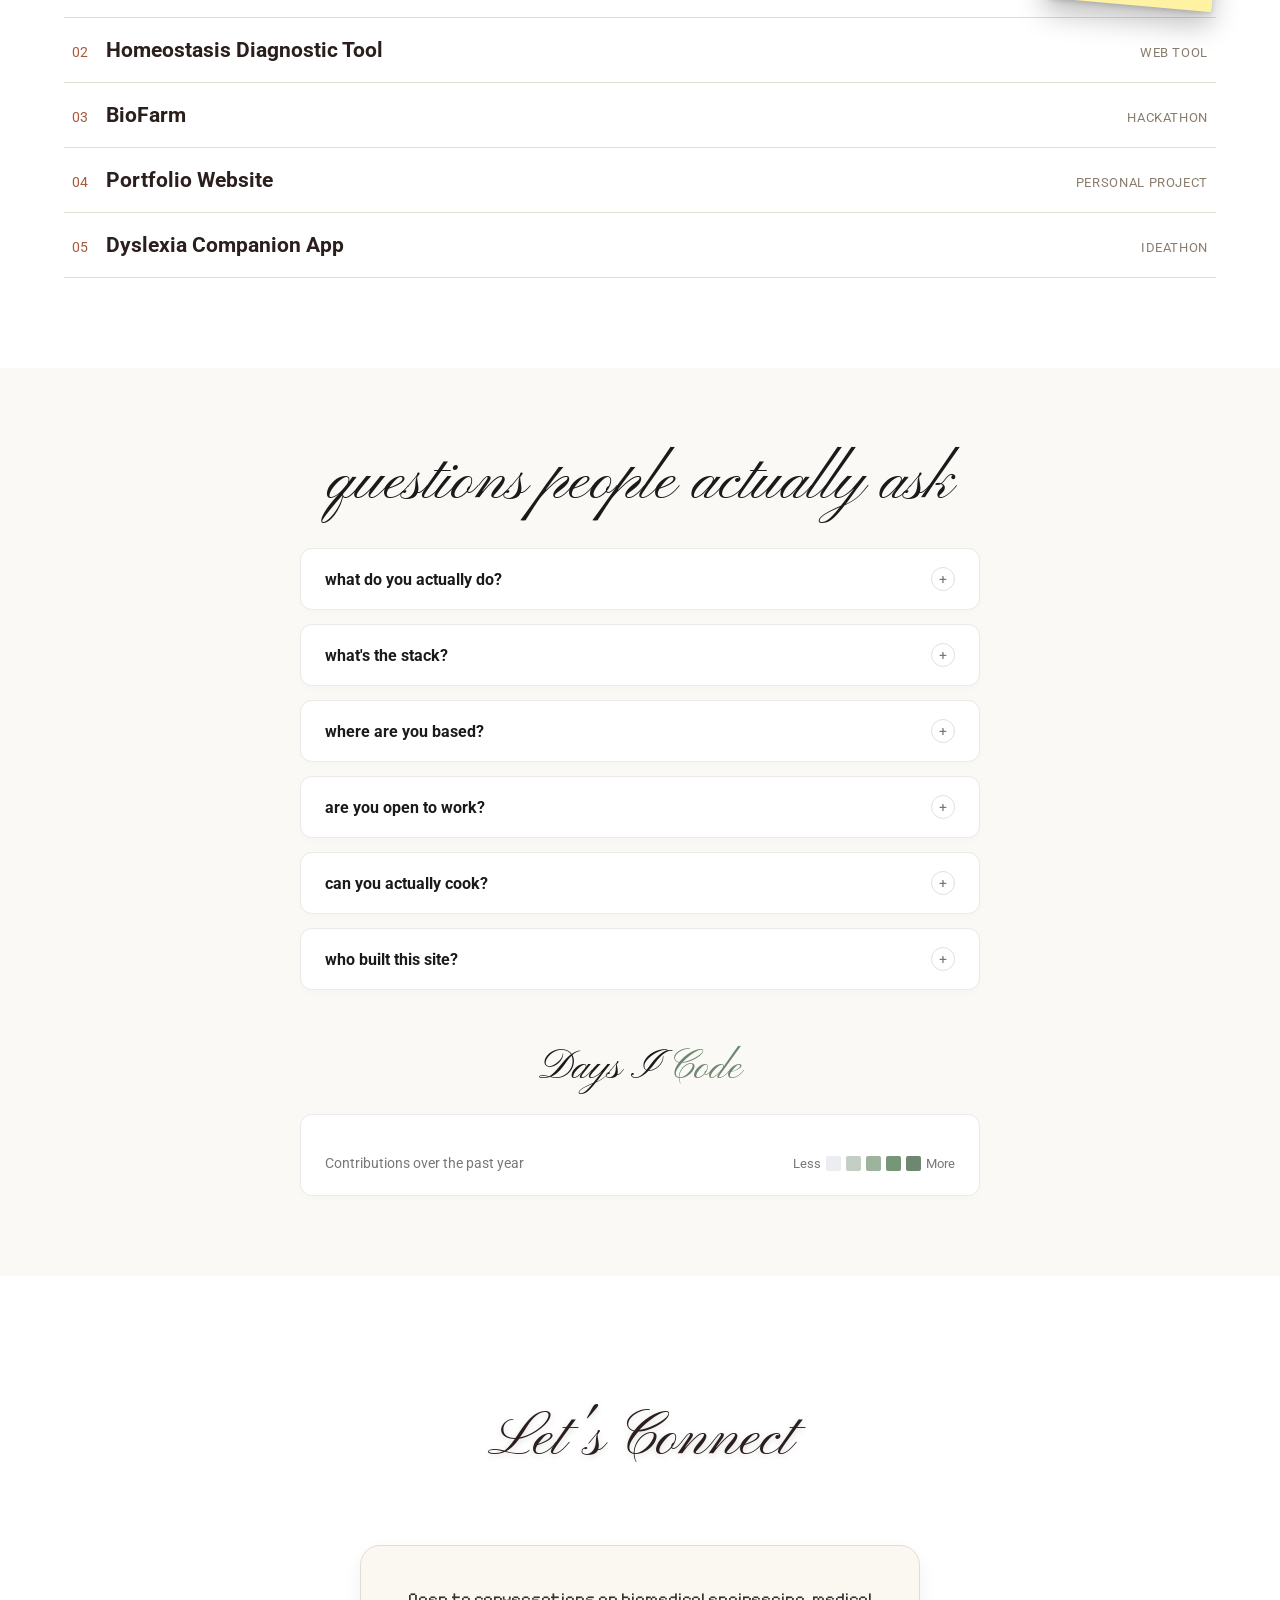
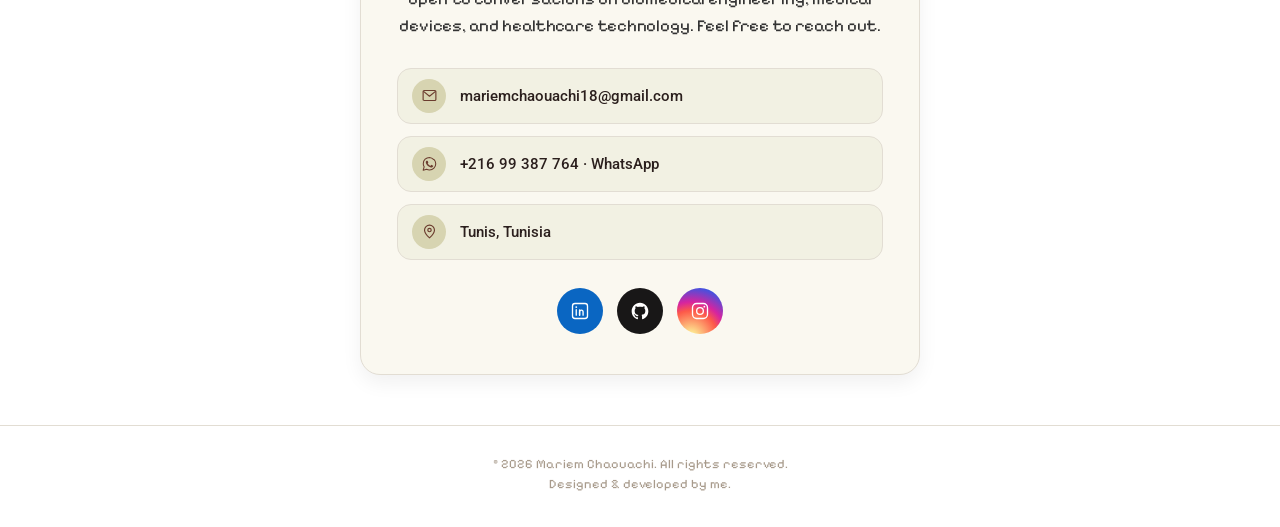
==== commit e70c64a3: "additions" ====
--- a/index.html
+++ b/index.html
@@ -4,7 +4,7 @@
   <meta charset="UTF-8" />
   <meta name="viewport" content="width=device-width, initial-scale=1.0" />
   <title>Mariem Chaouachi - Portfolio</title>
-  <meta name="description" content="Mariem Chaouachi — Biomedical Engineering student building medical devices, imaging tools, embedded systems, and healthcare software." />
+  <meta name="description" content="Mariem Chaouachi, Biomedical Engineering student building medical devices, imaging tools, embedded systems, and healthcare software." />
 
   <!-- Open Graph -->
   <meta property="og:title" content="Mariem Chaouachi - Portfolio" />
@@ -307,129 +307,34 @@
             <span class="skill-modal-label" data-en="&gt; certificates" data-fr="&gt; certificats">&gt; certificates</span>
             <div class="award-modal-cert-gallery" id="awardModalCertGallery"></div>
           </div>
+
+          <div class="skill-modal-block" id="awardModalProjectBlock">
+            <span class="skill-modal-label" data-en="&gt; related project" data-fr="&gt; projet lié">&gt; related project</span>
+            <button class="award-modal-project-link" id="awardModalProjectLink" type="button"></button>
+          </div>
         </div>
       </div>
     </div>
   </div>
 
-  <!-- About Me - 3D Page Flip Book Section -->
+  <!-- About Me Section -->
   <section class="about-section" id="about">
     <h2 class="about-title" data-en="About Me" data-fr="À propos de moi">About Me</h2>
 
     <div class="book-stage">
 
-      <!-- Left Light Mode Terminal TV Screen -->
-      <div class="tv-screen-terminal tv-left">
+      <div class="tv-screen-terminal tv-intro">
         <div class="terminal-titlebar">
           <span class="dot dot-red"></span><span class="dot dot-yellow"></span><span class="dot dot-green"></span>
-          <span class="terminal-filename">video.mp4</span>
+          <span class="terminal-filename">intro.mp4</span>
         </div>
         <div class="tv-screen-body">
-          <video loop muted playsinline preload="metadata" class="tv-video lazy-video">
-            <source src="videos/video-left.mp4" type="video/mp4" />
+          <video autoplay loop muted playsinline preload="metadata" class="tv-video">
+            <source src="videos/intro.mp4" type="video/mp4" />
             Your browser does not support the video tag.
           </video>
         </div>
       </div>
-
-      <!-- Right Light Mode Terminal TV Screen -->
-      <div class="tv-screen-terminal tv-right">
-        <div class="terminal-titlebar">
-          <span class="dot dot-red"></span><span class="dot dot-yellow"></span><span class="dot dot-green"></span>
-          <span class="terminal-filename">video.mp4</span>
-        </div>
-        <div class="tv-screen-body">
-          <video loop muted playsinline preload="metadata" class="tv-video lazy-video">
-            <source src="videos/video-right.mp4" type="video/mp4" />
-            Your browser does not support the video tag.
-          </video>
-        </div>
-      </div>
-
-      <div class="book-container">
-        <div class="book closed-front" id="flipBook" data-bee-msg="Open the book!" data-bee-msg-fr="Ouvrir le livre !">
-
-          <!-- COVER -->
-          <div class="page cover-page" id="page0">
-            <div class="page-front cover-front liquid-glass-container">
-              <div class="cover-design">
-                <h3 data-en="Mariem Chaouachi" data-fr="Mariem Chaouachi">Mariem Chaouachi</h3>
-                <p data-en="Student Engineer & Innovator" data-fr="Étudiante Ingénieure & Innovatrice">Student Engineer & Innovator</p>
-                <span class="click-hint" data-en="Click or Flip to Open ➔" data-fr="Cliquez ou tournez pour ouvrir ➔">Click or Flip to Open ➔</span>
-              </div>
-            </div>
-            <div class="page-back liquid-glass-container">
-              <div class="page-content">
-                <h3 data-en="Prologue" data-fr="Prologue">Prologue</h3>
-                <p data-en="Welcome to my interactive notebook. Here you'll discover my journey across biomedical engineering, medical robotics, and interactive technology." data-fr="Bienvenue dans mon carnet interactif. Vous y découvrirez mon parcours à travers le génie biomédical, la robotique médicale et la technologie interactive.">
-                  Welcome to my interactive notebook. Here you'll discover my journey across biomedical engineering, medical robotics, and interactive technology.
-                </p>
-                <div class="page-number">1</div>
-              </div>
-            </div>
-          </div>
-
-          <!-- PAGE 1 -->
-          <div class="page" id="page1">
-            <div class="page-front liquid-glass-container">
-              <div class="page-content">
-                <h3 data-en="01. Who I Am" data-fr="01. Qui je suis">01. Who I Am</h3>
-                <p data-en="I am a Biomedical Engineering student at ISTMT specializing in medical devices, robotics, and healthcare innovation." data-fr="Je suis étudiante en génie biomédical à l'ISTMT, spécialisée dans les dispositifs médicaux, la robotique et l'innovation en santé.">
-                  I am a Biomedical Engineering student at ISTMT specializing in medical devices, robotics, and healthcare innovation.
-                </p>
-                <p data-en="My passion lies at the intersection of biological science and technology—building intelligent hardware and software systems that improve human health and clinical outcomes." data-fr="Ma passion se situe à l'intersection des sciences biologiques et de la technologie — concevoir des systèmes matériels et logiciels intelligents qui améliorent la santé humaine et les résultats cliniques.">
-                  My passion lies at the intersection of biological science and technology—building intelligent hardware and software systems that improve human health and clinical outcomes.
-                </p>
-                <div class="page-number">2</div>
-              </div>
-            </div>
-            <div class="page-back liquid-glass-container">
-              <div class="page-content">
-                <h3 data-en="02. Engineering & Robotics" data-fr="02. Ingénierie & Robotique">02. Engineering & Robotics</h3>
-                <p data-en="Through active participation in robotics projects and clubs, I combine hands-on mechanical assembly, microcontrollers, and software development." data-fr="Grâce à ma participation active à des projets et clubs de robotique, je combine assemblage mécanique pratique, microcontrôleurs et développement logiciel.">
-                  Through active participation in robotics projects and clubs, I combine hands-on mechanical assembly, microcontrollers, and software development.
-                </p>
-                <p data-en="I enjoy turning technical problems into functional prototypes." data-fr="J'aime transformer des problèmes techniques en prototypes fonctionnels.">
-                  I enjoy turning technical problems into functional prototypes.
-                </p>
-                <div class="page-number">3</div>
-              </div>
-            </div>
-          </div>
-
-          <!-- PAGE 2 (BACK COVER) -->
-          <div class="page" id="page2">
-            <div class="page-front liquid-glass-container">
-              <div class="page-content">
-                <h3 data-en="03. Beyond Code" data-fr="03. Au-delà du code">03. Beyond Code</h3>
-                <p data-en="When I'm not designing medical electronics or writing software, I explore mobile development, game engines like Unity, and UI/UX design." data-fr="Quand je ne conçois pas d'électronique médicale ou n'écris pas de logiciels, j'explore le développement mobile, des moteurs de jeu comme Unity, et le design UI/UX.">
-                  When I'm not designing medical electronics or writing software, I explore mobile development, game engines like Unity, and UI/UX design.
-                </p>
-                <p data-en="I believe great engineering requires both analytical precision and creative artistry." data-fr="Je crois qu'une ingénierie de qualité exige à la fois précision analytique et créativité artistique.">
-                  I believe great engineering requires both analytical precision and creative artistry.
-                </p>
-                <div class="page-number">4</div>
-              </div>
-            </div>
-            <div class="page-back cover-back liquid-glass-container">
-              <div class="cover-design">
-                <h3 data-en="The Journey Continues..." data-fr="L'aventure continue...">The Journey Continues...</h3>
-                <p data-en="Scroll down to explore my skills & projects" data-fr="Faites défiler pour découvrir mes compétences et projets">Scroll down to explore my skills & projects</p>
-              </div>
-            </div>
-          </div>
-
-        </div>
-      </div>
-
-      <!-- Book Navigation Controls -->
-      <div class="book-controls">
-        <button class="book-btn liquid-glass-container" id="prevPageBtn" aria-label="Previous Page" data-bee-msg="Go back a page!" data-bee-msg-fr="Page précédente !" data-en="◀ Prev Page" data-fr="◀ Page préc.">◀ Prev Page</button>
-        <span class="page-indicator" id="pageIndicator">Cover</span>
-        <button class="book-btn liquid-glass-container" id="nextPageBtn" aria-label="Next Page" data-bee-msg="Turn the page!" data-bee-msg-fr="Tourner la page !" data-en="Next Page ▶" data-fr="Page suiv. ▶">Next Page ▶</button>
-      </div>
-
-      <a href="#skills-terminal" class="book-skip-link" data-bee-msg="Skip straight to the good stuff!" data-bee-msg-fr="Allez droit à l'essentiel !" data-en="Skip the book, see my skills ↓" data-fr="Passer le livre, voir mes compétences ↓">Skip the book, see my skills ↓</a>
 
     </div>
   </section>
@@ -607,10 +512,10 @@
               <div class="exp-card-inner">
                 <div class="exp-content">
                   <div class="exp-card-header">
-                    <img class="exp-card-logo" src="logos/stiet.png" alt="STIET — Philips Distributor, Tunisia logo" />
+                    <img class="exp-card-logo" src="logos/stiet.png" alt="STIET (Philips Distributor, Tunisia) logo" />
                     <div class="exp-card-heading-text">
                       <h3 class="timeline-role" data-en="Observation Internship" data-fr="Stage d'observation">Observation Internship</h3>
-                      <a class="timeline-org" href="https://stiet.com.tn/" target="_blank" rel="noopener">STIET — Philips Distributor, Tunisia</a>
+                      <a class="timeline-org" href="https://stiet.com.tn/" target="_blank" rel="noopener">STIET (Philips Distributor, Tunisia)</a>
                     </div>
                     <span class="timeline-date" data-en="July 2026" data-fr="Juillet 2026">July 2026</span>
                   </div>
@@ -727,7 +632,7 @@
             </div>
           </div>
 
-          <div class="experience-card leadership-card" data-card="notion-campus-leader" data-bee-msg="I'm a Notion Campus Leader — see more!" data-bee-msg-fr="Je suis Notion Campus Leader — en savoir plus !" role="button" tabindex="0">
+          <div class="experience-card leadership-card" data-card="notion-campus-leader" data-bee-msg="I'm a Notion Campus Leader, see more!" data-bee-msg-fr="Je suis Notion Campus Leader, en savoir plus !" role="button" tabindex="0">
             <div class="exp-card-inner">
               <div class="exp-content">
                 <div class="exp-card-header">
@@ -824,10 +729,23 @@
     <h2 class="about-title" data-en="Awards &amp; Honors" data-fr="Distinctions &amp; Récompenses">Awards &amp; Honors</h2>
 
     <div class="awards-grid">
+      <div class="award-card" data-award="robotics-week-ideathon" role="button" tabindex="0" data-bee-msg="See the full award!" data-bee-msg-fr="Voir la distinction complète !">
+        <div class="award-card-body">
+          <div class="award-header">
+            <img class="award-logo" src="logos/national-robotics-week.png" alt="National Robotics Week 8.0 logo" onerror="this.remove()" />
+            <div class="award-header-text">
+              <h3 data-en="Second Place – National Robotics Week 8.0 Biomed Day Ideathon" data-fr="Deuxième place – Ideathon Biomed Day, National Robotics Week 8.0">Second Place – National Robotics Week 8.0 Biomed Day Ideathon</h3>
+              <span class="award-org-link" data-en="National Robotics Week 8.0 · Biomed Day · 2026" data-fr="National Robotics Week 8.0 · Biomed Day · 2026">National Robotics Week 8.0 · Biomed Day · 2026</span>
+            </div>
+          </div>
+          <p data-en="Pitched an assistive robotics concept for the Biomed Day Ideathon's open biomedical innovation theme." data-fr="Présentation d'un concept de robotique assistive pour le thème « open biomedical innovation » de l'Ideathon Biomed Day.">Pitched an assistive robotics concept for the Biomed Day Ideathon's open biomedical innovation theme.</p>
+          <img class="award-cert" src="certs/award-robotics-week-ideathon.png" alt="National Robotics Week 8.0 Ideathon certificate" onerror="this.remove()" />
+        </div>
+      </div>
       <div class="award-card" data-award="mindhack" role="button" tabindex="0" data-bee-msg="See the full award!" data-bee-msg-fr="Voir la distinction complète !">
         <div class="award-card-body">
           <div class="award-header">
-            <img class="award-logo" src="logos/mindhack.png" alt="MindHack 1.0 Hackathon logo" />
+            <img class="award-logo" src="logos/mindhack.png" alt="MindHack 1.0 Hackathon logo" onerror="this.remove()" />
             <div class="award-header-text">
               <h3 data-en="MindHack 1.0 Hackathon" data-fr="Hackathon MindHack 1.0">MindHack 1.0 Hackathon</h3>
               <a class="award-org-link" href="https://ieee.tn/event/mind-hack-1-0/" target="_blank" rel="noopener" data-bee-msg="See the MindHack event!" data-bee-msg-fr="Voir l'événement MindHack !">ieee.tn/event/mind-hack-1-0</a>
@@ -841,6 +759,7 @@
       <div class="award-card" data-award="little-archaeologist" role="button" tabindex="0" data-bee-msg="See the full award!" data-bee-msg-fr="Voir la distinction complète !">
         <div class="award-card-body">
           <div class="award-header">
+            <img class="award-logo" src="logos/hippo-museum.png" alt="Hippo Museum logo" onerror="this.remove()" />
             <div class="award-header-text">
               <h3 data-en="First Place – &quot;Little Archaeologist&quot; Art Competition" data-fr="1ère place – Concours d'art « Petit Archéologue »">First Place – "Little Archaeologist" Art Competition</h3>
               <span class="award-org-link" data-en="Hippo Museum (Musée d'Hippone), Annaba, Algeria · 2017" data-fr="Musée d'Hippone, Annaba, Algérie · 2017">Hippo Museum (Musée d'Hippone), Annaba, Algeria · 2017</span>
@@ -879,7 +798,7 @@
           <div class="project-stack">
             <span>React Native</span><span>Expo</span><span>Node.js</span><span>PostgreSQL</span>
           </div>
-          <a href="https://github.com/your-username/radconnect" target="_blank" rel="noopener" class="project-link" data-bee-msg="Open the RadConnect repo!" data-bee-msg-fr="Ouvrir le dépôt RadConnect !">
+          <a href="https://github.com/mariem-chaouachi/RadConnect-App" target="_blank" rel="noopener" class="project-link" data-bee-msg="Open the RadConnect repo!" data-bee-msg-fr="Ouvrir le dépôt RadConnect !">
             <span data-en="open project" data-fr="voir le projet">open project</span> <span class="arrow">↗</span>
           </a>
         </div>
@@ -913,7 +832,7 @@
           <div class="project-stack">
             <span>Web</span><span>Claude API</span><span data-en="Clinical Data" data-fr="Données cliniques">Clinical Data</span>
           </div>
-          <a href="https://github.com/your-username/homeostasis-tool" target="_blank" rel="noopener" class="project-link" data-bee-msg="Open the Homeostasis tool repo!" data-bee-msg-fr="Ouvrir le dépôt de l'outil Homéostasie !">
+          <a href="https://github.com/mariem-chaouachi/Homeostasis-Diagnostic-Panel" target="_blank" rel="noopener" class="project-link" data-bee-msg="Open the Homeostasis tool repo!" data-bee-msg-fr="Ouvrir le dépôt de l'outil Homéostasie !">
             <span data-en="open project" data-fr="voir le projet">open project</span> <span class="arrow">↗</span>
           </a>
         </div>
@@ -947,7 +866,7 @@
           <div class="project-stack">
             <span>Unity</span><span>Arduino</span><span>Python</span>
           </div>
-          <a href="https://github.com/your-username/biofarm" target="_blank" rel="noopener" class="project-link" data-bee-msg="Open the BioFarm repo!" data-bee-msg-fr="Ouvrir le dépôt BioFarm !">
+          <a href="https://github.com/mariem-chaouachi/BioFarm" target="_blank" rel="noopener" class="project-link" data-bee-msg="Open the BioFarm repo!" data-bee-msg-fr="Ouvrir le dépôt BioFarm !">
             <span data-en="open project" data-fr="voir le projet">open project</span> <span class="arrow">↗</span>
           </a>
         </div>
@@ -969,16 +888,19 @@
           </div>
         </div>
       </div>
-      <div class="project-row" data-category="software" id="project-portfolio">
+      <div class="project-row reverse" data-category="software" id="project-portfolio">
         <div class="project-info">
           <span class="project-tag" data-en="Personal Project" data-fr="Projet personnel">Personal Project</span>
           <h3 class="project-title" data-en="Portfolio Website" data-fr="Site portfolio">Portfolio Website</h3>
-          <p class="project-description" data-en="This very site — an interactive portfolio with a flip-book About Me section, terminal-styled skill cards, a cursor-following bee companion, synthesized sound effects, and full English/French bilingual support." data-fr="Ce site lui-même — un portfolio interactif avec une section « À propos » façon carnet à feuilleter, des cartes de compétences façon terminal, une abeille compagne qui suit le curseur, des effets sonores synthétisés, et un support bilingue complet anglais/français.">
-            This very site — an interactive portfolio with a flip-book About Me section, terminal-styled skill cards, a cursor-following bee companion, synthesized sound effects, and full English/French bilingual support.
+          <p class="project-description" data-en="This very site, an interactive portfolio with a flip-book About Me section, terminal-styled skill cards, a cursor-following bee companion, synthesized sound effects, and full English/French bilingual support." data-fr="Ce site lui-même, un portfolio interactif avec une section « À propos » façon carnet à feuilleter, des cartes de compétences façon terminal, une abeille compagne qui suit le curseur, des effets sonores synthétisés, et un support bilingue complet anglais/français.">
+            This very site, an interactive portfolio with a flip-book About Me section, terminal-styled skill cards, a cursor-following bee companion, synthesized sound effects, and full English/French bilingual support.
           </p>
           <div class="project-stack">
             <span>HTML</span><span>CSS</span><span>JavaScript</span>
           </div>
+          <a href="https://github.com/mariem-chaouachi/PortfolioWebsite" target="_blank" rel="noopener" class="project-link" data-bee-msg="Open the Portfolio repo!" data-bee-msg-fr="Ouvrir le dépôt du portfolio !">
+            <span data-en="open project" data-fr="voir le projet">open project</span> <span class="arrow">↗</span>
+          </a>
         </div>
 
         <div class="project-media">
@@ -992,6 +914,36 @@
             <div class="project-video-box" data-bee-msg="Watch the site in action!" data-bee-msg-fr="Voir le site en action !">
               <video loop muted playsinline preload="metadata" class="lazy-video">
                 <source src="videos/portfolio-demo.mp4" type="video/mp4" />
+                Your browser does not support video playback.
+              </video>
+            </div>
+          </div>
+        </div>
+      </div>
+
+      <div class="project-row" data-category="hardware" id="project-dyslexia-app">
+        <div class="project-info">
+          <span class="project-tag" data-en="Ideathon" data-fr="Ideathon">Ideathon</span>
+          <h3 class="project-title" data-en="Dyslexia Companion App" data-fr="Application compagnon pour la dyslexie">Dyslexia Companion App</h3>
+          <p class="project-description" data-en="An assistive app concept for children with dyslexia, pitched at the National Robotics Week 8.0 Biomed Day Ideathon under the &quot;open biomedical innovation&quot; theme. Structured around the full pitch: healthcare need, problem identification, user understanding, solution design, demonstration, and entrepreneurial perspective." data-fr="Un concept d'application d'assistance pour les enfants dyslexiques, présenté à l'Ideathon Biomed Day du National Robotics Week 8.0, sous le thème « open biomedical innovation ». Structuré autour du pitch complet : besoin de santé, identification du problème, compréhension des utilisateurs, conception de la solution, démonstration et perspective entrepreneuriale.">
+            An assistive app concept for children with dyslexia, pitched at the National Robotics Week 8.0 Biomed Day Ideathon under the "open biomedical innovation" theme. Structured around the full pitch: healthcare need, problem identification, user understanding, solution design, demonstration, and entrepreneurial perspective.
+          </p>
+          <div class="project-stack">
+            <span>Concept</span><span>UX Design</span><span>Pitch</span>
+          </div>
+        </div>
+
+        <div class="project-media">
+          <div class="project-terminal-window">
+            <div class="terminal-titlebar">
+              <span class="dot dot-red"></span>
+              <span class="dot dot-yellow"></span>
+              <span class="dot dot-green"></span>
+              <span class="terminal-filename">dyslexia-app.mp4</span>
+            </div>
+            <div class="project-video-box" data-bee-msg="Watch the pitch!" data-bee-msg-fr="Voir le pitch !">
+              <video loop muted playsinline preload="metadata" class="lazy-video">
+                <source src="videos/dyslexia-app.mp4" type="video/mp4" />
                 Your browser does not support video playback.
               </video>
             </div>
@@ -1035,6 +987,13 @@
             <span class="projects-list-tag" data-en="Personal Project" data-fr="Projet personnel">Personal Project</span>
           </button>
         </li>
+        <li>
+          <button class="projects-list-item" type="button" data-project="dyslexia-app" data-bee-msg="See more of this ideathon project!" data-bee-msg-fr="En savoir plus sur ce projet d'ideathon !">
+            <span class="projects-list-index">05</span>
+            <span class="projects-list-name" data-en="Dyslexia Companion App" data-fr="Application compagnon pour la dyslexie">Dyslexia Companion App</span>
+            <span class="projects-list-tag" data-en="Ideathon" data-fr="Ideathon">Ideathon</span>
+          </button>
+        </li>
       </ul>
     </div>
   </section>
@@ -1050,7 +1009,7 @@
           <span class="faq-icon">+</span>
         </button>
         <div class="faq-answer">
-          <p data-en="I'm a biomedical engineering student specializing in medical devices, robotics, and software development—building full-stack apps, healthcare tools, and interactive hardware projects." data-fr="Je suis étudiante en génie biomédical, spécialisée dans les dispositifs médicaux, la robotique et le développement logiciel — je construis des applications full-stack, des outils de santé et des projets matériels interactifs.">I'm a biomedical engineering student specializing in medical devices, robotics, and software development—building full-stack apps, healthcare tools, and interactive hardware projects.</p>
+          <p data-en="I'm a biomedical engineering student specializing in medical devices, robotics, and software development, building full-stack apps, healthcare tools, and interactive hardware projects." data-fr="Je suis étudiante en génie biomédical, spécialisée dans les dispositifs médicaux, la robotique et le développement logiciel, je construis des applications full-stack, des outils de santé et des projets matériels interactifs.">I'm a biomedical engineering student specializing in medical devices, robotics, and software development, building full-stack apps, healthcare tools, and interactive hardware projects.</p>
         </div>
       </div>
 
--- a/style.css
+++ b/style.css
@@ -204,7 +204,6 @@
 }
 
 /* Visible keyboard-focus states (site previously suppressed outline with no replacement) */
-.book-btn:focus-visible,
 .faq-question:focus-visible,
 .cv-widget-btn:focus-visible,
 .nav-links a:focus-visible,
@@ -733,7 +732,15 @@
   display: flex;
   align-items: center;
   justify-content: center;
-  font-size: 34px;
+  width: 44px;
+  height: 44px;
+  border-radius: 50%;
+  background: rgba(107, 60, 46, 0.1);
+  color: #6b3c2e;
+  font-family: 'Roboto Mono', 'Roboto', monospace;
+  font-size: 13px;
+  font-weight: 700;
+  letter-spacing: 0.02em;
   line-height: 1;
 }
 
@@ -786,6 +793,30 @@
   border: 1px solid #e2ddd3;
   display: block;
   object-fit: cover;
+}
+
+.award-modal-project-link {
+  display: inline-flex;
+  align-items: center;
+  gap: 8px;
+  padding: 10px 16px;
+  font-family: 'Pixelify Sans', sans-serif;
+  font-size: 0.9rem;
+  color: #2b1f1d;
+  background: rgba(107, 60, 46, 0.08);
+  border: 1px solid rgba(107, 60, 46, 0.25);
+  border-radius: 10px;
+  cursor: pointer;
+  transition: background-color 0.2s ease, transform 0.2s ease;
+}
+
+.award-modal-project-link:hover {
+  background: rgba(107, 60, 46, 0.16);
+  transform: translateX(3px);
+}
+
+.award-modal-project-link::after {
+  content: '↗';
 }
 
 .project-modal-tag {
@@ -894,49 +925,30 @@
 
 .book-stage {
   position: relative;
-  width: 100vw;
-  display: flex;
-  flex-wrap: wrap;
+  width: 100%;
+  display: flex;
   justify-content: center;
   align-items: center;
-}
-
-.tv-screen-terminal {
-  position: absolute;
-  /* .book-controls wraps onto its own row below the book (order: 2,
-     flex-basis: 100%) and adds height to .book-stage that the book itself
-     doesn't visually occupy, which pushes a plain 50% vertical center down
-     too low relative to the book. Offset it back up to re-center against
-     the book itself. */
-  top: calc(50% - 40px);
-  transform: translateY(-50%);
+  padding: 20px 0 60px;
+}
+
+.tv-screen-terminal.tv-intro {
+  position: relative;
+  width: min(720px, 90vw);
   background: rgba(250, 248, 240, 0.95);
   backdrop-filter: blur(16px);
   -webkit-backdrop-filter: blur(16px);
   border: 1px solid rgba(226, 221, 211, 0.85);
-  border-radius: 12px;
+  border-radius: 14px;
   overflow: hidden;
-  box-shadow: 0 12px 30px rgba(0, 0, 0, 0.1);
-  z-index: 5;
-  transition: width 0.6s cubic-bezier(0.645, 0.045, 0.355, 1), left 0.6s cubic-bezier(0.645, 0.045, 0.355, 1), right 0.6s cubic-bezier(0.645, 0.045, 0.355, 1);
-}
-
-.book-stage:has(.book.closed-front) .tv-screen-terminal,
-.book-stage:has(.book.closed-back) .tv-screen-terminal {
-  width: calc(42.5vw - 155px);
-}
-
-.book-stage:has(.book.open) .tv-screen-terminal {
-  width: calc(42.5vw - 310px);
-}
-
-.tv-left { left: 5vw; }
-.tv-right { right: 5vw; }
+  box-shadow: 0 20px 50px rgba(0, 0, 0, 0.14);
+}
 
 .tv-screen-body {
   position: relative;
   width: 100%;
   height: auto;
+  aspect-ratio: 16 / 9;
   background-color: #000000;
   overflow: hidden;
   line-height: 0;
@@ -944,211 +956,9 @@
 
 .tv-video {
   width: 100%;
-  height: auto;
+  height: 100%;
+  object-fit: cover;
   display: block;
-}
-
-.book-container {
-  display: flex;
-  justify-content: center;
-  align-items: center;
-  perspective: 1200px;
-  padding: 0 0 40px;
-  z-index: 10;
-}
-
-.book {
-  position: relative;
-  width: 310px;
-  height: 450px;
-  transform-style: preserve-3d;
-  transition: transform 0.6s cubic-bezier(0.645, 0.045, 0.355, 1);
-  flex-shrink: 0;
-}
-
-.book.closed-front { transform: translateX(0); }
-.book.open { transform: translateX(50%); }
-.book.closed-back { transform: translateX(100%); }
-
-.page {
-  position: absolute;
-  width: 100%;
-  height: 100%;
-  top: 0;
-  left: 0;
-  transform-origin: left center;
-  transform-style: preserve-3d;
-  transition: transform 0.8s cubic-bezier(0.25, 1, 0.5, 1);
-  cursor: pointer;
-  user-select: none;
-}
-
-.page.flipped {
-  transform: rotateY(-180deg);
-}
-
-.page-front,
-.page-back {
-  position: absolute;
-  width: 100%;
-  height: 100%;
-  top: 0;
-  left: 0;
-  padding: 40px 36px;
-  backface-visibility: hidden;
-  -webkit-backface-visibility: hidden;
-  border-radius: 0 8px 8px 0;
-  display: flex;
-  flex-direction: column;
-  justify-content: space-between;
-  box-sizing: border-box;
-  background-color: #ffffff;
-  border: 1px solid #e2ddd3;
-  box-shadow: 0 8px 20px rgba(0, 0, 0, 0.20);
-}
-
-.page-front {
-  background-image: linear-gradient(to right, rgba(0, 0, 0, 0.07) 0%, rgba(0, 0, 0, 0) 10%);
-}
-
-.page-back {
-  transform: rotateY(180deg);
-  border-radius: 8px 0 0 8px;
-  background-image: linear-gradient(to left, rgba(0, 0, 0, 0.07) 0%, rgba(0, 0, 0, 0) 10%);
-}
-
-.page-content {
-  display: flex;
-  flex-direction: column;
-  height: 100%;
-  color: #1a1a1a;
-}
-
-.page-content h3 {
-  font-family: 'Pinyon Script', cursive;
-  font-size: 2.4rem;
-  color: #2b1f1d;
-  margin-bottom: 16px;
-  border-bottom: 1px solid rgba(0, 0, 0, 0.12);
-  padding-bottom: 6px;
-}
-
-.page-content p {
-  font-family: 'Pixelify Sans', sans-serif;
-  font-size: 1rem;
-  line-height: 1.6;
-  color: #333333;
-  margin-bottom: 14px;
-}
-
-.page-number {
-  margin-top: auto;
-  font-family: 'Pixelify Sans', sans-serif;
-  font-size: 0.85rem;
-  color: #777777;
-  text-align: center;
-}
-
-.cover-front,
-.cover-back {
-  background-color: #d7d4b1;
-  border: 2px solid #b8b58f;
-  color: #2b1f1d;
-}
-
-.cover-design {
-  display: flex;
-  flex-direction: column;
-  align-items: center;
-  justify-content: center;
-  height: 100%;
-  text-align: center;
-}
-
-.cover-design h3 {
-  font-family: 'Pinyon Script', cursive;
-  font-size: 3rem;
-  color: #2b1f1d;
-  margin-bottom: 8px;
-  border: none;
-}
-
-.cover-design p {
-  font-family: 'Pixelify Sans', sans-serif;
-  font-size: 0.95rem;
-  color: #4f4b3d;
-}
-
-.click-hint {
-  margin-top: 30px;
-  font-family: 'Pixelify Sans', sans-serif;
-  font-size: 0.85rem;
-  color: #6b6650;
-  letter-spacing: 1px;
-}
-
-.book-controls {
-  display: flex;
-  align-items: center;
-  justify-content: center;
-  gap: 20px;
-  margin-top: 40px;
-  flex-basis: 100%;
-  order: 2;
-}
-
-/* Quiet escape hatch for visitors who don't want to click through the
-   whole book — jumps straight to Skills. */
-.book-skip-link {
-  display: block;
-  width: 100%;
-  text-align: center;
-  order: 5;
-  flex-basis: 100%;
-  margin-top: 14px;
-  font-family: 'Roboto', sans-serif;
-  font-size: 0.82rem;
-  font-weight: 500;
-  color: #6b3c2e;
-  opacity: 0.7;
-  text-decoration: underline;
-  text-underline-offset: 3px;
-  transition: opacity 0.2s ease;
-}
-
-.book-skip-link:hover {
-  opacity: 1;
-}
-
-.book-btn {
-  padding: 10px 22px;
-  border-radius: 8px;
-  font-family: 'Pixelify Sans', sans-serif;
-  font-size: 0.95rem;
-  color: #2b1f1d;
-  background-color: #d7d4b1;
-  border: 1px solid #b8b58f;
-  cursor: pointer;
-  outline: none;
-  transition: background-color 0.2s ease, transform 0.2s ease;
-}
-
-.book-btn:hover:not(:disabled) {
-  background-color: #c9c69f;
-  transform: translateY(-2px);
-}
-
-.book-btn:disabled {
-  opacity: 0.4;
-  cursor: not-allowed;
-  transform: none;
-}
-
-.page-indicator {
-  font-family: 'Pixelify Sans', sans-serif;
-  font-size: 1rem;
-  color: #2b1f1d;
-  letter-spacing: 1px;
 }
 
 /* TERMINAL SKILLS SECTION & SMOOTH TRANSITION */
@@ -1592,7 +1402,13 @@
   width: 14px;
   align-self: stretch;
   flex-shrink: 0;
-  padding-top: 34px;
+  /* Centers the dot with the card's logo: card has 28px top padding,
+     the logo is 56px tall, so the logo's own vertical center sits at
+     28 + 28 = 56px from the card's top edge. The dot is 14px tall, so
+     its top edge needs to start 7px above that center line. Was 34px,
+     which put the dot noticeably above the logo instead of level
+     with it. */
+  padding-top: 49px;
 }
 
 .timeline-dot {
@@ -1625,7 +1441,10 @@
 @media (max-width: 560px) {
   .timeline-marker {
     width: 10px;
-    padding-top: 26px;
+    /* Logo is still 56px tall in this range (it only shrinks to 32px
+       below 480px, handled separately below), so the same 49px offset
+       used on desktop still centers the dot on it. */
+    padding-top: 49px;
   }
 
   .timeline-dot {
@@ -1746,7 +1565,11 @@
      "zoomed in" and, since the crop window kept changing, made the
      marquee read as too fast. A plain definite height fixes the whole
      chain at once. */
-  width: 100%;
+  /* Breaks out of the parent's 5vw side padding so the strip touches
+     both edges of the screen instead of sitting inset with the cards. */
+  width: calc(100% + 10vw);
+  margin-left: -5vw;
+  margin-right: -5vw;
   height: 190px;
   margin-top: 40px;
   margin-bottom: 24px;
@@ -2470,55 +2293,8 @@
 }
 
 /* RESPONSIVE MEDIA QUERIES */
-@media (max-width: 1180px) {
-  .tv-screen-terminal {
-    position: relative;
-    top: auto;
-    left: auto;
-    right: auto;
-    transform: none;
-    width: 220px !important;
-    margin: 0;
-  }
-
-  .book-stage {
-    gap: 20px;
-  }
-
-  .tv-left { order: 1; }
-  .book-container { order: 2; }
-  .book-controls { order: 3; }
-  .tv-right { order: 4; }
-
-  .book {
-    width: 260px;
-    height: 377px;
-  }
-}
-
-@media (max-width: 480px) {
-  .cover-design h3 {
-    font-size: 2.2rem;
-  }
-
-  .cover-design p {
-    font-size: 0.8rem;
-  }
-
-  .book-btn {
-    padding: 8px 14px;
-    font-size: 0.8rem;
-  }
-}
-
-@media (max-width: 900px) {
-  .book-container { max-width: 95vw; }
-}
-
 @media (max-width: 768px) {
   .about-title, .section-title-dark { font-size: 2.8rem; }
-  .page-content h3 { font-size: 1.8rem; }
-  .page-content p { font-size: 0.88rem; }
 
   .skill-chip span { font-size: 0.95rem; }
   .skill-icon { width: 18px; height: 18px; }
@@ -2850,236 +2626,6 @@
     height: 58vh;
   }
 
-  /* ---- About: TVs a touch bigger, tighter book-to-controls gap,
-     bigger controls-to-TV gap, and book/pages fully readable ---- */
-  .tv-screen-terminal {
-    width: 250px !important;
-  }
-
-  .book-stage {
-    /* Explicit column direction (rather than relying on flex-wrap to
-       naturally stack narrow items) makes the tv → book → buttons → tv
-       order deterministic regardless of viewport width. */
-    flex-direction: column;
-    row-gap: 14px;
-  }
-
-  .book-controls {
-    margin-top: 4px;
-    /* .book-stage switches to flex-direction: column above (for a
-       deterministic tv → book → buttons → tv stack order), and the base
-       rule's flex-basis: 100% is a main-axis size — in row mode that
-       meant "full width", but in column mode the main axis is vertical,
-       so left as-is it would try to stretch this to the full height of
-       the stage. Reset it back to auto here. */
-    flex-basis: auto;
-  }
-
-  .tv-right {
-    margin-top: 36px;
-  }
-
-  .book-container {
-    perspective: 1400px;
-    max-width: 95vw;
-    padding-bottom: 0;
-  }
-
-  .book {
-    position: relative;
-    width: min(76vw, 300px);
-    height: auto;
-    transform: none !important;
-    transition: none;
-    /* Room for the notebook binding strip added below, so it doesn't
-       overlap the top of the page content. */
-    margin-top: 14px;
-  }
-
-  /* Notebook binding cue: pages now flip up from the top edge instead of
-     turning like a book, so a plain rectangle could read as an
-     unexplained pivot. This strip + row of ring "holes" makes the top
-     edge look like an actual spiral-bound notepad, telling the user at a
-     glance where the pages are anchored and which way they'll flip.
-     Kept deliberately muted/small — it's a hint, not a decoration that
-     competes with the page content below it. */
-  .book::before {
-    content: '';
-    position: absolute;
-    top: -9px;
-    left: 6%;
-    width: 88%;
-    height: 13px;
-    background: linear-gradient(180deg, #ded7c4 0%, #c9bfa0 100%);
-    border-radius: 6px 6px 0 0;
-    box-shadow: 0 2px 4px rgba(0, 0, 0, 0.14);
-    z-index: 20;
-    pointer-events: none;
-  }
-
-  .book::after {
-    content: '';
-    position: absolute;
-    top: -6px;
-    left: 6%;
-    width: 88%;
-    height: 6px;
-    background-image: radial-gradient(circle, rgba(107, 60, 46, 0.4) 1.8px, transparent 2.2px);
-    background-size: 18px 6px;
-    background-repeat: repeat-x;
-    background-position: 8px center;
-    z-index: 21;
-    pointer-events: none;
-  }
-
-  .page {
-    position: static;
-    width: 100%;
-    height: auto;
-    transform: none !important;
-    /* preserve-3d (not flat) so perspective from .book-container actually
-       passes through to .page-front/.page-back's own rotateY transforms
-       below — without it the flip renders as a flat squish instead of a
-       proper 3D turn. */
-    transform-style: preserve-3d;
-  }
-
-  .page-front,
-  .page-back {
-    position: static;
-    width: 100%;
-    /* Fixed height (not auto/min-height) so every page — cover, content
-       pages, back cover — is the exact same A4-ratio box regardless of
-       how much text it holds. Content that doesn't fit just scrolls
-       inside it instead of changing the page's own size. */
-    height: calc(min(76vw, 300px) * 1.414);
-    max-height: 78vh;
-    overflow-y: auto;
-    /* No !important here (unlike .book/.page above) — the flip classes
-       below need to be able to apply their own rotateY transform during
-       a transition, and !important would block a CSS animation from
-       ever overriding it. */
-    transform: none;
-    transform-origin: top center;
-    backface-visibility: visible;
-    -webkit-backface-visibility: visible;
-    border-radius: 12px;
-    display: none;
-  }
-
-  .page-front.mobile-active,
-  .page-back.mobile-active {
-    display: flex;
-  }
-
-  /* Cover page: percentage height can't resolve against the page's auto
-     height above, which breaks vertical centering — stretch via flex
-     instead, and reinforce horizontal centering explicitly. */
-  .cover-design {
-    flex: 1;
-    width: 100%;
-    text-align: center;
-  }
-
-  .cover-design h3,
-  .cover-design p,
-  .cover-design .click-hint {
-    width: 100%;
-    text-align: center;
-  }
-
-  /* Notebook-style page flip: pages turn up and over the top edge (like
-     a flip-pad), not side-to-side like a book. JS (goToMobilePage in
-     script.js) briefly stacks the outgoing and incoming faces on top of
-     each other and animates both at once, then settles back into the
-     normal single-face layout above once the transition finishes.
-     Direction-aware: "next page" flips up and away over the top,
-     "previous page" flips back down from the top, matching the way
-     flipping a notepad forward vs. backward actually looks. */
-  .page-front.mobile-flip-out-forward,
-  .page-back.mobile-flip-out-forward,
-  .page-front.mobile-flip-out-backward,
-  .page-back.mobile-flip-out-backward {
-    position: absolute !important;
-    top: 0;
-    left: 0;
-    display: flex !important;
-    z-index: 3;
-    pointer-events: none;
-    /* Hide the mirrored backface past 90° instead of showing garbled
-       upside-down content as the page rotates away. */
-    backface-visibility: hidden;
-    -webkit-backface-visibility: hidden;
-  }
-
-  .page-front.mobile-flip-in-forward,
-  .page-back.mobile-flip-in-forward,
-  .page-front.mobile-flip-in-backward,
-  .page-back.mobile-flip-in-backward {
-    position: absolute !important;
-    top: 0;
-    left: 0;
-    display: flex !important;
-    z-index: 2;
-    backface-visibility: hidden;
-    -webkit-backface-visibility: hidden;
-  }
-
-  .page-front.mobile-flip-out-forward,
-  .page-back.mobile-flip-out-forward {
-    animation: mobileFlipOutForward 0.7s cubic-bezier(0.25, 1, 0.5, 1) forwards;
-  }
-
-  .page-front.mobile-flip-in-forward,
-  .page-back.mobile-flip-in-forward {
-    animation: mobileFlipInForward 0.7s cubic-bezier(0.25, 1, 0.5, 1) forwards;
-  }
-
-  .page-front.mobile-flip-out-backward,
-  .page-back.mobile-flip-out-backward {
-    animation: mobileFlipOutBackward 0.7s cubic-bezier(0.25, 1, 0.5, 1) forwards;
-  }
-
-  .page-front.mobile-flip-in-backward,
-  .page-back.mobile-flip-in-backward {
-    animation: mobileFlipInBackward 0.7s cubic-bezier(0.25, 1, 0.5, 1) forwards;
-  }
-
-  /* Next page: current page lifts and flips up and away over the top.
-     The shadow it casts grows and drops onto the page underneath as it
-     lifts (deepest at the midpoint, when it's furthest from the stack),
-     then fades out with it as it rotates out of view. */
-  @keyframes mobileFlipOutForward {
-    0%   { transform: rotateX(0deg); opacity: 1; box-shadow: 0 8px 20px rgba(0, 0, 0, 0.20); }
-    50%  { box-shadow: 0 30px 46px rgba(0, 0, 0, 0.32); }
-    100% { transform: rotateX(-150deg); opacity: 0.2; box-shadow: 0 8px 20px rgba(0, 0, 0, 0.05); }
-  }
-
-  /* The next page rises up from underneath (as if it was tucked behind
-     the one that just flipped away) and settles flat — its shadow starts
-     above it (still in the departing page's shadow) and settles down to
-     the normal resting shadow as it lands flat. */
-  @keyframes mobileFlipInForward {
-    0%   { transform: rotateX(130deg); opacity: 0.25; box-shadow: 0 -18px 28px rgba(0, 0, 0, 0.22); }
-    55%  { opacity: 0.85; }
-    100% { transform: rotateX(0deg); opacity: 1; box-shadow: 0 8px 20px rgba(0, 0, 0, 0.20); }
-  }
-
-  /* Previous page: current page flips back down from the top — mirror
-     of the forward-out shadow, gathering above it as it tucks away. */
-  @keyframes mobileFlipOutBackward {
-    0%   { transform: rotateX(0deg); opacity: 1; box-shadow: 0 8px 20px rgba(0, 0, 0, 0.20); }
-    50%  { box-shadow: 0 -26px 42px rgba(0, 0, 0, 0.3); }
-    100% { transform: rotateX(150deg); opacity: 0.2; box-shadow: 0 -8px 20px rgba(0, 0, 0, 0.05); }
-  }
-
-  /* The previous page settles back down from above into place. */
-  @keyframes mobileFlipInBackward {
-    0%   { transform: rotateX(-130deg); opacity: 0.25; box-shadow: 0 18px 28px rgba(0, 0, 0, 0.22); }
-    55%  { opacity: 0.85; }
-    100% { transform: rotateX(0deg); opacity: 1; box-shadow: 0 8px 20px rgba(0, 0, 0, 0.20); }
-  }
-
   /* ---- Floating widget (CV) ---- */
   .cv-widget-container {
     top: auto;
@@ -3214,6 +2760,13 @@
   .exp-card-logo {
     width: 32px;
     height: 32px;
+  }
+
+  /* Logo shrinks to 32px at this width, so the dot's center moves from
+     56px to 28 (card padding) + 16 (half of 32px) = 44px. Dot is 10px
+     here, so its top edge needs to sit 5px above that. */
+  .timeline-marker {
+    padding-top: 39px;
   }
 
   .timeline-role {
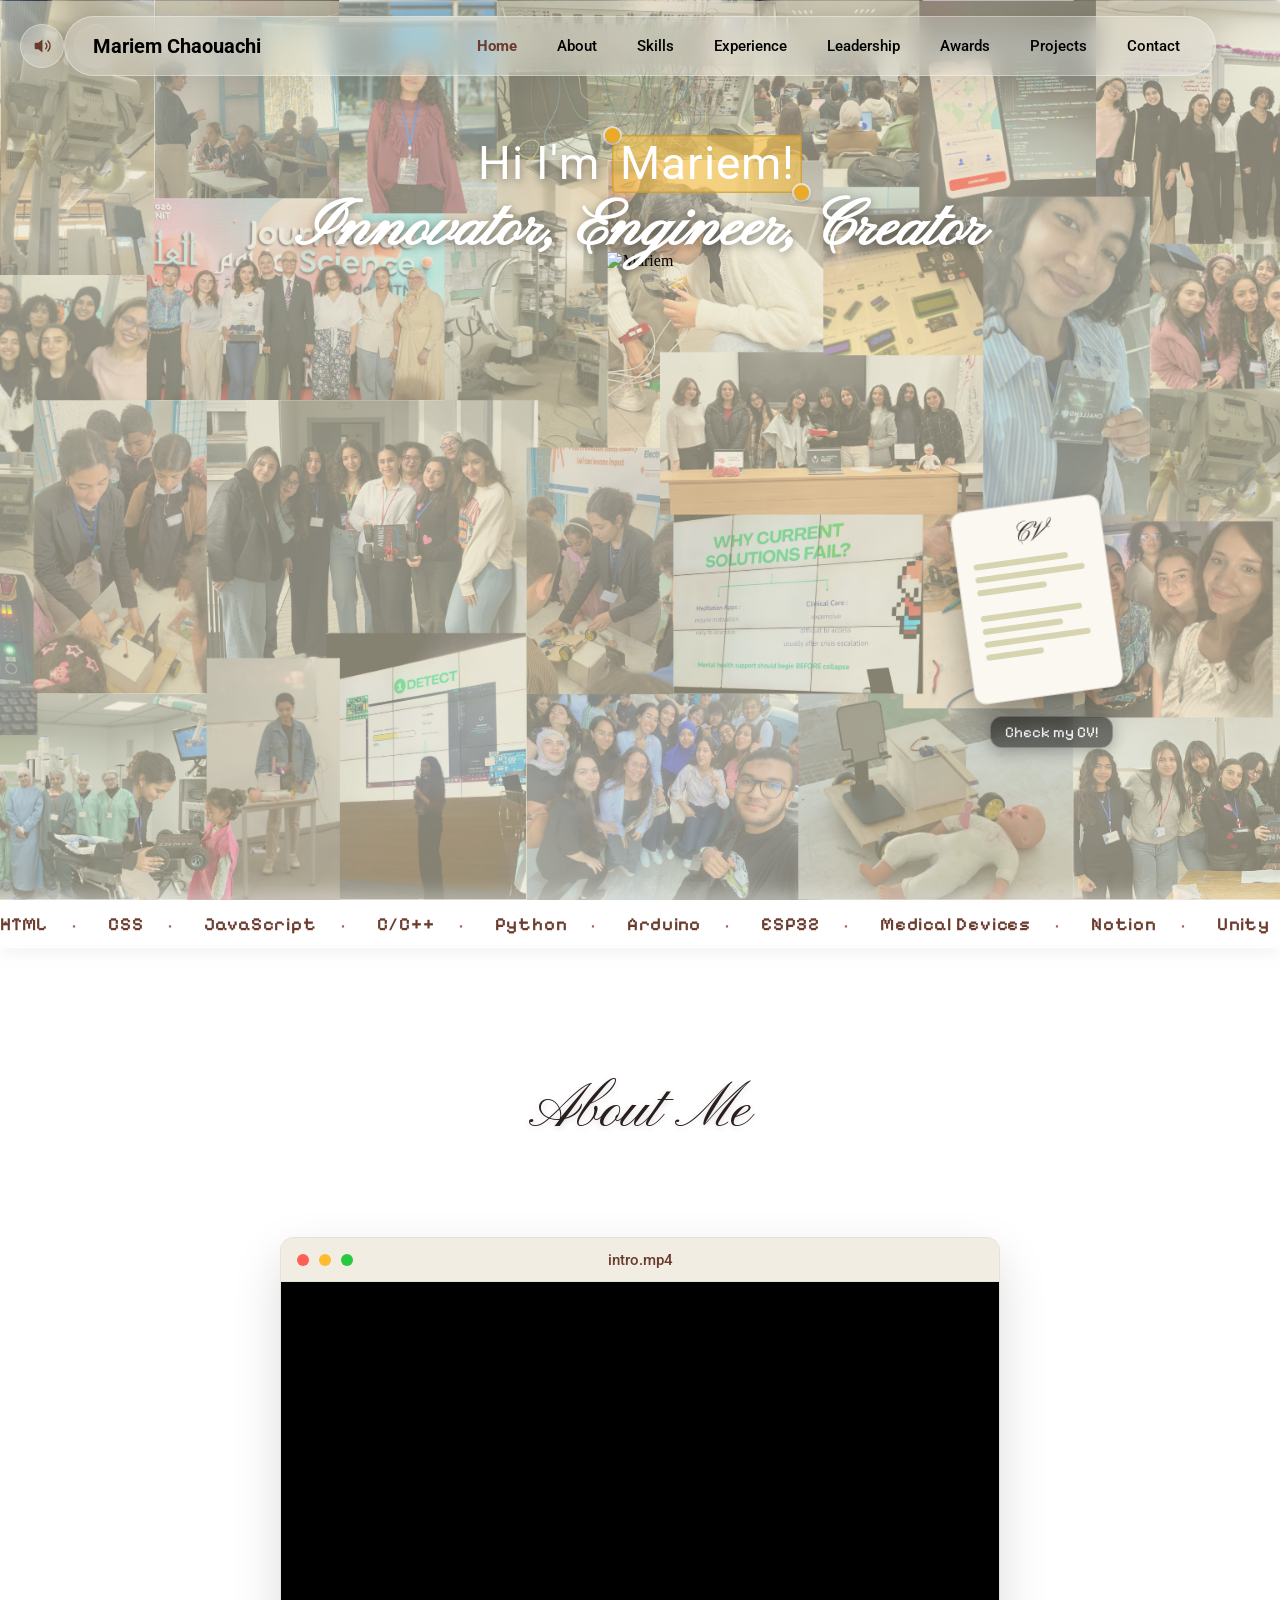
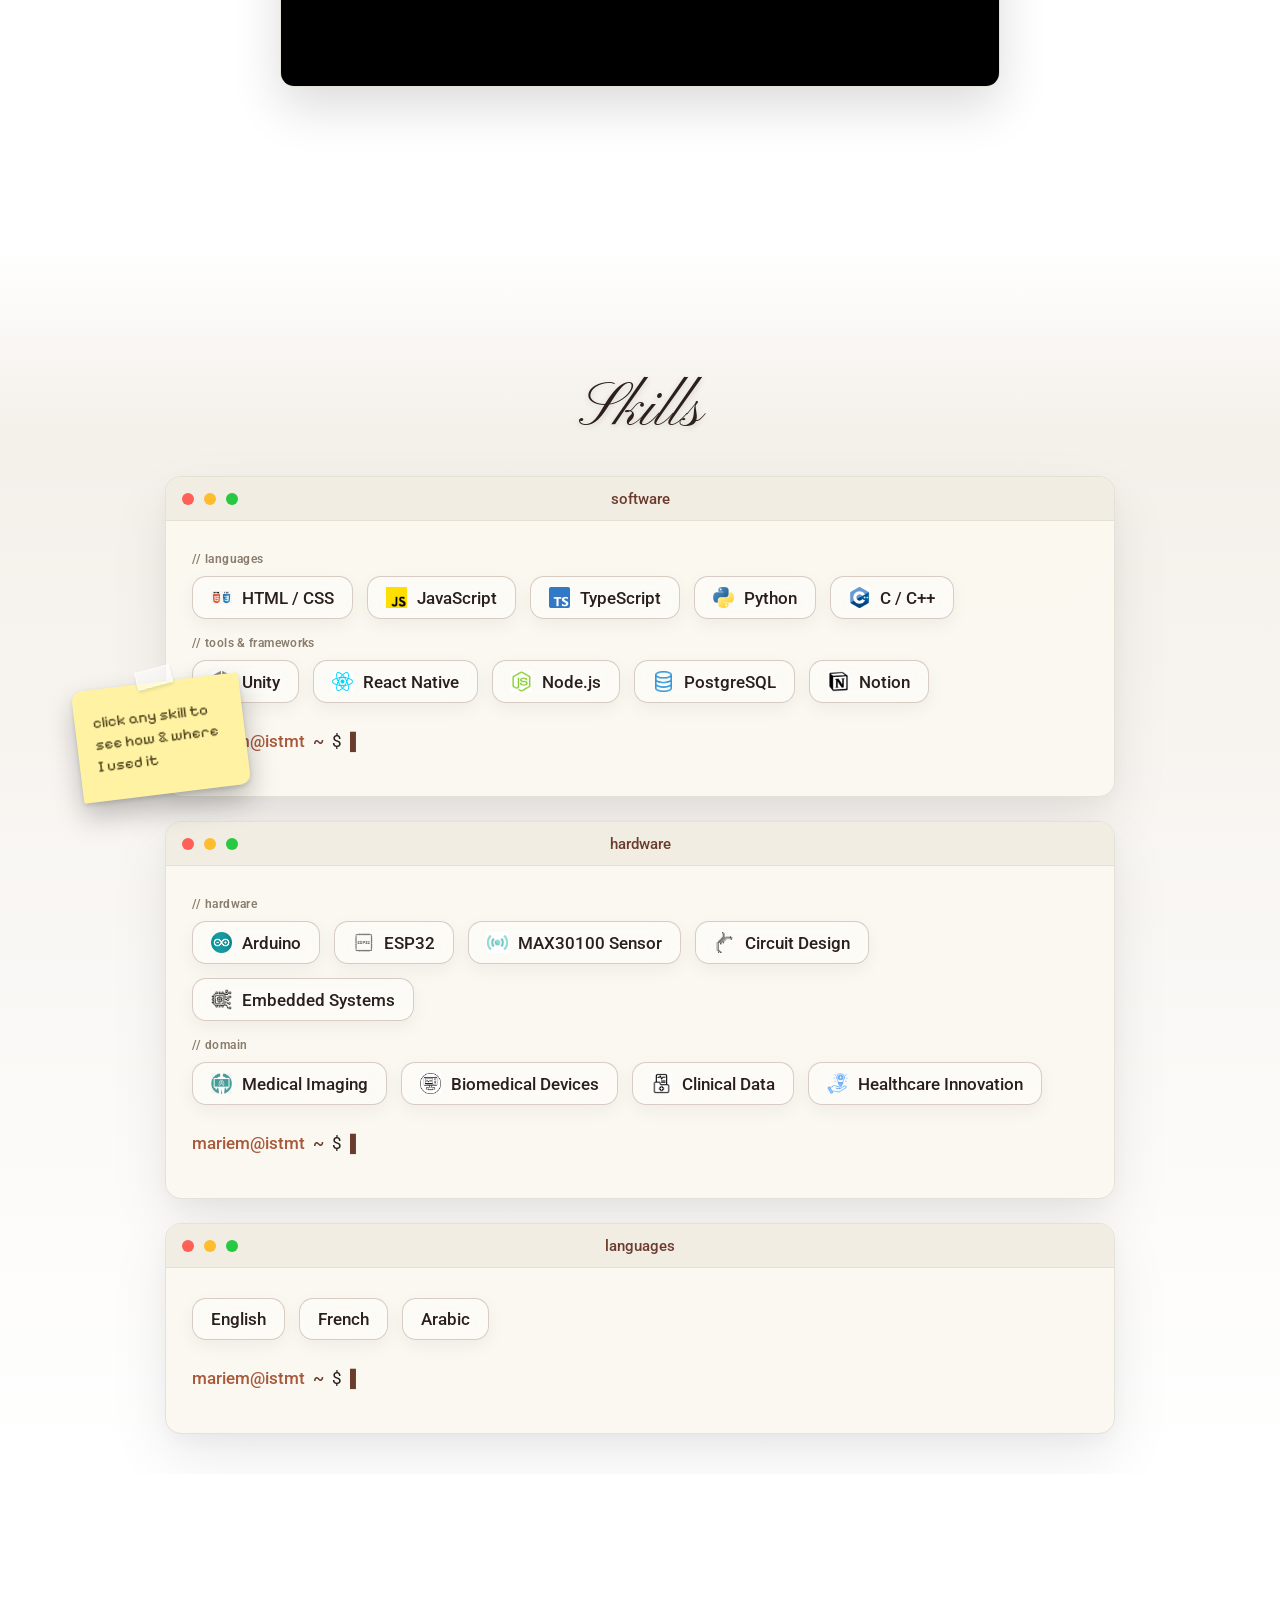
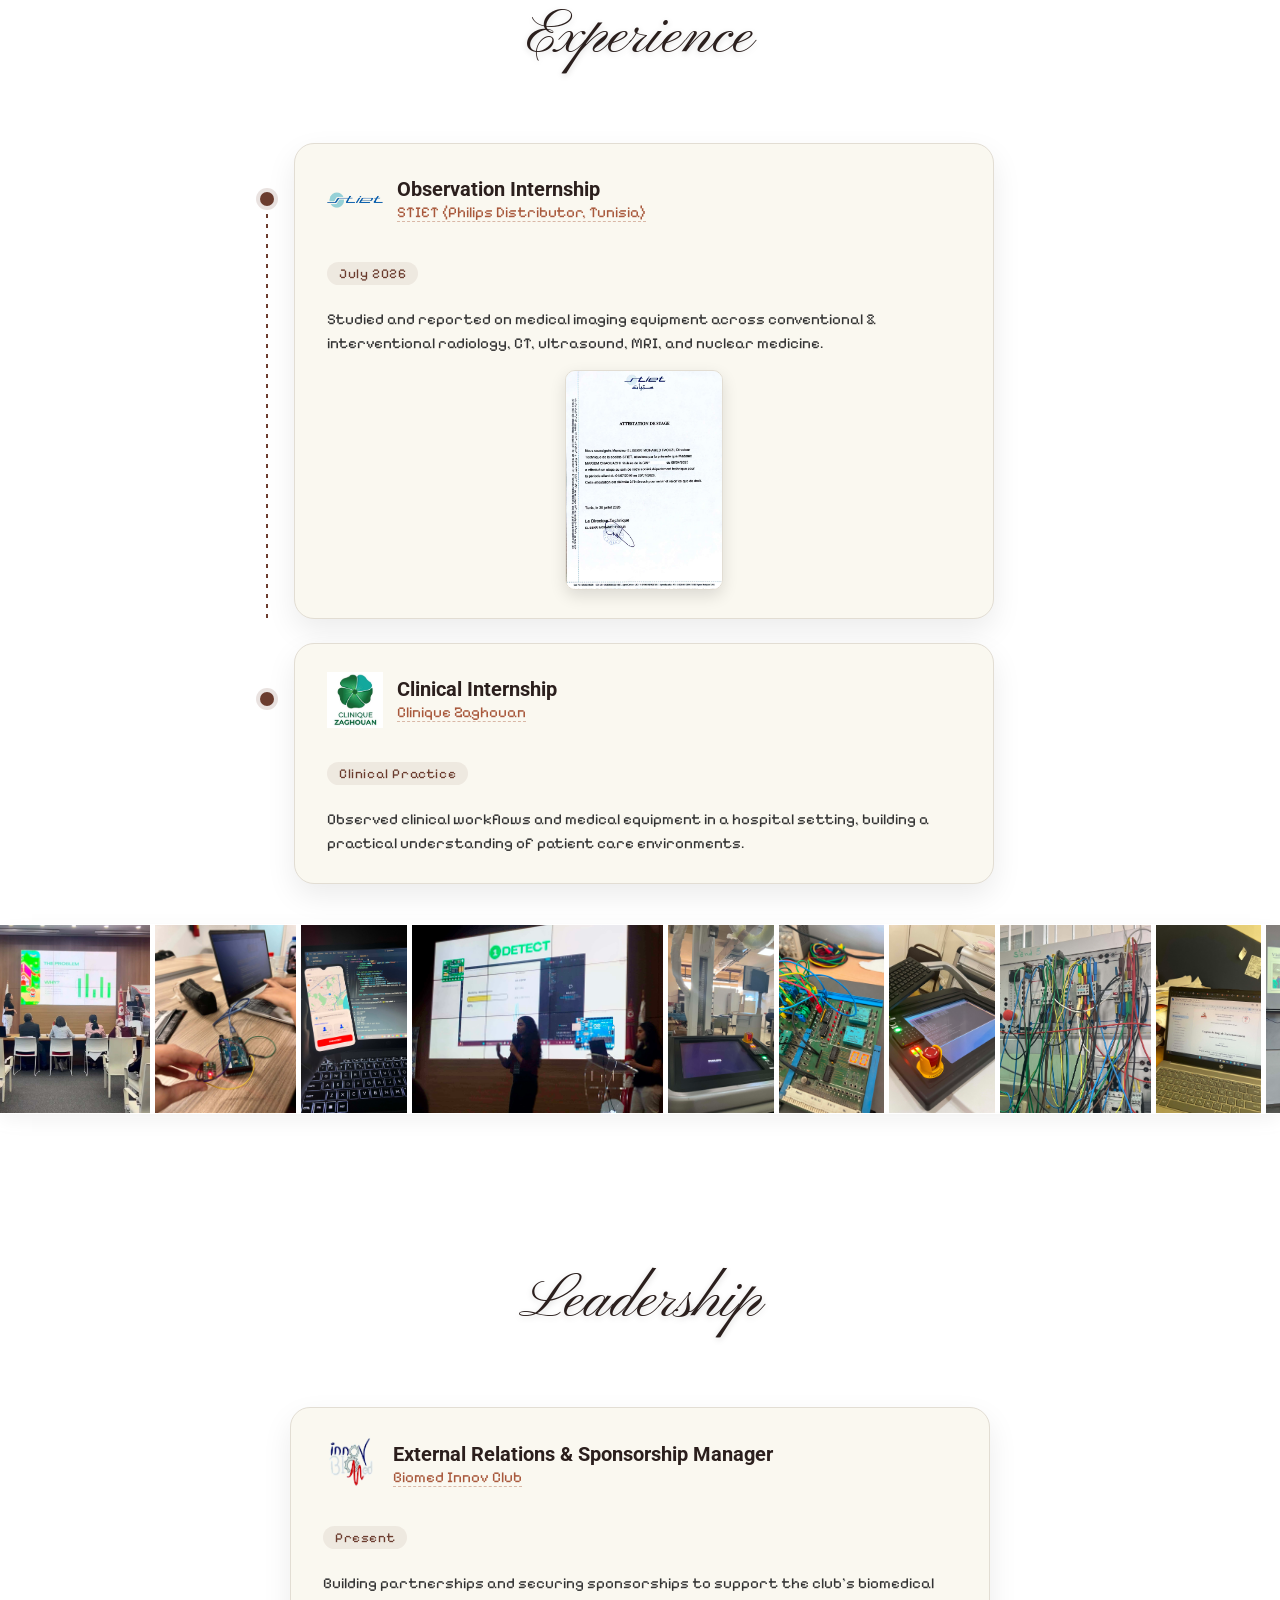
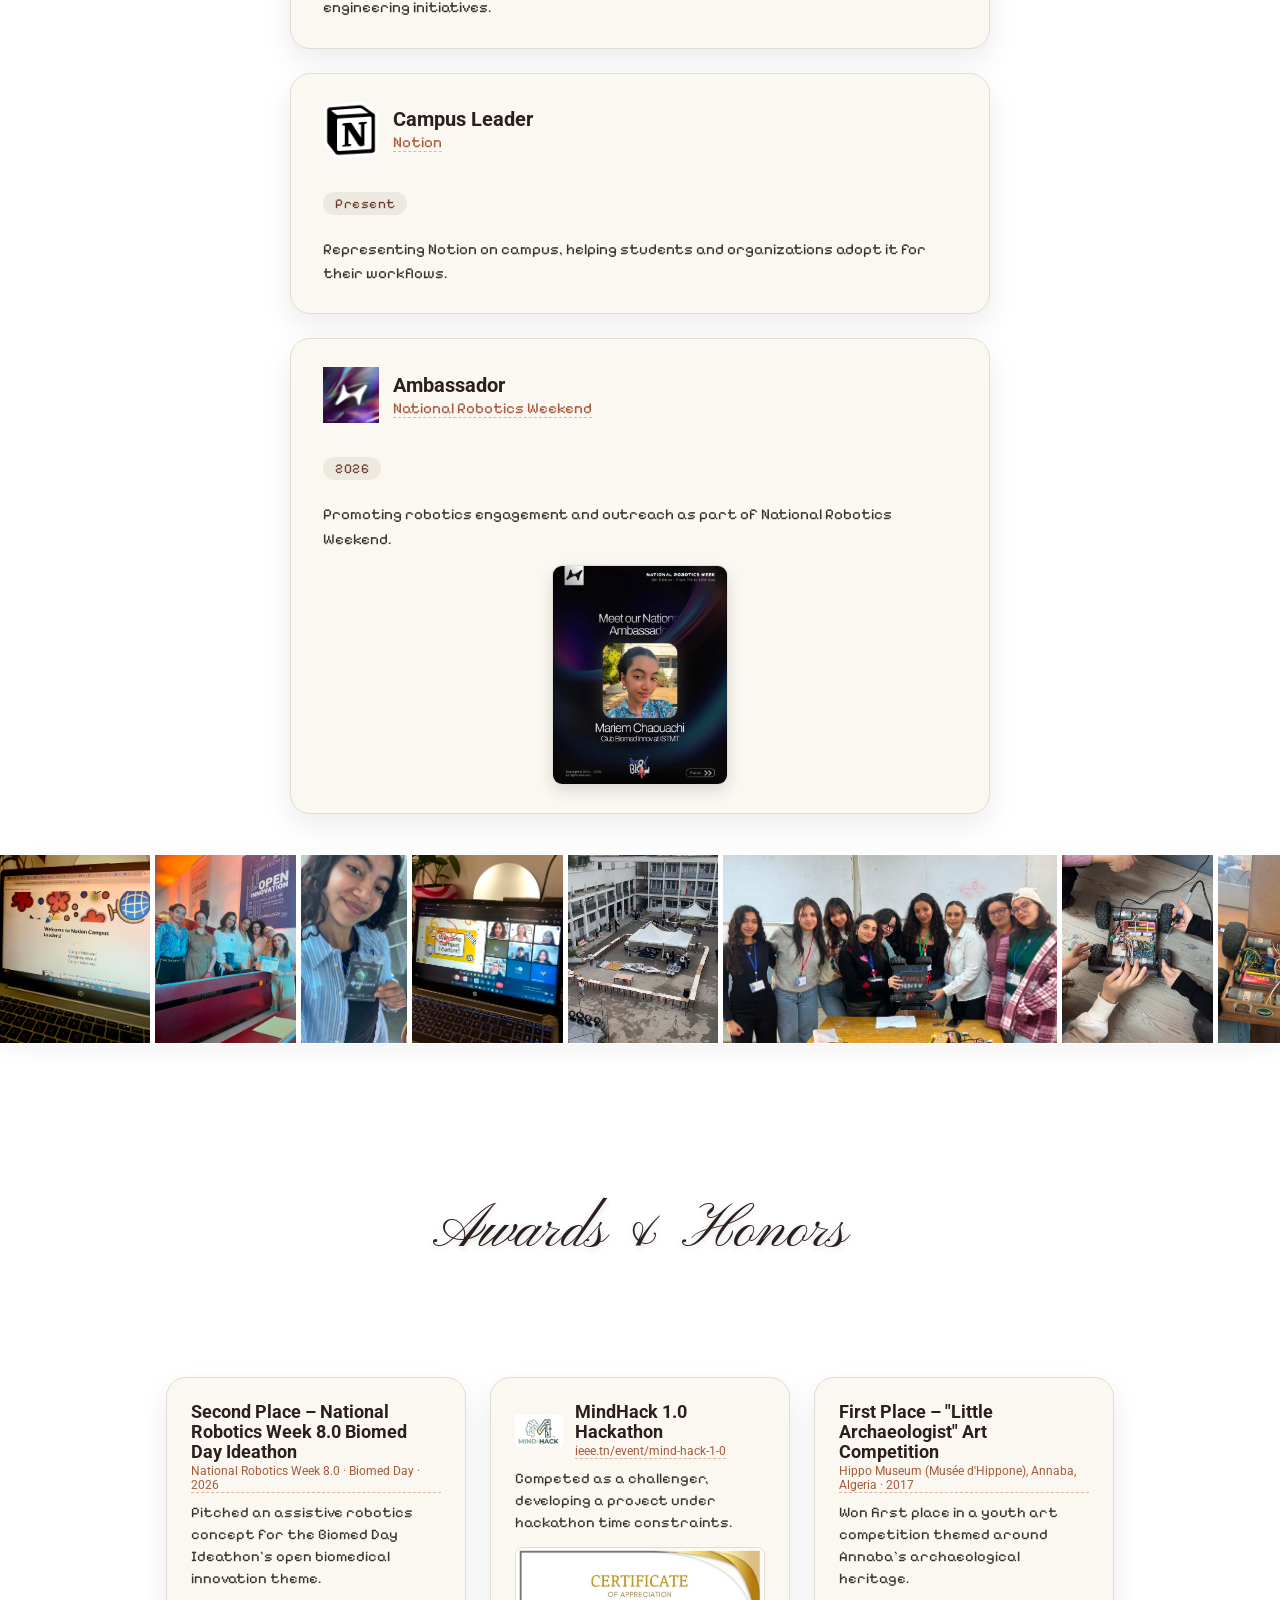
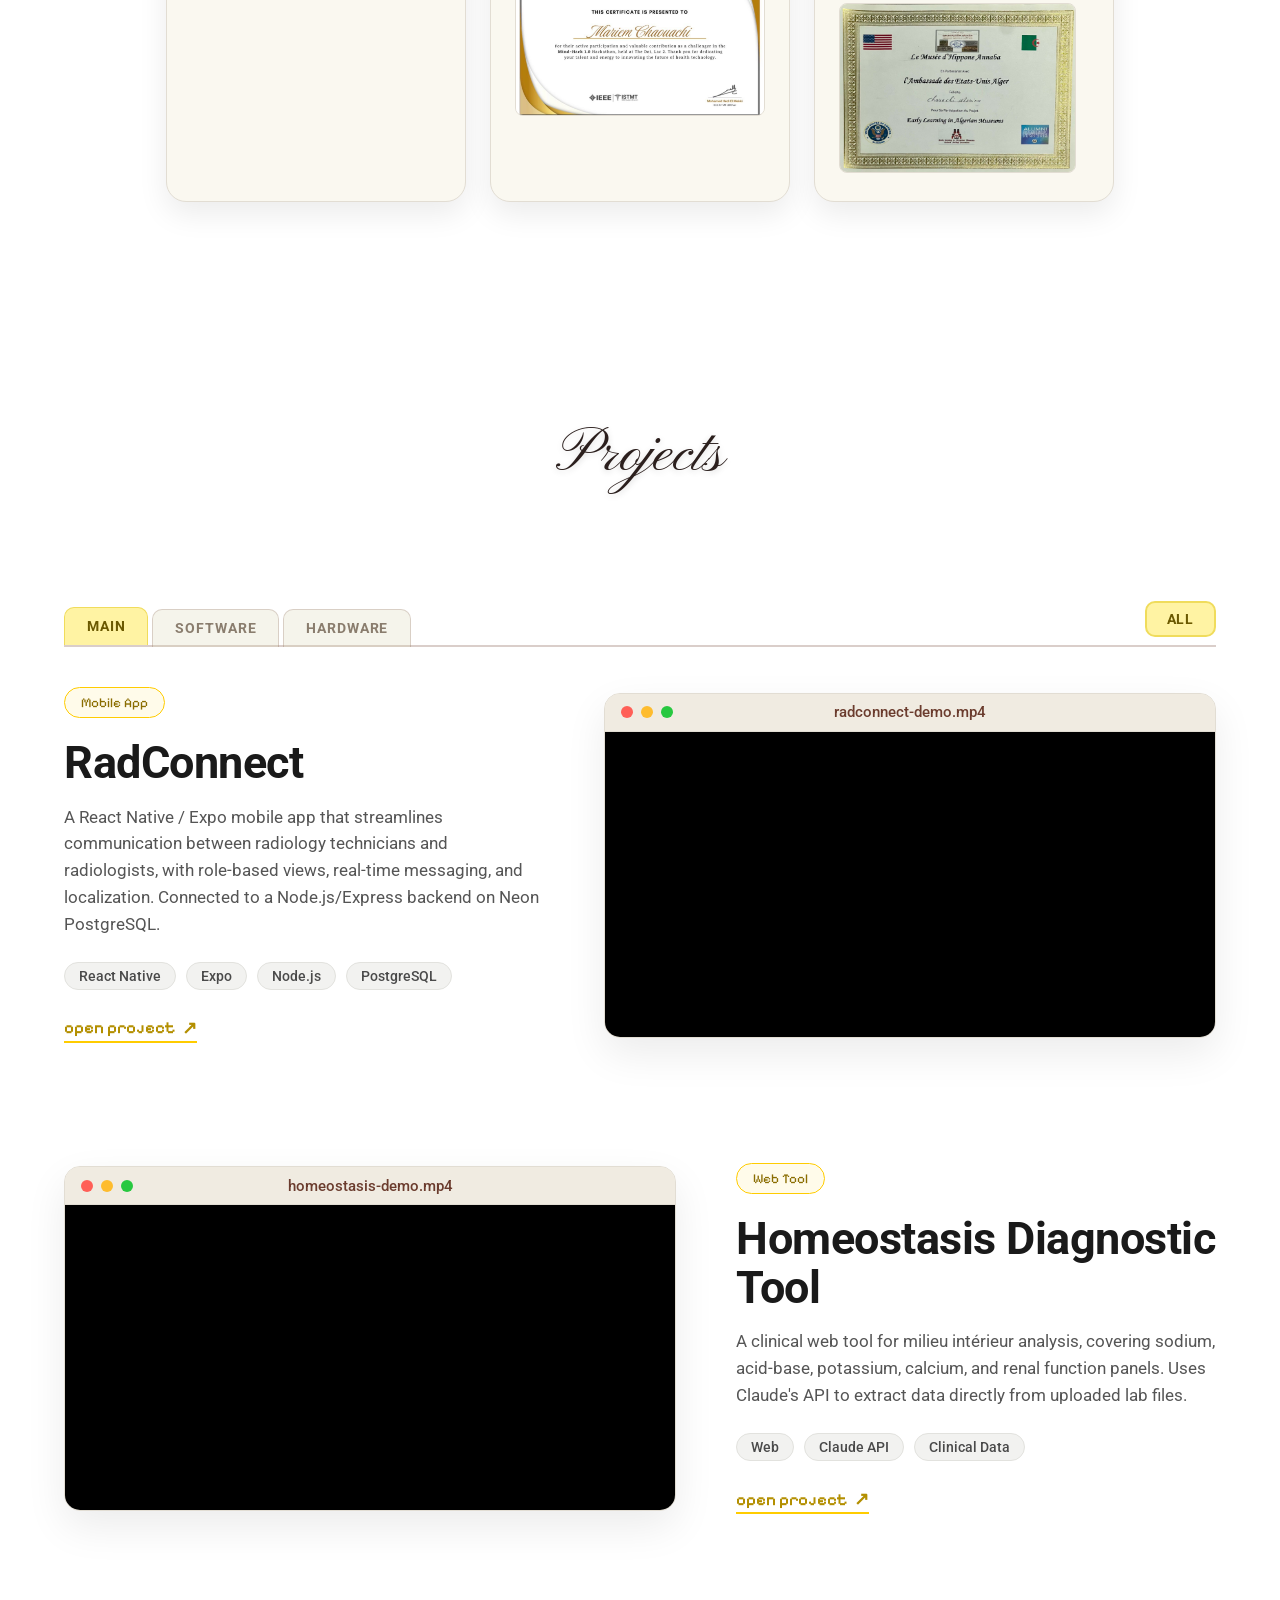
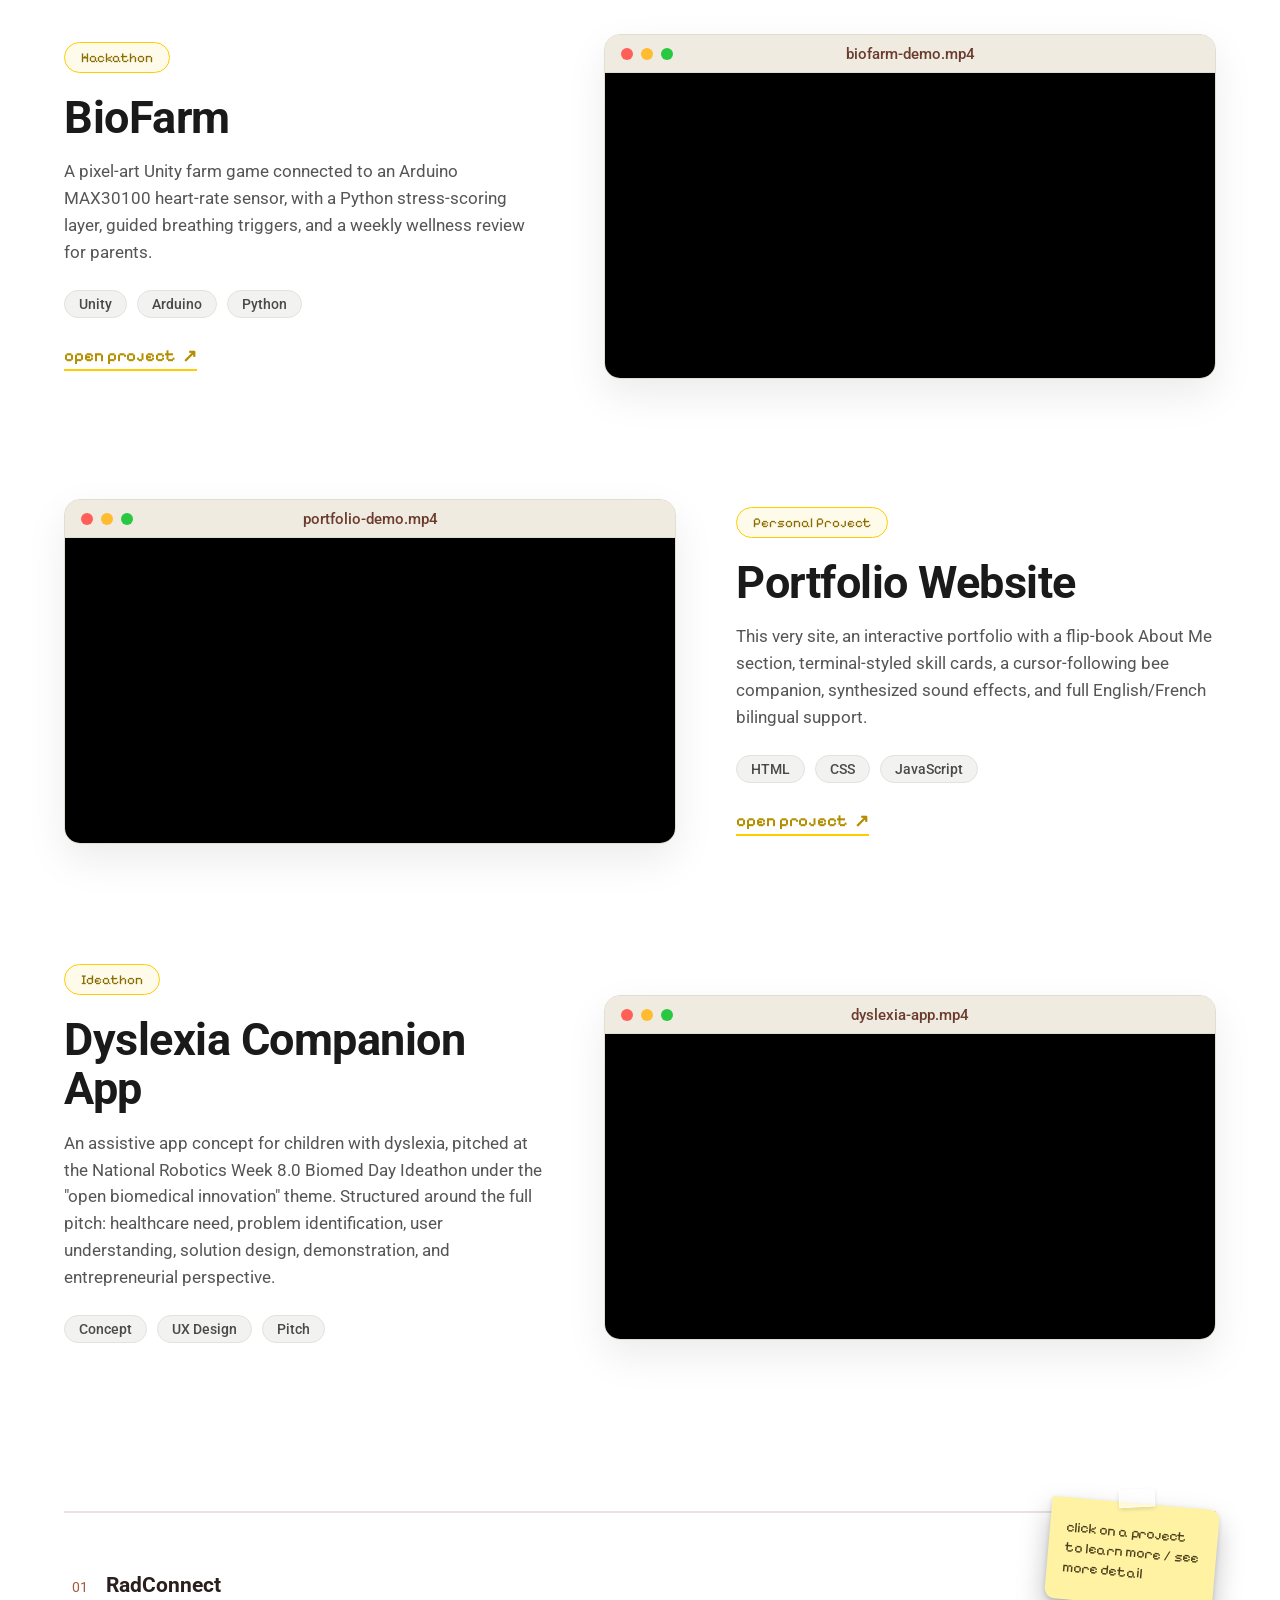
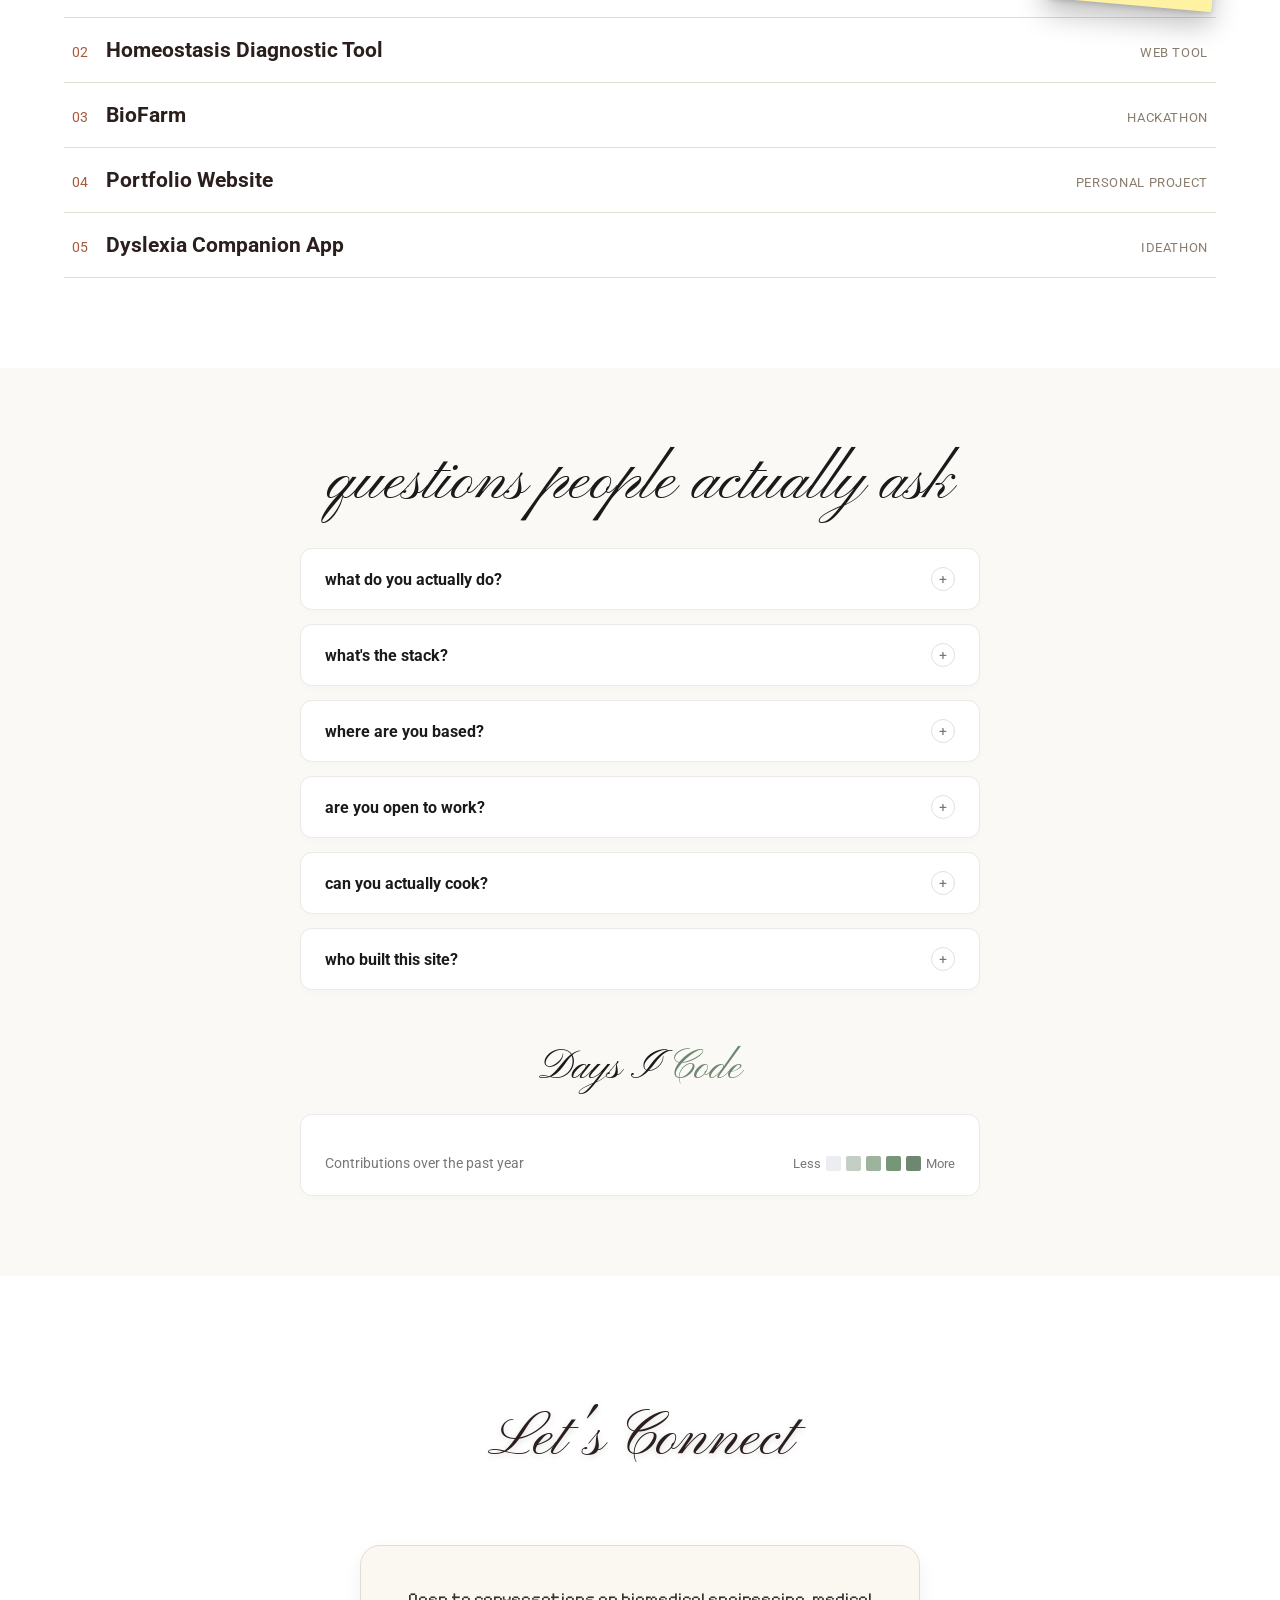
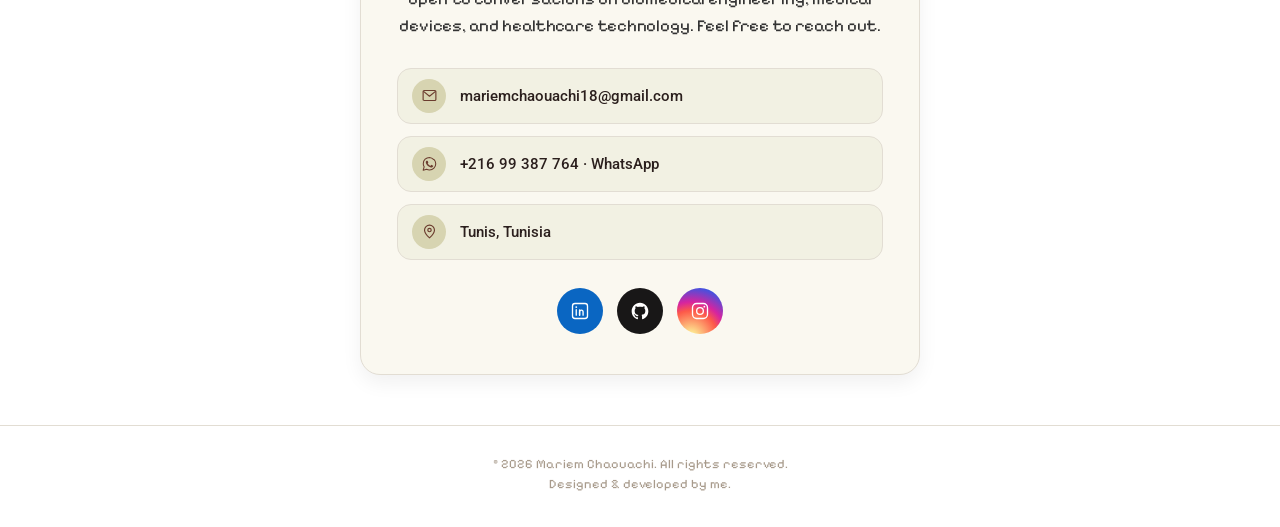
==== commit 41b5018b: "structure change" ====
--- a/index.html
+++ b/index.html
@@ -10,7 +10,7 @@
   <meta property="og:title" content="Mariem Chaouachi - Portfolio" />
   <meta property="og:description" content="Biomedical Engineering student building medical devices, imaging tools, embedded systems, and healthcare software." />
   <meta property="og:type" content="website" />
-  <meta property="og:image" content="Hero-me.png" />
+  <meta property="og:image" content="assets/images/hero-me.png" />
   <!-- NOTE: no og:url/canonical tag yet — add one once this site has a
        real deployed domain, pointing at that exact URL. Leaving it out
        for now rather than filling in a fake placeholder domain. -->
@@ -50,7 +50,7 @@
   <link rel="preconnect" href="https://fonts.gstatic.com" crossorigin>
   <link href="https://fonts.googleapis.com/css2?family=Pinyon+Script&family=Pixelify+Sans:wght@400..700&family=Roboto:wght@400;500;700&display=swap" rel="stylesheet">
   
-  <link rel="stylesheet" href="style.css" />
+  <link rel="stylesheet" href="css/style.css" />
 </head>
 <body>
 
@@ -96,7 +96,7 @@
       <h1 class="hero-tagline" data-en="Innovator, Engineer, Creator" data-fr="Innovatrice, Ingénieure, Créatrice">Innovator, Engineer, Creator</h1>
     </div>
 
-    <img src="Hero-me.png" alt="Mariem" class="hero-profile-pic" />
+    <img src="assets/images/hero-me.png" alt="Mariem" class="hero-profile-pic" />
   </section>
 
   <!-- Moving Skills Banner Stripe -->
@@ -160,11 +160,11 @@
           <span class="terminal-filename">CV.pdf</span>
         </div>
         <div class="cv-modal-body">
-          <iframe src="cv.pdf#toolbar=0&navpanes=0&statusbar=0&scrollbar=0&view=FitH" class="cv-preview-frame" title="Mariem Chaouachi CV" scrolling="no"></iframe>
-        </div>
-      </div>
-
-      <a href="cv.pdf" download="Mariem-Chaouachi-CV.pdf" class="cv-download-btn" data-bee-msg="Download my CV!" data-bee-msg-fr="Télécharger mon CV !" data-en="Download Me ⬇" data-fr="Télécharge-moi ⬇">Download Me ⬇</a>
+          <iframe src="assets/documents/cv.pdf#toolbar=0&navpanes=0&statusbar=0&scrollbar=0&view=FitH" class="cv-preview-frame" title="Mariem Chaouachi CV" scrolling="no"></iframe>
+        </div>
+      </div>
+
+      <a href="assets/documents/cv.pdf" download="Mariem-Chaouachi-CV.pdf" class="cv-download-btn" data-bee-msg="Download my CV!" data-bee-msg-fr="Télécharger mon CV !" data-en="Download Me ⬇" data-fr="Télécharge-moi ⬇">Download Me ⬇</a>
     </div>
   </div>
 
@@ -330,7 +330,7 @@
         </div>
         <div class="tv-screen-body">
           <video autoplay loop muted playsinline preload="metadata" class="tv-video">
-            <source src="videos/intro.mp4" type="video/mp4" />
+            <source src="assets/videos/intro.mp4" type="video/mp4" />
             Your browser does not support the video tag.
           </video>
         </div>
@@ -362,23 +362,23 @@
                 <span class="skills-subcategory-label" data-en="// languages" data-fr="// langages">// languages</span>
                 <div class="skills-glass-grid">
                   <div class="skill-chip liquid-glass-container" data-skill="html-css" data-bee-msg="See how I build with HTML & CSS!" data-bee-msg-fr="Découvrez mes créations en HTML & CSS !" role="button" tabindex="0">
-                    <img class="skill-icon" src="Skills/html.png" alt="HTML / CSS" />
+                    <img class="skill-icon" src="assets/icons/skills/html.png" alt="HTML / CSS" />
                     <span>HTML / CSS</span>
                   </div>
                   <div class="skill-chip liquid-glass-container" data-skill="javascript" data-bee-msg="Explore my JavaScript projects!" data-bee-msg-fr="Explorez mes projets JavaScript !" role="button" tabindex="0">
-                    <img class="skill-icon" src="Skills/javascript.png" alt="JavaScript" />
+                    <img class="skill-icon" src="assets/icons/skills/javascript.png" alt="JavaScript" />
                     <span>JavaScript</span>
                   </div>
                   <div class="skill-chip liquid-glass-container" data-skill="typescript" data-bee-msg="Peek at my TypeScript work!" data-bee-msg-fr="Un aperçu de mon travail en TypeScript !" role="button" tabindex="0">
-                    <img class="skill-icon" src="Skills/typescript.png" alt="TypeScript" />
+                    <img class="skill-icon" src="assets/icons/skills/typescript.png" alt="TypeScript" />
                     <span>TypeScript</span>
                   </div>
                   <div class="skill-chip liquid-glass-container" data-skill="python" data-bee-msg="Discover my Python skills!" data-bee-msg-fr="Découvrez mes compétences en Python !" role="button" tabindex="0">
-                    <img class="skill-icon" src="Skills/python.png" alt="Python" />
+                    <img class="skill-icon" src="assets/icons/skills/python.png" alt="Python" />
                     <span>Python</span>
                   </div>
                   <div class="skill-chip liquid-glass-container" data-skill="cpp" data-bee-msg="Check out my C++ experience!" data-bee-msg-fr="Découvrez mon expérience en C++ !" role="button" tabindex="0">
-                    <img class="skill-icon" src="Skills/cpp.png" alt="C / C++" />
+                    <img class="skill-icon" src="assets/icons/skills/cpp.png" alt="C / C++" />
                     <span>C / C++</span>
                   </div>
                 </div>
@@ -386,23 +386,23 @@
                 <span class="skills-subcategory-label" data-en="// tools &amp; frameworks" data-fr="// outils &amp; frameworks">// tools &amp; frameworks</span>
                 <div class="skills-glass-grid">
                   <div class="skill-chip liquid-glass-container" data-skill="unity" data-bee-msg="See what I've built in Unity!" data-bee-msg-fr="Voir ce que j'ai créé avec Unity !" role="button" tabindex="0">
-                    <img class="skill-icon" src="Skills/unity.png" alt="Unity" />
+                    <img class="skill-icon" src="assets/icons/skills/unity.png" alt="Unity" />
                     <span>Unity</span>
                   </div>
                   <div class="skill-chip liquid-glass-container" data-skill="react-native" data-bee-msg="Explore my React Native apps!" data-bee-msg-fr="Explorez mes applications React Native !" role="button" tabindex="0">
-                    <img class="skill-icon" src="Skills/react.png" alt="React Native" />
+                    <img class="skill-icon" src="assets/icons/skills/react.png" alt="React Native" />
                     <span>React Native</span>
                   </div>
                   <div class="skill-chip liquid-glass-container" data-skill="nodejs" data-bee-msg="See my Node.js backend work!" data-bee-msg-fr="Voir mon travail backend en Node.js !" role="button" tabindex="0">
-                    <img class="skill-icon" src="Skills/node.png" alt="Node.js" />
+                    <img class="skill-icon" src="assets/icons/skills/node.png" alt="Node.js" />
                     <span>Node.js</span>
                   </div>
                   <div class="skill-chip liquid-glass-container" data-skill="postgresql" data-bee-msg="Check out my PostgreSQL projects!" data-bee-msg-fr="Découvrez mes projets PostgreSQL !" role="button" tabindex="0">
-                    <img class="skill-icon" src="Skills/postgresql.png" alt="PostgreSQL" />
+                    <img class="skill-icon" src="assets/icons/skills/postgresql.png" alt="PostgreSQL" />
                     <span>PostgreSQL</span>
                   </div>
                   <div class="skill-chip liquid-glass-container" data-skill="notion" data-bee-msg="See how I use Notion!" data-bee-msg-fr="Voir comment j'utilise Notion !" role="button" tabindex="0">
-                    <img class="skill-icon" src="Skills/notion.png" alt="Notion" />
+                    <img class="skill-icon" src="assets/icons/skills/notion.png" alt="Notion" />
                     <span>Notion</span>
                   </div>
                 </div>
@@ -423,23 +423,23 @@
                 <span class="skills-subcategory-label" data-en="// hardware" data-fr="// matériel">// hardware</span>
                 <div class="skills-glass-grid">
                   <div class="skill-chip liquid-glass-container" data-skill="arduino" data-bee-msg="Discover my Arduino builds!" data-bee-msg-fr="Découvrez mes créations Arduino !" role="button" tabindex="0">
-                    <img class="skill-icon" src="Skills/arduino.png" alt="Arduino" />
+                    <img class="skill-icon" src="assets/icons/skills/arduino.png" alt="Arduino" />
                     <span>Arduino</span>
                   </div>
                   <div class="skill-chip liquid-glass-container" data-skill="esp32" data-bee-msg="See my ESP32 projects!" data-bee-msg-fr="Voir mes projets ESP32 !" role="button" tabindex="0">
-                    <img class="skill-icon" src="Skills/esp32.png" alt="ESP32" />
+                    <img class="skill-icon" src="assets/icons/skills/esp32.png" alt="ESP32" />
                     <span>ESP32</span>
                   </div>
                   <div class="skill-chip liquid-glass-container" data-skill="sensor" data-bee-msg="Explore my sensor work!" data-bee-msg-fr="Explorez mon travail sur les capteurs !" role="button" tabindex="0">
-                    <img class="skill-icon" src="Skills/sensor.png" alt="MAX30100 Sensor" />
+                    <img class="skill-icon" src="assets/icons/skills/sensor.png" alt="MAX30100 Sensor" />
                     <span data-en="MAX30100 Sensor" data-fr="Capteur MAX30100">MAX30100 Sensor</span>
                   </div>
                   <div class="skill-chip liquid-glass-container" data-skill="circuit" data-bee-msg="Check out my circuit design!" data-bee-msg-fr="Découvrez ma conception de circuits !" role="button" tabindex="0">
-                    <img class="skill-icon" src="Skills/circuit.png" alt="Circuit Design" />
+                    <img class="skill-icon" src="assets/icons/skills/circuit.png" alt="Circuit Design" />
                     <span data-en="Circuit Design" data-fr="Conception de circuits">Circuit Design</span>
                   </div>
                   <div class="skill-chip liquid-glass-container" data-skill="embedded" data-bee-msg="See my embedded systems work!" data-bee-msg-fr="Voir mon travail en systèmes embarqués !" role="button" tabindex="0">
-                    <img class="skill-icon" src="Skills/embedded.png" alt="Embedded Systems" />
+                    <img class="skill-icon" src="assets/icons/skills/embedded.png" alt="Embedded Systems" />
                     <span data-en="Embedded Systems" data-fr="Systèmes embarqués">Embedded Systems</span>
                   </div>
                 </div>
@@ -447,19 +447,19 @@
                 <span class="skills-subcategory-label" data-en="// domain" data-fr="// domaine">// domain</span>
                 <div class="skills-glass-grid">
                   <div class="skill-chip liquid-glass-container" data-skill="imaging" data-bee-msg="Explore my medical imaging work!" data-bee-msg-fr="Explorez mon travail en imagerie médicale !" role="button" tabindex="0">
-                    <img class="skill-icon" src="Skills/imaging.png" alt="Medical Imaging" />
+                    <img class="skill-icon" src="assets/icons/skills/imaging.png" alt="Medical Imaging" />
                     <span data-en="Medical Imaging" data-fr="Imagerie médicale">Medical Imaging</span>
                   </div>
                   <div class="skill-chip liquid-glass-container" data-skill="biomedical" data-bee-msg="See my biomedical engineering skills!" data-bee-msg-fr="Voir mes compétences en génie biomédical !" role="button" tabindex="0">
-                    <img class="skill-icon" src="Skills/biomedical.png" alt="Biomedical Devices" />
+                    <img class="skill-icon" src="assets/icons/skills/biomedical.png" alt="Biomedical Devices" />
                     <span data-en="Biomedical Devices" data-fr="Dispositifs biomédicaux">Biomedical Devices</span>
                   </div>
                   <div class="skill-chip liquid-glass-container" data-skill="clinical" data-bee-msg="Discover my clinical experience!" data-bee-msg-fr="Découvrez mon expérience clinique !" role="button" tabindex="0">
-                    <img class="skill-icon" src="Skills/clinical.png" alt="Clinical Data" />
+                    <img class="skill-icon" src="assets/icons/skills/clinical.png" alt="Clinical Data" />
                     <span data-en="Clinical Data" data-fr="Données cliniques">Clinical Data</span>
                   </div>
                   <div class="skill-chip liquid-glass-container" data-skill="healthcare" data-bee-msg="See my healthcare tech projects!" data-bee-msg-fr="Voir mes projets en technologie de la santé !" role="button" tabindex="0">
-                    <img class="skill-icon" src="Skills/healthcare.png" alt="Healthcare Innovation" />
+                    <img class="skill-icon" src="assets/icons/skills/healthcare.png" alt="Healthcare Innovation" />
                     <span data-en="Healthcare Innovation" data-fr="Innovation en santé">Healthcare Innovation</span>
                   </div>
                 </div>
@@ -512,7 +512,7 @@
               <div class="exp-card-inner">
                 <div class="exp-content">
                   <div class="exp-card-header">
-                    <img class="exp-card-logo" src="logos/stiet.png" alt="STIET (Philips Distributor, Tunisia) logo" />
+                    <img class="exp-card-logo" src="assets/logos/stiet.png" alt="STIET (Philips Distributor, Tunisia) logo" />
                     <div class="exp-card-heading-text">
                       <h3 class="timeline-role" data-en="Observation Internship" data-fr="Stage d'observation">Observation Internship</h3>
                       <a class="timeline-org" href="https://stiet.com.tn/" target="_blank" rel="noopener">STIET (Philips Distributor, Tunisia)</a>
@@ -523,7 +523,7 @@
                     Studied and reported on medical imaging equipment across conventional & interventional radiology, CT, ultrasound, MRI, and nuclear medicine.
                   </p>
                 </div>
-                <img class="exp-cert-thumb" src="certs/stiet-internship.png" alt="Certificate" onerror="this.remove()" />
+                <img class="exp-cert-thumb" src="assets/certs/experience/stiet-internship.png" alt="Certificate" onerror="this.remove()" />
               </div>
             </div>
           </div>
@@ -534,7 +534,7 @@
               <div class="exp-card-inner">
                 <div class="exp-content">
                   <div class="exp-card-header">
-                    <img class="exp-card-logo" src="logos/clinique-zaghouan.png" alt="Clinique Zaghouan logo" />
+                    <img class="exp-card-logo" src="assets/logos/clinique-zaghouan.png" alt="Clinique Zaghouan logo" />
                     <div class="exp-card-heading-text">
                       <h3 class="timeline-role" data-en="Clinical Internship" data-fr="Stage clinique">Clinical Internship</h3>
                       <a class="timeline-org" href="http://www.clinique-zaghouan.com/" target="_blank" rel="noopener">Clinique Zaghouan</a>
@@ -545,7 +545,7 @@
                     Observed clinical workflows and medical equipment in a hospital setting, building a practical understanding of patient care environments.
                   </p>
                 </div>
-                <img class="exp-cert-thumb" src="certs/clinical-internship.png" alt="Certificate" onerror="this.remove()" />
+                <img class="exp-cert-thumb" src="assets/certs/experience/clinical-internship.png" alt="Certificate" onerror="this.remove()" />
               </div>
             </div>
           </div>
@@ -556,48 +556,48 @@
       <div class="photo-stripe-bar exp-photo-stripe-bar liquid-glass-container">
         <div class="photo-stripe-track">
           <div class="photo-stripe-content">
-            <img src="experience-strip/exp-strip-01.jpg" alt="" />
-            <img src="experience-strip/exp-strip-02.jpg" alt="" />
-            <img src="experience-strip/exp-strip-03.jpg" alt="" />
-            <img src="experience-strip/exp-strip-04.jpg" alt="" />
-            <img src="experience-strip/exp-strip-05.jpg" alt="" />
-            <img src="experience-strip/exp-strip-06.jpg" alt="" />
-            <img src="experience-strip/exp-strip-07.jpg" alt="" />
-            <img src="experience-strip/exp-strip-08.jpg" alt="" />
-            <img src="experience-strip/exp-strip-09.jpg" alt="" />
-            <img src="experience-strip/exp-strip-10.jpg" alt="" />
-            <img src="experience-strip/exp-strip-11.jpg" alt="" />
-            <img src="experience-strip/exp-strip-12.jpg" alt="" />
-            <img src="experience-strip/exp-strip-13.jpg" alt="" />
-            <img src="experience-strip/exp-strip-14.jpg" alt="" />
-            <img src="experience-strip/exp-strip-15.jpg" alt="" />
-            <img src="experience-strip/exp-strip-16.jpg" alt="" />
-            <img src="experience-strip/exp-strip-17.jpg" alt="" />
-            <img src="experience-strip/exp-strip-18.jpg" alt="" />
-            <img src="experience-strip/exp-strip-19.jpg" alt="" />
-            <img src="experience-strip/exp-strip-20.jpg" alt="" />
+            <img src="assets/photos/experience-strip/exp-strip-01.jpg" alt="" />
+            <img src="assets/photos/experience-strip/exp-strip-02.jpg" alt="" />
+            <img src="assets/photos/experience-strip/exp-strip-03.jpg" alt="" />
+            <img src="assets/photos/experience-strip/exp-strip-04.jpg" alt="" />
+            <img src="assets/photos/experience-strip/exp-strip-05.jpg" alt="" />
+            <img src="assets/photos/experience-strip/exp-strip-06.jpg" alt="" />
+            <img src="assets/photos/experience-strip/exp-strip-07.jpg" alt="" />
+            <img src="assets/photos/experience-strip/exp-strip-08.jpg" alt="" />
+            <img src="assets/photos/experience-strip/exp-strip-09.jpg" alt="" />
+            <img src="assets/photos/experience-strip/exp-strip-10.jpg" alt="" />
+            <img src="assets/photos/experience-strip/exp-strip-11.jpg" alt="" />
+            <img src="assets/photos/experience-strip/exp-strip-12.jpg" alt="" />
+            <img src="assets/photos/experience-strip/exp-strip-13.jpg" alt="" />
+            <img src="assets/photos/experience-strip/exp-strip-14.jpg" alt="" />
+            <img src="assets/photos/experience-strip/exp-strip-15.jpg" alt="" />
+            <img src="assets/photos/experience-strip/exp-strip-16.jpg" alt="" />
+            <img src="assets/photos/experience-strip/exp-strip-17.jpg" alt="" />
+            <img src="assets/photos/experience-strip/exp-strip-18.jpg" alt="" />
+            <img src="assets/photos/experience-strip/exp-strip-19.jpg" alt="" />
+            <img src="assets/photos/experience-strip/exp-strip-20.jpg" alt="" />
           </div>
           <div class="photo-stripe-content" aria-hidden="true">
-            <img src="experience-strip/exp-strip-01.jpg" alt="" />
-            <img src="experience-strip/exp-strip-02.jpg" alt="" />
-            <img src="experience-strip/exp-strip-03.jpg" alt="" />
-            <img src="experience-strip/exp-strip-04.jpg" alt="" />
-            <img src="experience-strip/exp-strip-05.jpg" alt="" />
-            <img src="experience-strip/exp-strip-06.jpg" alt="" />
-            <img src="experience-strip/exp-strip-07.jpg" alt="" />
-            <img src="experience-strip/exp-strip-08.jpg" alt="" />
-            <img src="experience-strip/exp-strip-09.jpg" alt="" />
-            <img src="experience-strip/exp-strip-10.jpg" alt="" />
-            <img src="experience-strip/exp-strip-11.jpg" alt="" />
-            <img src="experience-strip/exp-strip-12.jpg" alt="" />
-            <img src="experience-strip/exp-strip-13.jpg" alt="" />
-            <img src="experience-strip/exp-strip-14.jpg" alt="" />
-            <img src="experience-strip/exp-strip-15.jpg" alt="" />
-            <img src="experience-strip/exp-strip-16.jpg" alt="" />
-            <img src="experience-strip/exp-strip-17.jpg" alt="" />
-            <img src="experience-strip/exp-strip-18.jpg" alt="" />
-            <img src="experience-strip/exp-strip-19.jpg" alt="" />
-            <img src="experience-strip/exp-strip-20.jpg" alt="" />
+            <img src="assets/photos/experience-strip/exp-strip-01.jpg" alt="" />
+            <img src="assets/photos/experience-strip/exp-strip-02.jpg" alt="" />
+            <img src="assets/photos/experience-strip/exp-strip-03.jpg" alt="" />
+            <img src="assets/photos/experience-strip/exp-strip-04.jpg" alt="" />
+            <img src="assets/photos/experience-strip/exp-strip-05.jpg" alt="" />
+            <img src="assets/photos/experience-strip/exp-strip-06.jpg" alt="" />
+            <img src="assets/photos/experience-strip/exp-strip-07.jpg" alt="" />
+            <img src="assets/photos/experience-strip/exp-strip-08.jpg" alt="" />
+            <img src="assets/photos/experience-strip/exp-strip-09.jpg" alt="" />
+            <img src="assets/photos/experience-strip/exp-strip-10.jpg" alt="" />
+            <img src="assets/photos/experience-strip/exp-strip-11.jpg" alt="" />
+            <img src="assets/photos/experience-strip/exp-strip-12.jpg" alt="" />
+            <img src="assets/photos/experience-strip/exp-strip-13.jpg" alt="" />
+            <img src="assets/photos/experience-strip/exp-strip-14.jpg" alt="" />
+            <img src="assets/photos/experience-strip/exp-strip-15.jpg" alt="" />
+            <img src="assets/photos/experience-strip/exp-strip-16.jpg" alt="" />
+            <img src="assets/photos/experience-strip/exp-strip-17.jpg" alt="" />
+            <img src="assets/photos/experience-strip/exp-strip-18.jpg" alt="" />
+            <img src="assets/photos/experience-strip/exp-strip-19.jpg" alt="" />
+            <img src="assets/photos/experience-strip/exp-strip-20.jpg" alt="" />
           </div>
         </div>
       </div>
@@ -617,7 +617,7 @@
             <div class="exp-card-inner">
               <div class="exp-content">
                 <div class="exp-card-header">
-                  <img class="exp-card-logo" src="logos/biomed-innov.png" alt="Biomed Innov Club logo" />
+                  <img class="exp-card-logo" src="assets/logos/biomed-innov.png" alt="Biomed Innov Club logo" />
                   <div class="exp-card-heading-text">
                     <h3 class="timeline-role" data-en="External Relations &amp; Sponsorship Manager" data-fr="Responsable relations extérieures &amp; sponsoring">External Relations &amp; Sponsorship Manager</h3>
                     <a class="timeline-org" href="https://www.instagram.com/club_biomed_innov/" target="_blank" rel="noopener">Biomed Innov Club</a>
@@ -628,7 +628,7 @@
                   Building partnerships and securing sponsorships to support the club's biomedical engineering initiatives.
                 </p>
               </div>
-              <img class="exp-cert-thumb" src="certs/sponsorship.png" alt="Certificate" onerror="this.remove()" />
+              <img class="exp-cert-thumb" src="assets/certs/experience/sponsorship.png" alt="Certificate" onerror="this.remove()" />
             </div>
           </div>
 
@@ -636,7 +636,7 @@
             <div class="exp-card-inner">
               <div class="exp-content">
                 <div class="exp-card-header">
-                  <img class="exp-card-logo" src="logos/notion.png" alt="Notion logo" />
+                  <img class="exp-card-logo" src="assets/logos/notion.png" alt="Notion logo" />
                   <div class="exp-card-heading-text">
                     <h3 class="timeline-role" data-en="Campus Leader" data-fr="Ambassadrice de campus">Campus Leader</h3>
                     <a class="timeline-org" href="https://www.notion.so/" target="_blank" rel="noopener">Notion</a>
@@ -647,7 +647,7 @@
                   Representing Notion on campus, helping students and organizations adopt it for their workflows.
                 </p>
               </div>
-              <img class="exp-cert-thumb" src="certs/notion-campus-leader.png" alt="Certificate" onerror="this.remove()" />
+              <img class="exp-cert-thumb" src="assets/certs/experience/notion-campus-leader.png" alt="Certificate" onerror="this.remove()" />
             </div>
           </div>
 
@@ -655,7 +655,7 @@
             <div class="exp-card-inner">
               <div class="exp-content">
                 <div class="exp-card-header">
-                  <img class="exp-card-logo" src="logos/robotics-week.png" alt="National Robotics Weekend logo" />
+                  <img class="exp-card-logo" src="assets/logos/robotics-week.png" alt="National Robotics Weekend logo" />
                   <div class="exp-card-heading-text">
                     <h3 class="timeline-role" data-en="Ambassador" data-fr="Ambassadrice">Ambassador</h3>
                     <a class="timeline-org" href="https://nrw.ieee.tn/" target="_blank" rel="noopener">National Robotics Weekend</a>
@@ -666,7 +666,7 @@
                   Promoting robotics engagement and outreach as part of National Robotics Weekend.
                 </p>
               </div>
-              <img class="exp-cert-thumb" src="certs/robotics-week.png" alt="Certificate" onerror="this.remove()" />
+              <img class="exp-cert-thumb" src="assets/certs/experience/robotics-week.png" alt="Certificate" onerror="this.remove()" />
             </div>
           </div>
 
@@ -676,48 +676,48 @@
       <div class="photo-stripe-bar leadership-photo-stripe-bar liquid-glass-container">
         <div class="photo-stripe-track">
           <div class="photo-stripe-content">
-            <img src="leadership-strip/lead-strip-01.jpg" alt="" />
-            <img src="leadership-strip/lead-strip-02.jpg" alt="" />
-            <img src="leadership-strip/lead-strip-03.jpg" alt="" />
-            <img src="leadership-strip/lead-strip-04.jpg" alt="" />
-            <img src="leadership-strip/lead-strip-05.jpg" alt="" />
-            <img src="leadership-strip/lead-strip-06.jpg" alt="" />
-            <img src="leadership-strip/lead-strip-07.jpg" alt="" />
-            <img src="leadership-strip/lead-strip-08.jpg" alt="" />
-            <img src="leadership-strip/lead-strip-09.jpg" alt="" />
-            <img src="leadership-strip/lead-strip-10.jpg" alt="" />
-            <img src="leadership-strip/lead-strip-11.jpg" alt="" />
-            <img src="leadership-strip/lead-strip-12.jpg" alt="" />
-            <img src="leadership-strip/lead-strip-13.jpg" alt="" />
-            <img src="leadership-strip/lead-strip-14.jpg" alt="" />
-            <img src="leadership-strip/lead-strip-15.jpg" alt="" />
-            <img src="leadership-strip/lead-strip-16.jpg" alt="" />
-            <img src="leadership-strip/lead-strip-17.jpg" alt="" />
-            <img src="leadership-strip/lead-strip-18.jpg" alt="" />
-            <img src="leadership-strip/lead-strip-19.jpg" alt="" />
-            <img src="leadership-strip/lead-strip-20.jpg" alt="" />
+            <img src="assets/photos/leadership-strip/lead-strip-01.jpg" alt="" />
+            <img src="assets/photos/leadership-strip/lead-strip-02.jpg" alt="" />
+            <img src="assets/photos/leadership-strip/lead-strip-03.jpg" alt="" />
+            <img src="assets/photos/leadership-strip/lead-strip-04.jpg" alt="" />
+            <img src="assets/photos/leadership-strip/lead-strip-05.jpg" alt="" />
+            <img src="assets/photos/leadership-strip/lead-strip-06.jpg" alt="" />
+            <img src="assets/photos/leadership-strip/lead-strip-07.jpg" alt="" />
+            <img src="assets/photos/leadership-strip/lead-strip-08.jpg" alt="" />
+            <img src="assets/photos/leadership-strip/lead-strip-09.jpg" alt="" />
+            <img src="assets/photos/leadership-strip/lead-strip-10.jpg" alt="" />
+            <img src="assets/photos/leadership-strip/lead-strip-11.jpg" alt="" />
+            <img src="assets/photos/leadership-strip/lead-strip-12.jpg" alt="" />
+            <img src="assets/photos/leadership-strip/lead-strip-13.jpg" alt="" />
+            <img src="assets/photos/leadership-strip/lead-strip-14.jpg" alt="" />
+            <img src="assets/photos/leadership-strip/lead-strip-15.jpg" alt="" />
+            <img src="assets/photos/leadership-strip/lead-strip-16.jpg" alt="" />
+            <img src="assets/photos/leadership-strip/lead-strip-17.jpg" alt="" />
+            <img src="assets/photos/leadership-strip/lead-strip-18.jpg" alt="" />
+            <img src="assets/photos/leadership-strip/lead-strip-19.jpg" alt="" />
+            <img src="assets/photos/leadership-strip/lead-strip-20.jpg" alt="" />
           </div>
           <div class="photo-stripe-content" aria-hidden="true">
-            <img src="leadership-strip/lead-strip-01.jpg" alt="" />
-            <img src="leadership-strip/lead-strip-02.jpg" alt="" />
-            <img src="leadership-strip/lead-strip-03.jpg" alt="" />
-            <img src="leadership-strip/lead-strip-04.jpg" alt="" />
-            <img src="leadership-strip/lead-strip-05.jpg" alt="" />
-            <img src="leadership-strip/lead-strip-06.jpg" alt="" />
-            <img src="leadership-strip/lead-strip-07.jpg" alt="" />
-            <img src="leadership-strip/lead-strip-08.jpg" alt="" />
-            <img src="leadership-strip/lead-strip-09.jpg" alt="" />
-            <img src="leadership-strip/lead-strip-10.jpg" alt="" />
-            <img src="leadership-strip/lead-strip-11.jpg" alt="" />
-            <img src="leadership-strip/lead-strip-12.jpg" alt="" />
-            <img src="leadership-strip/lead-strip-13.jpg" alt="" />
-            <img src="leadership-strip/lead-strip-14.jpg" alt="" />
-            <img src="leadership-strip/lead-strip-15.jpg" alt="" />
-            <img src="leadership-strip/lead-strip-16.jpg" alt="" />
-            <img src="leadership-strip/lead-strip-17.jpg" alt="" />
-            <img src="leadership-strip/lead-strip-18.jpg" alt="" />
-            <img src="leadership-strip/lead-strip-19.jpg" alt="" />
-            <img src="leadership-strip/lead-strip-20.jpg" alt="" />
+            <img src="assets/photos/leadership-strip/lead-strip-01.jpg" alt="" />
+            <img src="assets/photos/leadership-strip/lead-strip-02.jpg" alt="" />
+            <img src="assets/photos/leadership-strip/lead-strip-03.jpg" alt="" />
+            <img src="assets/photos/leadership-strip/lead-strip-04.jpg" alt="" />
+            <img src="assets/photos/leadership-strip/lead-strip-05.jpg" alt="" />
+            <img src="assets/photos/leadership-strip/lead-strip-06.jpg" alt="" />
+            <img src="assets/photos/leadership-strip/lead-strip-07.jpg" alt="" />
+            <img src="assets/photos/leadership-strip/lead-strip-08.jpg" alt="" />
+            <img src="assets/photos/leadership-strip/lead-strip-09.jpg" alt="" />
+            <img src="assets/photos/leadership-strip/lead-strip-10.jpg" alt="" />
+            <img src="assets/photos/leadership-strip/lead-strip-11.jpg" alt="" />
+            <img src="assets/photos/leadership-strip/lead-strip-12.jpg" alt="" />
+            <img src="assets/photos/leadership-strip/lead-strip-13.jpg" alt="" />
+            <img src="assets/photos/leadership-strip/lead-strip-14.jpg" alt="" />
+            <img src="assets/photos/leadership-strip/lead-strip-15.jpg" alt="" />
+            <img src="assets/photos/leadership-strip/lead-strip-16.jpg" alt="" />
+            <img src="assets/photos/leadership-strip/lead-strip-17.jpg" alt="" />
+            <img src="assets/photos/leadership-strip/lead-strip-18.jpg" alt="" />
+            <img src="assets/photos/leadership-strip/lead-strip-19.jpg" alt="" />
+            <img src="assets/photos/leadership-strip/lead-strip-20.jpg" alt="" />
           </div>
         </div>
       </div>
@@ -732,41 +732,41 @@
       <div class="award-card" data-award="robotics-week-ideathon" role="button" tabindex="0" data-bee-msg="See the full award!" data-bee-msg-fr="Voir la distinction complète !">
         <div class="award-card-body">
           <div class="award-header">
-            <img class="award-logo" src="logos/national-robotics-week.png" alt="National Robotics Week 8.0 logo" onerror="this.remove()" />
+            <img class="award-logo" src="assets/logos/national-robotics-week.png" alt="National Robotics Week 8.0 logo" onerror="this.remove()" />
             <div class="award-header-text">
               <h3 data-en="Second Place – National Robotics Week 8.0 Biomed Day Ideathon" data-fr="Deuxième place – Ideathon Biomed Day, National Robotics Week 8.0">Second Place – National Robotics Week 8.0 Biomed Day Ideathon</h3>
               <span class="award-org-link" data-en="National Robotics Week 8.0 · Biomed Day · 2026" data-fr="National Robotics Week 8.0 · Biomed Day · 2026">National Robotics Week 8.0 · Biomed Day · 2026</span>
             </div>
           </div>
           <p data-en="Pitched an assistive robotics concept for the Biomed Day Ideathon's open biomedical innovation theme." data-fr="Présentation d'un concept de robotique assistive pour le thème « open biomedical innovation » de l'Ideathon Biomed Day.">Pitched an assistive robotics concept for the Biomed Day Ideathon's open biomedical innovation theme.</p>
-          <img class="award-cert" src="certs/award-robotics-week-ideathon.png" alt="National Robotics Week 8.0 Ideathon certificate" onerror="this.remove()" />
+          <img class="award-cert" src="assets/certs/awards/award-robotics-week-ideathon.png" alt="National Robotics Week 8.0 Ideathon certificate" onerror="this.remove()" />
         </div>
       </div>
       <div class="award-card" data-award="mindhack" role="button" tabindex="0" data-bee-msg="See the full award!" data-bee-msg-fr="Voir la distinction complète !">
         <div class="award-card-body">
           <div class="award-header">
-            <img class="award-logo" src="logos/mindhack.png" alt="MindHack 1.0 Hackathon logo" onerror="this.remove()" />
+            <img class="award-logo" src="assets/logos/mindhack.png" alt="MindHack 1.0 Hackathon logo" onerror="this.remove()" />
             <div class="award-header-text">
               <h3 data-en="MindHack 1.0 Hackathon" data-fr="Hackathon MindHack 1.0">MindHack 1.0 Hackathon</h3>
               <a class="award-org-link" href="https://ieee.tn/event/mind-hack-1-0/" target="_blank" rel="noopener" data-bee-msg="See the MindHack event!" data-bee-msg-fr="Voir l'événement MindHack !">ieee.tn/event/mind-hack-1-0</a>
             </div>
           </div>
           <p data-en="Competed as a challenger, developing a project under hackathon time constraints." data-fr="J'ai participé en tant que candidate, développant un projet dans les délais imposés par le hackathon.">Competed as a challenger, developing a project under hackathon time constraints.</p>
-          <img class="award-cert" src="certs/award-mindhack.png" alt="MindHack 1.0 certificate" onerror="this.remove()" />
+          <img class="award-cert" src="assets/certs/awards/award-mindhack.png" alt="MindHack 1.0 certificate" onerror="this.remove()" />
         </div>
       </div>
 
       <div class="award-card" data-award="little-archaeologist" role="button" tabindex="0" data-bee-msg="See the full award!" data-bee-msg-fr="Voir la distinction complète !">
         <div class="award-card-body">
           <div class="award-header">
-            <img class="award-logo" src="logos/hippo-museum.png" alt="Hippo Museum logo" onerror="this.remove()" />
+            <img class="award-logo" src="assets/logos/hippo-museum.png" alt="Hippo Museum logo" onerror="this.remove()" />
             <div class="award-header-text">
               <h3 data-en="First Place – &quot;Little Archaeologist&quot; Art Competition" data-fr="1ère place – Concours d'art « Petit Archéologue »">First Place – "Little Archaeologist" Art Competition</h3>
               <span class="award-org-link" data-en="Hippo Museum (Musée d'Hippone), Annaba, Algeria · 2017" data-fr="Musée d'Hippone, Annaba, Algérie · 2017">Hippo Museum (Musée d'Hippone), Annaba, Algeria · 2017</span>
             </div>
           </div>
           <p data-en="Won first place in a youth art competition themed around Annaba's archaeological heritage." data-fr="Remporté la première place d'un concours d'art jeunesse autour du patrimoine archéologique d'Annaba.">Won first place in a youth art competition themed around Annaba's archaeological heritage.</p>
-          <img class="award-cert" src="certs/award-little-archaeologist.jpg" alt="Little Archaeologist certificate" onerror="this.remove()" />
+          <img class="award-cert" src="assets/certs/awards/award-little-archaeologist.jpg" alt="Little Archaeologist certificate" onerror="this.remove()" />
         </div>
       </div>
     </div>
@@ -813,7 +813,7 @@
             </div>
             <div class="project-video-box" data-bee-msg="Watch RadConnect in action!" data-bee-msg-fr="Voir RadConnect en action !">
               <video loop muted playsinline preload="metadata" class="lazy-video">
-                <source src="videos/radconnect.mp4" type="video/mp4" />
+                <source src="assets/videos/radconnect.mp4" type="video/mp4" />
                 Your browser does not support video playback.
               </video>
             </div>
@@ -847,7 +847,7 @@
             </div>
             <div class="project-video-box" data-bee-msg="Watch the Homeostasis tool demo!" data-bee-msg-fr="Voir la démo de l'outil Homéostasie !">
               <video loop muted playsinline preload="metadata" class="lazy-video">
-                <source src="videos/homeostasis.mp4" type="video/mp4" />
+                <source src="assets/videos/homeostasis.mp4" type="video/mp4" />
                 Your browser does not support video playback.
               </video>
             </div>
@@ -881,7 +881,7 @@
             </div>
             <div class="project-video-box" data-bee-msg="Watch the BioFarm demo!" data-bee-msg-fr="Voir la démo de BioFarm !">
               <video loop muted playsinline preload="metadata" class="lazy-video">
-                <source src="videos/biofarm.mp4" type="video/mp4" />
+                <source src="assets/videos/biofarm.mp4" type="video/mp4" />
                 Your browser does not support video playback.
               </video>
             </div>
@@ -913,7 +913,7 @@
             </div>
             <div class="project-video-box" data-bee-msg="Watch the site in action!" data-bee-msg-fr="Voir le site en action !">
               <video loop muted playsinline preload="metadata" class="lazy-video">
-                <source src="videos/portfolio-demo.mp4" type="video/mp4" />
+                <source src="assets/videos/portfolio-demo.mp4" type="video/mp4" />
                 Your browser does not support video playback.
               </video>
             </div>
@@ -943,7 +943,7 @@
             </div>
             <div class="project-video-box" data-bee-msg="Watch the pitch!" data-bee-msg-fr="Voir le pitch !">
               <video loop muted playsinline preload="metadata" class="lazy-video">
-                <source src="videos/dyslexia-app.mp4" type="video/mp4" />
+                <source src="assets/videos/dyslexia-app.mp4" type="video/mp4" />
                 Your browser does not support video playback.
               </video>
             </div>
@@ -1183,6 +1183,6 @@
     </div>
   </div>
 
-  <script src="script.js"></script>
+  <script src="js/script.js"></script>
 </body>
 </html>
--- a/css/style.css
+++ b/css/style.css
@@ -0,0 +1,3047 @@
+/* General Reset */
+* {
+  margin: 0;
+  padding: 0;
+  box-sizing: border-box;
+}
+
+:root {
+  --section-title-gap: 68px;
+}
+
+html {
+  scroll-behavior: smooth;
+}
+
+body {
+  width: 100vw;
+  overflow-x: hidden;
+  background-color: #1a1210;
+}
+
+/* Base Liquid Glass Rules */
+.liquid-glass-container {
+  position: relative;
+  background: rgba(255, 255, 255, 0.2);
+  backdrop-filter: blur(12px);
+  -webkit-backdrop-filter: blur(12px);
+  border: 1px solid rgba(255, 255, 255, 0.35);
+  box-shadow: 0 4px 30px rgba(0, 0, 0, 0.1);
+  overflow: hidden;
+  transition:
+    border-color 0.4s ease,
+    box-shadow 0.4s ease,
+    transform 0.25s cubic-bezier(0.25, 0.8, 0.25, 1);
+}
+
+.liquid-glass-container::before {
+  content: '';
+  position: absolute;
+  top: 0;
+  left: 0;
+  width: 100%;
+  height: 100%;
+  border-radius: inherit;
+  pointer-events: none;
+  opacity: 0;
+  transition: opacity 0.4s ease;
+
+  background: radial-gradient(
+    220px circle at var(--x, 50%) var(--y, 50%),
+    rgba(255, 255, 255, 0.55) 0%,
+    rgba(255, 255, 255, 0.25) 40%,
+    rgba(255, 255, 255, 0) 80%
+  );
+}
+
+.liquid-glass-container:hover {
+  border-color: rgba(255, 255, 255, 0.65);
+  box-shadow:
+    0 8px 32px rgba(255, 255, 255, 0.2),
+    0 4px 20px rgba(0, 0, 0, 0.12);
+}
+
+.liquid-glass-container:hover::before {
+  opacity: 1;
+}
+
+/* Navigation Bar */
+.navbar {
+  position: fixed;
+  top: 16px;
+  left: 50%;
+  transform: translateX(-50%);
+  width: 90%;
+  max-width: 1200px;
+  height: 60px;
+  border-radius: 30px;
+  display: flex;
+  justify-content: space-between;
+  align-items: center;
+  padding: 0 28px;
+  z-index: 100;
+}
+
+.nav-logo {
+  font-family: 'Roboto', sans-serif;
+  font-size: 1.25rem;
+  font-weight: 700;
+  color: #000000;
+  position: relative;
+  z-index: 2;
+}
+
+.nav-links {
+  display: flex;
+  list-style: none;
+  gap: 24px;
+  margin: 0;
+  padding: 0;
+  /* #navLinks lives outside .navbar in the DOM now (see index.html) so
+     the blur/transform on that liquid-glass container can't trap it as
+     a position:fixed element on mobile. On desktop, replicate the
+     navbar's own fixed-centering here so the links still land in the
+     same visual spot inside the bar. The wrapper spans the navbar's
+     full box but ignores pointer events itself so it doesn't shadow
+     the logo/hamburger beneath it — only the links themselves are
+     interactive. */
+  position: fixed;
+  top: 16px;
+  left: 50%;
+  transform: translateX(-50%);
+  width: 90%;
+  max-width: 1200px;
+  height: 60px;
+  justify-content: flex-end;
+  align-items: center;
+  padding-right: 28px;
+  box-sizing: border-box;
+  z-index: 101;
+  pointer-events: none;
+}
+
+.nav-links a {
+  display: inline-block;
+  pointer-events: auto;
+  font-family: 'Roboto', sans-serif;
+  font-size: 0.95rem;
+  font-weight: 500;
+  color: #000000;
+  text-decoration: none;
+  padding: 4px 8px;
+  border-radius: 8px;
+  transition:
+    transform 0.25s cubic-bezier(0.25, 0.8, 0.25, 1),
+    text-shadow 0.25s ease,
+    filter 0.25s ease;
+}
+
+.nav-links a:hover {
+  transform: scale(1.10);
+  color: #000000;
+  text-shadow: 0 4px 8px rgba(107, 60, 46, 0.3);
+  filter: drop-shadow(0 4px 8px rgba(0, 0, 0, 0.12));
+}
+
+.nav-links a.active {
+  color: #6b3c2e;
+  font-weight: 700;
+}
+
+.nav-hamburger {
+  display: none;
+  flex-direction: column;
+  justify-content: center;
+  align-items: center;
+  gap: 5px;
+  width: 44px;
+  height: 44px;
+  background: none;
+  border: none;
+  cursor: pointer;
+  position: relative;
+  z-index: 3;
+  flex-shrink: 0;
+  touch-action: manipulation;
+  -webkit-tap-highlight-color: transparent;
+}
+
+.nav-hamburger span {
+  display: block;
+  width: 22px;
+  height: 2px;
+  background: #000000;
+  border-radius: 2px;
+  transition: transform 0.3s ease, opacity 0.3s ease;
+}
+
+.nav-hamburger.open span:nth-child(1) {
+  transform: translateY(7px) rotate(45deg);
+}
+
+.nav-hamburger.open span:nth-child(2) {
+  opacity: 0;
+}
+
+.nav-hamburger.open span:nth-child(3) {
+  transform: translateY(-7px) rotate(-45deg);
+}
+
+.nav-overlay {
+  position: fixed;
+  inset: 0;
+  background: rgba(20, 14, 12, 0.4);
+  backdrop-filter: blur(4px);
+  z-index: 90;
+  opacity: 0;
+  visibility: hidden;
+  transition: opacity 0.3s ease, visibility 0.3s ease;
+}
+
+.nav-overlay.active {
+  opacity: 1;
+  visibility: visible;
+}
+
+/* Visible keyboard-focus states (site previously suppressed outline with no replacement) */
+.faq-question:focus-visible,
+.cv-widget-btn:focus-visible,
+.nav-links a:focus-visible,
+.contact-link:focus-visible,
+.contact-detail-row:focus-visible,
+.projects-list-item:focus-visible,
+.cv-modal-close:focus-visible {
+  outline: 2px solid #6b3c2e;
+  outline-offset: 3px;
+}
+
+/* Respect reduced-motion preference */
+@media (prefers-reduced-motion: reduce) {
+  *,
+  *::before,
+  *::after {
+    animation-duration: 0.001ms !important;
+    animation-iteration-count: 1 !important;
+    transition-duration: 0.001ms !important;
+    scroll-behavior: auto !important;
+  }
+}
+
+/* Hero Section */
+.hero-section {
+  width: 100vw;
+  height: 100vh;
+  background-image: url('../assets/images/hero-background.png');
+  background-size: cover;
+  background-position: center;
+  background-repeat: no-repeat;
+
+  position: relative;
+  display: flex;
+  flex-direction: column;
+  align-items: center;
+  padding-top: 15vh;
+}
+
+.hero-content {
+  display: flex;
+  flex-direction: column;
+  align-items: center;
+  text-align: center;
+  color: #ffffff;
+  width: 100%;
+  position: relative;
+  z-index: 2;
+}
+
+.hero-greeting {
+  font-family: 'Roboto', sans-serif;
+  font-size: 3.6rem;
+  font-weight: 400;
+  letter-spacing: 1px;
+  margin-bottom: 4px;
+  text-shadow: 0 2px 8px rgba(0, 0, 0, 0.4);
+}
+
+.hero-tagline {
+  font-family: 'Pinyon Script', cursive;
+  font-size: 5.2rem;
+  font-weight: 700;
+  line-height: 1;
+  text-shadow: 0 2px 10px rgba(0, 0, 0, 0.4);
+}
+
+/* Apple Notes-style "selected text" highlight on the hero name */
+.name-highlight {
+  position: relative;
+  display: inline-block;
+  padding: 0.02em 0.16em 0.06em;
+  background: rgba(255, 196, 64, 0.55);
+  border-radius: 4px;
+  box-shadow: 0 0 0 1.5px rgba(196, 138, 20, 0.55) inset;
+  text-shadow: none;
+}
+
+.name-highlight::before,
+.name-highlight::after {
+  content: '';
+  position: absolute;
+  width: 15px;
+  height: 15px;
+  border-radius: 50%;
+  background: #eba928;
+  box-shadow: 0 2px 5px rgba(0, 0, 0, 0.3), 0 0 0 2px rgba(255, 255, 255, 0.7);
+}
+
+.name-highlight::before {
+  top: -7px;
+  left: -7px;
+}
+
+.name-highlight::after {
+  bottom: -7px;
+  right: -7px;
+}
+
+.hero-profile-pic {
+  position: absolute;
+  bottom: 0;
+  left: 50%;
+  transform: translateX(-50%);
+  height: 72vh;
+  width: auto;
+  object-fit: contain;
+  display: block;
+  z-index: 1;
+  margin: 0;
+  padding: 0;
+}
+
+/* Moving Skills Stripe Section */
+.skills-stripe-container {
+  width: 100vw;
+  height: 48px;
+  background: #ffffff;
+  backdrop-filter: blur(14px);
+  -webkit-backdrop-filter: blur(14px);
+  border-radius: 0;
+  border-left: none;
+  border-right: none;
+  border-top: 1px solid rgba(255, 255, 255, 0.85);
+  border-bottom: 1px solid rgba(255, 255, 255, 0.85);
+
+  box-shadow:
+    0 -6px 20px rgba(255, 255, 255, 0.4),
+    0 6px 20px rgba(0, 0, 0, 0.06),
+    inset 0 1px 2px rgba(255, 255, 255, 0.9),
+    inset 0 -1px 2px rgba(0, 0, 0, 0.02);
+
+  display: flex;
+  align-items: center;
+  z-index: 30;
+}
+
+.skills-marquee-track {
+  display: flex;
+  width: max-content;
+  white-space: nowrap;
+  pointer-events: none;
+}
+
+.skills-marquee-content {
+  display: flex;
+  align-items: center;
+  gap: 24px;
+  padding-right: 24px;
+  animation: marqueeRightToLeft 22s linear infinite !important;
+  animation-play-state: running !important;
+}
+
+.skills-marquee-content span {
+  font-family: 'Pixelify Sans', sans-serif;
+  font-size: 1.15rem;
+  font-weight: 600;
+  color: #6b3c2e;
+  letter-spacing: 0.8px;
+  text-shadow: 0 1px 1px rgba(255, 255, 255, 0.8);
+}
+
+.skills-marquee-content .dot {
+  color: #a06a58;
+  font-size: 0.9rem;
+}
+
+@keyframes marqueeRightToLeft {
+  0% { transform: translateX(0%); }
+  100% { transform: translateX(-100%); }
+}
+
+@media (max-width: 900px) {
+  .skills-stripe-container {
+    height: 38px;
+  }
+
+  .skills-marquee-content {
+    gap: 16px;
+    padding-right: 16px;
+  }
+
+  .skills-marquee-content span {
+    font-size: 0.85rem;
+  }
+}
+
+/* CV Floating Component — mirrors AI Buddy, docks bottom-left */
+.cv-widget-container {
+  position: fixed;
+  top: 70%;
+  right: 12vw;
+  left: auto;
+  bottom: auto;
+  transform: translateY(-50%);
+  display: flex;
+  flex-direction: column-reverse;
+  align-items: center;
+  gap: 10px;
+  z-index: 150;
+
+  transition:
+    top 0.6s cubic-bezier(0.16, 1, 0.3, 1),
+    left 0.6s cubic-bezier(0.16, 1, 0.3, 1),
+    right 0.6s cubic-bezier(0.16, 1, 0.3, 1),
+    bottom 0.6s cubic-bezier(0.16, 1, 0.3, 1),
+    transform 0.6s cubic-bezier(0.16, 1, 0.3, 1);
+}
+
+.cv-widget-tooltip {
+  font-family: 'Pixelify Sans', sans-serif;
+  font-size: 0.95rem;
+  color: #ffffff;
+  background: rgba(0, 0, 0, 0.5);
+  backdrop-filter: blur(8px);
+  -webkit-backdrop-filter: blur(8px);
+  padding: 6px 14px;
+  border-radius: 12px;
+  border: 1px solid rgba(255, 255, 255, 0.25);
+  white-space: nowrap;
+  box-shadow: 0 4px 15px rgba(0, 0, 0, 0.25);
+  pointer-events: none;
+  text-align: center;
+  transition:
+    opacity 0.4s ease,
+    font-size 0.6s cubic-bezier(0.16, 1, 0.3, 1),
+    padding 0.6s cubic-bezier(0.16, 1, 0.3, 1);
+}
+
+.cv-widget-btn {
+  background: none;
+  border: none;
+  padding: 0;
+  cursor: pointer;
+  display: block;
+  outline: none;
+}
+
+.cv-widget-preview {
+  display: flex;
+  flex-direction: column;
+  gap: 7px;
+  width: 150px;
+  height: 194px;
+  box-sizing: border-box;
+  padding: 18px 16px;
+  background: #faf8f0;
+  border: 1px solid #e2ddd3;
+  border-radius: 12px;
+  box-shadow: 0 18px 38px rgba(0, 0, 0, 0.4), 0 0 0 1px rgba(255, 255, 255, 0.15);
+  transform: rotate(-8deg);
+  transform-origin: bottom left;
+
+  transition:
+    transform 0.3s cubic-bezier(0.16, 1, 0.3, 1),
+    width 0.6s cubic-bezier(0.16, 1, 0.3, 1),
+    height 0.6s cubic-bezier(0.16, 1, 0.3, 1),
+    padding 0.6s cubic-bezier(0.16, 1, 0.3, 1);
+}
+
+.cv-widget-btn:hover .cv-widget-preview {
+  transform: rotate(-3deg) scale(1.04);
+}
+
+.cv-preview-heading {
+  font-family: 'Pinyon Script', cursive;
+  font-size: 1.6rem;
+  color: #2b1f1d;
+  line-height: 1;
+  margin-bottom: 2px;
+}
+
+.cv-preview-line {
+  display: block;
+  height: 6px;
+  border-radius: 3px;
+  background: #d7d4b1;
+}
+
+.cv-preview-gap {
+  height: 6px;
+}
+
+.cv-widget-container.docked-bottom-right {
+  top: auto;
+  right: 24px;
+  left: auto;
+  bottom: 24px;
+  transform: translateY(0);
+}
+
+.cv-widget-container.docked-bottom-right .cv-widget-preview {
+  width: 70px;
+  height: 90px;
+  padding: 9px 8px;
+  gap: 4px;
+}
+
+.cv-widget-container.docked-bottom-right .cv-preview-heading {
+  font-size: 1rem;
+}
+
+.cv-widget-container.docked-bottom-right .cv-preview-line {
+  height: 3px;
+  border-radius: 2px;
+}
+
+.cv-widget-container.docked-bottom-right .cv-preview-gap {
+  height: 3px;
+}
+
+.cv-widget-container.docked-bottom-right .cv-widget-tooltip {
+  font-size: 0.85rem;
+  padding: 4px 10px;
+}
+
+/* CV Modal */
+.cv-modal-overlay {
+  position: fixed;
+  inset: 0;
+  background: rgba(20, 14, 12, 0.55);
+  backdrop-filter: blur(10px);
+  -webkit-backdrop-filter: blur(10px);
+  display: flex;
+  align-items: center;
+  justify-content: center;
+  z-index: 300;
+  padding: 24px;
+  box-sizing: border-box;
+  opacity: 0;
+  visibility: hidden;
+  transition: opacity 0.35s ease, visibility 0.35s ease;
+}
+
+.cv-modal-overlay.active {
+  opacity: 1;
+  visibility: visible;
+}
+
+.cv-modal-content {
+  position: relative;
+  display: flex;
+  flex-direction: column;
+  align-items: center;
+  gap: 24px;
+  max-width: 92vw;
+  max-height: 90vh;
+  transform: scale(0.92) translateY(20px);
+  transition: transform 0.35s cubic-bezier(0.16, 1, 0.3, 1);
+}
+
+.cv-modal-overlay.active .cv-modal-content {
+  transform: scale(1) translateY(0);
+}
+
+/* The terminal window holds only the PDF */
+.cv-modal-window {
+  height: min(74vh, 800px);
+  width: auto;
+  max-width: 82vw;
+  aspect-ratio: 210 / 297;
+  background: #faf8f0;
+  border: 1px solid #e2ddd3;
+  border-radius: 16px;
+  overflow: hidden;
+  display: flex;
+  flex-direction: column;
+  box-shadow: 0 30px 80px rgba(0, 0, 0, 0.4);
+}
+
+.cv-modal-body {
+  flex: 1;
+  min-height: 0;
+  overflow: hidden;
+  position: relative;
+}
+
+/* The PDF's own viewer applies unpredictable zoom across browsers, so
+   instead of relying on it we render the iframe oversized and scale the
+   whole thing down by a fixed, consistent factor. The scaled content
+   exactly fills the container width (no side cropping) and the user can
+   scroll down inside it to see the rest of the page. */
+.cv-preview-frame {
+  position: absolute;
+  top: 0;
+  left: 0;
+  width: 128.5%;
+  height: 128.5%;
+  border: none;
+  background: #ffffff;
+  display: block;
+  transform: scale(0.778);
+  transform-origin: top left;
+}
+
+/* Close button floats above the terminal window, outside it */
+.terminal-dot-close {
+  position: relative;
+  padding: 0;
+  border: none;
+  cursor: pointer;
+  transition: transform 0.15s ease, box-shadow 0.15s ease;
+}
+
+/* An open terminal's red dot shows an X so it reads as an exit control,
+   the way macOS traffic lights do on hover. */
+.terminal-dot-close::after {
+  content: '\00d7';
+  position: absolute;
+  top: 50%;
+  left: 50%;
+  transform: translate(-50%, -56%);
+  font-family: Arial, sans-serif;
+  font-size: 10px;
+  font-weight: 700;
+  line-height: 1;
+  color: rgba(94, 15, 9, 0.8);
+  pointer-events: none;
+}
+
+.terminal-dot-close:hover,
+.terminal-dot-close:focus-visible {
+  transform: scale(1.25);
+  box-shadow: 0 0 0 3px rgba(255, 95, 87, 0.3);
+  outline: none;
+}
+
+.cv-modal-close:hover {
+  background: #ffffff;
+  transform: scale(1.08);
+}
+
+/* Download button sits separately below the terminal window */
+.cv-download-btn {
+  display: inline-flex;
+  align-items: center;
+  gap: 8px;
+  font-family: 'Roboto', sans-serif;
+  font-size: 0.95rem;
+  font-weight: 600;
+  color: #2b1f1d;
+  text-decoration: none;
+  background-color: #d7d4b1;
+  border: 1px solid #b8b58f;
+  padding: 14px 32px;
+  border-radius: 24px;
+  box-shadow: 0 10px 24px rgba(0, 0, 0, 0.2);
+  transition: background-color 0.2s ease, transform 0.2s ease;
+  flex-shrink: 0;
+}
+
+.cv-download-btn:hover {
+  background-color: #c9c69f;
+  transform: translateY(-2px);
+}
+
+/* Skill Detail Modal */
+.skill-modal-overlay {
+  position: fixed;
+  inset: 0;
+  background: rgba(20, 14, 12, 0.55);
+  backdrop-filter: blur(10px);
+  -webkit-backdrop-filter: blur(10px);
+  display: flex;
+  align-items: center;
+  justify-content: center;
+  z-index: 300;
+  padding: 24px;
+  box-sizing: border-box;
+  opacity: 0;
+  visibility: hidden;
+  transition: opacity 0.35s ease, visibility 0.35s ease;
+}
+
+.skill-modal-overlay.active {
+  opacity: 1;
+  visibility: visible;
+}
+
+.skill-modal-content {
+  position: relative;
+  width: min(560px, 100%);
+  max-height: 90vh;
+  transform: scale(0.92) translateY(20px);
+  transition: transform 0.35s cubic-bezier(0.16, 1, 0.3, 1);
+}
+
+.skill-modal-overlay.active .skill-modal-content {
+  transform: scale(1) translateY(0);
+}
+
+.skill-modal-window {
+  width: 100%;
+  max-height: 90vh;
+  background: #faf8f0;
+  border: 1px solid #e2ddd3;
+  border-radius: 16px;
+  overflow: hidden;
+  display: flex;
+  flex-direction: column;
+  box-shadow: 0 30px 80px rgba(0, 0, 0, 0.4);
+}
+
+.skill-modal-body {
+  padding: 28px 32px 32px;
+  overflow-y: auto;
+  display: flex;
+  flex-direction: column;
+  gap: 24px;
+}
+
+.skill-modal-heading {
+  display: flex;
+  align-items: center;
+  gap: 16px;
+}
+
+.skill-modal-icon {
+  width: 44px;
+  height: 44px;
+  object-fit: contain;
+  flex-shrink: 0;
+}
+
+.skill-modal-icon-emoji {
+  display: flex;
+  align-items: center;
+  justify-content: center;
+  width: 44px;
+  height: 44px;
+  border-radius: 50%;
+  background: rgba(107, 60, 46, 0.1);
+  color: #6b3c2e;
+  font-family: 'Roboto Mono', 'Roboto', monospace;
+  font-size: 13px;
+  font-weight: 700;
+  letter-spacing: 0.02em;
+  line-height: 1;
+}
+
+.skill-modal-heading h3 {
+  font-family: 'Roboto', sans-serif;
+  font-size: 1.4rem;
+  font-weight: 700;
+  color: #2b1f1d;
+  margin: 0;
+}
+
+.skill-modal-block {
+  display: flex;
+  flex-direction: column;
+  gap: 8px;
+}
+
+.skill-modal-label {
+  font-family: 'Roboto Mono', 'Roboto', monospace;
+  font-size: 0.8rem;
+  font-weight: 700;
+  color: #6b3c2e;
+  letter-spacing: 0.02em;
+}
+
+.skill-modal-block p {
+  font-family: 'Pixelify Sans', sans-serif;
+  font-size: 1rem;
+  line-height: 1.55;
+  color: #333333;
+  margin: 0;
+}
+
+.skill-cert-image {
+  width: 100%;
+  border-radius: 10px;
+  border: 1px solid #e2ddd3;
+  display: block;
+}
+
+.award-modal-cert-gallery {
+  display: grid;
+  grid-template-columns: repeat(auto-fit, minmax(180px, 1fr));
+  gap: 12px;
+}
+
+.award-modal-cert-image {
+  width: 100%;
+  border-radius: 10px;
+  border: 1px solid #e2ddd3;
+  display: block;
+  object-fit: cover;
+}
+
+.award-modal-project-link {
+  display: inline-flex;
+  align-items: center;
+  gap: 8px;
+  padding: 10px 16px;
+  font-family: 'Pixelify Sans', sans-serif;
+  font-size: 0.9rem;
+  color: #2b1f1d;
+  background: rgba(107, 60, 46, 0.08);
+  border: 1px solid rgba(107, 60, 46, 0.25);
+  border-radius: 10px;
+  cursor: pointer;
+  transition: background-color 0.2s ease, transform 0.2s ease;
+}
+
+.award-modal-project-link:hover {
+  background: rgba(107, 60, 46, 0.16);
+  transform: translateX(3px);
+}
+
+.award-modal-project-link::after {
+  content: '↗';
+}
+
+.project-modal-tag {
+  display: inline-block;
+  font-family: 'Pixelify Sans', sans-serif;
+  font-size: 0.8rem;
+  color: #8a6d00;
+  background-color: #fffbea;
+  border: 1px solid #FFCC00;
+  padding: 5px 14px;
+  border-radius: 20px;
+  flex-shrink: 0;
+}
+
+.exp-modal-heading {
+  justify-content: space-between;
+  align-items: flex-start;
+  gap: 14px;
+  flex-wrap: wrap;
+}
+
+.exp-modal-org {
+  display: inline-block;
+  font-family: 'Roboto Mono', 'Roboto', monospace;
+  font-size: 0.9rem;
+  font-weight: 600;
+  color: #6b3c2e;
+  text-decoration: none;
+  border-bottom: 1px dashed rgba(107, 60, 46, 0.4);
+  margin-top: 4px;
+  transition: color 0.2s ease, border-color 0.2s ease;
+}
+
+.exp-modal-org:hover,
+.exp-modal-org:focus-visible {
+  color: #a8583b;
+  border-bottom-color: #a8583b;
+  outline: none;
+}
+
+.exp-modal-date {
+  display: inline-block;
+  font-family: 'Pixelify Sans', sans-serif;
+  font-size: 0.8rem;
+  color: #6b5900;
+  background-color: #fff3a3;
+  border: 1px solid #f0dc5c;
+  padding: 4px 12px;
+  border-radius: 16px;
+  flex-shrink: 0;
+}
+
+.project-modal-video-box {
+  width: 100%;
+  background-color: #000000;
+  overflow: hidden;
+  border-radius: 10px;
+  line-height: 0;
+}
+
+.project-modal-video-box video {
+  width: 100%;
+  height: auto;
+  display: block;
+}
+
+.project-modal-stack {
+  display: flex;
+  flex-wrap: wrap;
+  gap: 8px;
+}
+
+.project-modal-stack span {
+  font-family: 'Roboto', sans-serif;
+  font-size: 0.85rem;
+  font-weight: 500;
+  color: #4a4a4a;
+  background-color: #f2f2f0;
+  border: 1px solid #e2e2de;
+  padding: 5px 14px;
+  border-radius: 20px;
+}
+
+/* ABOUT ME SECTION - 3D BOOK & DYNAMIC SCREEN PROPORTIONS */
+.about-section {
+  display: flex;
+  flex-direction: column;
+  align-items: center;
+  justify-content: center;
+  width: 100vw;
+  padding: 14vh 0 100px;
+  box-sizing: border-box;
+  overflow: hidden;
+  background-color: #ffffff;
+}
+
+.about-title {
+  font-family: 'Pinyon Script', cursive;
+  font-size: 3.8rem;
+  font-weight: 400;
+  color: #2b1f1d;
+  margin-bottom: var(--section-title-gap);
+  text-align: center;
+  text-shadow: 0 2px 6px rgba(0, 0, 0, 0.15);
+}
+
+.book-stage {
+  position: relative;
+  width: 100%;
+  display: flex;
+  justify-content: center;
+  align-items: center;
+  padding: 20px 0 60px;
+}
+
+.tv-screen-terminal.tv-intro {
+  position: relative;
+  width: min(720px, 90vw);
+  background: rgba(250, 248, 240, 0.95);
+  backdrop-filter: blur(16px);
+  -webkit-backdrop-filter: blur(16px);
+  border: 1px solid rgba(226, 221, 211, 0.85);
+  border-radius: 14px;
+  overflow: hidden;
+  box-shadow: 0 20px 50px rgba(0, 0, 0, 0.14);
+}
+
+.tv-screen-body {
+  position: relative;
+  width: 100%;
+  height: auto;
+  aspect-ratio: 16 / 9;
+  background-color: #000000;
+  overflow: hidden;
+  line-height: 0;
+}
+
+.tv-video {
+  width: 100%;
+  height: 100%;
+  object-fit: cover;
+  display: block;
+}
+
+/* TERMINAL SKILLS SECTION & SMOOTH TRANSITION */
+.terminal-skills-section {
+  position: relative;
+  width: 100%;
+  background: linear-gradient(180deg, #ffffff 0%, #f4f0ea 15%, #ffffff 100%);
+  padding: 0;
+  overflow: visible;
+}
+
+.terminal-scroll-stage {
+  position: relative;
+  height: auto;
+  width: 100%;
+}
+
+.terminal-sticky {
+  position: static;
+  left: 0;
+  width: 100%;
+  height: auto;
+  display: flex;
+  flex-direction: column;
+  justify-content: flex-start;
+  align-items: center;
+  padding: 14vh 5vw 40px;
+  box-sizing: border-box;
+  z-index: 80;
+}
+
+.skills-fixed-title {
+  pointer-events: auto;
+}
+
+h2.skills-fixed-title {
+  margin-bottom: 28px;
+}
+
+.skills-sticky-note {
+  position: absolute;
+  top: 40%;
+  left: 6vw;
+  transform: translateY(-50%) rotate(-7deg);
+  width: 168px;
+  background: #fff3a3;
+  padding: 22px 18px 24px;
+  box-shadow: 0 14px 28px rgba(0, 0, 0, 0.25), 0 2px 5px rgba(0, 0, 0, 0.15);
+  border-radius: 10px 2px 10px 2px;
+  font-family: 'Pixelify Sans', sans-serif;
+  font-size: 0.95rem;
+  line-height: 1.45;
+  color: #4a3f1a;
+  text-align: left;
+  z-index: 90;
+  transition: transform 0.3s ease;
+}
+
+.skills-sticky-note:hover {
+  transform: translateY(-50%) rotate(-2deg) scale(1.04);
+}
+
+.skills-sticky-note::before {
+  content: '';
+  position: absolute;
+  top: -14px;
+  left: 50%;
+  transform: translateX(-50%) rotate(-8deg);
+  width: 34px;
+  height: 16px;
+  background: rgba(255, 255, 255, 0.55);
+  border: 1px solid rgba(255, 255, 255, 0.7);
+  box-shadow: 0 2px 4px rgba(0, 0, 0, 0.12);
+}
+
+@media (max-width: 1100px) {
+  .skills-sticky-note {
+    position: static;
+    margin: 0 auto 24px;
+    transform: rotate(-4deg);
+    width: fit-content;
+    max-width: 220px;
+  }
+
+  .skills-sticky-note:hover {
+    transform: rotate(-1deg) scale(1.03);
+  }
+}
+
+.terminal-deck {
+  position: static;
+  width: 100%;
+  height: auto;
+  display: flex;
+  flex-direction: column;
+  align-items: center;
+  gap: 24px;
+}
+
+.terminal-card {
+  position: static;
+  width: 100%;
+  height: auto;
+  display: flex;
+  justify-content: center;
+  align-items: flex-start;
+  opacity: 1;
+  pointer-events: auto;
+}
+
+.terminal-window {
+  width: 100%;
+  max-width: 950px;
+  background: rgba(250, 248, 240, 0.95);
+  backdrop-filter: blur(16px);
+  -webkit-backdrop-filter: blur(16px);
+  border: 1px solid rgba(226, 221, 211, 0.85);
+  border-radius: 16px;
+  overflow: hidden;
+  box-shadow:
+    0 24px 60px rgba(0, 0, 0, 0.08),
+    0 8px 24px rgba(0, 0, 0, 0.04);
+
+  transform-origin: top center;
+  will-change: transform;
+  transition: box-shadow 0.25s ease, border-color 0.25s ease;
+  opacity: 1 !important;
+}
+
+.terminal-titlebar {
+  position: relative;
+  display: flex;
+  align-items: center;
+  gap: 10px;
+  height: 44px;
+  padding: 0 16px;
+  background: rgba(240, 235, 225, 0.85);
+  border-bottom: 1px solid rgba(226, 221, 211, 0.8);
+}
+
+.dot {
+  flex-shrink: 0;
+  width: 12px;
+  height: 12px;
+  border-radius: 50%;
+}
+
+.dot-red { background: #ff5f57; }
+.dot-yellow { background: #febc2e; }
+.dot-green { background: #28c840; }
+
+/* Bigger, more noticeable traffic-light dots inside the actual popup
+   terminals (CV / skill / project / experience modals) */
+.cv-modal-window .dot,
+.skill-modal-window .dot {
+  width: 15px;
+  height: 15px;
+  box-shadow: 0 1px 2px rgba(0, 0, 0, 0.25);
+}
+
+.cv-modal-window .terminal-titlebar,
+.skill-modal-window .terminal-titlebar {
+  gap: 13px;
+}
+
+.cv-modal-window .terminal-dot-close::after,
+.skill-modal-window .terminal-dot-close::after {
+  font-size: 12px;
+}
+
+.terminal-filename {
+  position: absolute;
+  left: 50%;
+  transform: translateX(-50%);
+  font-family: 'Roboto', sans-serif;
+  font-weight: 500;
+  font-size: 0.95rem;
+  color: #6b3c2e;
+  white-space: nowrap;
+}
+
+.terminal-body {
+  padding: 30px 26px 36px;
+  font-family: 'Roboto', sans-serif;
+}
+
+.skills-glass-grid {
+  display: flex;
+  flex-wrap: wrap;
+  gap: 14px;
+  margin-bottom: 16px;
+}
+
+.skills-subcategory-label {
+  display: block;
+  font-family: 'Roboto Mono', 'Roboto', monospace;
+  font-size: 0.78rem;
+  font-weight: 600;
+  color: #8a7d6e;
+  letter-spacing: 0.03em;
+  margin-bottom: 10px;
+}
+
+.skill-chip {
+  display: inline-flex;
+  align-items: center;
+  gap: 10px;
+  padding: 10px 18px;
+  border-radius: 14px;
+  background: rgba(255, 255, 255, 0.45);
+  backdrop-filter: blur(14px);
+  -webkit-backdrop-filter: blur(14px);
+  border: 1px solid rgba(107, 60, 46, 0.25);
+  box-shadow: 0 6px 18px rgba(0, 0, 0, 0.05);
+  cursor: pointer;
+  transition: transform 0.25s cubic-bezier(0.25, 0.8, 0.25, 1), box-shadow 0.25s ease, border-color 0.25s ease;
+}
+
+.skill-chip:hover,
+.skill-chip:focus-visible {
+  transform: translateY(-3px) scale(1.04);
+  border-color: rgba(107, 60, 46, 0.5);
+  box-shadow: 0 10px 24px rgba(107, 60, 46, 0.16);
+  outline: none;
+}
+
+.skill-chip:active {
+  transform: translateY(-1px) scale(0.98);
+}
+
+.skill-chip span {
+  font-family: 'Roboto', sans-serif;
+  font-size: 1.08rem;
+  font-weight: 500;
+  color: #2b1f1d;
+  white-space: nowrap;
+}
+
+.skill-icon {
+  width: 21px;
+  height: 21px;
+  object-fit: contain;
+  flex-shrink: 0;
+  display: block;
+}
+
+.term-line {
+  font-family: 'Roboto', sans-serif;
+  font-size: 1.05rem;
+  display: flex;
+  gap: 8px;
+  flex-wrap: wrap;
+}
+
+.term-line.term-cursor {
+  margin-top: 28px;
+  margin-bottom: 8px;
+}
+
+.term-line .prompt { color: #a8583b; font-weight: 500; }
+.term-line .path { color: #6b3c2e; font-weight: 500; }
+.term-line .prompt-sign { color: #2b1f1d; }
+
+.blink {
+  color: #6b3c2e;
+  animation: blinkCursor 1s steps(1) infinite;
+}
+
+@keyframes blinkCursor {
+  0%, 49% { opacity: 1; }
+  50%, 100% { opacity: 0; }
+}
+
+/* MINI TERMINAL DOCK BAR */
+.terminal-dock {
+  position: fixed;
+  bottom: 33px;
+  left: 50%;
+  transform: translateX(-50%) translateY(100px);
+  display: flex;
+  align-items: center;
+  gap: 12px;
+  padding: 8px 16px;
+  background: rgba(250, 248, 240, 0.9);
+  backdrop-filter: blur(16px);
+  -webkit-backdrop-filter: blur(16px);
+  border: 1px solid #e2ddd3;
+  border-radius: 12px;
+  box-shadow: 0 10px 30px rgba(0, 0, 0, 0.08);
+  z-index: 9999;
+  opacity: 0;
+  transition: transform 0.35s cubic-bezier(0.16, 1, 0.3, 1), opacity 0.35s ease;
+  pointer-events: none;
+}
+
+.terminal-dock.is-visible {
+  opacity: 1;
+  transform: translateX(-50%) translateY(0);
+  pointer-events: auto;
+}
+
+.terminal-dock-item {
+  position: relative;
+  width: 44px;
+  height: 40px;
+  display: flex;
+  align-items: center;
+  justify-content: center;
+  border-radius: 6px;
+  background: rgba(107, 60, 46, 0.06);
+  color: #6b3c2e;
+  font-family: 'Roboto', sans-serif;
+  font-size: 13px;
+  font-weight: 700;
+  opacity: 0.5;
+  transform: scale(0.9);
+  transition: opacity 0.25s ease, transform 0.25s ease, background 0.25s ease;
+}
+
+.terminal-dock-item::before {
+  content: '';
+  position: absolute;
+  top: 5px;
+  left: 6px;
+  width: 4px;
+  height: 4px;
+  border-radius: 50%;
+  background: #ff5f57;
+  box-shadow: 6px 0 #febc2e, 12px 0 #28c840;
+}
+
+.terminal-dock-item.minimized {
+  opacity: 1;
+  transform: scale(1);
+  background: rgba(107, 60, 46, 0.12);
+}
+
+.terminal-dock-item::after {
+  content: "";
+  position: absolute;
+  bottom: 2px;
+  width: 0px;
+  height: 3px;
+  border-radius: 2px;
+  background: #6b3c2e;
+  opacity: 0;
+  transition: opacity 0.25s ease, width 0.25s ease;
+}
+
+.terminal-dock-item.active::after {
+  opacity: 1;
+  width: 16px;
+}
+
+
+/* SHARED SECTION TITLES */
+.section-title-dark {
+  font-family: 'Pinyon Script', cursive;
+  font-size: 3.8rem;
+  font-weight: 400;
+  color: #2b1f1d;
+  margin-bottom: var(--section-title-gap);
+  text-align: center;
+  text-shadow: 0 2px 6px rgba(0, 0, 0, 0.15);
+}
+
+/* EXPERIENCE & LEADERSHIP SECTIONS (mirrored pinned horizontal-scroll galleries) */
+.experience-section {
+  position: relative;
+  width: 100%;
+  height: auto;
+  background-color: #ffffff;
+}
+
+.leadership-section {
+  position: relative;
+  width: 100%;
+  height: auto;
+  background-color: #ffffff;
+}
+
+.experience-pinned-container,
+.leadership-pinned-container {
+  position: static;
+  height: auto;
+  width: 100%;
+  display: flex;
+  flex-direction: column;
+  justify-content: flex-start;
+  align-items: center;
+  padding: 14vh 5vw 0;
+  box-sizing: border-box;
+}
+
+.exp-title-centered,
+.leadership-title-centered {
+  position: relative;
+  margin-bottom: var(--section-title-gap);
+  z-index: 10;
+}
+
+.experience-gallery-wrapper,
+.leadership-gallery-wrapper {
+  position: static;
+  width: 100%;
+}
+
+.experience-gallery-track,
+.leadership-gallery-track {
+  display: flex;
+  flex-direction: column;
+  align-items: center;
+  gap: 24px;
+  width: 100%;
+  padding: 0;
+  position: relative;
+  z-index: 2;
+}
+
+/* Was a dashed line connecting cards along the horizontal scroll —
+   there's no horizontal scroll anymore, so it has nothing to connect. */
+.gallery-connector-line {
+  display: none;
+}
+
+/* Vertical timeline for Experience specifically (Leadership stays plain
+   stacked cards) — each entry gets a dot, connected to the next one by a
+   dashed line running down beside the cards. */
+.timeline-item {
+  display: flex;
+  align-items: flex-start;
+  gap: 20px;
+  width: 100%;
+  max-width: 760px;
+}
+
+.timeline-marker {
+  display: flex;
+  flex-direction: column;
+  align-items: center;
+  width: 14px;
+  align-self: stretch;
+  flex-shrink: 0;
+  /* Centers the dot with the card's logo: card has 28px top padding,
+     the logo is 56px tall, so the logo's own vertical center sits at
+     28 + 28 = 56px from the card's top edge. The dot is 14px tall, so
+     its top edge needs to start 7px above that center line. Was 34px,
+     which put the dot noticeably above the logo instead of level
+     with it. */
+  padding-top: 49px;
+}
+
+.timeline-dot {
+  width: 14px;
+  height: 14px;
+  border-radius: 50%;
+  background: #6b3c2e;
+  box-shadow: 0 0 0 4px rgba(107, 60, 46, 0.15);
+  flex-shrink: 0;
+}
+
+.timeline-marker::after {
+  content: '';
+  flex: 1;
+  width: 2px;
+  margin-top: 8px;
+  background: repeating-linear-gradient(
+    180deg,
+    #6b3c2e 0,
+    #6b3c2e 4px,
+    transparent 4px,
+    transparent 10px
+  );
+}
+
+.timeline-item:last-child .timeline-marker::after {
+  display: none;
+}
+
+@media (max-width: 560px) {
+  .timeline-marker {
+    width: 10px;
+    /* Logo is still 56px tall in this range (it only shrinks to 32px
+       below 480px, handled separately below), so the same 49px offset
+       used on desktop still centers the dot on it. */
+    padding-top: 49px;
+  }
+
+  .timeline-dot {
+    width: 10px;
+    height: 10px;
+  }
+
+  .timeline-item {
+    gap: 12px;
+  }
+}
+
+.experience-card {
+  position: relative;
+  width: 100%;
+  max-width: 700px;
+  background-color: #faf8f0;
+  border: 1px solid #e2ddd3;
+  border-radius: 20px;
+  padding: 28px 32px;
+  box-shadow: 0 12px 30px rgba(0, 0, 0, 0.08);
+  display: flex;
+  flex-direction: column;
+  gap: 18px;
+  flex-shrink: 0;
+  cursor: pointer;
+  transition: transform 0.25s ease, box-shadow 0.25s ease;
+}
+
+.experience-card:hover,
+.experience-card:focus-visible {
+  transform: translateY(-4px);
+  box-shadow: 0 18px 40px rgba(0, 0, 0, 0.13);
+  outline: none;
+}
+
+.exp-card-inner {
+  display: flex;
+  flex-direction: column;
+  gap: 14px;
+  width: 100%;
+}
+
+/* Certificate now sits below the text, sized to its own content rather
+   than a forced crop — capped so it can't dominate the card, and
+   centered rather than flush against the card's left edge. */
+.exp-cert-thumb {
+  max-width: 60%;
+  max-height: 220px;
+  width: auto;
+  height: auto;
+  border-radius: 10px;
+  border: 1px solid #e2ddd3;
+  box-shadow: 0 6px 16px rgba(0, 0, 0, 0.12);
+  flex-shrink: 0;
+  align-self: center;
+}
+
+.exp-card-header {
+  display: flex;
+  align-items: center;
+  gap: 14px;
+  width: 100%;
+  margin-bottom: 10px;
+  flex-wrap: wrap;
+}
+
+/* Date pill always drops to its own line under the logo/title/org
+   group. The line-break is forced with a zero-size flex spacer
+   (::after, ordered between the heading text and the pill) rather than
+   by giving the pill itself flex-basis: 100% — that would stretch the
+   pill's own background to the full card width instead of letting it
+   hug just its text. */
+.exp-card-header::after {
+  content: '';
+  flex-basis: 100%;
+  width: 0;
+  order: 1;
+}
+
+.exp-card-logo {
+  width: 56px;
+  height: 56px;
+  object-fit: contain;
+  flex-shrink: 0;
+}
+
+.exp-card-heading-text {
+  display: flex;
+  flex-direction: column;
+  flex: 1;
+  min-width: 0;
+}
+
+.exp-content {
+  display: flex;
+  flex-direction: column;
+  align-items: flex-start;
+  flex: 1;
+  min-width: 0;
+  width: 100%;
+}
+
+/* Moving photo stripe — lives inside the pinned viewport itself (not after
+   the section), so it stays visible the whole time you're scrolling through
+   the cards. It grows to fill essentially all the leftover height between
+   the cards and the bottom of the screen. */
+.photo-stripe-bar {
+  /* Used to be flex: 1 1 auto inside a fixed 100vh pinned container,
+     which gave it real free space to grow into up to max-height. Now
+     that the parent is a plain height:auto stack (scroll-jacking
+     removed), there's no leftover space to grow into, so flex-basis
+     resolved to "auto" — and since .photo-stripe-track/.photo-stripe-
+     content/img all sized themselves as height:100% of THIS element,
+     an indefinite parent height made all of those percentages resolve
+     to "auto" too, letting each image render at its full natural pixel
+     height instead of the intended crop. That's what was showing up as
+     "zoomed in" and, since the crop window kept changing, made the
+     marquee read as too fast. A plain definite height fixes the whole
+     chain at once. */
+  /* Breaks out of the parent's 5vw side padding so the strip touches
+     both edges of the screen instead of sitting inset with the cards. */
+  width: calc(100% + 10vw);
+  margin-left: -5vw;
+  margin-right: -5vw;
+  height: 190px;
+  margin-top: 40px;
+  margin-bottom: 24px;
+  background: #ffffff;
+  backdrop-filter: blur(14px);
+  -webkit-backdrop-filter: blur(14px);
+  border-radius: 0;
+  border-left: none;
+  border-right: none;
+  border-top: 1px solid rgba(255, 255, 255, 0.85);
+  border-bottom: 1px solid rgba(255, 255, 255, 0.85);
+
+  box-shadow:
+    0 -6px 20px rgba(255, 255, 255, 0.4),
+    0 6px 20px rgba(0, 0, 0, 0.06),
+    inset 0 1px 2px rgba(255, 255, 255, 0.9),
+    inset 0 -1px 2px rgba(0, 0, 0, 0.02);
+
+  display: flex;
+  align-items: center;
+  overflow: hidden;
+  z-index: 30;
+  flex-shrink: 0;
+}
+
+.photo-stripe-track {
+  display: flex;
+  width: max-content;
+  height: 100%;
+}
+
+.photo-stripe-content {
+  display: flex;
+  align-items: center;
+  gap: 5px;
+  height: 100%;
+  margin-right: 5px;
+  animation: marqueeRightToLeft 30s linear infinite;
+}
+
+.leadership-photo-stripe-bar .photo-stripe-content {
+  animation-name: marqueeLeftToRight;
+}
+
+.photo-stripe-content img {
+  height: 100%;
+  width: auto;
+  max-width: none;
+  object-fit: cover;
+  display: block;
+  flex-shrink: 0;
+  transition: transform 0.25s ease;
+}
+
+.photo-stripe-content img:hover {
+  transform: scale(1.08);
+  position: relative;
+  z-index: 2;
+}
+
+@keyframes marqueeLeftToRight {
+  0% { transform: translateX(-100%); }
+  100% { transform: translateX(0%); }
+}
+
+.timeline-date {
+  display: inline-block;
+  font-family: 'Pixelify Sans', sans-serif;
+  font-size: 0.85rem;
+  letter-spacing: 0.6px;
+  color: #6b3c2e;
+  background: rgba(107, 60, 46, 0.08);
+  padding: 3px 12px;
+  border-radius: 20px;
+  margin-bottom: 12px;
+  flex: 0 0 auto;
+  width: fit-content;
+  order: 2;
+  align-self: flex-start;
+  margin-top: 6px;
+}
+
+.timeline-role {
+  font-family: 'Roboto', sans-serif;
+  font-size: 1.25rem;
+  font-weight: 700;
+  color: #2b1f1d;
+  margin-bottom: 2px;
+}
+
+.timeline-org {
+  font-family: 'Pixelify Sans', sans-serif;
+  font-size: 0.95rem;
+  color: #a8583b;
+  text-decoration: none;
+  border-bottom: 1px dashed rgba(168, 88, 59, 0.4);
+  width: fit-content;
+  transition: color 0.2s ease, border-color 0.2s ease;
+}
+
+.timeline-org:hover,
+.timeline-org:focus-visible {
+  color: #6b3c2e;
+  border-bottom-color: #6b3c2e;
+  outline: none;
+}
+
+.timeline-desc {
+  font-family: 'Pixelify Sans', sans-serif;
+  font-size: 0.95rem;
+  line-height: 1.6;
+  color: #333333;
+}
+
+/* PROJECTS SECTION */
+.projects-section {
+  display: flex;
+  flex-direction: column;
+  align-items: center;
+  width: 100%;
+  padding: 14vh 5vw 90px;
+  box-sizing: border-box;
+  background-color: #ffffff;
+}
+
+.awards-section {
+  display: flex;
+  flex-direction: column;
+  align-items: center;
+  width: 100%;
+  padding: 14vh 5vw 90px;
+  box-sizing: border-box;
+  background-color: #ffffff;
+}
+
+.awards-grid {
+  width: 100%;
+  max-width: 1200px;
+  margin-top: 40px;
+  display: grid;
+  grid-template-columns: repeat(auto-fit, minmax(260px, 300px));
+  justify-content: center;
+  gap: 24px;
+}
+
+.award-card {
+  display: flex;
+  flex-direction: column;
+  cursor: pointer;
+  background-color: #faf8f0;
+  border: 1px solid #e2ddd3;
+  border-radius: 20px;
+  box-shadow: 0 12px 30px rgba(0, 0, 0, 0.08);
+  transition: transform 0.25s ease, box-shadow 0.25s ease;
+}
+
+.award-card:hover,
+.award-card:focus-visible {
+  transform: translateY(-4px);
+  box-shadow: 0 16px 34px rgba(0, 0, 0, 0.14);
+  outline: none;
+}
+
+.award-card:focus-visible {
+  outline: 2px solid #6b3c2e;
+  outline-offset: 3px;
+}
+
+.award-card-body {
+  padding: 24px 24px 28px;
+  display: flex;
+  flex-direction: column;
+  align-items: flex-start;
+  gap: 8px;
+}
+
+.award-header {
+  display: flex;
+  align-items: center;
+  gap: 12px;
+  width: 100%;
+}
+
+.award-logo {
+  width: 48px;
+  height: 48px;
+  object-fit: contain;
+  flex-shrink: 0;
+}
+
+.award-header-text {
+  display: flex;
+  flex-direction: column;
+  min-width: 0;
+}
+
+.award-org-link {
+  font-family: 'Roboto Mono', 'Roboto', monospace;
+  font-size: 0.75rem;
+  color: #a8583b;
+  text-decoration: none;
+  border-bottom: 1px dashed rgba(168, 88, 59, 0.4);
+  width: fit-content;
+  margin-top: 2px;
+  transition: color 0.2s ease, border-color 0.2s ease;
+}
+
+.award-org-link:hover,
+.award-org-link:focus-visible {
+  color: #6b3c2e;
+  border-bottom-color: #6b3c2e;
+  outline: none;
+}
+
+.award-cert {
+  max-width: 100%;
+  max-height: 170px;
+  width: auto;
+  height: auto;
+  border-radius: 8px;
+  border: 1px solid #e2ddd3;
+  margin-top: 6px;
+}
+
+.award-card-body h3 {
+  font-family: 'Roboto', sans-serif;
+  font-size: 1.1rem;
+  font-weight: 700;
+  color: #2b1f1d;
+  margin: 0;
+}
+
+.award-card-body p {
+  font-family: 'Pixelify Sans', sans-serif;
+  font-size: 0.92rem;
+  line-height: 1.5;
+  color: #333333;
+  margin: 0;
+}
+
+.projects-container {
+  width: 100%;
+  max-width: 1200px;
+  display: flex;
+  flex-direction: column;
+  gap: 120px;
+  margin-top: 40px;
+}
+
+.projects-tabs-row {
+  display: flex;
+  align-items: flex-end;
+  justify-content: space-between;
+  width: 100%;
+  max-width: 1200px;
+  margin-top: 40px;
+  border-bottom: 2px solid rgba(107, 60, 46, 0.25);
+}
+
+.projects-tabs {
+  display: flex;
+  gap: 4px;
+}
+
+.projects-tab {
+  font-family: 'Roboto Mono', 'Roboto', monospace;
+  font-size: 0.9rem;
+  font-weight: 700;
+  color: #8a7d6e;
+  text-transform: uppercase;
+  letter-spacing: 0.06em;
+  background: rgba(215, 212, 177, 0.25);
+  border: 1px solid rgba(107, 60, 46, 0.2);
+  border-bottom: none;
+  border-radius: 10px 10px 0 0;
+  padding: 10px 22px;
+  cursor: pointer;
+  transform: translateY(2px);
+  transition: transform 0.2s ease, background-color 0.2s ease, color 0.2s ease;
+}
+
+.projects-tab:hover {
+  color: #6b3c2e;
+  background: rgba(215, 212, 177, 0.45);
+}
+
+.projects-tab.active {
+  color: #6b5900;
+  background: #fff3a3;
+  border-color: #f0dc5c;
+  transform: translateY(0);
+  z-index: 2;
+}
+
+.projects-all-btn {
+  font-family: 'Roboto Mono', 'Roboto', monospace;
+  font-size: 0.85rem;
+  font-weight: 700;
+  color: #6b5900;
+  text-transform: uppercase;
+  letter-spacing: 0.06em;
+  background: #fff3a3;
+  border: 2px solid #f0dc5c;
+  border-radius: 10px;
+  padding: 8px 20px;
+  margin-bottom: 8px;
+  cursor: pointer;
+  transition: transform 0.2s ease, box-shadow 0.2s ease, background-color 0.2s ease;
+}
+
+.projects-all-btn:hover {
+  background-color: #fff8c9;
+  transform: translateY(-2px);
+  box-shadow: 0 6px 14px rgba(255, 243, 163, 0.6);
+}
+
+/* Permanent project list at the end of the section */
+.projects-list-section {
+  position: relative;
+  width: 100%;
+  max-width: 1200px;
+  margin-top: 140px;
+  padding-top: 40px;
+  border-top: 2px solid rgba(107, 60, 46, 0.15);
+}
+
+.projects-list {
+  list-style: none;
+  margin: 0;
+  padding: 0;
+  display: flex;
+  flex-direction: column;
+}
+
+.projects-list-item {
+  display: flex;
+  align-items: baseline;
+  gap: 18px;
+  width: 100%;
+  padding: 20px 8px;
+  background: none;
+  border: none;
+  border-bottom: 1px solid #e2ddd3;
+  text-decoration: none;
+  text-align: left;
+  cursor: pointer;
+  font: inherit;
+  transition: padding-left 0.25s ease, background-color 0.25s ease;
+}
+
+.projects-list-item:hover {
+  padding-left: 18px;
+  background: rgba(215, 212, 177, 0.15);
+}
+
+.projects-list-index {
+  font-family: 'Roboto Mono', 'Roboto', monospace;
+  font-size: 0.85rem;
+  color: #a8583b;
+  flex-shrink: 0;
+}
+
+.projects-list-name {
+  font-family: 'Roboto', sans-serif;
+  font-size: 1.3rem;
+  font-weight: 700;
+  color: #2b1f1d;
+  flex: 1;
+}
+
+.projects-list-tag {
+  font-family: 'Roboto Mono', 'Roboto', monospace;
+  font-size: 0.8rem;
+  color: #8a7d6e;
+  text-transform: uppercase;
+  letter-spacing: 0.05em;
+  flex-shrink: 0;
+}
+
+.projects-list-sticky-note {
+  position: absolute;
+  top: -10px;
+  right: 0;
+  transform: rotate(5deg);
+  width: 168px;
+  background: #fff3a3;
+  padding: 20px 16px 22px;
+  box-shadow: 0 14px 28px rgba(0, 0, 0, 0.25), 0 2px 5px rgba(0, 0, 0, 0.15);
+  border-radius: 2px 10px 2px 10px;
+  font-family: 'Pixelify Sans', sans-serif;
+  font-size: 0.9rem;
+  line-height: 1.4;
+  color: #4a3f1a;
+  text-align: left;
+  z-index: 5;
+  transition: transform 0.3s ease;
+}
+
+.projects-list-sticky-note:hover {
+  transform: rotate(1deg) scale(1.04);
+}
+
+.projects-list-sticky-note::before {
+  content: '';
+  position: absolute;
+  top: -14px;
+  left: 50%;
+  transform: translateX(-50%) rotate(-8deg);
+  width: 34px;
+  height: 16px;
+  background: rgba(255, 255, 255, 0.55);
+  border: 1px solid rgba(255, 255, 255, 0.7);
+  box-shadow: 0 2px 4px rgba(0, 0, 0, 0.12);
+}
+
+@media (max-width: 900px) {
+  .projects-list-sticky-note {
+    position: static;
+    margin: 0 auto 20px;
+    transform: rotate(-3deg);
+    width: fit-content;
+    max-width: 220px;
+  }
+
+  .projects-list-sticky-note:hover {
+    transform: rotate(0deg) scale(1.03);
+  }
+}
+
+.project-row {
+  display: flex;
+  align-items: center;
+  justify-content: space-between;
+  gap: 60px;
+  width: 100%;
+}
+
+.project-row.reverse {
+  flex-direction: row-reverse;
+}
+
+.project-info {
+  flex: 1;
+  max-width: 480px;
+  display: flex;
+  flex-direction: column;
+  align-items: flex-start;
+}
+
+.project-tag {
+  display: inline-block;
+  font-family: 'Pixelify Sans', sans-serif;
+  font-size: 0.85rem;
+  color: #8a6d00;
+  background-color: #fffbea;
+  border: 1px solid #FFCC00;
+  padding: 6px 16px;
+  border-radius: 20px;
+  margin-bottom: 20px;
+}
+
+.project-title {
+  font-family: 'Roboto', sans-serif;
+  font-size: 2.8rem;
+  font-weight: 700;
+  color: #1a1a1a;
+  letter-spacing: -0.5px;
+  margin-bottom: 16px;
+  line-height: 1.1;
+}
+
+.project-description {
+  font-family: 'Roboto', sans-serif;
+  font-size: 1.05rem;
+  line-height: 1.6;
+  color: #555555;
+  margin-bottom: 24px;
+}
+
+.project-stack {
+  display: flex;
+  flex-wrap: wrap;
+  gap: 10px;
+  margin-bottom: 28px;
+}
+
+.project-stack span {
+  font-family: 'Roboto', sans-serif;
+  font-size: 0.85rem;
+  font-weight: 500;
+  color: #4a4a4a;
+  background-color: #f2f2f0;
+  border: 1px solid #e2e2de;
+  padding: 5px 14px;
+  border-radius: 20px;
+}
+
+.project-link {
+  display: inline-flex;
+  align-items: center;
+  gap: 6px;
+  font-family: 'Pixelify Sans', sans-serif;
+  font-size: 1.05rem;
+  font-weight: 600;
+  color: #b38f00; /* Legible yellow-gold text */
+  text-decoration: none;
+  border-bottom: 2px solid #FFCC00;
+  padding-bottom: 2px;
+  transition: color 0.25s ease, border-color 0.25s ease, transform 0.25s ease;
+}
+
+.project-link:hover {
+  color: #8a6d00;
+  border-color: #e6b800;
+  transform: translateX(2px);
+}
+
+.project-link .arrow {
+  font-size: 1.1rem;
+}
+
+/* MEDIA / TERMINAL TV CONTAINER */
+.project-media {
+  flex: 1.2;
+  width: 100%;
+}
+
+.project-terminal-window {
+  width: 100%;
+  background: #faf8f0;
+  border: 1px solid #e2ddd3;
+  border-radius: 16px;
+  overflow: hidden;
+  box-shadow: 0 16px 40px rgba(0, 0, 0, 0.08);
+  transition: transform 0.3s ease, box-shadow 0.3s ease;
+}
+
+.project-terminal-window:hover {
+  transform: translateY(-4px);
+  box-shadow: 0 20px 48px rgba(0, 0, 0, 0.12);
+}
+
+.project-terminal-window .terminal-titlebar {
+  position: relative;
+  display: flex;
+  align-items: center;
+  gap: 8px;
+  height: 38px;
+  padding: 0 16px;
+  background: #f0ebe1;
+  border-bottom: 1px solid #e2ddd3;
+}
+
+.project-video-box {
+  position: relative;
+  width: 100%;
+  background-color: #000000;
+  overflow: hidden;
+  line-height: 0;
+}
+
+.project-video-box video {
+  width: 100%;
+  height: auto;
+  display: block;
+}
+
+/* RESPONSIVE BREAKPOINTS FOR PROJECTS */
+@media (max-width: 992px) {
+  .project-row,
+  .project-row.reverse {
+    flex-direction: column;
+    gap: 36px;
+  }
+
+  .project-info {
+    max-width: 100%;
+  }
+
+  .projects-container {
+    gap: 80px;
+  }
+  
+  .project-title {
+    font-size: 2.2rem;
+  }
+}
+
+/* CONTACT SECTION */
+.contact-section {
+  display: flex;
+  flex-direction: column;
+  align-items: center;
+  width: 100%;
+  padding: 14vh 20px 50px;
+  box-sizing: border-box;
+  background-color: #ffffff;
+}
+
+.contact-card {
+  width: 100%;
+  max-width: 560px;
+  padding: 40px 36px;
+  border-radius: 20px;
+  text-align: center;
+  background-color: #faf8f0;
+  border: 1px solid #e2ddd3;
+  box-shadow: 0 8px 20px rgba(0, 0, 0, 0.06);
+}
+
+.contact-intro {
+  font-family: 'Pixelify Sans', sans-serif;
+  font-size: 1.05rem;
+  line-height: 1.6;
+  color: #333333;
+  margin-bottom: 28px;
+}
+
+/* Direct contact details: email, phone/WhatsApp, location */
+.contact-details {
+  display: flex;
+  flex-direction: column;
+  gap: 12px;
+  margin-bottom: 28px;
+  text-align: left;
+}
+
+.contact-detail-row {
+  display: flex;
+  align-items: center;
+  gap: 14px;
+  padding: 10px 14px;
+  border-radius: 14px;
+  background: rgba(215, 212, 177, 0.22);
+  border: 1px solid #e2ddd3;
+  text-decoration: none;
+  color: #2b1f1d;
+  transition: background-color 0.2s ease, transform 0.2s ease;
+}
+
+a.contact-detail-row:hover {
+  background: rgba(215, 212, 177, 0.48);
+  transform: translateX(3px);
+}
+
+.contact-detail-icon {
+  display: flex;
+  align-items: center;
+  justify-content: center;
+  width: 34px;
+  height: 34px;
+  flex-shrink: 0;
+  border-radius: 50%;
+  background: #d7d4b1;
+  color: #6b3c2e;
+}
+
+.contact-detail-icon svg {
+  width: 17px;
+  height: 17px;
+}
+
+.contact-detail-text {
+  font-family: 'Roboto', sans-serif;
+  font-size: 0.92rem;
+  font-weight: 500;
+  color: #2b1f1d;
+  word-break: break-word;
+}
+
+.contact-links {
+  display: flex;
+  flex-wrap: wrap;
+  justify-content: center;
+  gap: 14px;
+}
+
+.contact-link {
+  display: inline-flex;
+  align-items: center;
+  justify-content: center;
+  width: 46px;
+  height: 46px;
+  border-radius: 50%;
+  color: #ffffff;
+  background-color: #6b3c2e;
+  transition: transform 0.2s ease, box-shadow 0.2s ease, background-color 0.2s ease;
+}
+
+.contact-link svg {
+  width: 20px;
+  height: 20px;
+}
+
+.contact-link:hover {
+  transform: translateY(-3px);
+  box-shadow: 0 8px 18px rgba(0, 0, 0, 0.18);
+}
+
+/* Each platform's real brand color */
+.contact-link-linkedin { background-color: #0A66C2; }
+.contact-link-github { background-color: #181717; }
+.contact-link-instagram {
+  background: radial-gradient(circle at 30% 107%, #fdf497 0%, #fdf497 5%, #fd5949 45%, #d6249f 60%, #285AEB 90%);
+}
+
+.site-footer {
+  width: 100%;
+  padding: 28px 20px 32px;
+  text-align: center;
+  background-color: #ffffff;
+  border-top: 1px solid #e2ddd3;
+}
+
+.site-footer p {
+  font-family: 'Pixelify Sans', sans-serif;
+  font-size: 0.8rem;
+  color: #a89b8c;
+  margin: 0;
+  line-height: 1.6;
+}
+
+/* RESPONSIVE MEDIA QUERIES */
+@media (max-width: 768px) {
+  .about-title, .section-title-dark { font-size: 2.8rem; }
+
+  .skill-chip span { font-size: 0.95rem; }
+  .skill-icon { width: 18px; height: 18px; }
+
+  .projects-grid { grid-template-columns: 1fr; }
+  .contact-card { padding: 32px 24px; }
+}
+
+@media (max-width: 480px) {
+  .skill-chip { padding: 8px 12px; }
+}
+
+
+/* FAQ SECTION */
+.faq-section {
+  display: flex;
+  flex-direction: column;
+  align-items: center;
+  width: 100%;
+  padding: 80px 20px;
+  background-color: #faf9f6;
+  box-sizing: border-box;
+}
+
+/* HEADING USING PINYON SCRIPT */
+.faq-heading {
+  font-family: 'Pinyon Script', cursive;
+  font-size: 4rem;
+  font-weight: 400;
+  color: #1a1a1a;
+  margin-bottom: 30px;
+  text-align: center;
+  line-height: 1.1;
+  text-transform: lowercase;
+}
+
+.faq-container {
+  width: 100%;
+  max-width: 680px;
+  display: flex;
+  flex-direction: column;
+  gap: 14px;
+}
+
+.faq-item {
+  background: #ffffff;
+  border: 1px solid #eaeaea;
+  border-radius: 12px;
+  box-shadow: 0 2px 8px rgba(0, 0, 0, 0.02);
+  overflow: hidden;
+  cursor: pointer; /* Makes the entire card clickable */
+  user-select: none; /* Prevents text selection on rapid clicks */
+  transition: box-shadow 0.25s ease, border-color 0.25s ease;
+}
+
+.faq-item:hover {
+  border-color: #dcdcdc;
+  box-shadow: 0 4px 12px rgba(0, 0, 0, 0.04);
+}
+
+/* QUESTION TEXT USING ROBOTO */
+.faq-question {
+  width: 100%;
+  display: flex;
+  justify-content: space-between;
+  align-items: center;
+  padding: 18px 24px;
+  background: none;
+  border: none;
+  outline: none;
+  cursor: pointer;
+  text-align: left;
+  font-family: 'Roboto', sans-serif;
+  font-size: 1rem;
+  font-weight: 700;
+  color: #1a1a1a;
+}
+
+.faq-icon {
+  display: flex;
+  align-items: center;
+  justify-content: center;
+  width: 24px;
+  height: 24px;
+  border-radius: 50%;
+  border: 1px solid #e0e0e0;
+  font-family: 'Roboto', sans-serif;
+  font-size: 0.9rem;
+  font-weight: 400;
+  color: #777777;
+  transition: transform 0.3s ease, background-color 0.2s ease;
+}
+
+.faq-item.active .faq-icon {
+  transform: rotate(45deg);
+  background-color: #f5f5f5;
+  color: #1a1a1a;
+}
+
+.faq-answer {
+  display: grid;
+  grid-template-rows: 0fr;
+  overflow: hidden;
+  transition: grid-template-rows 0.4s cubic-bezier(0.4, 0, 0.2, 1), padding 0.4s cubic-bezier(0.4, 0, 0.2, 1);
+  padding: 0 24px;
+}
+
+.faq-answer p {
+  overflow: hidden;
+  min-height: 0;
+}
+
+.faq-item.active .faq-answer {
+  grid-template-rows: 1fr;
+  padding: 0 24px 20px 24px;
+}
+
+/* ANSWER TEXT USING ROBOTO */
+.faq-answer p {
+  font-family: 'Roboto', sans-serif;
+  font-size: 0.95rem;
+  font-weight: 400;
+  line-height: 1.6;
+  color: #555555;
+  margin: 0;
+}
+
+/* GitHub contribution calendar, sits under the FAQ list */
+#github-activity {
+  width: 100%;
+  max-width: 680px;
+  margin-top: 56px;
+  display: flex;
+  flex-direction: column;
+  align-items: center;
+}
+
+.calendar-title {
+  font-family: 'Pinyon Script', cursive;
+  font-size: 2.6rem;
+  font-weight: 400;
+  color: #1a1a1a;
+  margin: 0 0 22px;
+  text-align: center;
+  line-height: 1.1;
+}
+
+.calendar-title em {
+  font-style: normal;
+  color: #6e8771;
+}
+
+.calendar-wrapper {
+  width: 100%;
+  background: #ffffff;
+  border: 1px solid #eaeaea;
+  border-radius: 12px;
+  box-shadow: 0 2px 8px rgba(0, 0, 0, 0.02);
+  padding: 24px;
+  box-sizing: border-box;
+  display: flex;
+  flex-direction: column;
+  align-items: center;
+  gap: 16px;
+}
+
+.github-chart-img {
+  width: 100%;
+  height: auto;
+  display: block;
+}
+
+.calendar-details {
+  width: 100%;
+  display: flex;
+  align-items: center;
+  justify-content: space-between;
+  flex-wrap: wrap;
+  gap: 10px;
+}
+
+.contrib-count {
+  font-family: 'Roboto', sans-serif;
+  font-size: 0.85rem;
+  font-weight: 400;
+  color: #777777;
+}
+
+.legend-colors {
+  display: flex;
+  align-items: center;
+  gap: 5px;
+  font-family: 'Roboto', sans-serif;
+  font-size: 0.8rem;
+  color: #777777;
+}
+
+.legend-colors svg {
+  display: block;
+}
+
+@media (max-width: 480px) {
+  .calendar-wrapper {
+    padding: 16px;
+  }
+
+  .calendar-details {
+    justify-content: center;
+  }
+}
+/* ======================================================================
+   MOBILE RESPONSIVE LAYER
+   Below 900px: the pinned scroll-jacking sections (Skills, Experience,
+   Leadership) switch from horizontal/stacked-deck scroll animations to a
+   plain vertical stack — scroll-jacking is unreliable on touch devices,
+   so this trades the desktop choreography for a layout that just works.
+   ====================================================================== */
+/* ---- Laptop screens: hero name/tagline a notch smaller ---- */
+@media (max-width: 1440px) {
+  .hero-greeting {
+    font-size: 2.9rem;
+  }
+
+  .hero-tagline {
+    font-size: 4.1rem;
+  }
+}
+
+@media (max-width: 900px) {
+
+  /* ---- Navbar / hamburger menu ---- */
+  .navbar {
+    top: 10px;
+    width: 94%;
+    height: 56px;
+    padding: 0 16px;
+    transition: border-radius 0.3s ease;
+  }
+
+  /* When the menu is open, flatten the pill's bottom corners so it
+     visually fuses with the panel growing directly beneath it — the two
+     pieces read as one continuous liquid-glass shape expanding open,
+     rather than a separate panel appearing from the side. */
+  .navbar.menu-open {
+    border-radius: 28px 28px 0 0;
+  }
+
+  .nav-logo {
+    font-size: 1.05rem;
+  }
+
+  .nav-hamburger {
+    display: flex;
+  }
+
+  .nav-links {
+    position: fixed;
+    /* Sits flush against the navbar pill's bottom edge (top: 10px +
+       height: 56px, no gap) so it reads as part of the same shape. */
+    top: 66px;
+    left: 50%;
+    right: auto;
+    transform: translateX(-50%);
+    width: 94%;
+    max-width: none;
+    height: auto;
+    max-height: 0;
+    background: rgba(250, 248, 240, 0.88);
+    backdrop-filter: blur(20px);
+    -webkit-backdrop-filter: blur(20px);
+    border: 1px solid rgba(255, 255, 255, 0.35);
+    border-top: none;
+    border-radius: 0 0 28px 28px;
+    flex-direction: column;
+    justify-content: flex-start;
+    align-items: stretch;
+    gap: 0;
+    padding: 0 20px;
+    box-sizing: border-box;
+    box-shadow: 0 20px 50px rgba(0, 0, 0, 0.16);
+    transition: max-height 0.45s cubic-bezier(0.16, 1, 0.3, 1),
+      opacity 0.3s ease,
+      padding 0.45s cubic-bezier(0.16, 1, 0.3, 1);
+    z-index: 95;
+    overflow: hidden;
+    opacity: 0;
+    pointer-events: auto;
+  }
+
+  .nav-links.mobile-open {
+    max-height: 70vh;
+    opacity: 1;
+    padding: 10px 20px 20px;
+    overflow-y: auto;
+  }
+
+  .nav-links li {
+    width: 100%;
+  }
+
+  .nav-links a {
+    display: block;
+    width: 100%;
+    padding: 14px 6px;
+    font-size: 1.05rem;
+    border-bottom: 1px solid rgba(107, 60, 46, 0.12);
+  }
+
+  .nav-links a:hover {
+    transform: none;
+  }
+
+  /* ---- Hero ---- */
+  .hero-greeting {
+    font-size: 2.7rem;
+  }
+
+  .hero-tagline {
+    font-size: 3.4rem;
+  }
+
+  .name-highlight::before,
+  .name-highlight::after {
+    width: 10px;
+    height: 10px;
+  }
+
+  .hero-profile-pic {
+    height: 58vh;
+  }
+
+  /* ---- Floating widget (CV) ---- */
+  .cv-widget-container {
+    top: auto;
+    bottom: 90px;
+    transform: none;
+    right: 16px;
+    left: auto;
+  }
+
+  .cv-widget-preview {
+    width: 100px;
+    height: 128px;
+    padding: 12px 10px;
+    gap: 5px;
+  }
+
+  .cv-preview-heading {
+    font-size: 1.1rem;
+  }
+
+  .cv-widget-tooltip {
+    font-size: 0.7rem;
+    padding: 3px 8px;
+  }
+
+  .cv-widget-container.docked-bottom-right {
+    bottom: 16px;
+  }
+
+  .photo-stripe-bar {
+    flex: none;
+    height: 190px;
+    margin-top: 24px;
+    margin-bottom: 0;
+    position: relative;
+  }
+
+  /* ---- Awards ---- */
+  .awards-grid {
+    grid-template-columns: 1fr;
+    max-width: 320px;
+    margin-left: auto;
+    margin-right: auto;
+  }
+
+  /* ---- Projects ---- */
+  .projects-tabs-row {
+    flex-wrap: nowrap;
+    gap: 6px;
+    align-items: center;
+  }
+
+  .projects-tabs {
+    gap: 3px;
+  }
+
+  .projects-tab {
+    padding: 6px 9px;
+    font-size: 0.68rem;
+    border-radius: 8px 8px 0 0;
+  }
+
+  .projects-all-btn {
+    padding: 6px 11px;
+    font-size: 0.68rem;
+    flex-shrink: 0;
+  }
+
+  .projects-list-item {
+    flex-wrap: wrap;
+    gap: 8px 14px;
+  }
+
+  .projects-list-name {
+    font-size: 1.05rem;
+  }
+
+  .faq-heading {
+    font-size: 2.4rem;
+  }
+
+  /* ---- Modals ---- */
+  .skill-modal-content,
+  .cv-modal-content {
+    width: 94vw;
+  }
+
+  .skill-modal-body {
+    padding: 22px 20px 26px;
+  }
+
+  .skill-modal-heading h3,
+  .exp-modal-heading h3 {
+    font-size: 1.15rem;
+  }
+
+  .cv-modal-window {
+    height: min(62vh, 620px);
+    max-width: 90vw;
+  }
+
+  /* ---- General heading scale-down (reinforces existing 768px rule) ---- */
+  .skills-fixed-title,
+  .exp-title-centered,
+  .leadership-title-centered {
+    font-size: 2.6rem;
+  }
+}
+
+@media (max-width: 480px) {
+  .hero-tagline {
+    font-size: 2.6rem;
+  }
+
+  .hero-greeting {
+    font-size: 2.2rem;
+  }
+
+  .cv-widget-preview {
+    width: 80px;
+    height: 102px;
+  }
+
+  .skill-chip {
+    padding: 8px 12px;
+  }
+
+  .skill-chip span {
+    font-size: 0.85rem;
+  }
+
+  .exp-card-logo {
+    width: 32px;
+    height: 32px;
+  }
+
+  /* Logo shrinks to 32px at this width, so the dot's center moves from
+     56px to 28 (card padding) + 16 (half of 32px) = 44px. Dot is 10px
+     here, so its top edge needs to sit 5px above that. */
+  .timeline-marker {
+    padding-top: 39px;
+  }
+
+  .timeline-role {
+    font-size: 1.15rem;
+  }
+}
+/* ---- Sound effects toggle ---- */
+.sound-toggle-btn {
+  position: fixed;
+  /* Vertically centered with the navbar (top:16px, height:60px → center
+     at 46px), not just flush with its top edge. */
+  top: 24px;
+  left: 20px;
+  width: 44px;
+  height: 44px;
+  display: flex;
+  align-items: center;
+  justify-content: center;
+  border-radius: 50%;
+  color: #6b3c2e;
+  cursor: pointer;
+  z-index: 90;
+  transition: transform 0.2s ease, box-shadow 0.2s ease, border-color 0.4s ease;
+}
+
+.sound-toggle-btn:hover {
+  transform: scale(1.08);
+}
+
+.sound-toggle-btn svg {
+  width: 22px;
+  height: 22px;
+}
+
+.sound-icon-off {
+  display: none;
+}
+
+.sound-toggle-btn.muted .sound-icon-on {
+  display: none;
+}
+
+.sound-toggle-btn.muted .sound-icon-off {
+  display: block;
+}
+
+/* ---- Language toggle ---- */
+.lang-toggle-btn {
+  position: fixed;
+  top: 24px;
+  /* Sits just to the right of the sound button (20px + 44px width + 10px gap). */
+  left: 74px;
+  width: 44px;
+  height: 44px;
+  display: flex;
+  align-items: center;
+  justify-content: center;
+  border-radius: 50%;
+  color: #6b3c2e;
+  cursor: pointer;
+  z-index: 90;
+  transition: transform 0.2s ease, box-shadow 0.2s ease, border-color 0.4s ease;
+}
+
+.lang-toggle-btn:hover {
+  transform: scale(1.08);
+}
+
+.lang-toggle-btn span {
+  font-family: 'Roboto Mono', 'Roboto', monospace;
+  font-size: 0.78rem;
+  font-weight: 700;
+  letter-spacing: 0.02em;
+}
+
+@media (max-width: 900px) {
+  .sound-toggle-btn {
+    /* Mobile navbar sits at top:10px, height:56px → center at 38px. */
+    top: 18px;
+    left: 16px;
+    width: 40px;
+    height: 40px;
+  }
+
+  .sound-toggle-btn svg {
+    width: 19px;
+    height: 19px;
+  }
+
+  .lang-toggle-btn {
+    top: 18px;
+    left: 64px;
+    width: 40px;
+    height: 40px;
+  }
+
+  .lang-toggle-btn span {
+    font-size: 0.7rem;
+  }
+}
+
+/* ---- Cursor-following bee ---- */
+#cursorBee {
+  position: fixed;
+  top: 0;
+  left: 0;
+  width: 36px;
+  height: 36px;
+  pointer-events: none;
+  z-index: 500;
+  will-change: transform;
+  opacity: 0;
+  transition: opacity 0.3s ease;
+}
+
+#cursorBee.bee-active {
+  opacity: 1;
+}
+
+/* Rotation/tilt lives on this inner wrapper only, not on #cursorBee
+   itself — the speech bubble is a sibling of this wrapper so it stays
+   upright and glide-smooth instead of swaying with the bee's body. */
+.bee-body {
+  width: 100%;
+  height: 100%;
+}
+
+#cursorBee svg {
+  width: 100%;
+  height: 100%;
+  display: block;
+  filter: drop-shadow(0 3px 6px rgba(0, 0, 0, 0.25));
+}
+
+.bee-wing {
+  fill: rgba(255, 255, 255, 0.85);
+  stroke: rgba(160, 160, 160, 0.5);
+  stroke-width: 0.6;
+  transform-box: fill-box;
+  transform-origin: center;
+  animation: bee-flutter 0.16s ease-in-out infinite alternate;
+}
+
+.bee-wing-right {
+  animation-delay: 0.02s;
+}
+
+@keyframes bee-flutter {
+  from { transform: scaleY(1); }
+  to   { transform: scaleY(0.55); }
+}
+
+@media (max-width: 900px), (hover: none) {
+  #cursorBee {
+    display: none;
+  }
+}
+
+@media (prefers-reduced-motion: reduce) {
+  #cursorBee {
+    display: none;
+  }
+}
+
+/* ---- Bee speech bubble ---- */
+.bee-speech-bubble {
+  position: absolute;
+  left: 44%;
+  bottom: calc(100% + 12px);
+  transform: translateY(6px) scale(0.94);
+  transform-origin: bottom left;
+  max-width: 220px;
+  width: max-content;
+  padding: 7px 13px;
+  background: #ffffff;
+  color: #2b1f1d;
+  font-family: 'Roboto', sans-serif;
+  font-size: 0.8rem;
+  font-weight: 500;
+  line-height: 1.3;
+  border-radius: 12px;
+  border: 1px solid rgba(226, 221, 211, 0.9);
+  box-shadow: 0 6px 18px rgba(0, 0, 0, 0.15);
+  opacity: 0;
+  pointer-events: none;
+  transition: opacity 0.28s cubic-bezier(0.33, 1, 0.68, 1), transform 0.28s cubic-bezier(0.33, 1, 0.68, 1);
+  white-space: normal;
+}
+
+.bee-speech-bubble::after {
+  content: '';
+  position: absolute;
+  top: 100%;
+  left: 14px;
+  width: 10px;
+  height: 10px;
+  background: #ffffff;
+  border-right: 1px solid rgba(226, 221, 211, 0.9);
+  border-bottom: 1px solid rgba(226, 221, 211, 0.9);
+  transform: translateY(-50%) rotate(45deg);
+}
+
+.bee-speech-bubble.bee-bubble-visible {
+  opacity: 1;
+  transform: translateY(0) scale(1);
+}
+
+/* ---- Loading screen ---- */
+#loadingScreen {
+  position: fixed;
+  inset: 0;
+  z-index: 10000;
+  display: flex;
+  align-items: center;
+  justify-content: center;
+  background: #faf8f0;
+  opacity: 1;
+  visibility: visible;
+  transition: opacity 0.6s ease, visibility 0.6s ease;
+}
+
+#loadingScreen.loaded {
+  opacity: 0;
+  visibility: hidden;
+  pointer-events: none;
+}
+
+body.is-loading {
+  overflow: hidden;
+}
+
+.loading-content {
+  display: flex;
+  flex-direction: column;
+  align-items: center;
+  gap: 20px;
+}
+
+.loading-name {
+  font-family: 'Pinyon Script', cursive;
+  font-size: 3rem;
+  font-weight: 400;
+  color: #2b1f1d;
+  margin: 0;
+  text-align: center;
+}
+
+.loading-bar {
+  width: 160px;
+  height: 3px;
+  background: rgba(107, 60, 46, 0.15);
+  border-radius: 3px;
+  overflow: hidden;
+}
+
+.loading-bar-fill {
+  height: 100%;
+  width: 0%;
+  background: #6b3c2e;
+  border-radius: 3px;
+  transition: width 0.3s ease;
+}
+
+@media (max-width: 480px) {
+  .loading-name {
+    font-size: 2.3rem;
+  }
+}
+
+@media (prefers-reduced-motion: reduce) {
+  #loadingScreen {
+    transition: opacity 0.01s linear, visibility 0.01s linear;
+  }
+
+  .loading-bar-fill {
+    transition: none;
+  }
+}
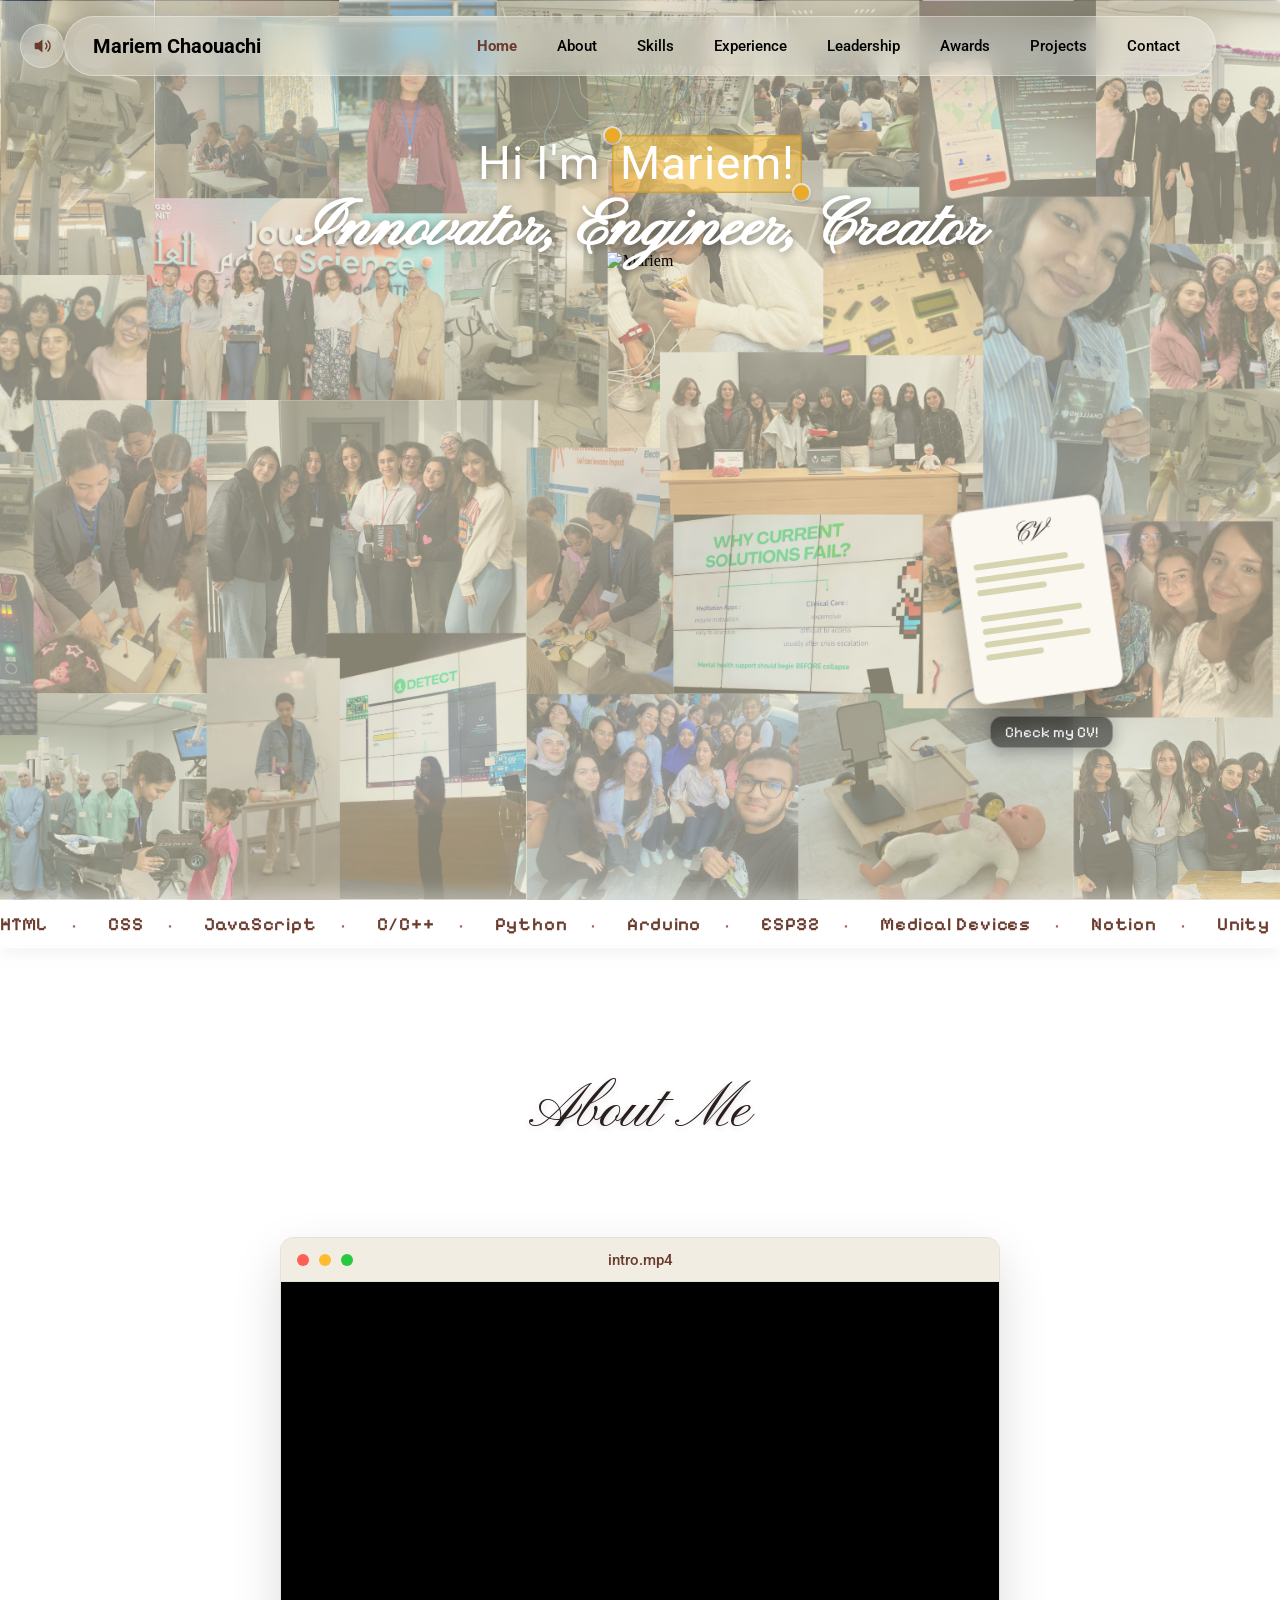
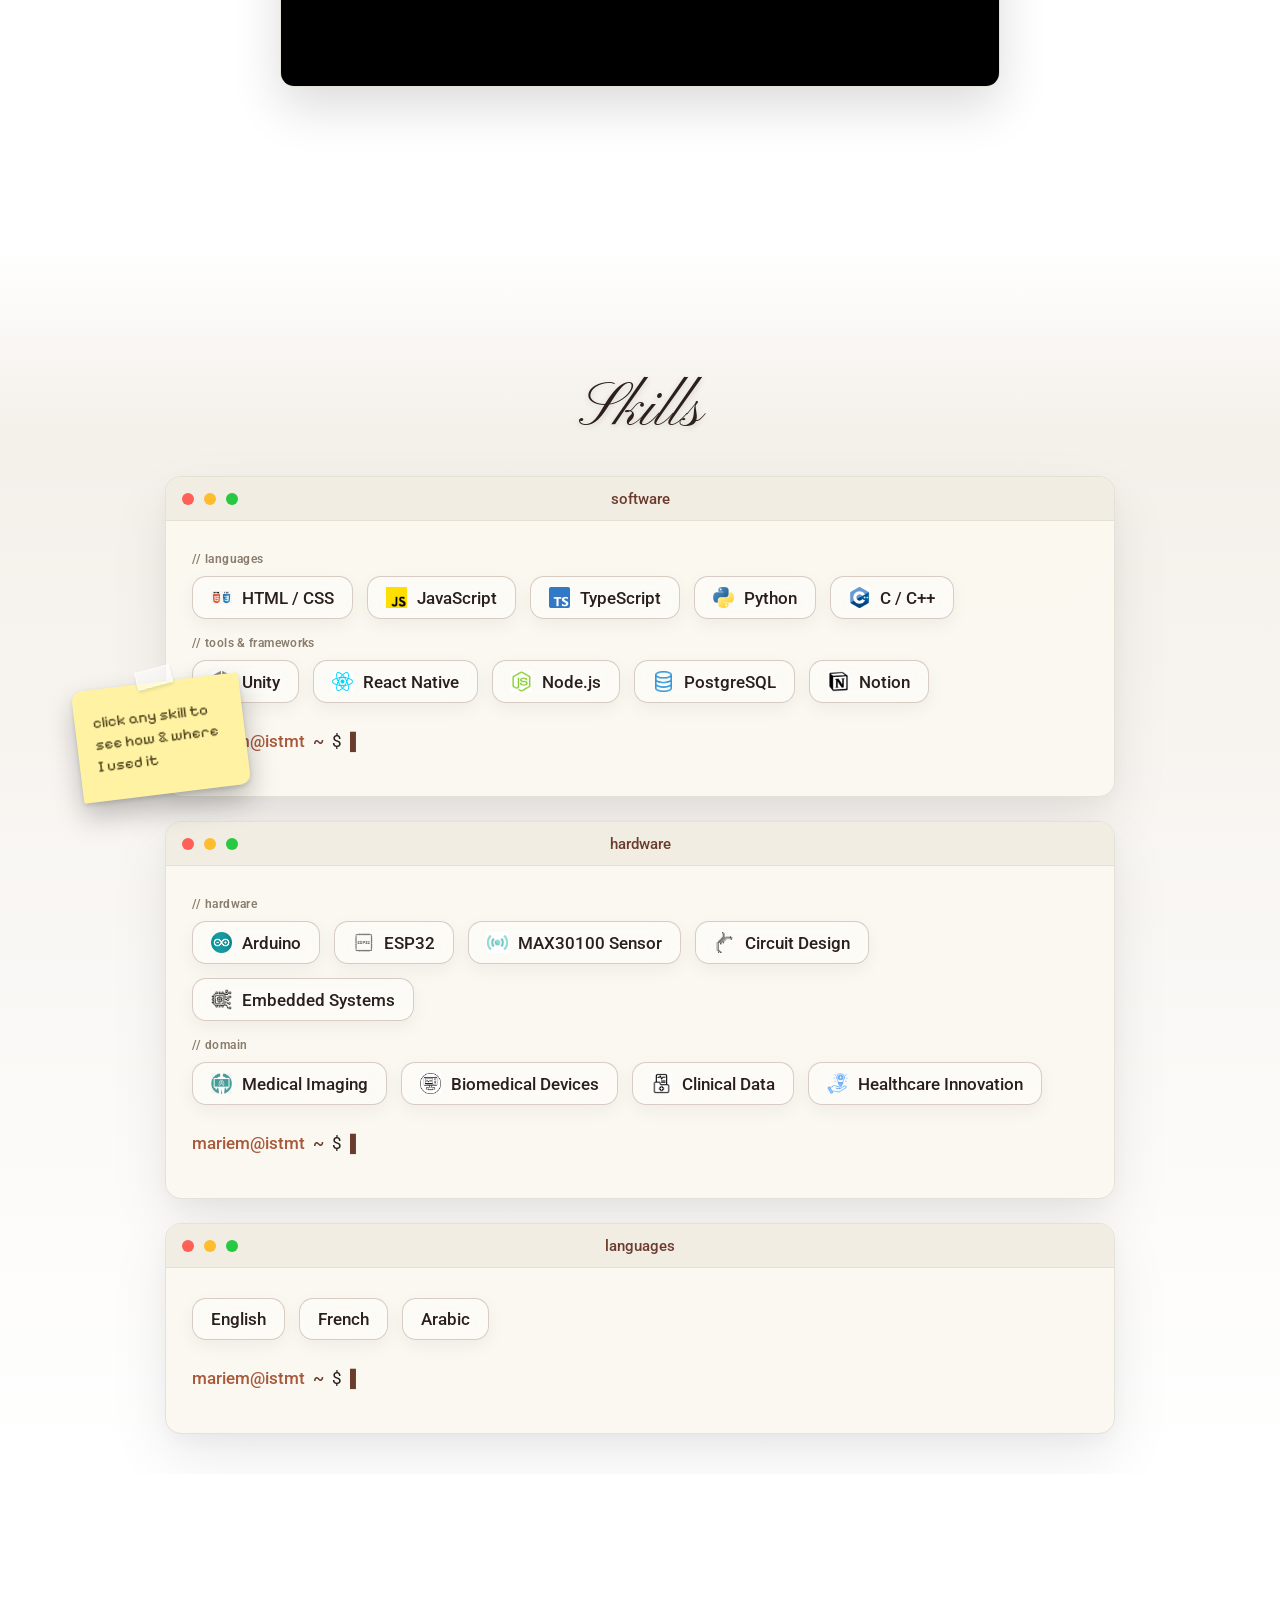
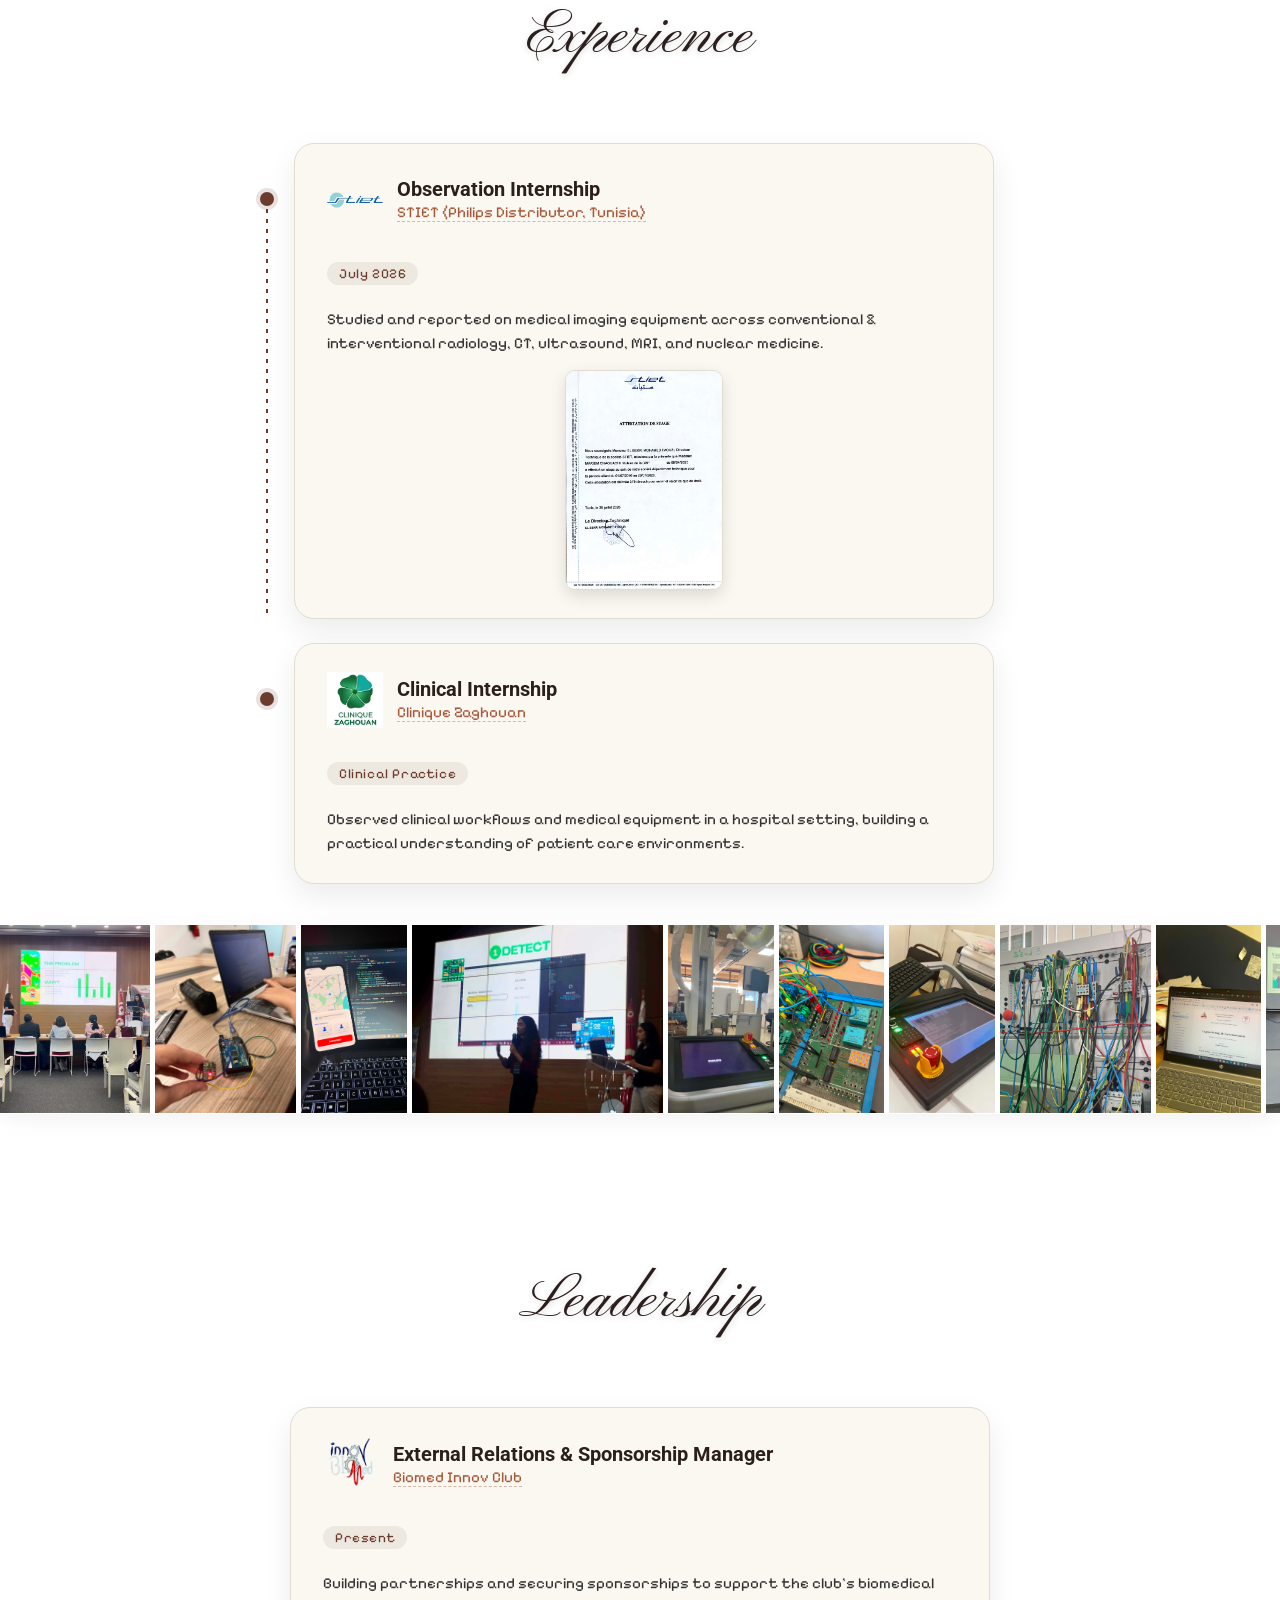
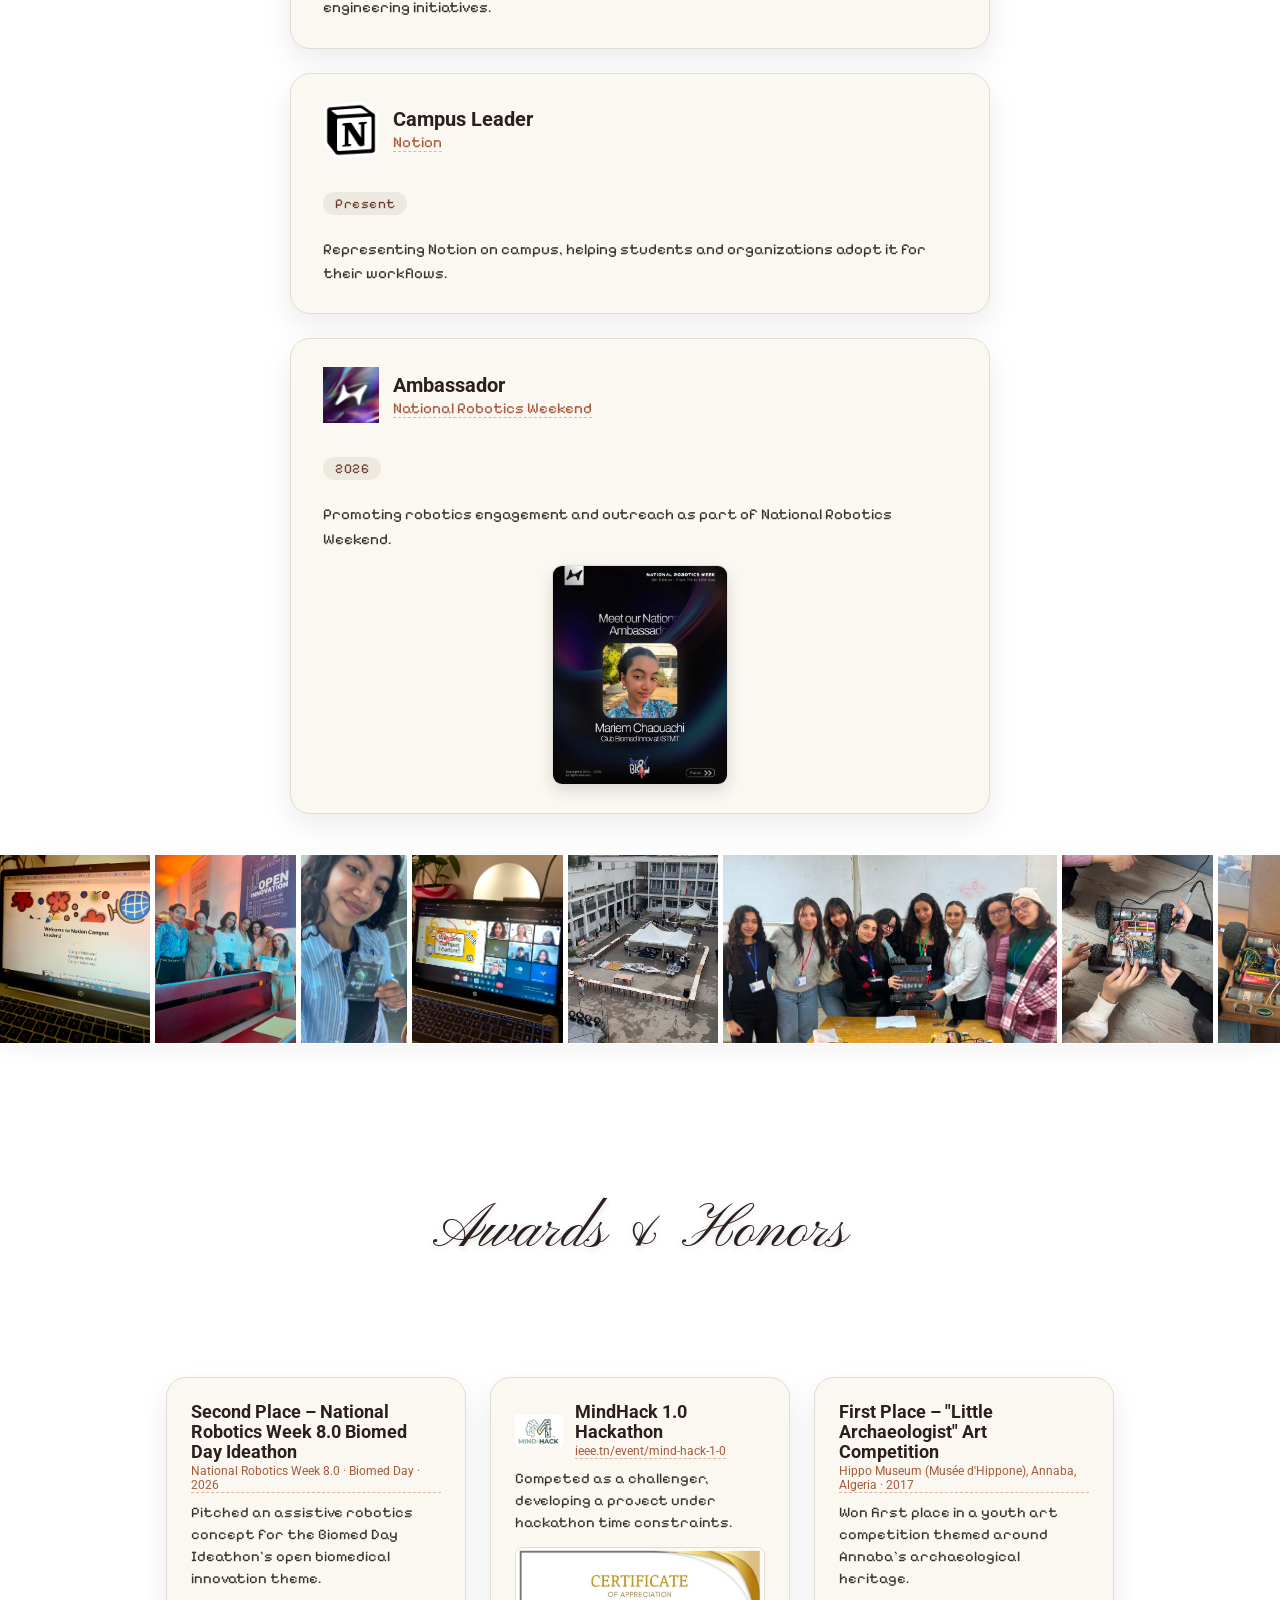
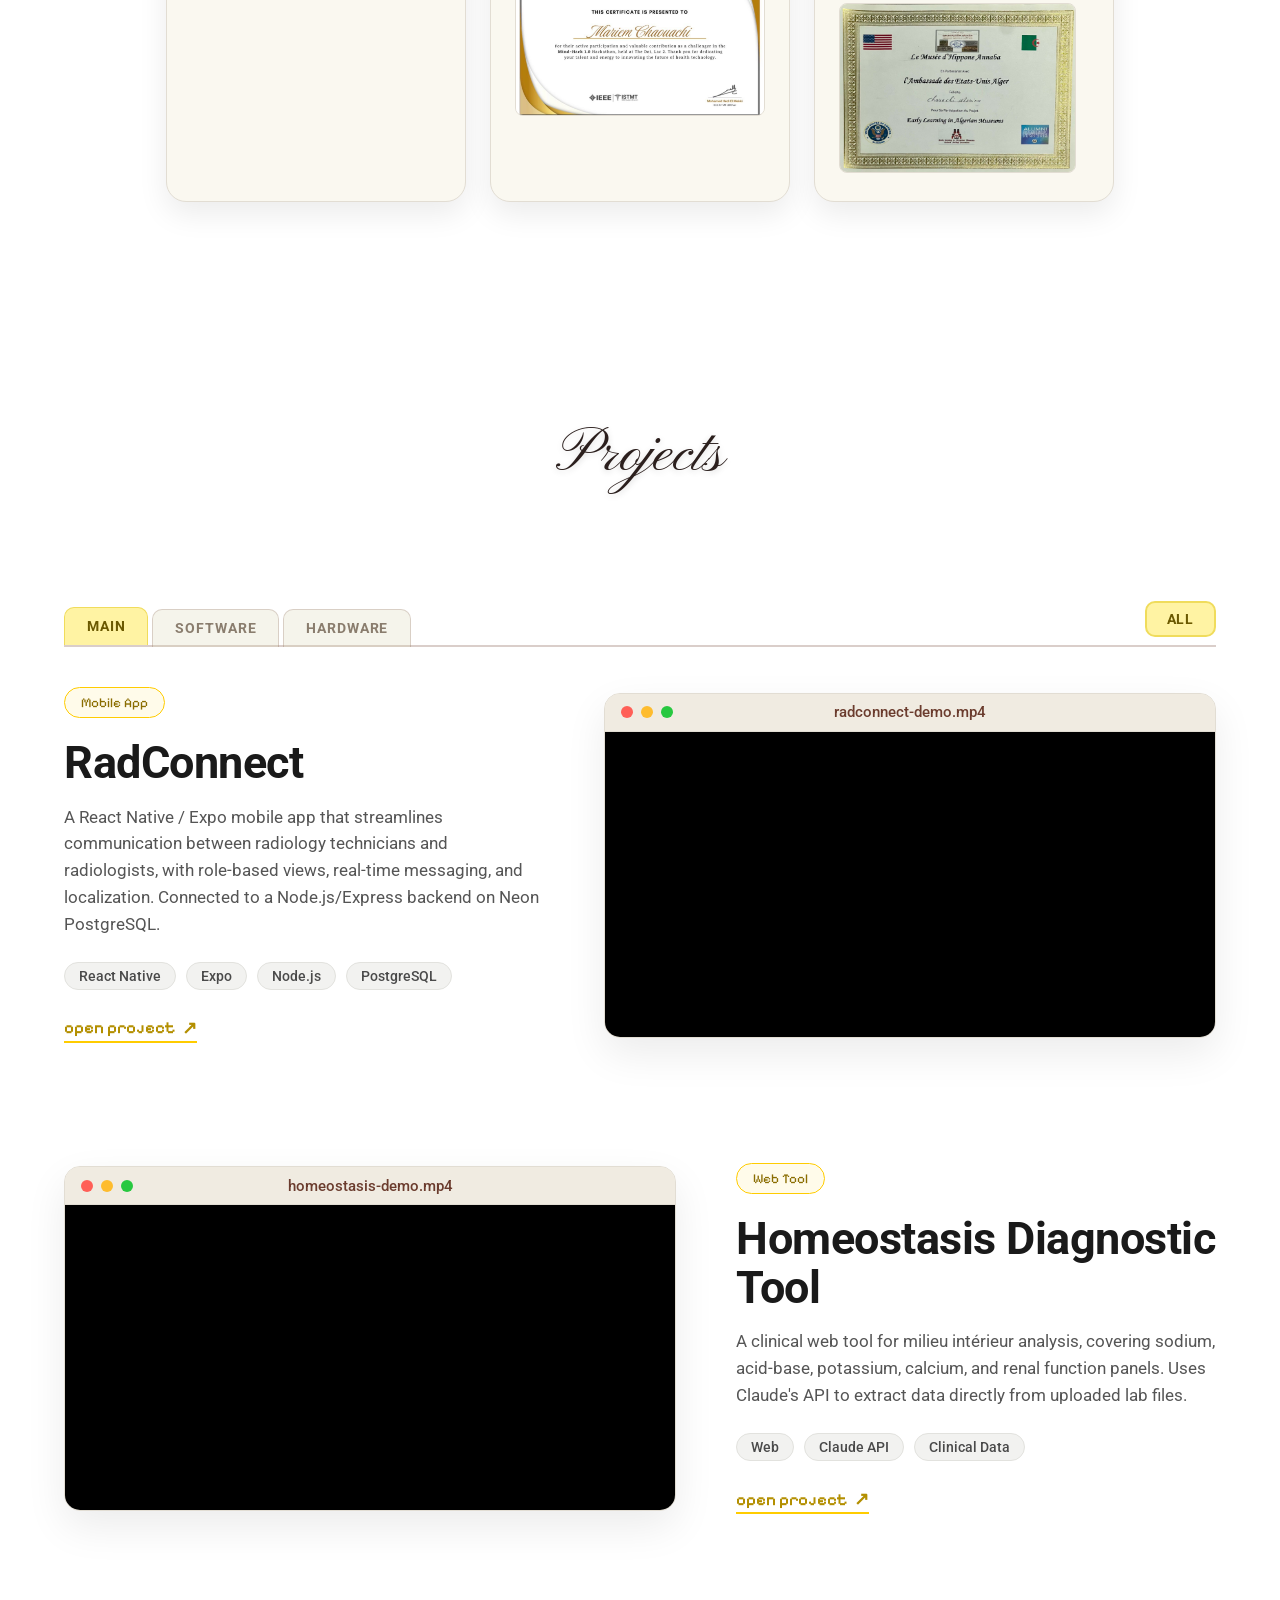
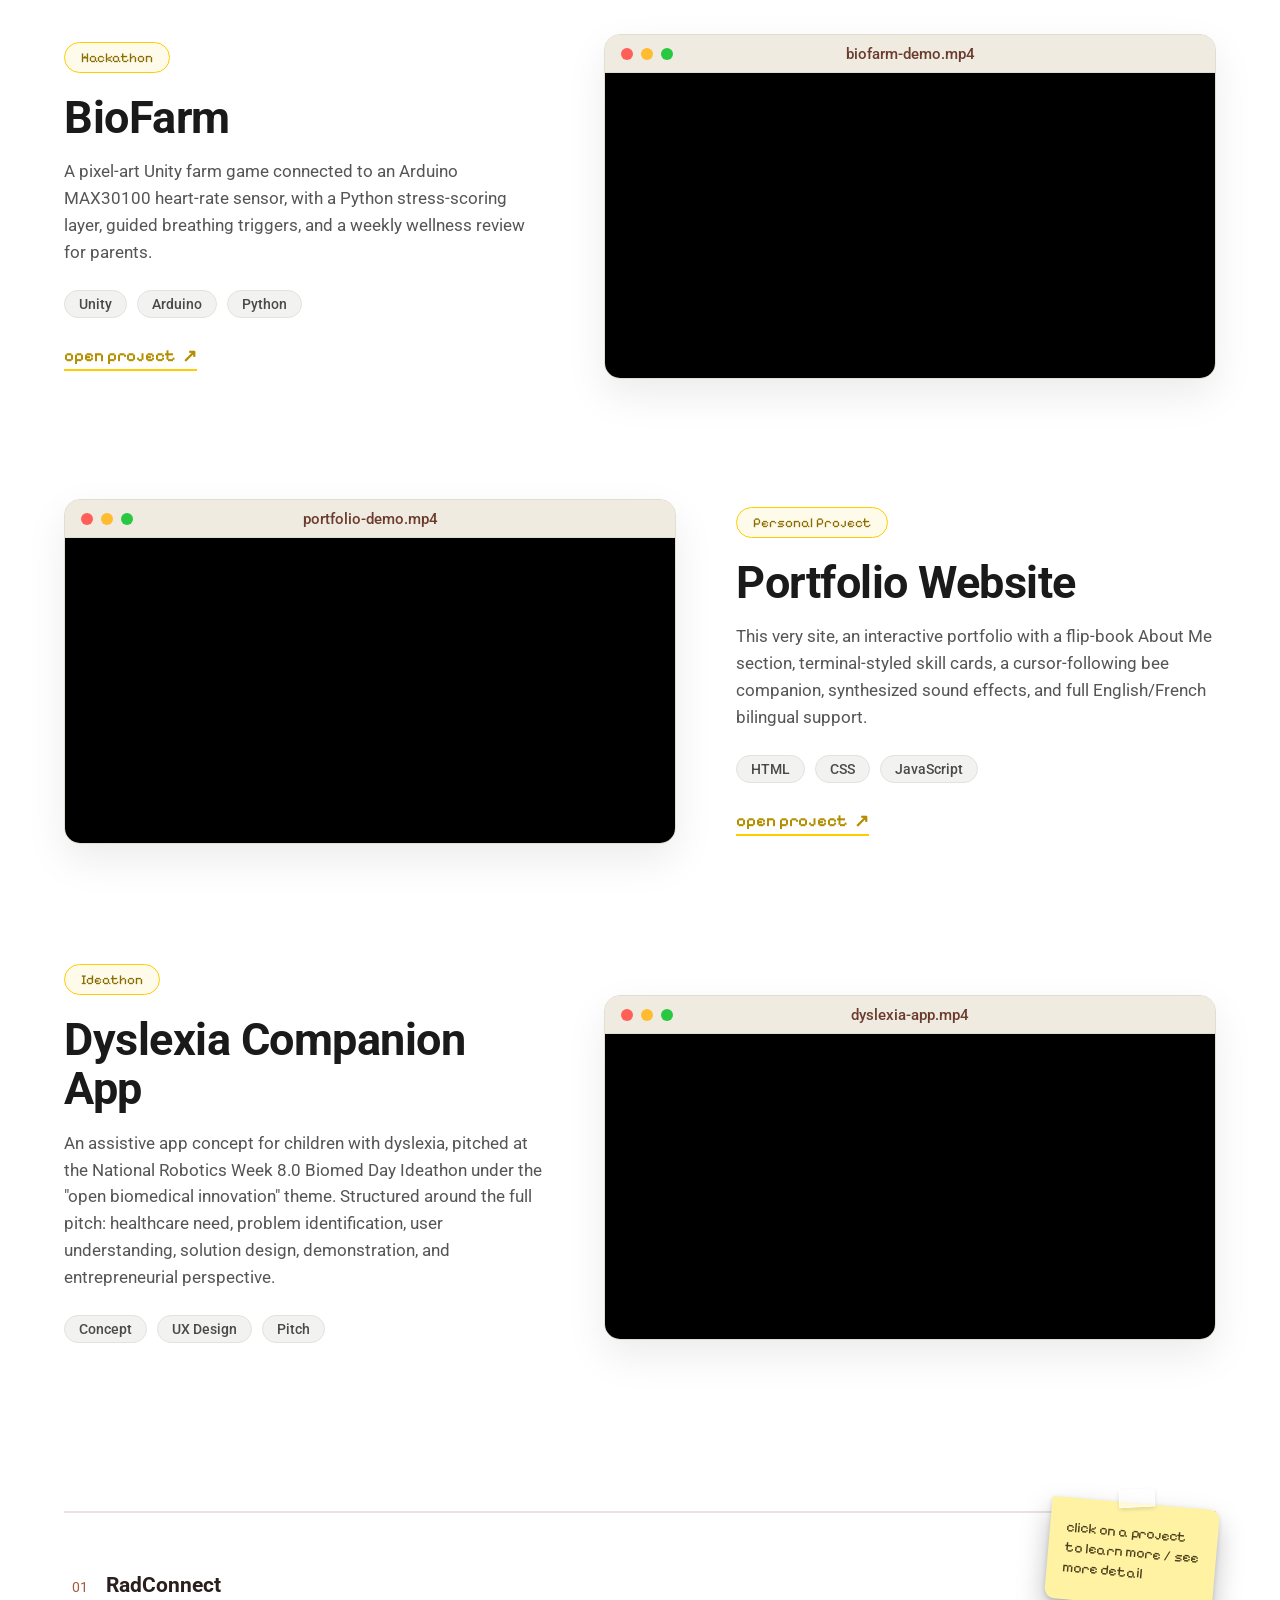
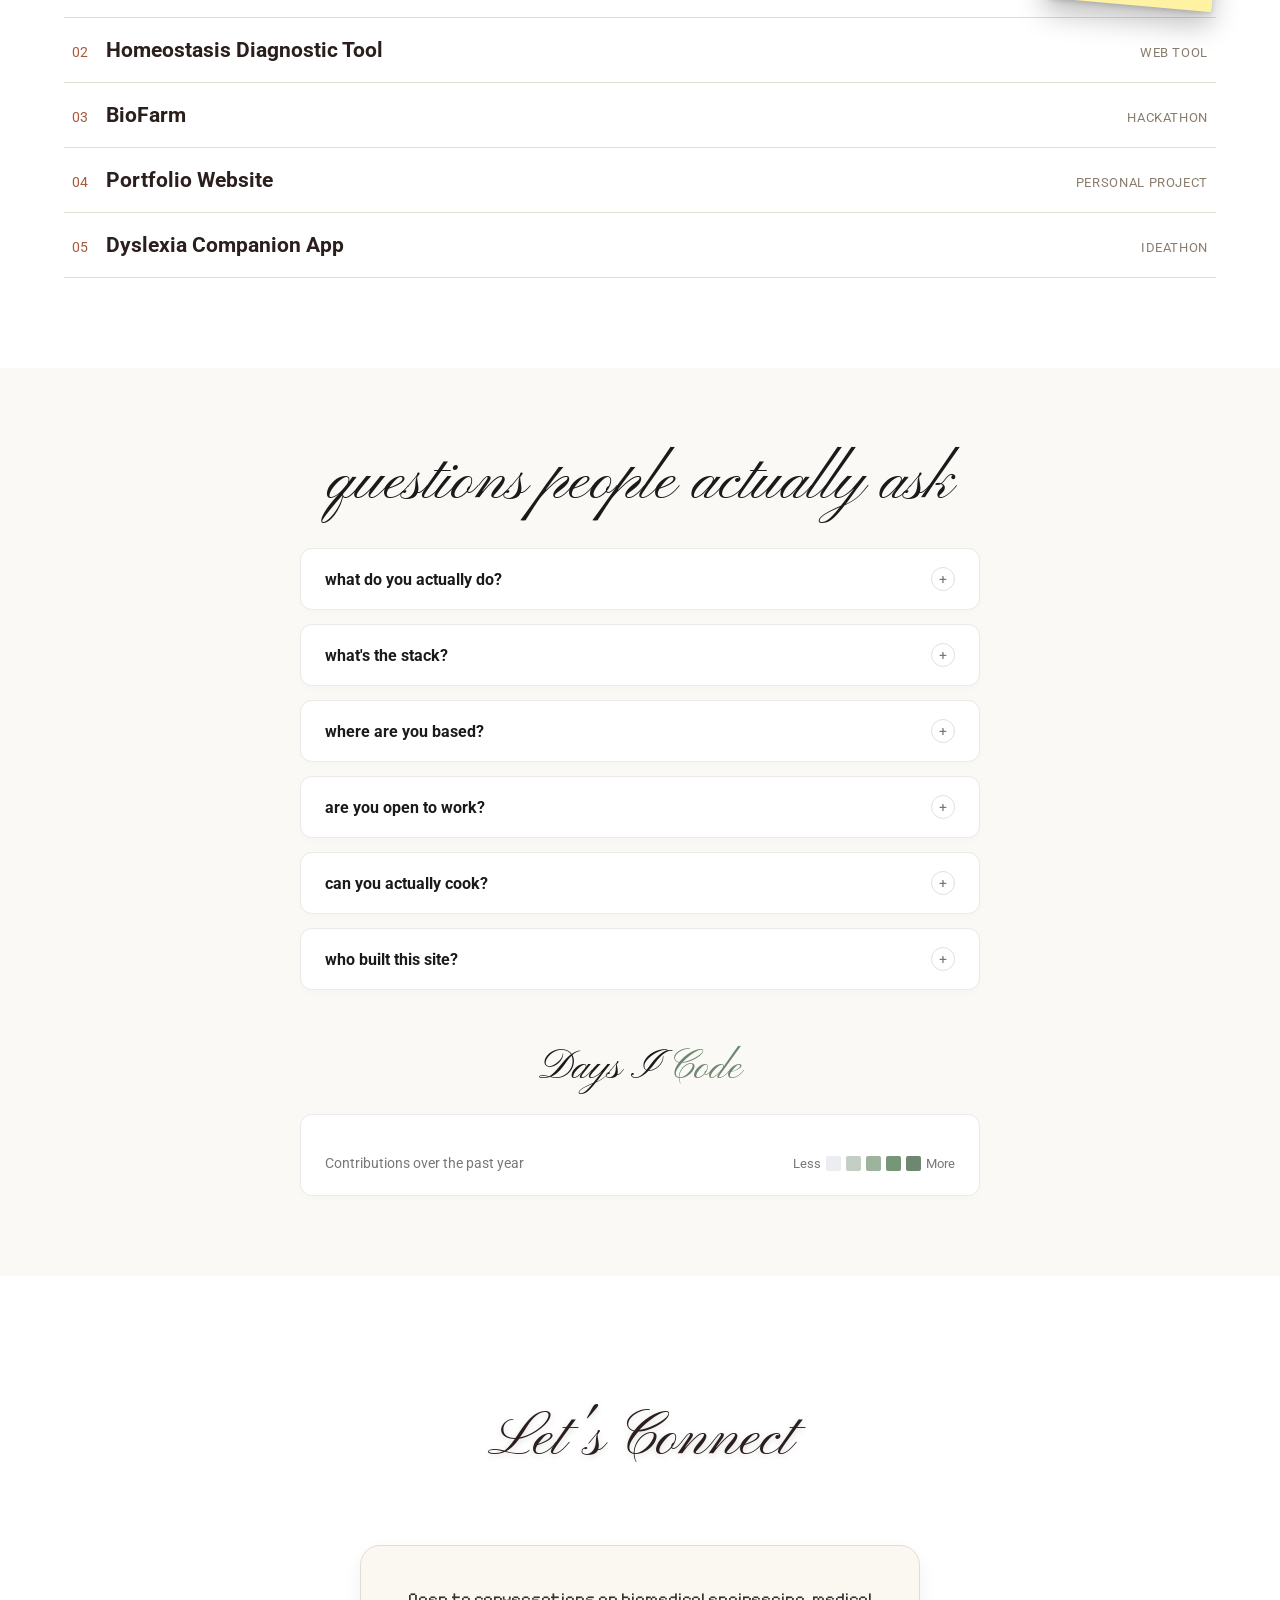
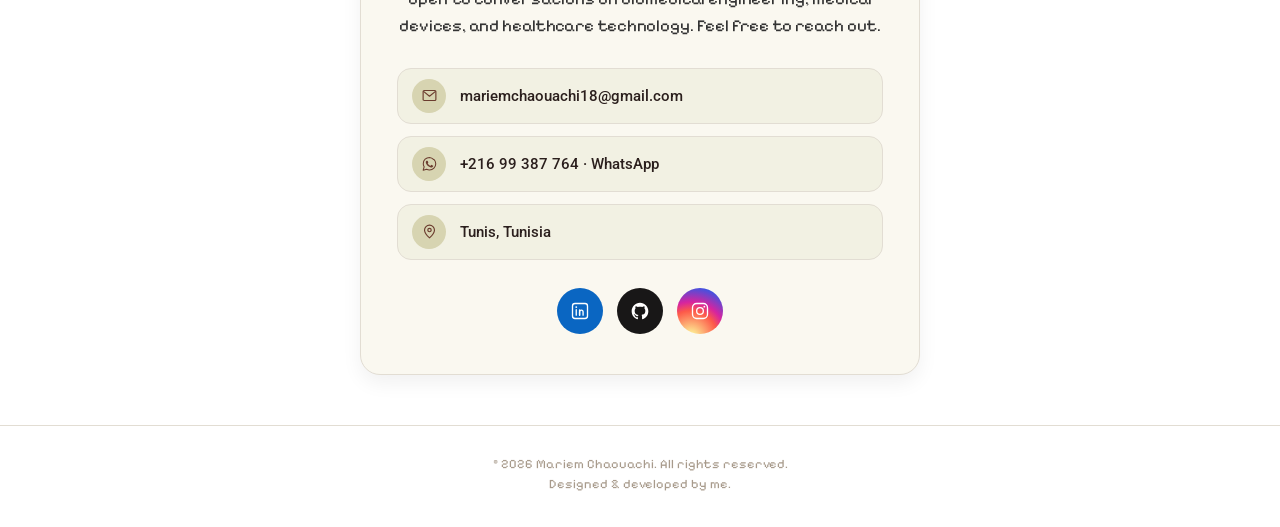
==== commit e27d65f3: "projects change" ====
--- a/index.html
+++ b/index.html
@@ -235,6 +235,11 @@
             <span class="skill-modal-label" data-en="&gt; built with" data-fr="&gt; réalisé avec">&gt; built with</span>
             <div class="project-modal-stack" id="projectModalStack"></div>
           </div>
+
+          <div class="skill-modal-block" id="projectModalRepoBlock">
+            <span class="skill-modal-label" data-en="&gt; repository" data-fr="&gt; dépôt">&gt; repository</span>
+            <a class="award-modal-project-link" id="projectModalRepoLink" href="" target="_blank" rel="noopener"></a>
+          </div>
         </div>
       </div>
     </div>
@@ -259,7 +264,12 @@
 
           <div class="skill-modal-block">
             <span class="skill-modal-label" data-en="&gt; about" data-fr="&gt; à propos">&gt; about</span>
-            <p id="experienceModalDescription"></p>
+            <div id="experienceModalDescription"></div>
+          </div>
+
+          <div class="skill-modal-block" id="experienceModalSkillsBlock">
+            <span class="skill-modal-label" data-en="&gt; skills learned" data-fr="&gt; compétences acquises">&gt; skills learned</span>
+            <div class="exp-modal-skills" id="experienceModalSkills"></div>
           </div>
 
           <div class="skill-modal-block" id="experienceModalCertBlock">
@@ -798,9 +808,9 @@
           <div class="project-stack">
             <span>React Native</span><span>Expo</span><span>Node.js</span><span>PostgreSQL</span>
           </div>
-          <a href="https://github.com/mariem-chaouachi/RadConnect-App" target="_blank" rel="noopener" class="project-link" data-bee-msg="Open the RadConnect repo!" data-bee-msg-fr="Ouvrir le dépôt RadConnect !">
+          <button type="button" class="project-link" data-project="radconnect" data-bee-msg="Open the RadConnect repo!" data-bee-msg-fr="Ouvrir le dépôt RadConnect !">
             <span data-en="open project" data-fr="voir le projet">open project</span> <span class="arrow">↗</span>
-          </a>
+          </button>
         </div>
 
         <div class="project-media">
@@ -832,9 +842,9 @@
           <div class="project-stack">
             <span>Web</span><span>Claude API</span><span data-en="Clinical Data" data-fr="Données cliniques">Clinical Data</span>
           </div>
-          <a href="https://github.com/mariem-chaouachi/Homeostasis-Diagnostic-Panel" target="_blank" rel="noopener" class="project-link" data-bee-msg="Open the Homeostasis tool repo!" data-bee-msg-fr="Ouvrir le dépôt de l'outil Homéostasie !">
+          <button type="button" class="project-link" data-project="homeostasis" data-bee-msg="Open the Homeostasis tool repo!" data-bee-msg-fr="Ouvrir le dépôt de l'outil Homéostasie !">
             <span data-en="open project" data-fr="voir le projet">open project</span> <span class="arrow">↗</span>
-          </a>
+          </button>
         </div>
 
         <div class="project-media">
@@ -866,9 +876,9 @@
           <div class="project-stack">
             <span>Unity</span><span>Arduino</span><span>Python</span>
           </div>
-          <a href="https://github.com/mariem-chaouachi/BioFarm" target="_blank" rel="noopener" class="project-link" data-bee-msg="Open the BioFarm repo!" data-bee-msg-fr="Ouvrir le dépôt BioFarm !">
+          <button type="button" class="project-link" data-project="biofarm" data-bee-msg="Open the BioFarm repo!" data-bee-msg-fr="Ouvrir le dépôt BioFarm !">
             <span data-en="open project" data-fr="voir le projet">open project</span> <span class="arrow">↗</span>
-          </a>
+          </button>
         </div>
 
         <div class="project-media">
@@ -898,9 +908,9 @@
           <div class="project-stack">
             <span>HTML</span><span>CSS</span><span>JavaScript</span>
           </div>
-          <a href="https://github.com/mariem-chaouachi/PortfolioWebsite" target="_blank" rel="noopener" class="project-link" data-bee-msg="Open the Portfolio repo!" data-bee-msg-fr="Ouvrir le dépôt du portfolio !">
+          <button type="button" class="project-link" data-project="portfolio" data-bee-msg="Open the Portfolio repo!" data-bee-msg-fr="Ouvrir le dépôt du portfolio !">
             <span data-en="open project" data-fr="voir le projet">open project</span> <span class="arrow">↗</span>
-          </a>
+          </button>
         </div>
 
         <div class="project-media">
@@ -921,7 +931,7 @@
         </div>
       </div>
 
-      <div class="project-row" data-category="hardware" id="project-dyslexia-app">
+      <div class="project-row" data-category="software" id="project-dyslexia-app">
         <div class="project-info">
           <span class="project-tag" data-en="Ideathon" data-fr="Ideathon">Ideathon</span>
           <h3 class="project-title" data-en="Dyslexia Companion App" data-fr="Application compagnon pour la dyslexie">Dyslexia Companion App</h3>
--- a/css/style.css
+++ b/css/style.css
@@ -900,6 +900,32 @@
   border-radius: 20px;
 }
 
+/* Multi-paragraph experience/leadership descriptions */
+#experienceModalDescription p {
+  margin: 0 0 14px;
+}
+
+#experienceModalDescription p:last-child {
+  margin-bottom: 0;
+}
+
+.exp-modal-skills {
+  display: flex;
+  flex-wrap: wrap;
+  gap: 8px;
+}
+
+.exp-modal-skills span {
+  font-family: 'Roboto', sans-serif;
+  font-size: 0.85rem;
+  font-weight: 500;
+  color: #6b3c2e;
+  background-color: rgba(107, 60, 46, 0.08);
+  border: 1px solid rgba(107, 60, 46, 0.25);
+  padding: 5px 14px;
+  border-radius: 20px;
+}
+
 /* ABOUT ME SECTION - 3D BOOK & DYNAMIC SCREEN PROPORTIONS */
 .about-section {
   display: flex;
@@ -1396,35 +1422,42 @@
 }
 
 .timeline-marker {
-  display: flex;
-  flex-direction: column;
-  align-items: center;
+  position: relative;
+  display: flex;
+  justify-content: center;
   width: 14px;
   align-self: stretch;
   flex-shrink: 0;
-  /* Centers the dot with the card's logo: card has 28px top padding,
-     the logo is 56px tall, so the logo's own vertical center sits at
-     28 + 28 = 56px from the card's top edge. The dot is 14px tall, so
-     its top edge needs to start 7px above that center line. Was 34px,
-     which put the dot noticeably above the logo instead of level
-     with it. */
-  padding-top: 49px;
 }
 
 .timeline-dot {
+  position: absolute;
+  top: 49px;
+  left: 50%;
+  transform: translateX(-50%);
   width: 14px;
   height: 14px;
   border-radius: 50%;
   background: #6b3c2e;
   box-shadow: 0 0 0 4px rgba(107, 60, 46, 0.15);
+  z-index: 2;
   flex-shrink: 0;
 }
 
+/* Absolutely positioned top-to-bottom (rather than flex: 1 distributing
+   leftover space in a nested flex column) so the connecting line reaches
+   the next item's dot no matter how the surrounding layout is measured —
+   the earlier flex-based version depended on .timeline-marker actually
+   being stretched to a definite height at layout time, which is more
+   fragile than anchoring directly to its own top/bottom edges. */
 .timeline-marker::after {
   content: '';
-  flex: 1;
+  position: absolute;
+  top: 56px;
+  bottom: 0;
+  left: 50%;
+  transform: translateX(-50%);
   width: 2px;
-  margin-top: 8px;
   background: repeating-linear-gradient(
     180deg,
     #6b3c2e 0,
@@ -1441,13 +1474,13 @@
 @media (max-width: 560px) {
   .timeline-marker {
     width: 10px;
+  }
+
+  .timeline-dot {
     /* Logo is still 56px tall in this range (it only shrinks to 32px
        below 480px, handled separately below), so the same 49px offset
        used on desktop still centers the dot on it. */
-    padding-top: 49px;
-  }
-
-  .timeline-dot {
+    top: 49px;
     width: 10px;
     height: 10px;
   }
@@ -2076,8 +2109,11 @@
   font-weight: 600;
   color: #b38f00; /* Legible yellow-gold text */
   text-decoration: none;
+  border: none;
   border-bottom: 2px solid #FFCC00;
-  padding-bottom: 2px;
+  padding: 0 0 2px;
+  background: none;
+  cursor: pointer;
   transition: color 0.25s ease, border-color 0.25s ease, transform 0.25s ease;
 }
 
@@ -2765,8 +2801,8 @@
   /* Logo shrinks to 32px at this width, so the dot's center moves from
      56px to 28 (card padding) + 16 (half of 32px) = 44px. Dot is 10px
      here, so its top edge needs to sit 5px above that. */
-  .timeline-marker {
-    padding-top: 39px;
+  .timeline-dot {
+    top: 39px;
   }
 
   .timeline-role {
@@ -3044,4 +3080,4 @@
   .loading-bar-fill {
     transition: none;
   }
-}+}
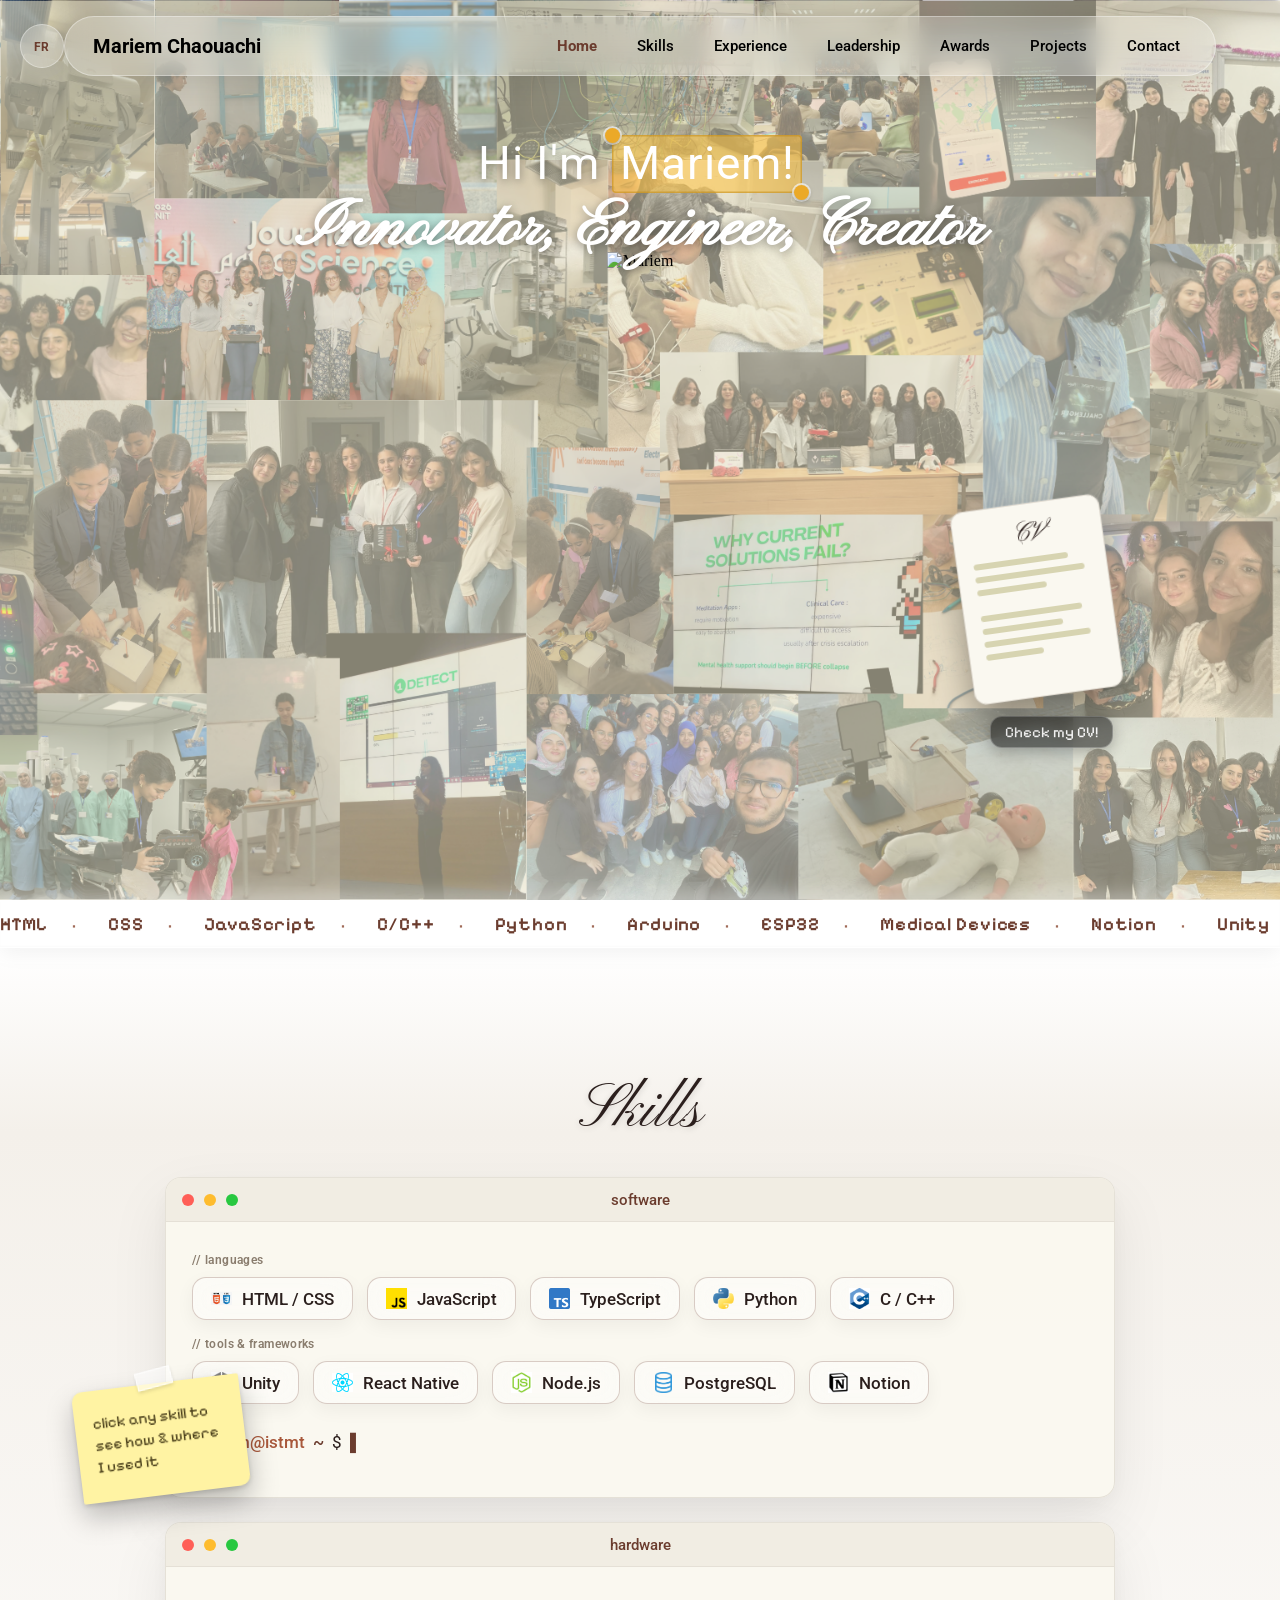
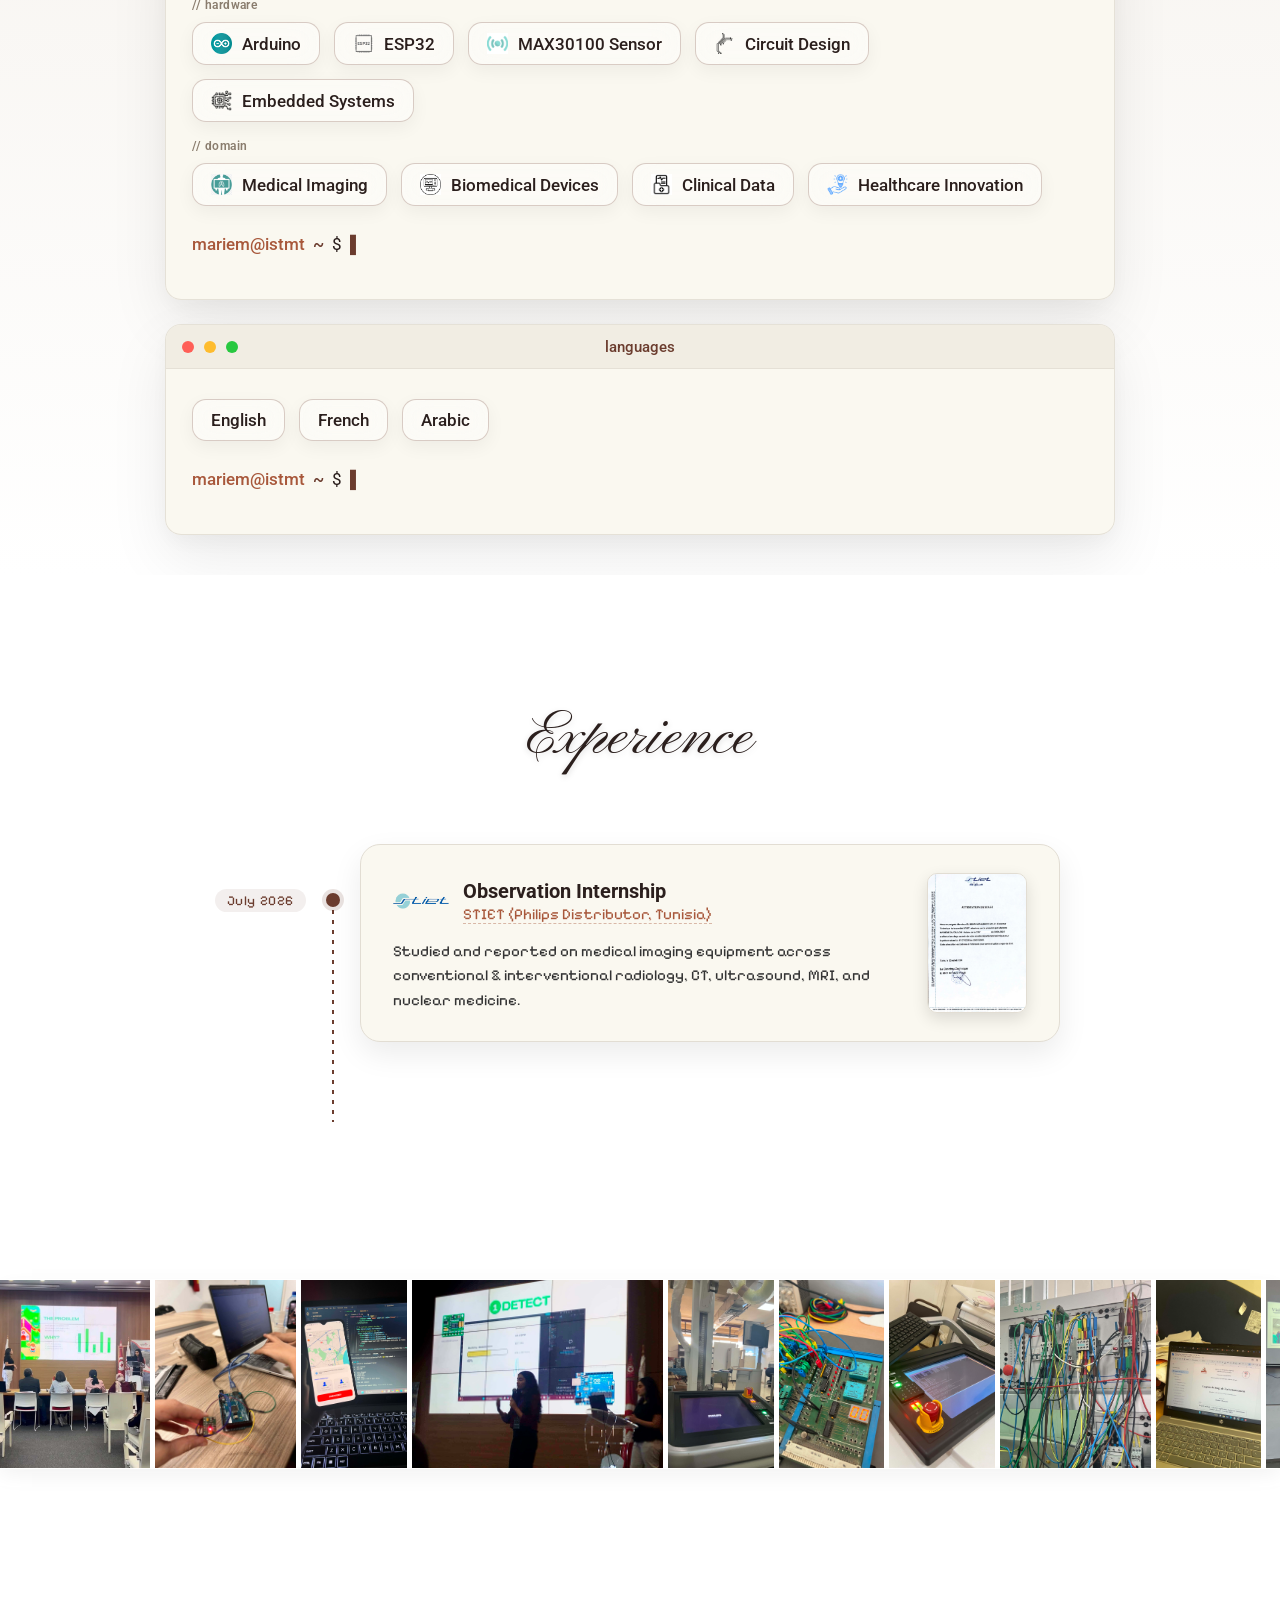
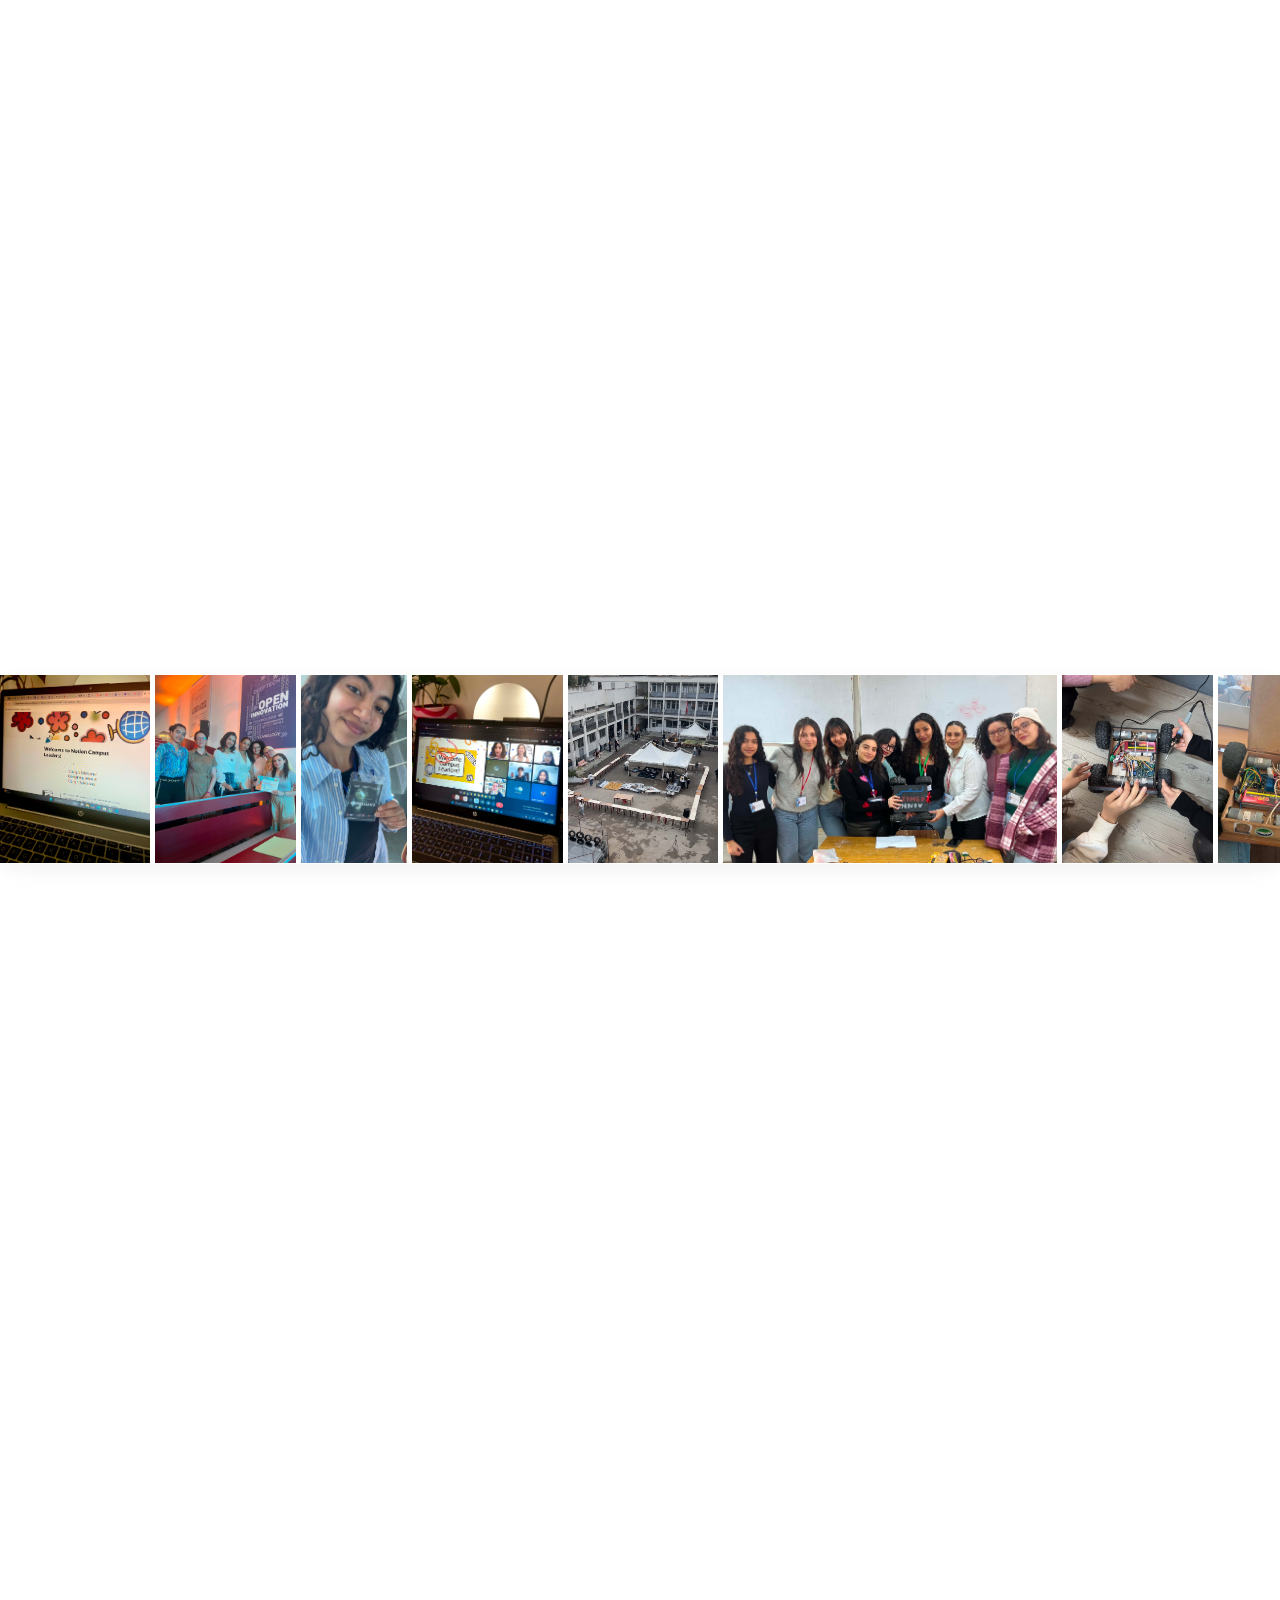
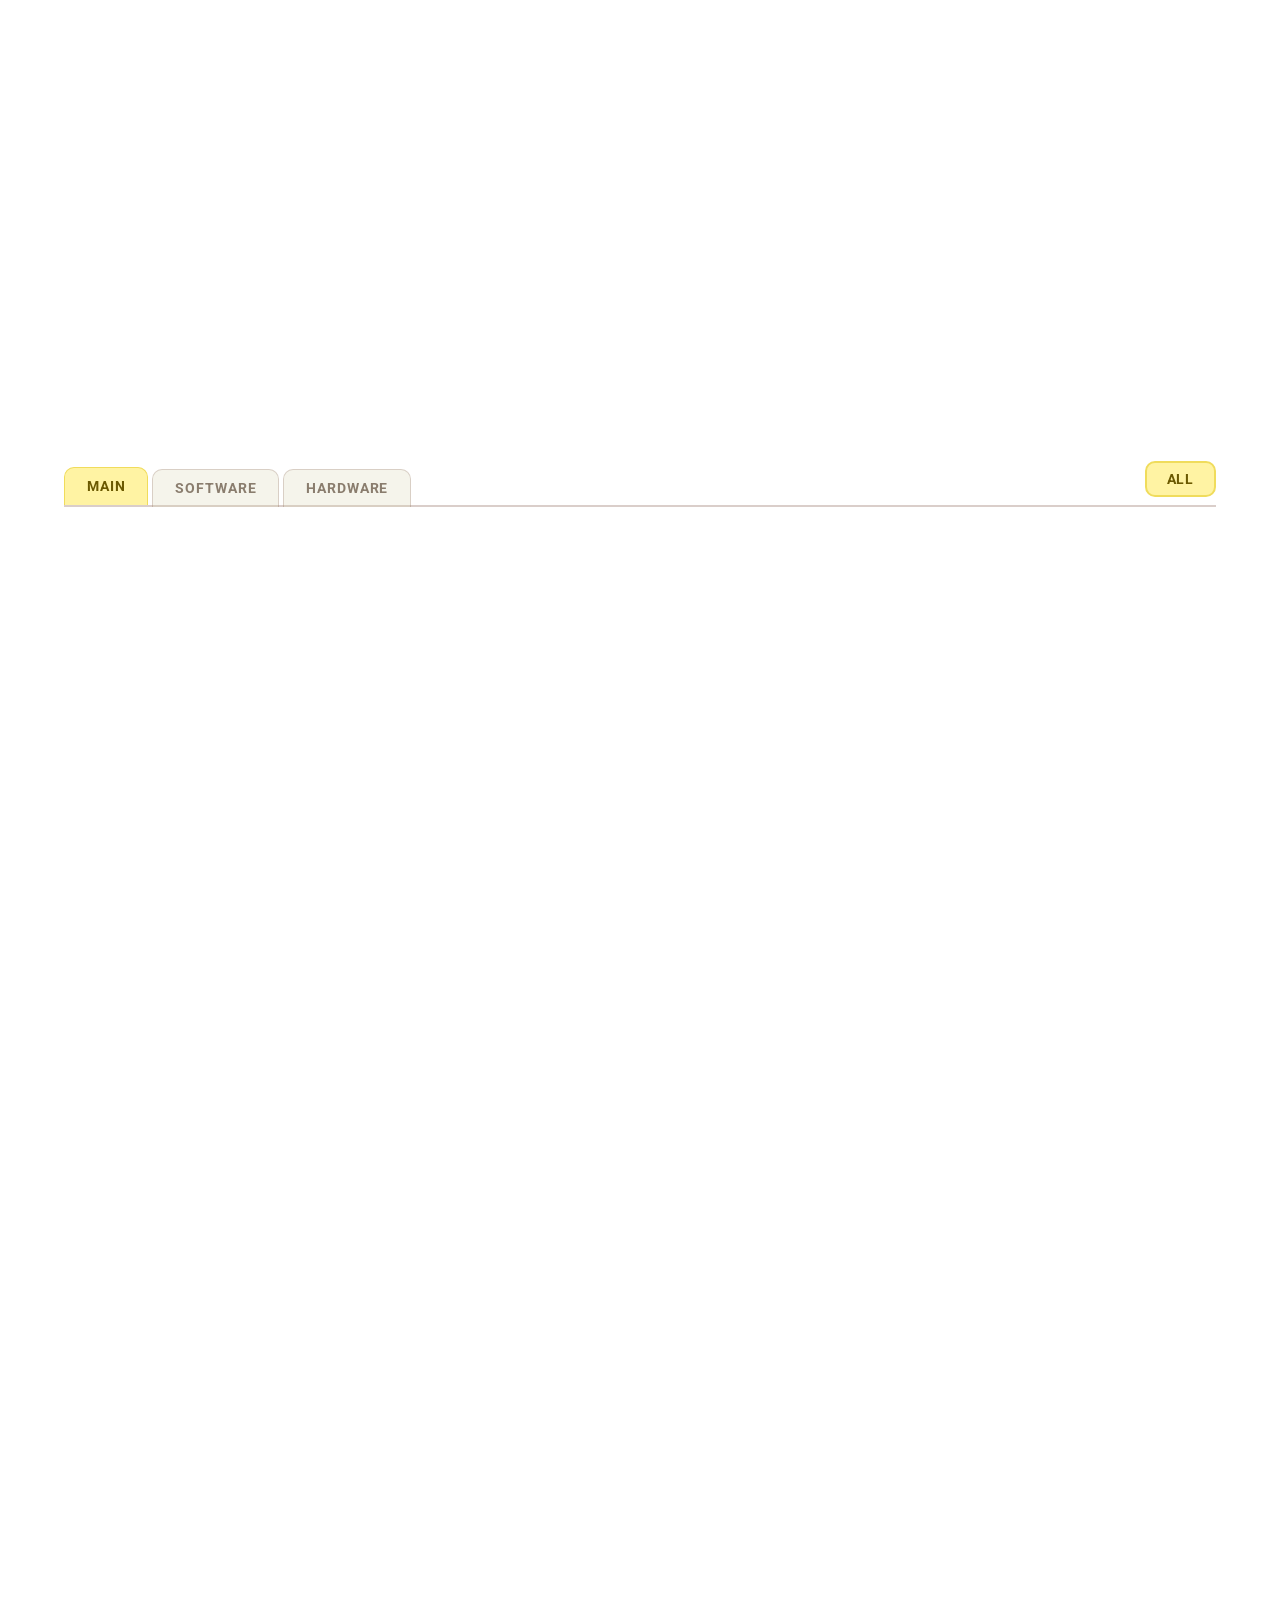
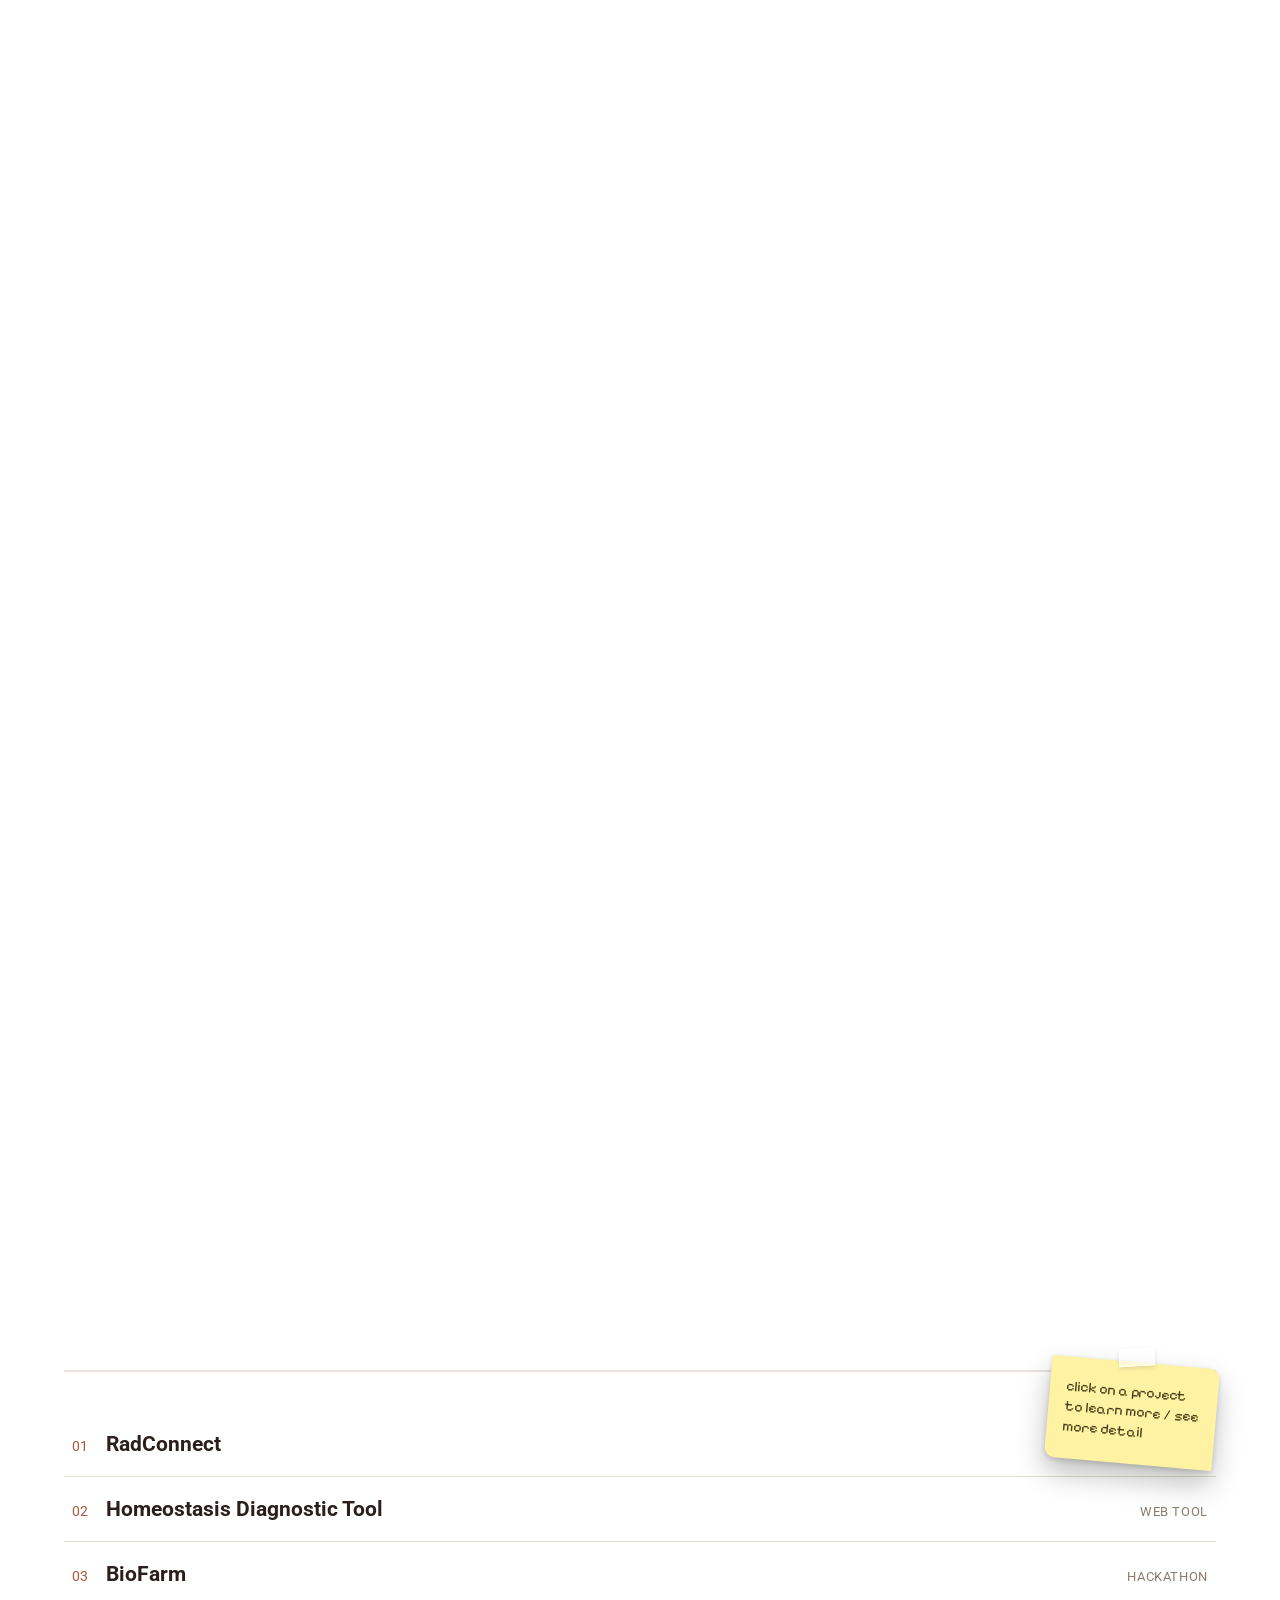
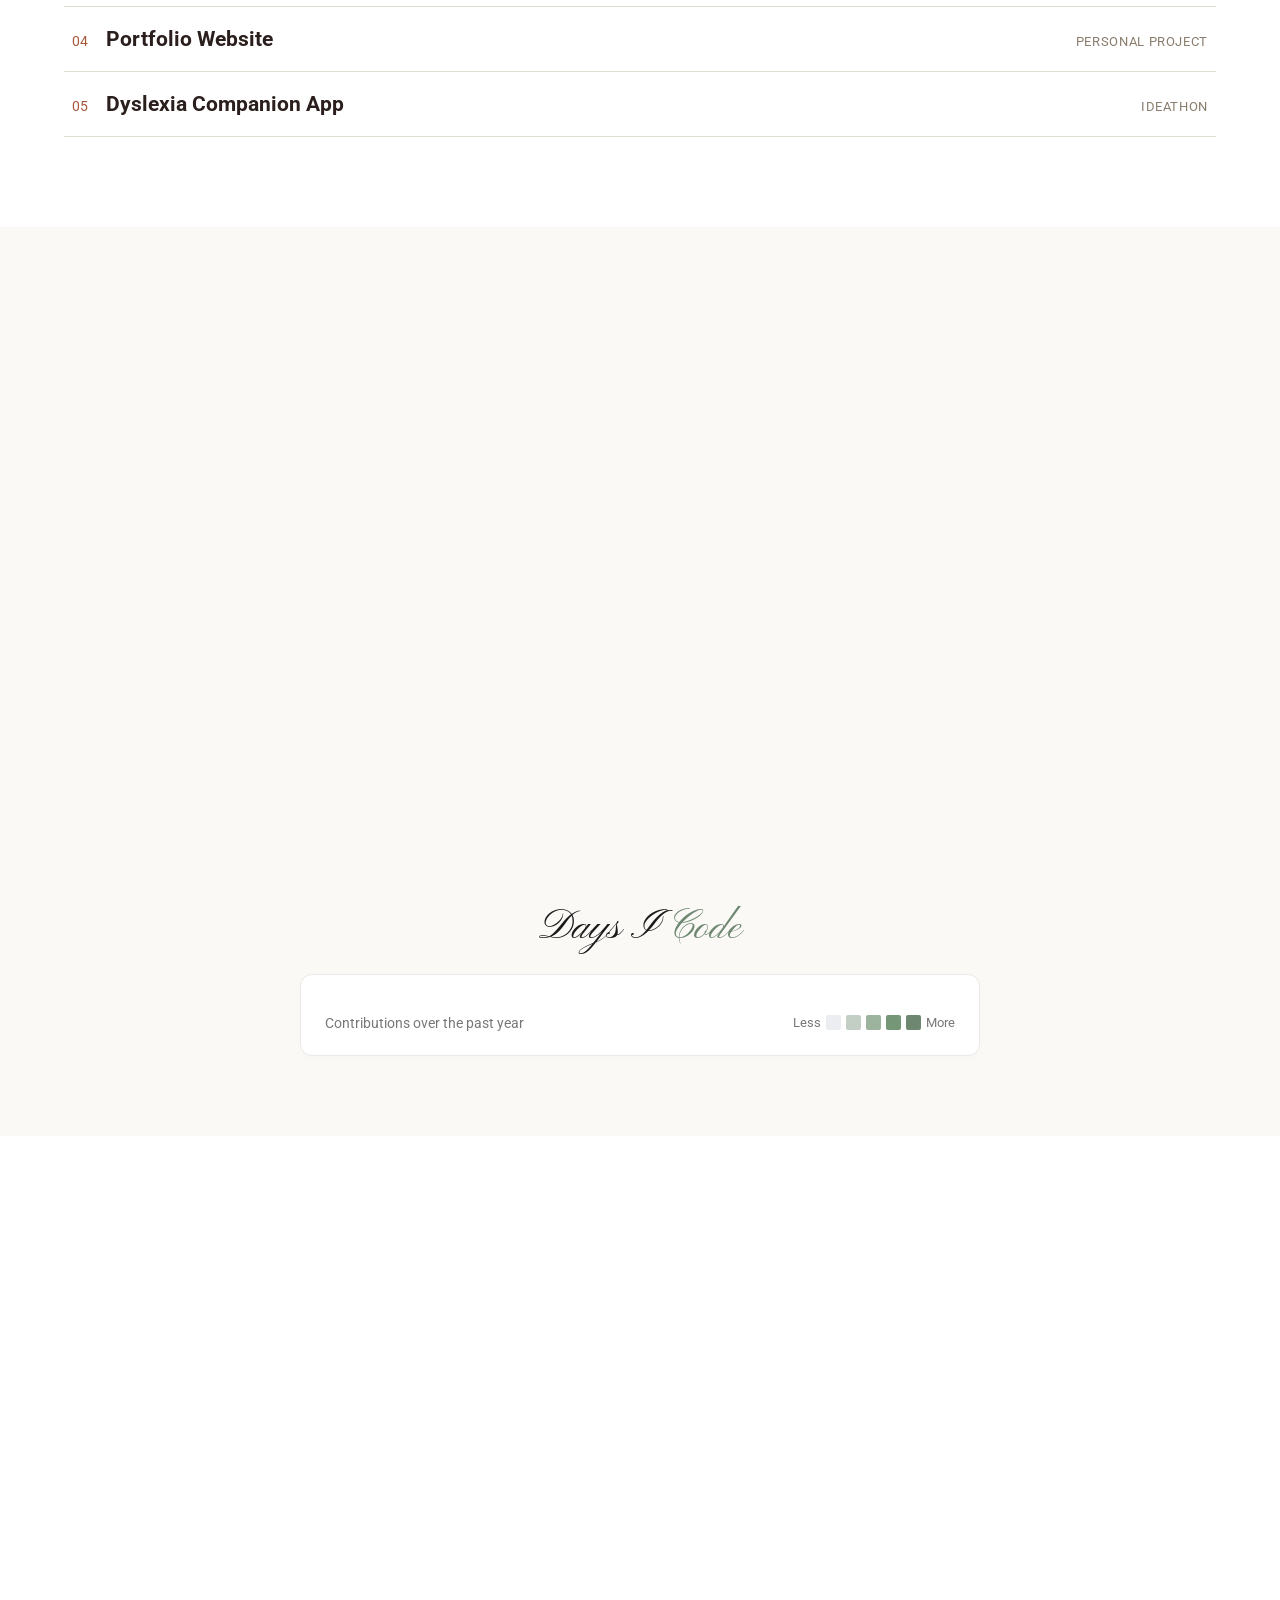
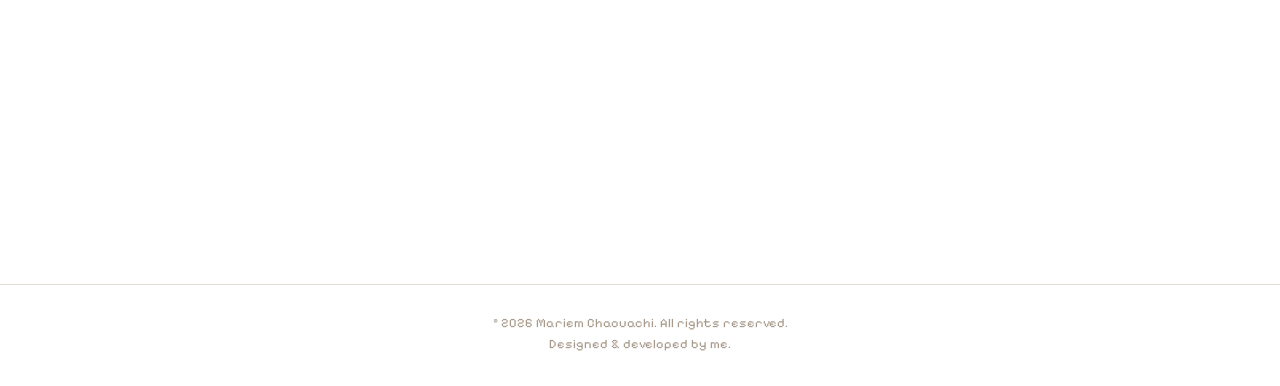
==== commit 54823ead: "Changes" ====
--- a/index.html
+++ b/index.html
@@ -79,7 +79,6 @@
        it on mobile no matter what the toggle classes say. -->
   <ul class="nav-links" id="navLinks">
     <li><a href="#home" data-section="home" data-bee-msg="Back to the top!" data-bee-msg-fr="Retour en haut !" data-en="Home" data-fr="Accueil">Home</a></li>
-    <li><a href="#about" data-section="about" data-bee-msg="Open the book!" data-bee-msg-fr="Ouvrir le livre !" data-en="About" data-fr="À propos">About</a></li>
     <li><a href="#skills-terminal" data-section="skills-terminal" data-bee-msg="See what I can do!" data-bee-msg-fr="Découvrez ce que je sais faire !" data-en="Skills" data-fr="Compétences">Skills</a></li>
     <li><a href="#experience" data-section="experience" data-bee-msg="Check out my experience!" data-bee-msg-fr="Découvrez mon expérience !" data-en="Experience" data-fr="Expérience">Experience</a></li>
     <li><a href="#leadership" data-section="leadership" data-bee-msg="See my leadership roles!" data-bee-msg-fr="Voir mes rôles de leadership !" data-en="Leadership" data-fr="Leadership">Leadership</a></li>
@@ -328,27 +327,6 @@
   </div>
 
   <!-- About Me Section -->
-  <section class="about-section" id="about">
-    <h2 class="about-title" data-en="About Me" data-fr="À propos de moi">About Me</h2>
-
-    <div class="book-stage">
-
-      <div class="tv-screen-terminal tv-intro">
-        <div class="terminal-titlebar">
-          <span class="dot dot-red"></span><span class="dot dot-yellow"></span><span class="dot dot-green"></span>
-          <span class="terminal-filename">intro.mp4</span>
-        </div>
-        <div class="tv-screen-body">
-          <video autoplay loop muted playsinline preload="metadata" class="tv-video">
-            <source src="assets/videos/intro.mp4" type="video/mp4" />
-            Your browser does not support the video tag.
-          </video>
-        </div>
-      </div>
-
-    </div>
-  </section>
-
   <!-- Terminal Skills Section -->
   <section class="terminal-skills-section" id="skills-terminal">
     <div class="terminal-scroll-stage">
@@ -517,6 +495,9 @@
         <div class="experience-gallery-track">
 
           <div class="timeline-item">
+            <div class="timeline-date-col">
+              <span class="timeline-date" data-en="July 2026" data-fr="Juillet 2026">July 2026</span>
+            </div>
             <div class="timeline-marker"><span class="timeline-dot"></span></div>
             <div class="experience-card" data-card="stiet-internship" data-bee-msg="Discover my internship at STIET!" data-bee-msg-fr="Découvrez mon stage chez STIET !" role="button" tabindex="0">
               <div class="exp-card-inner">
@@ -527,7 +508,6 @@
                       <h3 class="timeline-role" data-en="Observation Internship" data-fr="Stage d'observation">Observation Internship</h3>
                       <a class="timeline-org" href="https://stiet.com.tn/" target="_blank" rel="noopener">STIET (Philips Distributor, Tunisia)</a>
                     </div>
-                    <span class="timeline-date" data-en="July 2026" data-fr="Juillet 2026">July 2026</span>
                   </div>
                   <p class="timeline-desc" data-en="Studied and reported on medical imaging equipment across conventional & interventional radiology, CT, ultrasound, MRI, and nuclear medicine." data-fr="J'ai étudié et documenté des équipements d'imagerie médicale en radiologie conventionnelle & interventionnelle, scanner, échographie, IRM et médecine nucléaire.">
                     Studied and reported on medical imaging equipment across conventional & interventional radiology, CT, ultrasound, MRI, and nuclear medicine.
@@ -539,6 +519,9 @@
           </div>
 
           <div class="timeline-item">
+            <div class="timeline-date-col">
+              <span class="timeline-date" data-en="June 2025" data-fr="Juin 2025">June 2025</span>
+            </div>
             <div class="timeline-marker"><span class="timeline-dot"></span></div>
             <div class="experience-card" data-card="clinical-internship" data-bee-msg="Learn about my clinical internship!" data-bee-msg-fr="En savoir plus sur mon stage clinique !" role="button" tabindex="0">
               <div class="exp-card-inner">
@@ -549,7 +532,6 @@
                       <h3 class="timeline-role" data-en="Clinical Internship" data-fr="Stage clinique">Clinical Internship</h3>
                       <a class="timeline-org" href="http://www.clinique-zaghouan.com/" target="_blank" rel="noopener">Clinique Zaghouan</a>
                     </div>
-                    <span class="timeline-date" data-en="Clinical Practice" data-fr="Pratique clinique">Clinical Practice</span>
                   </div>
                   <p class="timeline-desc" data-en="Observed clinical workflows and medical equipment in a hospital setting, building a practical understanding of patient care environments." data-fr="J'ai observé les flux de travail cliniques et les équipements médicaux en milieu hospitalier, développant une compréhension concrète des environnements de soins.">
                     Observed clinical workflows and medical equipment in a hospital setting, building a practical understanding of patient care environments.
@@ -744,7 +726,10 @@
           <div class="award-header">
             <img class="award-logo" src="assets/logos/national-robotics-week.png" alt="National Robotics Week 8.0 logo" onerror="this.remove()" />
             <div class="award-header-text">
-              <h3 data-en="Second Place – National Robotics Week 8.0 Biomed Day Ideathon" data-fr="Deuxième place – Ideathon Biomed Day, National Robotics Week 8.0">Second Place – National Robotics Week 8.0 Biomed Day Ideathon</h3>
+              <h3 data-en="National Robotics Week 8.0 Biomed Day Ideathon" data-fr="Ideathon Biomed Day, National Robotics Week 8.0">National Robotics Week 8.0 Biomed Day Ideathon</h3>
+            </div>
+            <div class="award-meta">
+              <span class="award-badge" data-en="Second Place" data-fr="Deuxième place">Second Place</span>
               <span class="award-org-link" data-en="National Robotics Week 8.0 · Biomed Day · 2026" data-fr="National Robotics Week 8.0 · Biomed Day · 2026">National Robotics Week 8.0 · Biomed Day · 2026</span>
             </div>
           </div>
@@ -758,6 +743,8 @@
             <img class="award-logo" src="assets/logos/mindhack.png" alt="MindHack 1.0 Hackathon logo" onerror="this.remove()" />
             <div class="award-header-text">
               <h3 data-en="MindHack 1.0 Hackathon" data-fr="Hackathon MindHack 1.0">MindHack 1.0 Hackathon</h3>
+            </div>
+            <div class="award-meta">
               <a class="award-org-link" href="https://ieee.tn/event/mind-hack-1-0/" target="_blank" rel="noopener" data-bee-msg="See the MindHack event!" data-bee-msg-fr="Voir l'événement MindHack !">ieee.tn/event/mind-hack-1-0</a>
             </div>
           </div>
@@ -771,7 +758,10 @@
           <div class="award-header">
             <img class="award-logo" src="assets/logos/hippo-museum.png" alt="Hippo Museum logo" onerror="this.remove()" />
             <div class="award-header-text">
-              <h3 data-en="First Place – &quot;Little Archaeologist&quot; Art Competition" data-fr="1ère place – Concours d'art « Petit Archéologue »">First Place – "Little Archaeologist" Art Competition</h3>
+              <h3 data-en="&quot;Little Archaeologist&quot; Art Competition" data-fr="Concours d'art « Petit Archéologue »">"Little Archaeologist" Art Competition</h3>
+            </div>
+            <div class="award-meta">
+              <span class="award-badge" data-en="First Place" data-fr="1ère place">First Place</span>
               <span class="award-org-link" data-en="Hippo Museum (Musée d'Hippone), Annaba, Algeria · 2017" data-fr="Musée d'Hippone, Annaba, Algérie · 2017">Hippo Museum (Musée d'Hippone), Annaba, Algeria · 2017</span>
             </div>
           </div>
@@ -1154,20 +1144,6 @@
     <p>Designed &amp; developed by me.</p>
   </footer>
 
-  <!-- Sound effects toggle -->
-  <button class="sound-toggle-btn liquid-glass-container" id="soundToggleBtn" type="button" aria-label="Mute sound effects" aria-pressed="false" data-bee-msg="Toggle sound effects!" data-bee-msg-fr="Activer/désactiver les sons !">
-    <svg class="sound-icon-on" viewBox="0 0 24 24" fill="none" xmlns="http://www.w3.org/2000/svg" aria-hidden="true">
-      <path d="M4 9.5V14.5C4 15.0523 4.44772 15.5 5 15.5H8L12.5 19V5L8 8.5H5C4.44772 8.5 4 8.94772 4 9.5Z" fill="currentColor"/>
-      <path d="M16 9C16.8047 9.72956 17.3 10.8109 17.3 12C17.3 13.1891 16.8047 14.2704 16 15" stroke="currentColor" stroke-width="1.6" stroke-linecap="round"/>
-      <path d="M18.5 6.5C19.9433 7.90767 20.8 9.87983 20.8 12C20.8 14.1202 19.9433 16.0923 18.5 17.5" stroke="currentColor" stroke-width="1.6" stroke-linecap="round"/>
-    </svg>
-    <svg class="sound-icon-off" viewBox="0 0 24 24" fill="none" xmlns="http://www.w3.org/2000/svg" aria-hidden="true">
-      <path d="M4 9.5V14.5C4 15.0523 4.44772 15.5 5 15.5H8L12.5 19V5L8 8.5H5C4.44772 8.5 4 8.94772 4 9.5Z" fill="currentColor"/>
-      <path d="M16.5 9.5L21 14" stroke="currentColor" stroke-width="1.6" stroke-linecap="round"/>
-      <path d="M21 9.5L16.5 14" stroke="currentColor" stroke-width="1.6" stroke-linecap="round"/>
-    </svg>
-  </button>
-
   <!-- Language toggle (English / French) -->
   <button class="lang-toggle-btn liquid-glass-container" id="langToggleBtn" type="button" aria-label="Switch to French" data-bee-msg="Switch to French!" data-bee-msg-fr="Passer à l'anglais !">
     <span id="langToggleLabel">FR</span>
--- a/css/style.css
+++ b/css/style.css
@@ -17,6 +17,59 @@
   width: 100vw;
   overflow-x: hidden;
   background-color: #1a1210;
+}
+
+/* Custom scrollbar — cream track matching the warm background used
+   throughout the site's cards and panels, with the same accent brown
+   used for the timeline dots/date pills as the thumb, so scrolling
+   itself feels like part of the site's theme instead of the browser's
+   default gray bar. */
+html {
+  scrollbar-width: thin;
+  scrollbar-color: #6b3c2e #faf8f0;
+}
+
+::-webkit-scrollbar {
+  width: 12px;
+  height: 12px;
+}
+
+::-webkit-scrollbar-track {
+  background: #faf8f0;
+}
+
+::-webkit-scrollbar-thumb {
+  background-color: #6b3c2e;
+  border-radius: 20px;
+  border: 3px solid #faf8f0;
+}
+
+::-webkit-scrollbar-thumb:hover {
+  background-color: #8a5342;
+}
+
+/* Scroll-reveal: elements start faded/lowered and settle into place as
+   they enter the viewport (see initScrollReveal in script.js, which
+   toggles .is-visible via IntersectionObserver). A slow, gentle
+   deceleration curve (cubic-bezier ease-out-quint-ish) keeps the
+   settle itself feeling soft, while the larger travel distance and
+   slight scale-up make the motion easy to actually notice rather than
+   a barely-there flicker. Kept as a plain CSS transition rather than a
+   keyframe animation so it can be interrupted or replayed cleanly and
+   so the global prefers-reduced-motion rule above (which zeroes out
+   all transition-durations) silences it for anyone who's asked for
+   less motion, without any extra code here. */
+.js-reveal {
+  opacity: 0;
+  transform: translateY(42px) scale(0.97);
+  transition: opacity 1.1s cubic-bezier(0.22, 1, 0.36, 1),
+    transform 1.1s cubic-bezier(0.22, 1, 0.36, 1);
+  will-change: opacity, transform;
+}
+
+.js-reveal.is-visible {
+  opacity: 1;
+  transform: translateY(0) scale(1);
 }
 
 /* Base Liquid Glass Rules */
@@ -520,6 +573,32 @@
   padding: 4px 10px;
 }
 
+/* Extra emphasis right as the bottom of the page comes into view (see
+   updateWidgetDocking in script.js) — grows past even the normal
+   "large" size, with a springy overshoot easing (rather than the usual
+   smooth ease-out used elsewhere) so it actually reads as a pop/bounce
+   instead of just another resize. */
+.cv-widget-container.cv-widget-pop .cv-widget-preview {
+  width: 190px;
+  height: 246px;
+  padding: 22px 20px;
+  gap: 9px;
+  transform: rotate(-6deg) scale(1.05);
+  transition:
+    transform 0.55s cubic-bezier(0.34, 1.56, 0.64, 1),
+    width 0.55s cubic-bezier(0.34, 1.56, 0.64, 1),
+    height 0.55s cubic-bezier(0.34, 1.56, 0.64, 1),
+    padding 0.55s cubic-bezier(0.34, 1.56, 0.64, 1);
+}
+
+.cv-widget-container.cv-widget-pop .cv-widget-btn:hover .cv-widget-preview {
+  transform: rotate(-2deg) scale(1.1);
+}
+
+.cv-widget-container.cv-widget-pop .cv-preview-heading {
+  font-size: 1.9rem;
+}
+
 /* CV Modal */
 .cv-modal-overlay {
   position: fixed;
@@ -691,6 +770,15 @@
   transition: transform 0.35s cubic-bezier(0.16, 1, 0.3, 1);
 }
 
+/* Experience/Leadership (they share #experienceModalOverlay) and
+   Projects get a noticeably wider popup than the base Skills modal —
+   their content (longer descriptions, skill-tag lists, embedded demo
+   video) reads cramped at the same 560px Skills uses. */
+#experienceModalOverlay .skill-modal-content,
+#projectModalOverlay .skill-modal-content {
+  width: min(920px, 92vw);
+}
+
 .skill-modal-overlay.active .skill-modal-content {
   transform: scale(1) translateY(0);
 }
@@ -926,19 +1014,6 @@
   border-radius: 20px;
 }
 
-/* ABOUT ME SECTION - 3D BOOK & DYNAMIC SCREEN PROPORTIONS */
-.about-section {
-  display: flex;
-  flex-direction: column;
-  align-items: center;
-  justify-content: center;
-  width: 100vw;
-  padding: 14vh 0 100px;
-  box-sizing: border-box;
-  overflow: hidden;
-  background-color: #ffffff;
-}
-
 .about-title {
   font-family: 'Pinyon Script', cursive;
   font-size: 3.8rem;
@@ -947,44 +1022,6 @@
   margin-bottom: var(--section-title-gap);
   text-align: center;
   text-shadow: 0 2px 6px rgba(0, 0, 0, 0.15);
-}
-
-.book-stage {
-  position: relative;
-  width: 100%;
-  display: flex;
-  justify-content: center;
-  align-items: center;
-  padding: 20px 0 60px;
-}
-
-.tv-screen-terminal.tv-intro {
-  position: relative;
-  width: min(720px, 90vw);
-  background: rgba(250, 248, 240, 0.95);
-  backdrop-filter: blur(16px);
-  -webkit-backdrop-filter: blur(16px);
-  border: 1px solid rgba(226, 221, 211, 0.85);
-  border-radius: 14px;
-  overflow: hidden;
-  box-shadow: 0 20px 50px rgba(0, 0, 0, 0.14);
-}
-
-.tv-screen-body {
-  position: relative;
-  width: 100%;
-  height: auto;
-  aspect-ratio: 16 / 9;
-  background-color: #000000;
-  overflow: hidden;
-  line-height: 0;
-}
-
-.tv-video {
-  width: 100%;
-  height: 100%;
-  object-fit: cover;
-  display: block;
 }
 
 /* TERMINAL SKILLS SECTION & SMOOTH TRANSITION */
@@ -1095,6 +1132,25 @@
   pointer-events: auto;
 }
 
+/* .terminal-card's own opacity: 1 above has equal specificity to (and
+   comes after, in cascade order) the scroll-reveal system's default
+   opacity: 0, so it would otherwise silently win and the terminal
+   cards would just render fully visible with no fade-in. This extra
+   bit of specificity lets the reveal state actually take effect. */
+.terminal-card.js-reveal {
+  opacity: 0;
+}
+
+/* Needs to out-specificity BOTH the base .terminal-card rule above
+   AND .terminal-card.js-reveal just above it — otherwise, since
+   .js-reveal.is-visible (declared near the top of this file) has the
+   same specificity as .terminal-card.js-reveal but comes earlier in
+   the cascade, the hidden state here would win regardless of whether
+   the card had actually been revealed, leaving it stuck invisible. */
+.terminal-card.js-reveal.is-visible {
+  opacity: 1;
+}
+
 .terminal-window {
   width: 100%;
   max-width: 950px;
@@ -1392,16 +1448,29 @@
   width: 100%;
 }
 
+/* Experience keeps a vertical stack (it needs a single column for the
+   timeline dots/line to run down beside). Leadership has no timeline,
+   so it lays out as a row of cards instead of a tall single-file stack. */
 .experience-gallery-track,
 .leadership-gallery-track {
   display: flex;
-  flex-direction: column;
-  align-items: center;
   gap: 24px;
   width: 100%;
   padding: 0;
   position: relative;
   z-index: 2;
+}
+
+.experience-gallery-track {
+  flex-direction: column;
+  align-items: center;
+}
+
+.leadership-gallery-track {
+  flex-direction: row;
+  flex-wrap: wrap;
+  align-items: stretch;
+  justify-content: center;
 }
 
 /* Was a dashed line connecting cards along the horizontal scroll —
@@ -1418,7 +1487,20 @@
   align-items: flex-start;
   gap: 20px;
   width: 100%;
-  max-width: 760px;
+  max-width: 860px;
+}
+
+/* Fixed-width column to the left of the dot/line, so the date reads as
+   part of the timeline itself rather than as one more detail buried in
+   the card header. Right-aligned so the text sits snug against the
+   dot, and the top padding lines it up with the dot's vertical center
+   (49px top + half the 14px dot = 56px; nudged up a few px since the
+   pill's own line-height adds a bit above its text). */
+.timeline-date-col {
+  flex-shrink: 0;
+  width: 96px;
+  padding-top: 45px;
+  text-align: right;
 }
 
 .timeline-marker {
@@ -1449,12 +1531,18 @@
    the next item's dot no matter how the surrounding layout is measured —
    the earlier flex-based version depended on .timeline-marker actually
    being stretched to a definite height at layout time, which is more
-   fragile than anchoring directly to its own top/bottom edges. */
+   fragile than anchoring directly to its own top/bottom edges.
+
+   bottom is pulled past this item's own edge (rather than stopping at 0)
+   so the line keeps going through the 24px track gap and reaches the
+   center of the NEXT item's dot (gap 24px + dot center 56px = 80px) —
+   otherwise it dead-ends at each card and reads as broken segments
+   instead of one continuous timeline. */
 .timeline-marker::after {
   content: '';
   position: absolute;
   top: 56px;
-  bottom: 0;
+  bottom: -80px;
   left: 50%;
   transform: translateX(-50%);
   width: 2px;
@@ -1488,6 +1576,17 @@
   .timeline-item {
     gap: 12px;
   }
+
+  /* Narrower column and smaller pill so the date doesn't eat too much
+     of an already-tight width at this breakpoint. */
+  .timeline-date-col {
+    width: 64px;
+  }
+
+  .timeline-date-col .timeline-date {
+    font-size: 0.7rem;
+    padding: 3px 8px;
+  }
 }
 
 .experience-card {
@@ -1514,19 +1613,32 @@
   outline: none;
 }
 
+/* Leadership cards now sit in a row (see .leadership-gallery-track
+   above) rather than a full-width single-file stack, so each one gets
+   a narrower share of the row instead of inheriting Experience's
+   700px max-width. */
+.leadership-card {
+  flex: 1 1 300px;
+  max-width: 340px;
+  width: auto;
+}
+
+/* Text column + certificate thumbnail sit side by side, so the thumb
+   reads as a docked companion image rather than a floating centered
+   block under full-width, left-aligned text (which is what made these
+   cards feel off — the image had no edge to line up with). Stacks back
+   to a column on narrower cards, see breakpoint below. */
 .exp-card-inner {
   display: flex;
-  flex-direction: column;
-  gap: 14px;
-  width: 100%;
-}
-
-/* Certificate now sits below the text, sized to its own content rather
-   than a forced crop — capped so it can't dominate the card, and
-   centered rather than flush against the card's left edge. */
+  flex-direction: row;
+  align-items: flex-start;
+  gap: 24px;
+  width: 100%;
+}
+
 .exp-cert-thumb {
-  max-width: 60%;
-  max-height: 220px;
+  max-width: 140px;
+  max-height: 140px;
   width: auto;
   height: auto;
   border-radius: 10px;
@@ -1536,6 +1648,36 @@
   align-self: center;
 }
 
+@media (max-width: 560px) {
+  .exp-card-inner {
+    flex-direction: column;
+    align-items: center;
+    gap: 16px;
+  }
+
+  .exp-cert-thumb {
+    max-width: 55%;
+    align-self: center;
+  }
+}
+
+/* Leadership goes back to a stacked, vertical layout (text, then
+   certificate underneath) instead of the side-by-side column Experience
+   uses — it has no timeline pulling the eye horizontally, so a taller,
+   single-column card reads better here. Certificate centered under the
+   text rather than pinned to either edge. */
+.leadership-card .exp-card-inner {
+  flex-direction: column;
+  align-items: flex-start;
+  gap: 16px;
+}
+
+.leadership-card .exp-cert-thumb {
+  max-width: 100%;
+  max-height: 190px;
+  align-self: center;
+}
+
 .exp-card-header {
   display: flex;
   align-items: center;
@@ -1545,24 +1687,30 @@
   flex-wrap: wrap;
 }
 
-/* Date pill always drops to its own line under the logo/title/org
-   group. The line-break is forced with a zero-size flex spacer
-   (::after, ordered between the heading text and the pill) rather than
-   by giving the pill itself flex-basis: 100% — that would stretch the
-   pill's own background to the full card width instead of letting it
-   hug just its text. */
-.exp-card-header::after {
+/* Leadership still keeps its date pill inside the card header (it has
+   no timeline to move it out to), where it always drops to its own
+   line under the logo/title/org group. The line-break is forced with a
+   zero-size flex spacer (::after, ordered between the heading text and
+   the pill) rather than by giving the pill itself flex-basis: 100% —
+   that would stretch the pill's own background to the full card width
+   instead of letting it hug just its text. Experience's header no
+   longer has a date pill in it (it now lives in .timeline-date-col
+   beside the timeline), so this only needs to apply to Leadership. */
+.leadership-card .exp-card-header::after {
   content: '';
   flex-basis: 100%;
   width: 0;
   order: 1;
 }
 
+/* Rounded corners directly on the logo image itself — no background
+   chip or border framing it. */
 .exp-card-logo {
   width: 56px;
   height: 56px;
   object-fit: contain;
   flex-shrink: 0;
+  border-radius: 12px;
 }
 
 .exp-card-heading-text {
@@ -1668,6 +1816,8 @@
   100% { transform: translateX(0%); }
 }
 
+/* Shared pill look, used both in Experience's timeline-date-col and in
+   Leadership's card header. */
 .timeline-date {
   display: inline-block;
   font-family: 'Pixelify Sans', sans-serif;
@@ -1677,12 +1827,19 @@
   background: rgba(107, 60, 46, 0.08);
   padding: 3px 12px;
   border-radius: 20px;
+  width: fit-content;
+}
+
+/* Only needed where the pill is one of several flex items competing
+   for a line inside the card header (Leadership) — forced onto its own
+   row by .exp-card-header::after above, then given breathing room from
+   what came before it. */
+.exp-card-header .timeline-date {
+  margin-top: 6px;
   margin-bottom: 12px;
   flex: 0 0 auto;
-  width: fit-content;
   order: 2;
   align-self: flex-start;
-  margin-top: 6px;
 }
 
 .timeline-role {
@@ -1779,34 +1936,90 @@
   gap: 8px;
 }
 
+/* flex-wrap plus the ::after spacer below force the org-link onto its
+   own full-width line beneath BOTH the logo and the title, rather than
+   being squeezed into the text column next to the logo — same pattern
+   used for the date pill in .exp-card-header. */
 .award-header {
   display: flex;
-  align-items: center;
-  gap: 12px;
-  width: 100%;
-}
-
+  align-items: flex-start;
+  flex-wrap: wrap;
+  gap: 14px;
+  width: 100%;
+}
+
+/* height: 0 matters here — without it this empty pseudo-element still
+   picks up the header's inherited line-height as its own box height
+   (nothing stops an empty inline box from doing that), which was
+   showing up as a large blank gap between the title row and the
+   badge/link row below it. */
+.award-header::after {
+  content: '';
+  flex-basis: 100%;
+  width: 0;
+  height: 0;
+  order: 1;
+}
+
+/* Rounded corners directly on the logo image, no background/border
+   frame around it. */
 .award-logo {
   width: 48px;
   height: 48px;
   object-fit: contain;
   flex-shrink: 0;
+  border-radius: 10px;
 }
 
 .award-header-text {
   display: flex;
   flex-direction: column;
+  flex: 1 1 0;
   min-width: 0;
+  padding-top: 2px;
+}
+
+/* Single flex item (order 2, after the ::after spacer forces the wrap)
+   so it takes the full new line beneath the logo/title row — a column
+   internally so the placement badge stacks directly above the link
+   instead of sitting side by side with it. */
+.award-meta {
+  order: 2;
+  display: flex;
+  flex-direction: column;
+  align-items: flex-start;
+  gap: 4px;
+  width: 100%;
+  margin-top: 4px;
+}
+
+/* Placement badge (Second Place / First Place, etc.) — same small
+   pill shape used for dates elsewhere on the site, but in the site's
+   golden yellow (matching the sticky-note/highlight accents used
+   elsewhere) instead of the brown used for dates, so it stands out as
+   its own kind of tag. Only present on cards that actually placed in
+   a competition. */
+.award-badge {
+  display: inline-block;
+  font-family: 'Pixelify Sans', sans-serif;
+  font-size: 0.8rem;
+  font-weight: 600;
+  letter-spacing: 0.5px;
+  color: #4a2f1f;
+  background: #eba928;
+  padding: 4px 14px;
+  border-radius: 20px;
+  width: fit-content;
 }
 
 .award-org-link {
+  display: inline-block;
   font-family: 'Roboto Mono', 'Roboto', monospace;
   font-size: 0.75rem;
   color: #a8583b;
   text-decoration: none;
   border-bottom: 1px dashed rgba(168, 88, 59, 0.4);
   width: fit-content;
-  margin-top: 2px;
   transition: color 0.2s ease, border-color 0.2s ease;
 }
 
@@ -1825,6 +2038,7 @@
   border-radius: 8px;
   border: 1px solid #e2ddd3;
   margin-top: 6px;
+  align-self: center;
 }
 
 .award-card-body h3 {
@@ -2805,15 +3019,33 @@
     top: 39px;
   }
 
+  /* The connecting line has to follow the dot to its new center (44px)
+     here too, and its reach into the next item recalculates the same
+     way: 24px track gap + 44px dot center = 68px. Left unset, it would
+     keep using the desktop numbers and visibly drift off the dots at
+     this breakpoint. */
+  .timeline-marker::after {
+    top: 44px;
+    bottom: -68px;
+  }
+
+  /* Date column follows the dot to its new, higher center at this
+     breakpoint too. */
+  .timeline-date-col {
+    width: 56px;
+    padding-top: 34px;
+  }
+
   .timeline-role {
     font-size: 1.15rem;
   }
 }
-/* ---- Sound effects toggle ---- */
-.sound-toggle-btn {
+/* ---- Language toggle ---- */
+.lang-toggle-btn {
   position: fixed;
   /* Vertically centered with the navbar (top:16px, height:60px → center
-     at 46px), not just flush with its top edge. */
+     at 46px), not just flush with its top edge. Takes the spot the
+     sound-effects toggle used to occupy, now that it's gone. */
   top: 24px;
   left: 20px;
   width: 44px;
@@ -2828,45 +3060,6 @@
   transition: transform 0.2s ease, box-shadow 0.2s ease, border-color 0.4s ease;
 }
 
-.sound-toggle-btn:hover {
-  transform: scale(1.08);
-}
-
-.sound-toggle-btn svg {
-  width: 22px;
-  height: 22px;
-}
-
-.sound-icon-off {
-  display: none;
-}
-
-.sound-toggle-btn.muted .sound-icon-on {
-  display: none;
-}
-
-.sound-toggle-btn.muted .sound-icon-off {
-  display: block;
-}
-
-/* ---- Language toggle ---- */
-.lang-toggle-btn {
-  position: fixed;
-  top: 24px;
-  /* Sits just to the right of the sound button (20px + 44px width + 10px gap). */
-  left: 74px;
-  width: 44px;
-  height: 44px;
-  display: flex;
-  align-items: center;
-  justify-content: center;
-  border-radius: 50%;
-  color: #6b3c2e;
-  cursor: pointer;
-  z-index: 90;
-  transition: transform 0.2s ease, box-shadow 0.2s ease, border-color 0.4s ease;
-}
-
 .lang-toggle-btn:hover {
   transform: scale(1.08);
 }
@@ -2879,22 +3072,10 @@
 }
 
 @media (max-width: 900px) {
-  .sound-toggle-btn {
+  .lang-toggle-btn {
     /* Mobile navbar sits at top:10px, height:56px → center at 38px. */
     top: 18px;
     left: 16px;
-    width: 40px;
-    height: 40px;
-  }
-
-  .sound-toggle-btn svg {
-    width: 19px;
-    height: 19px;
-  }
-
-  .lang-toggle-btn {
-    top: 18px;
-    left: 64px;
     width: 40px;
     height: 40px;
   }
@@ -3080,4 +3261,4 @@
   .loading-bar-fill {
     transition: none;
   }
-}
+}
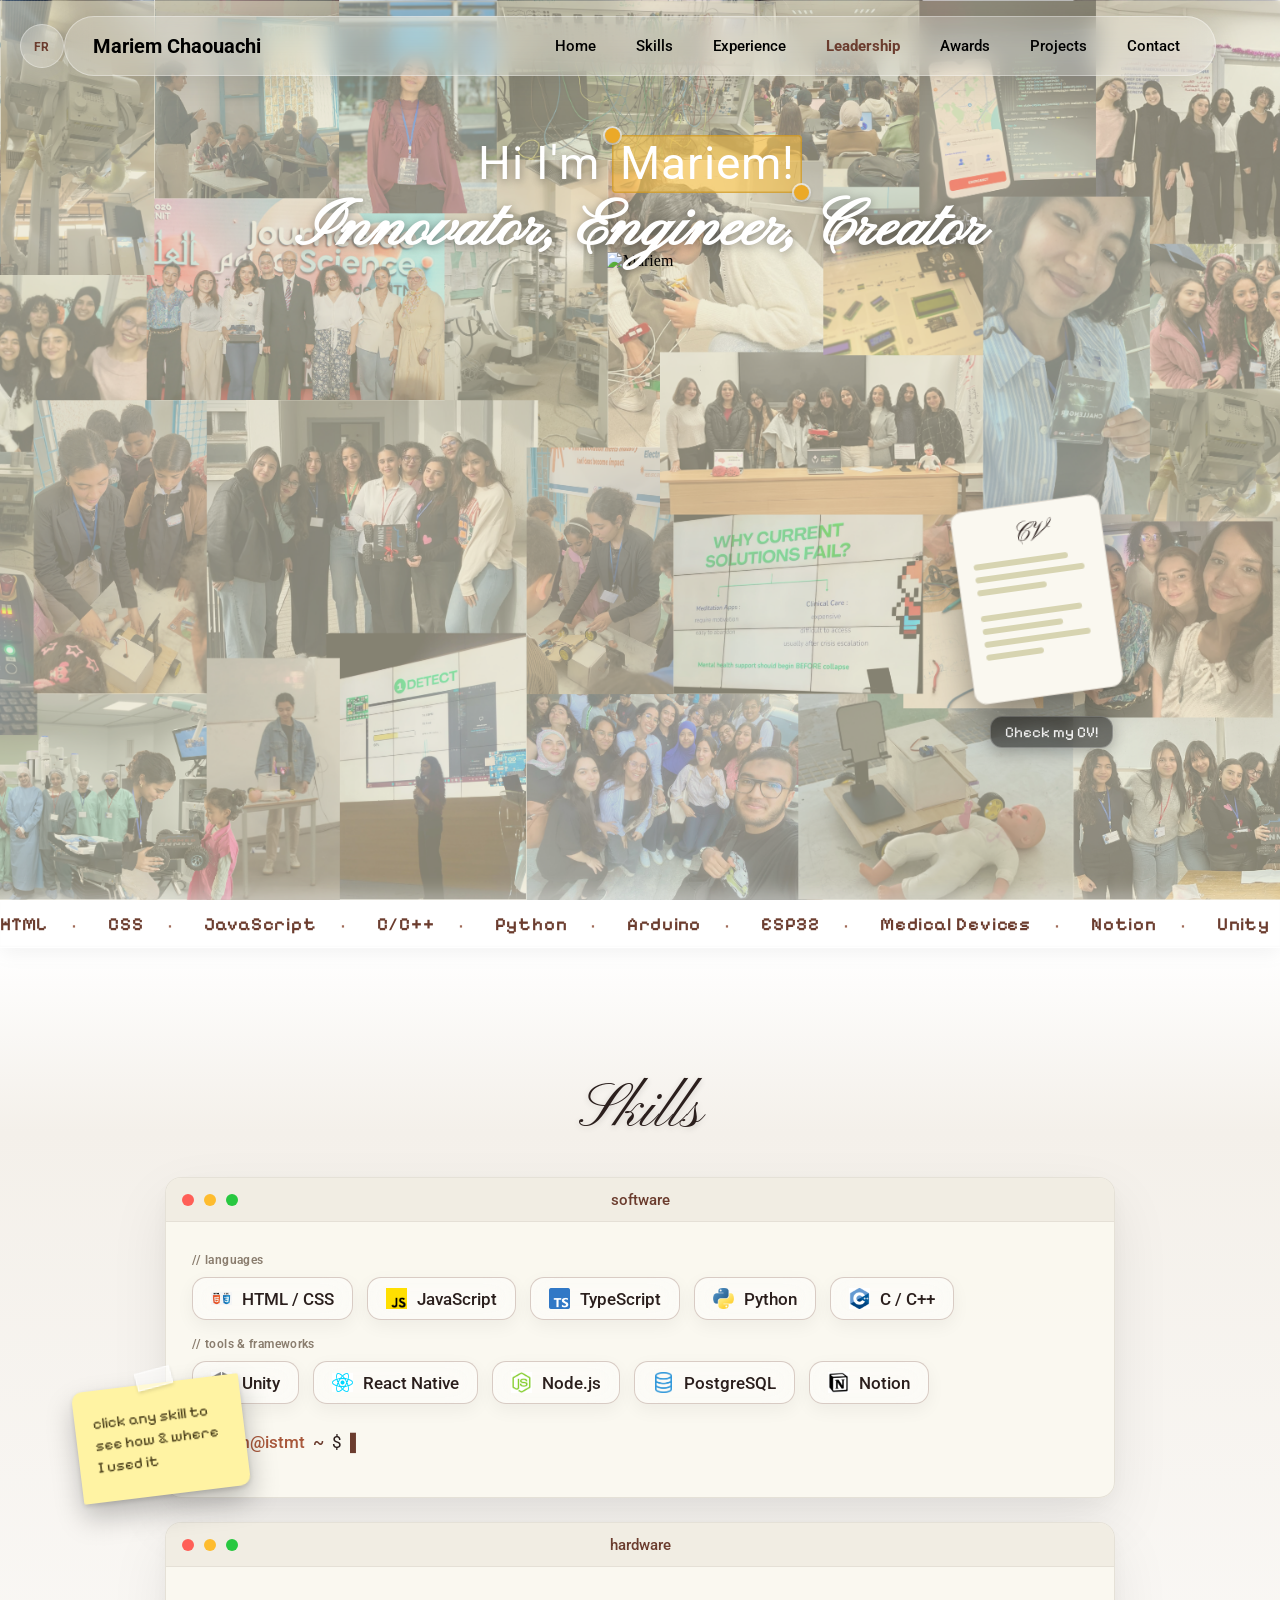
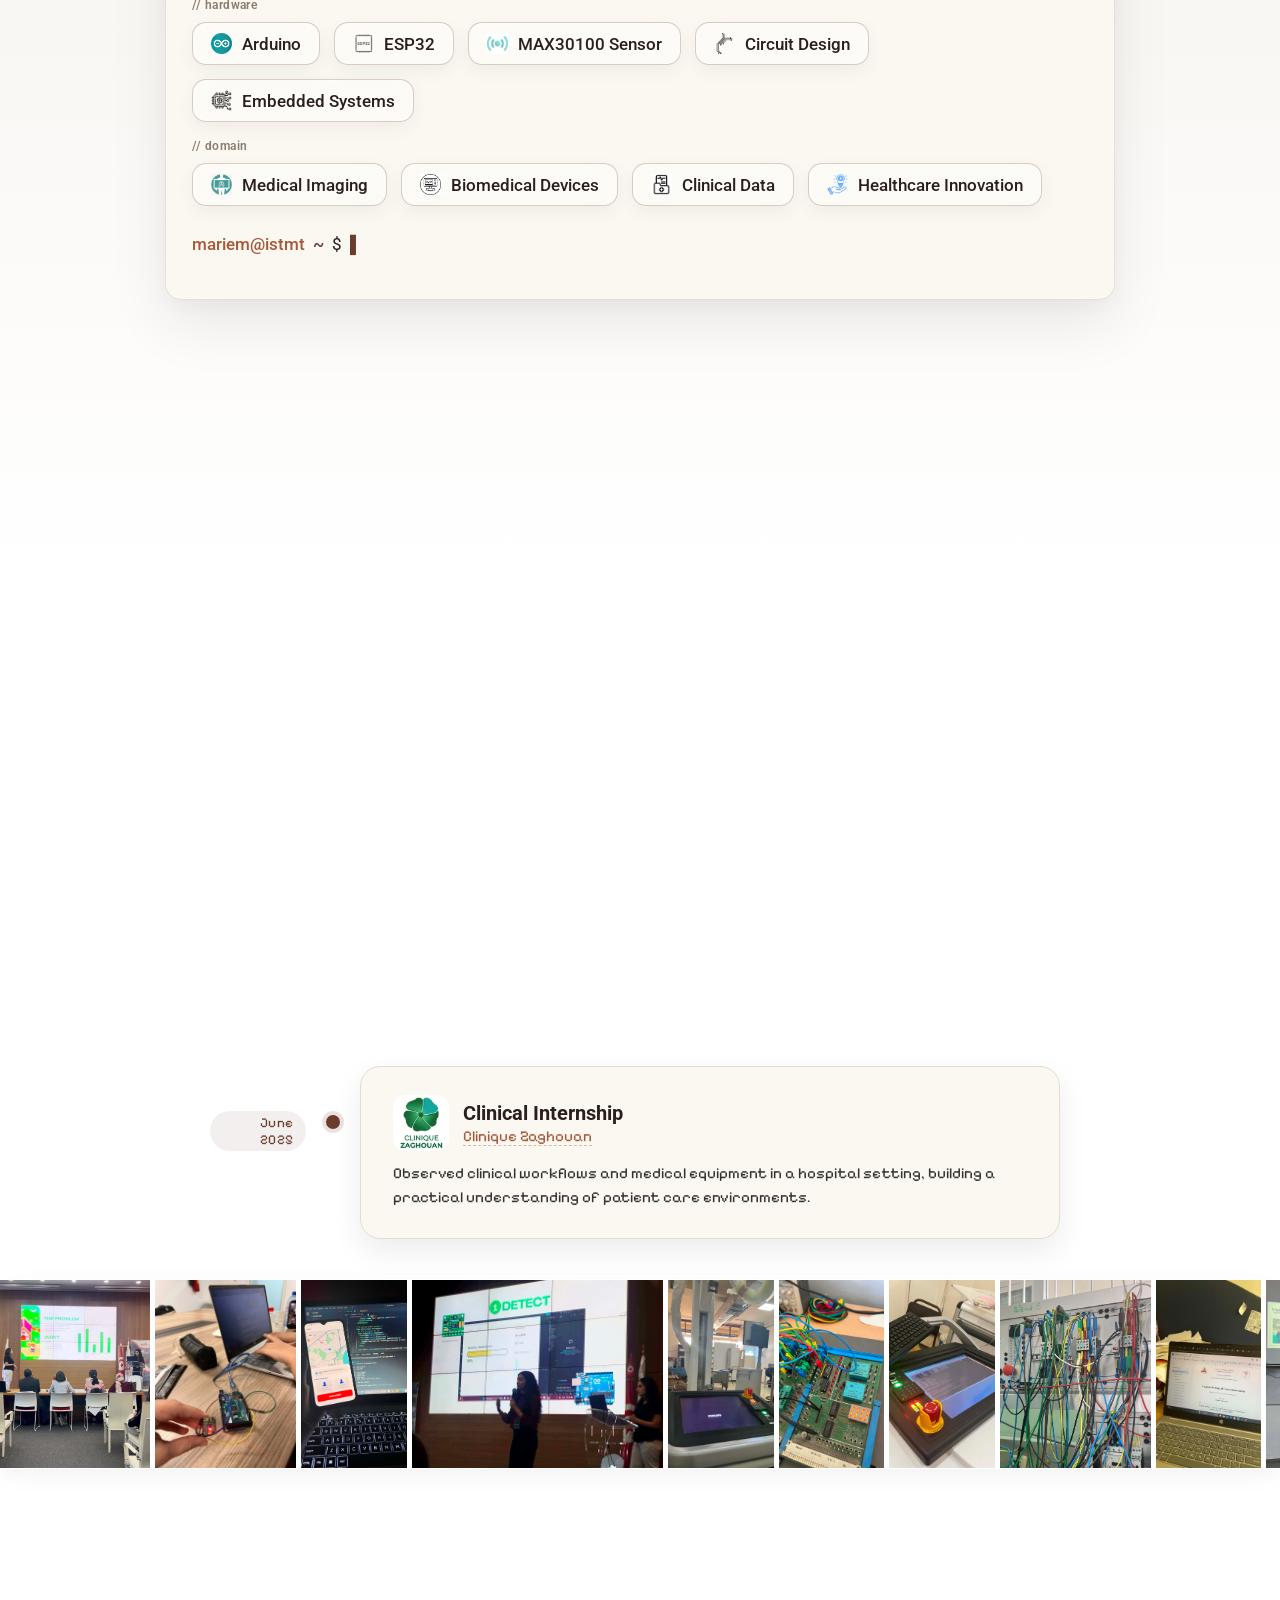
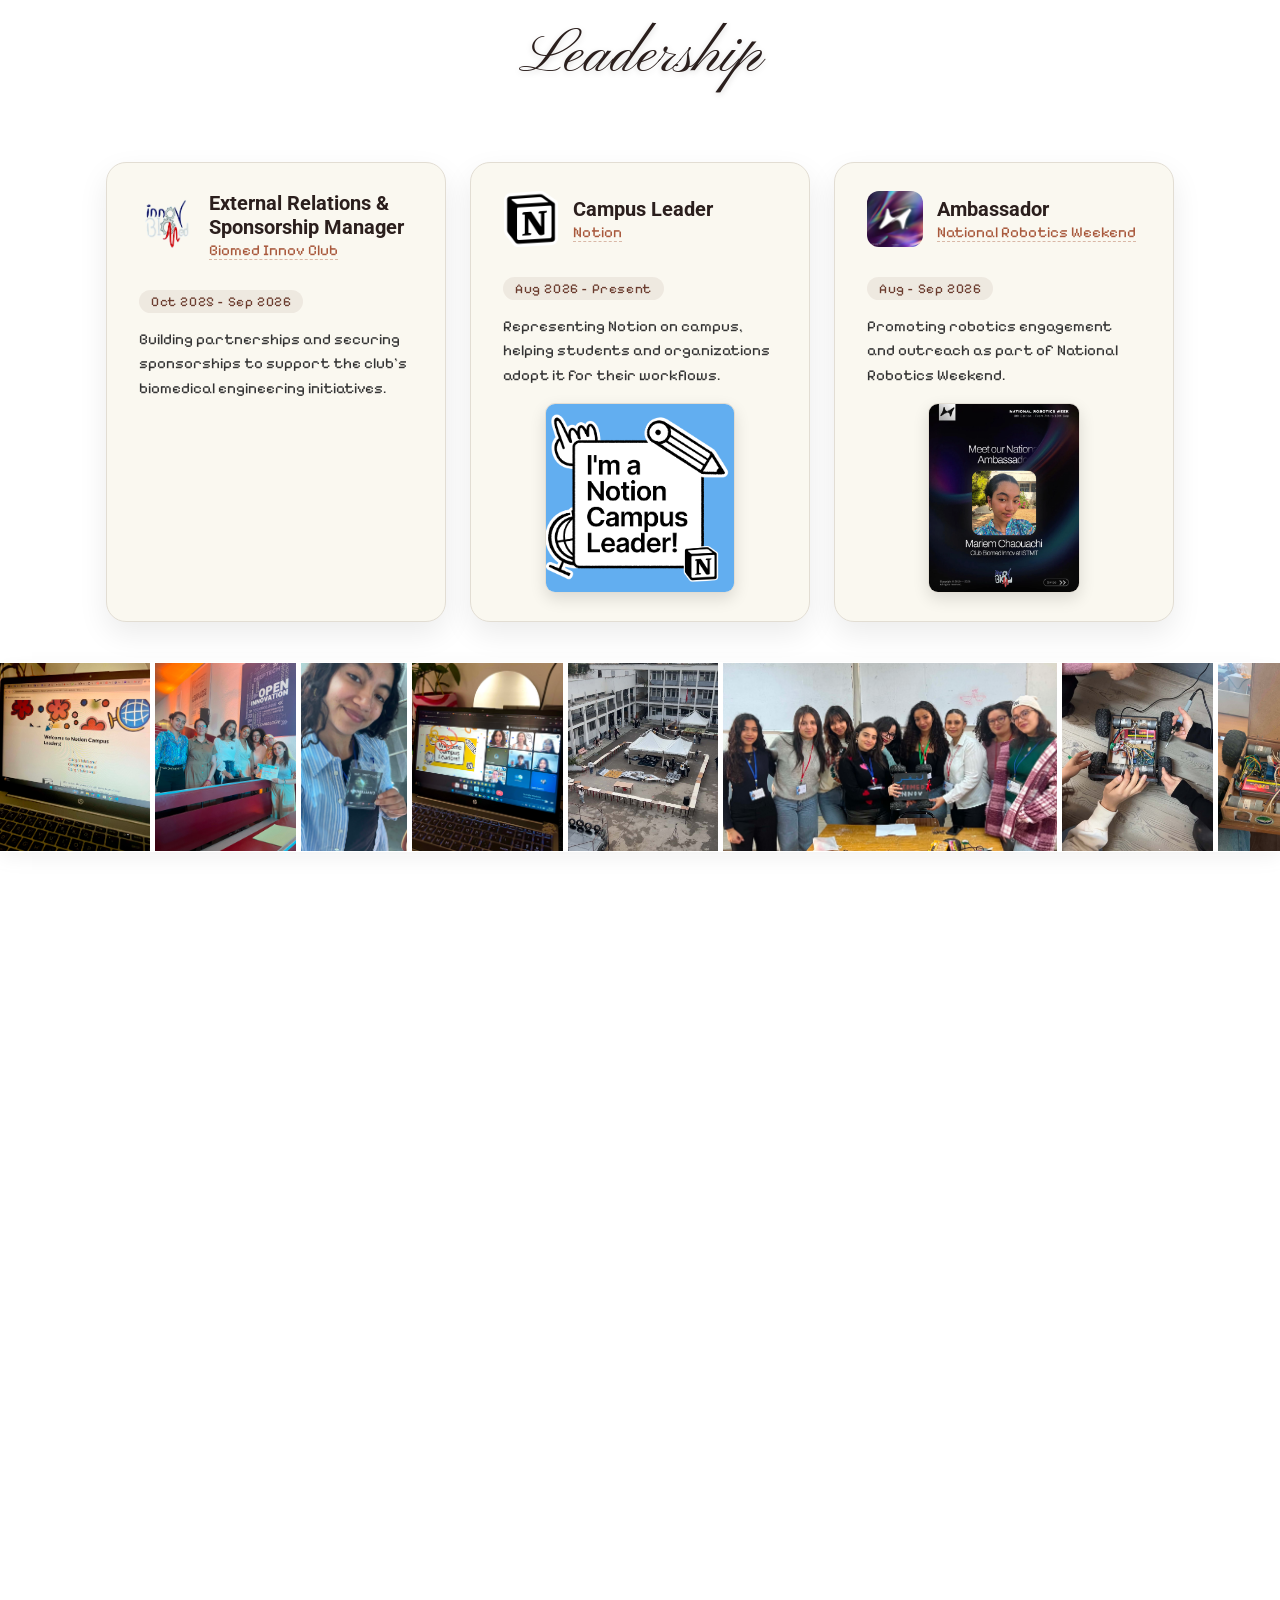
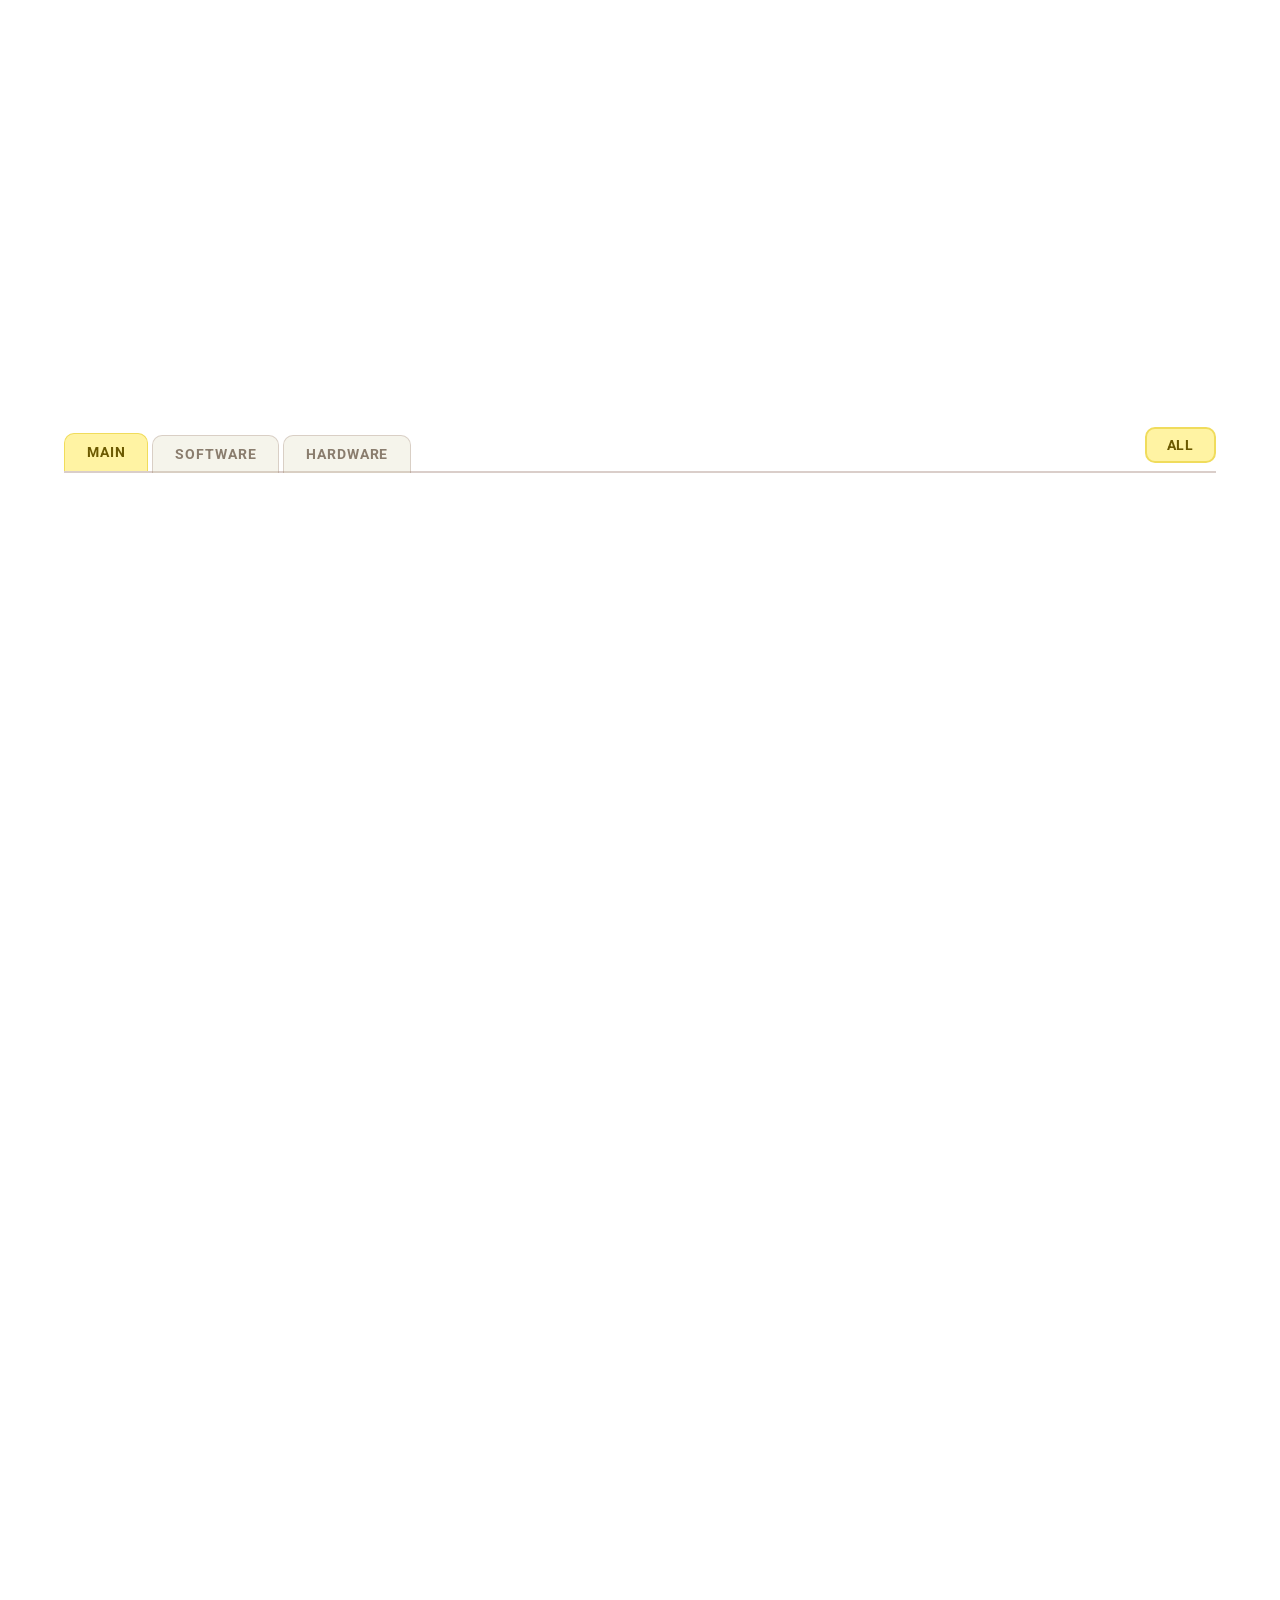
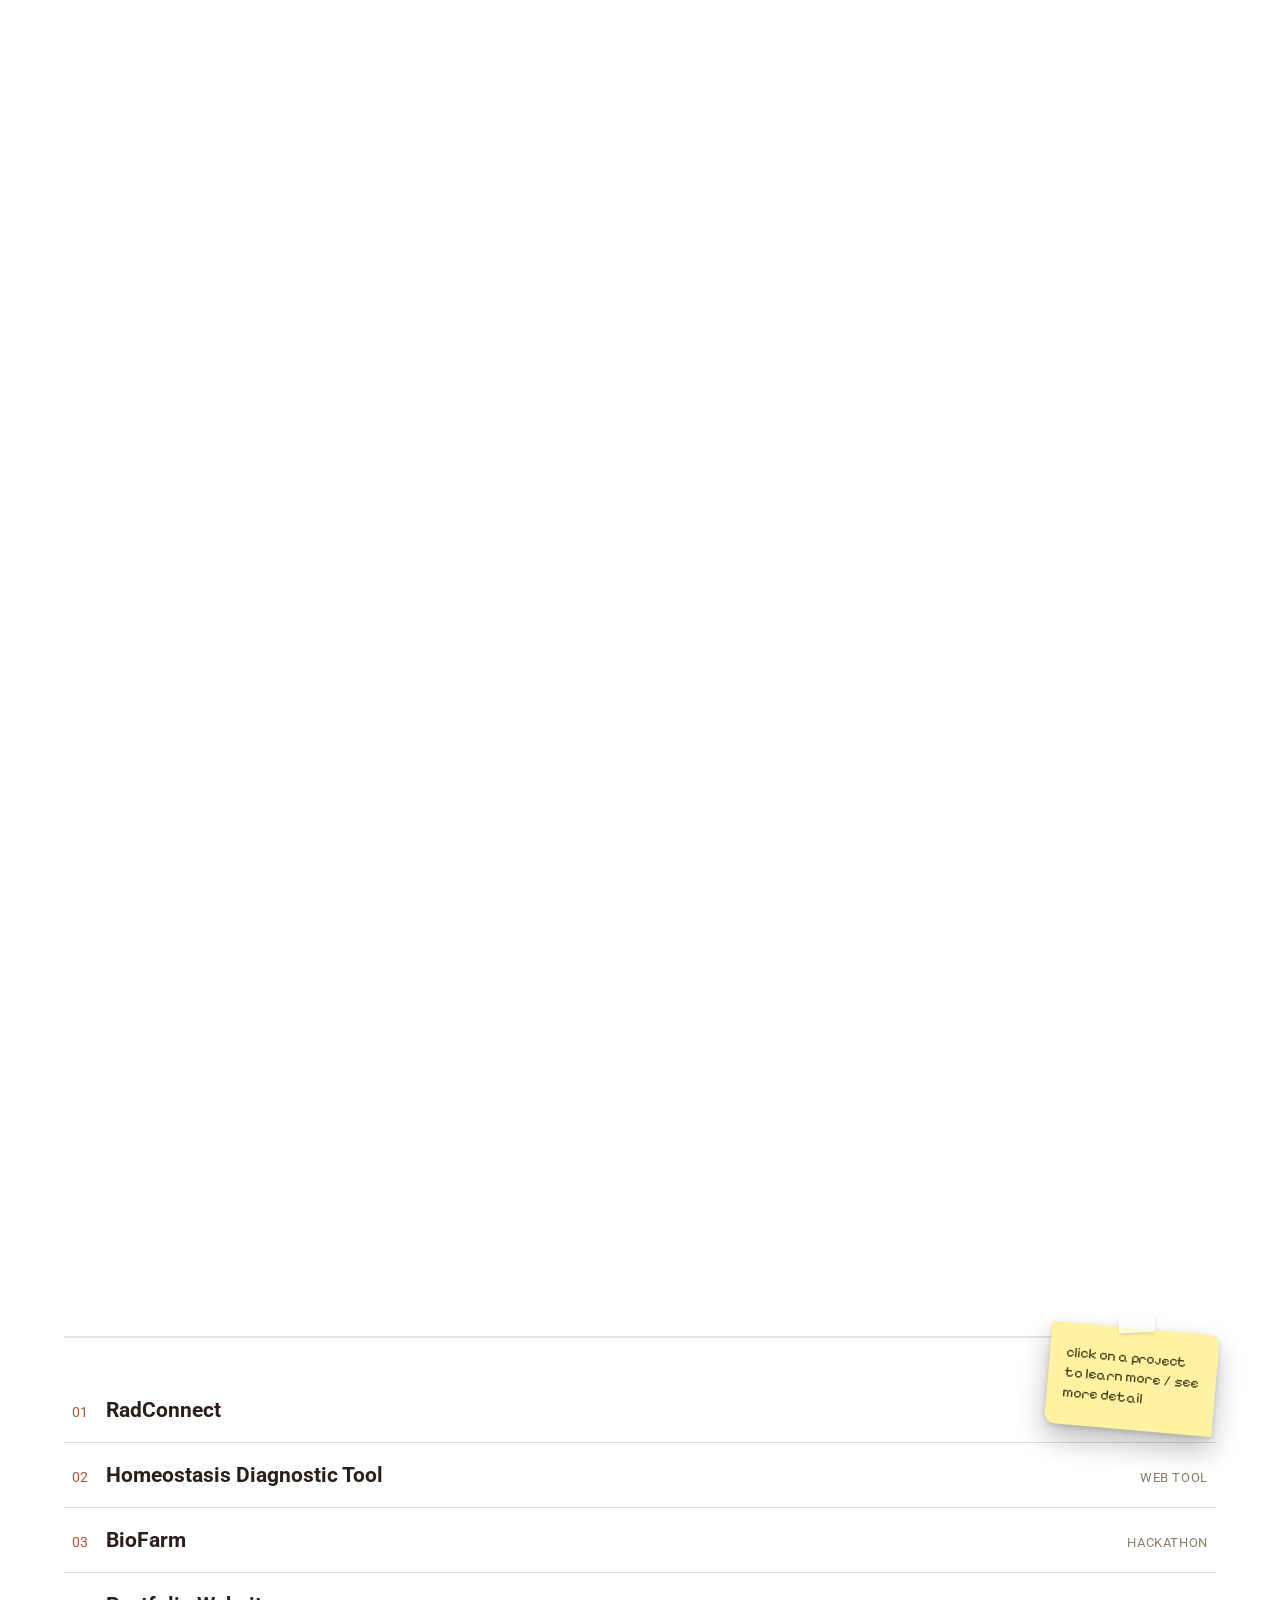
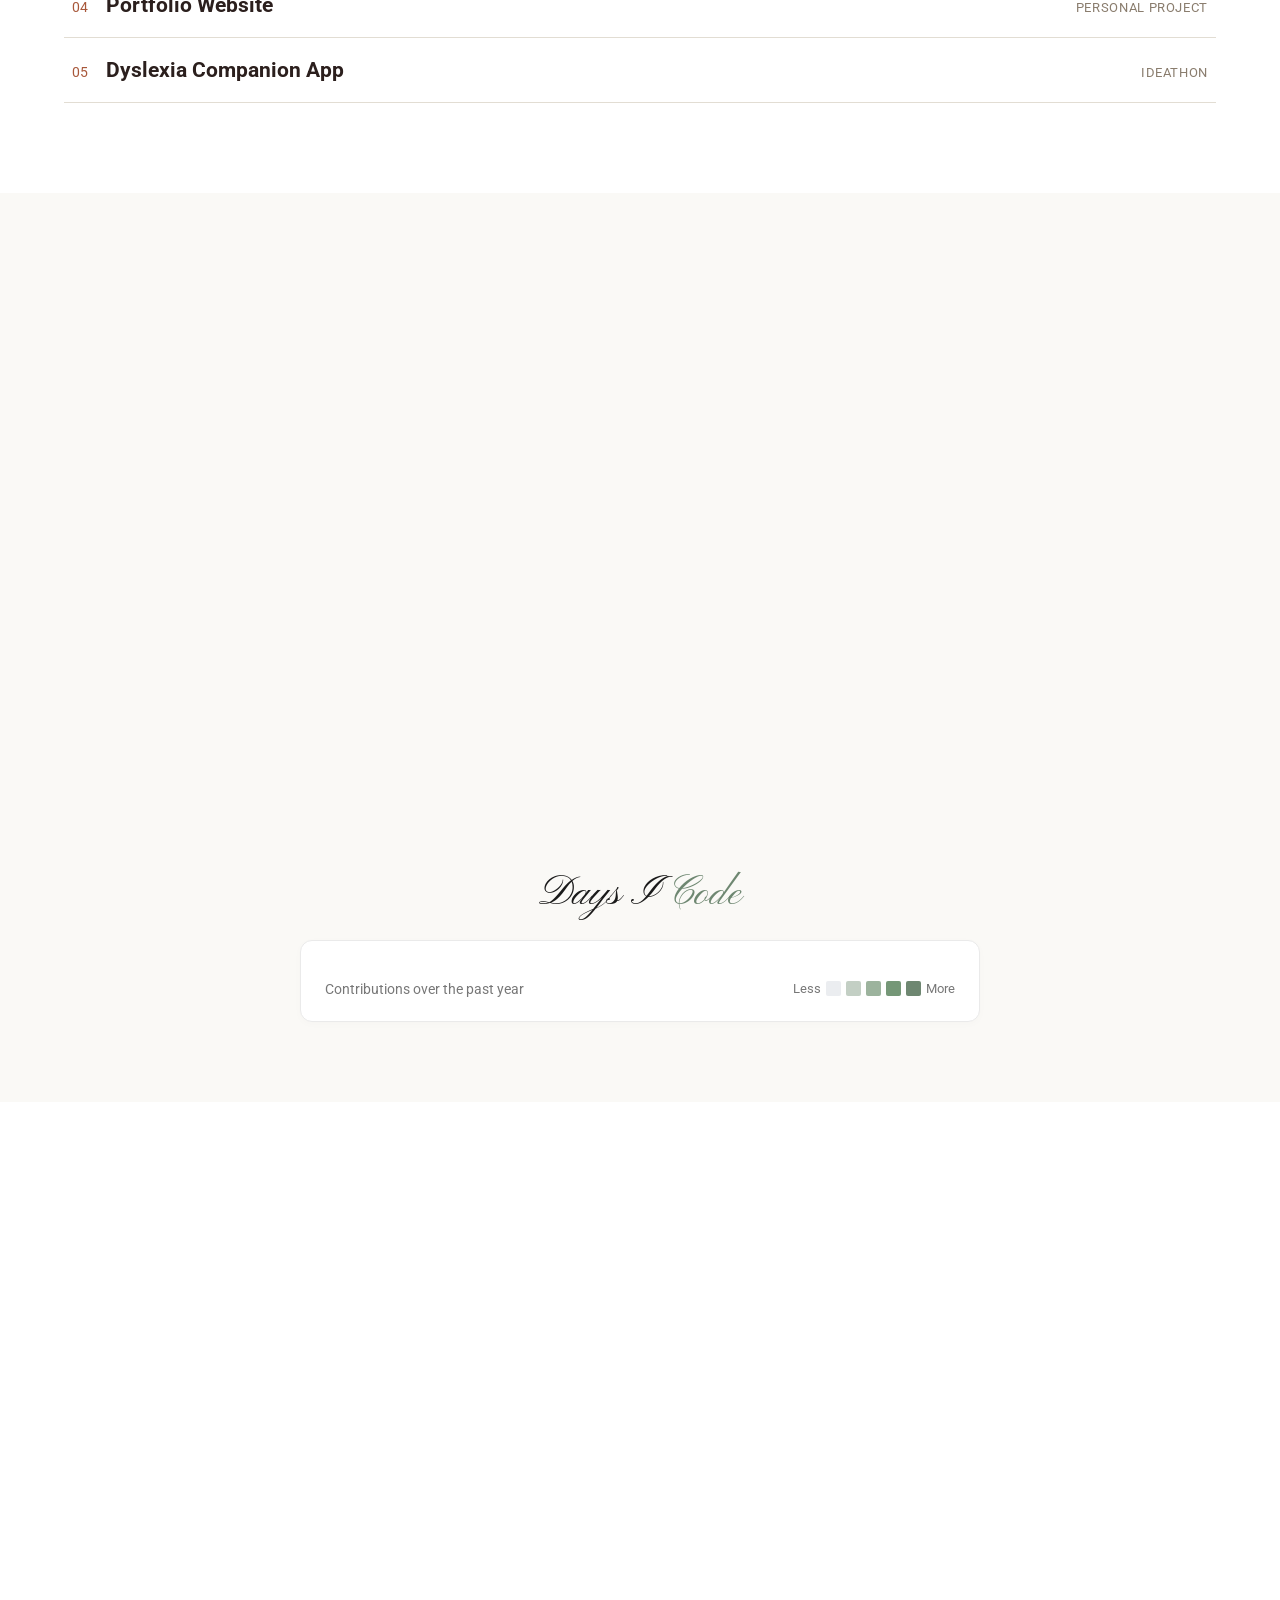
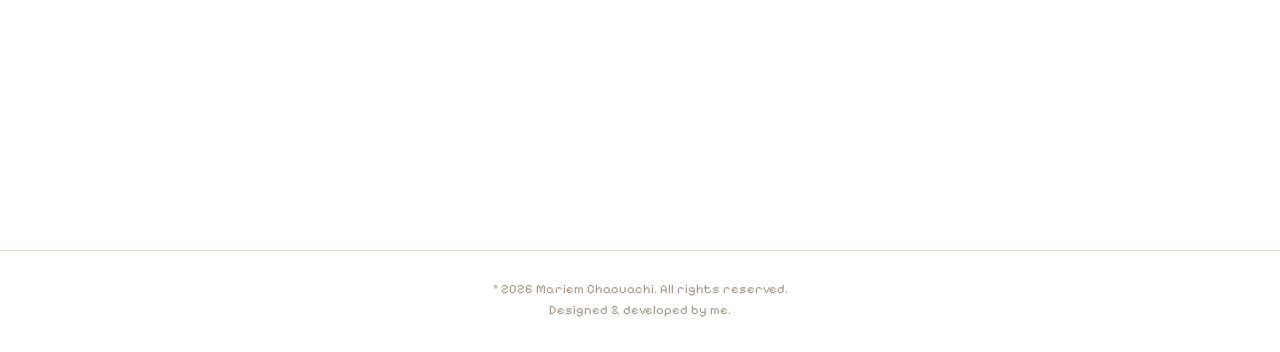
==== commit 49049ade: "changes" ====
--- a/index.html
+++ b/index.html
@@ -291,6 +291,10 @@
         <div class="skill-modal-body">
           <div class="skill-modal-heading exp-modal-heading">
             <div>
+              <span class="award-badge-row">
+                <img class="award-badge-icon" id="awardModalBadgeIcon" src="" alt="" onerror="this.style.display='none'" />
+                <span class="award-badge" id="awardModalBadge"></span>
+              </span>
               <h3 id="awardModalTitle">Award</h3>
               <a class="exp-modal-org" id="awardModalOrg" href="" target="_blank" rel="noopener"></a>
             </div>
@@ -614,7 +618,7 @@
                     <h3 class="timeline-role" data-en="External Relations &amp; Sponsorship Manager" data-fr="Responsable relations extérieures &amp; sponsoring">External Relations &amp; Sponsorship Manager</h3>
                     <a class="timeline-org" href="https://www.instagram.com/club_biomed_innov/" target="_blank" rel="noopener">Biomed Innov Club</a>
                   </div>
-                  <span class="timeline-date" data-en="Present" data-fr="Actuel">Present</span>
+                  <span class="timeline-date" data-en="Oct 2025 - Sep 2026" data-fr="Oct. 2025 - Sept. 2026">Oct 2025 - Sep 2026</span>
                 </div>
                 <p class="timeline-desc" data-en="Building partnerships and securing sponsorships to support the club's biomedical engineering initiatives." data-fr="Je développe des partenariats et obtiens des sponsors pour soutenir les initiatives du club en génie biomédical.">
                   Building partnerships and securing sponsorships to support the club's biomedical engineering initiatives.
@@ -633,7 +637,7 @@
                     <h3 class="timeline-role" data-en="Campus Leader" data-fr="Ambassadrice de campus">Campus Leader</h3>
                     <a class="timeline-org" href="https://www.notion.so/" target="_blank" rel="noopener">Notion</a>
                   </div>
-                  <span class="timeline-date" data-en="Present" data-fr="Actuel">Present</span>
+                  <span class="timeline-date" data-en="Aug 2026 - Present" data-fr="Août 2026 - Actuel">Aug 2026 - Present</span>
                 </div>
                 <p class="timeline-desc" data-en="Representing Notion on campus, helping students and organizations adopt it for their workflows." data-fr="Je représente Notion sur le campus, en aidant étudiants et organisations à l'adopter pour leurs flux de travail.">
                   Representing Notion on campus, helping students and organizations adopt it for their workflows.
@@ -652,7 +656,7 @@
                     <h3 class="timeline-role" data-en="Ambassador" data-fr="Ambassadrice">Ambassador</h3>
                     <a class="timeline-org" href="https://nrw.ieee.tn/" target="_blank" rel="noopener">National Robotics Weekend</a>
                   </div>
-                  <span class="timeline-date">2026</span>
+                  <span class="timeline-date" data-en="Aug - Sep 2026" data-fr="Août - Sept. 2026">Aug - Sep 2026</span>
                 </div>
                 <p class="timeline-desc" data-en="Promoting robotics engagement and outreach as part of National Robotics Weekend." data-fr="Je fais la promotion de la robotique et de son rayonnement dans le cadre du National Robotics Weekend.">
                   Promoting robotics engagement and outreach as part of National Robotics Weekend.
@@ -725,14 +729,13 @@
         <div class="award-card-body">
           <div class="award-header">
             <img class="award-logo" src="assets/logos/national-robotics-week.png" alt="National Robotics Week 8.0 logo" onerror="this.remove()" />
-            <div class="award-header-text">
-              <h3 data-en="National Robotics Week 8.0 Biomed Day Ideathon" data-fr="Ideathon Biomed Day, National Robotics Week 8.0">National Robotics Week 8.0 Biomed Day Ideathon</h3>
-            </div>
-            <div class="award-meta">
+            <span class="award-badge-row">
+              <img class="award-badge-icon" src="assets/icons/medal-second.svg" alt="" onerror="this.remove()" />
               <span class="award-badge" data-en="Second Place" data-fr="Deuxième place">Second Place</span>
-              <span class="award-org-link" data-en="National Robotics Week 8.0 · Biomed Day · 2026" data-fr="National Robotics Week 8.0 · Biomed Day · 2026">National Robotics Week 8.0 · Biomed Day · 2026</span>
-            </div>
-          </div>
+            </span>
+          </div>
+          <h3 class="award-event-name" data-en="National Robotics Week 8.0 Biomed Day Ideathon" data-fr="Ideathon Biomed Day, National Robotics Week 8.0">National Robotics Week 8.0 Biomed Day Ideathon</h3>
+          <span class="award-org-link" data-en="National Robotics Week 8.0 · Biomed Day · 2026" data-fr="National Robotics Week 8.0 · Biomed Day · 2026">National Robotics Week 8.0 · Biomed Day · 2026</span>
           <p data-en="Pitched an assistive robotics concept for the Biomed Day Ideathon's open biomedical innovation theme." data-fr="Présentation d'un concept de robotique assistive pour le thème « open biomedical innovation » de l'Ideathon Biomed Day.">Pitched an assistive robotics concept for the Biomed Day Ideathon's open biomedical innovation theme.</p>
           <img class="award-cert" src="assets/certs/awards/award-robotics-week-ideathon.png" alt="National Robotics Week 8.0 Ideathon certificate" onerror="this.remove()" />
         </div>
@@ -741,13 +744,13 @@
         <div class="award-card-body">
           <div class="award-header">
             <img class="award-logo" src="assets/logos/mindhack.png" alt="MindHack 1.0 Hackathon logo" onerror="this.remove()" />
-            <div class="award-header-text">
-              <h3 data-en="MindHack 1.0 Hackathon" data-fr="Hackathon MindHack 1.0">MindHack 1.0 Hackathon</h3>
-            </div>
-            <div class="award-meta">
-              <a class="award-org-link" href="https://ieee.tn/event/mind-hack-1-0/" target="_blank" rel="noopener" data-bee-msg="See the MindHack event!" data-bee-msg-fr="Voir l'événement MindHack !">ieee.tn/event/mind-hack-1-0</a>
-            </div>
-          </div>
+            <span class="award-badge-row">
+              <img class="award-badge-icon" src="assets/icons/participant.svg" alt="" onerror="this.remove()" />
+              <span class="award-badge" data-en="Participant" data-fr="Participante">Participant</span>
+            </span>
+          </div>
+          <h3 class="award-event-name" data-en="MindHack 1.0 Hackathon" data-fr="Hackathon MindHack 1.0">MindHack 1.0 Hackathon</h3>
+          <a class="award-org-link" href="https://ieee.tn/event/mind-hack-1-0/" target="_blank" rel="noopener" data-bee-msg="See the MindHack event!" data-bee-msg-fr="Voir l'événement MindHack !">ieee.tn/event/mind-hack-1-0</a>
           <p data-en="Competed as a challenger, developing a project under hackathon time constraints." data-fr="J'ai participé en tant que candidate, développant un projet dans les délais imposés par le hackathon.">Competed as a challenger, developing a project under hackathon time constraints.</p>
           <img class="award-cert" src="assets/certs/awards/award-mindhack.png" alt="MindHack 1.0 certificate" onerror="this.remove()" />
         </div>
@@ -757,14 +760,13 @@
         <div class="award-card-body">
           <div class="award-header">
             <img class="award-logo" src="assets/logos/hippo-museum.png" alt="Hippo Museum logo" onerror="this.remove()" />
-            <div class="award-header-text">
-              <h3 data-en="&quot;Little Archaeologist&quot; Art Competition" data-fr="Concours d'art « Petit Archéologue »">"Little Archaeologist" Art Competition</h3>
-            </div>
-            <div class="award-meta">
+            <span class="award-badge-row">
+              <img class="award-badge-icon" src="assets/icons/medal-first.svg" alt="" onerror="this.remove()" />
               <span class="award-badge" data-en="First Place" data-fr="1ère place">First Place</span>
-              <span class="award-org-link" data-en="Hippo Museum (Musée d'Hippone), Annaba, Algeria · 2017" data-fr="Musée d'Hippone, Annaba, Algérie · 2017">Hippo Museum (Musée d'Hippone), Annaba, Algeria · 2017</span>
-            </div>
-          </div>
+            </span>
+          </div>
+          <h3 class="award-event-name" data-en="&quot;Little Archaeologist&quot; Art Competition" data-fr="Concours d'art « Petit Archéologue »">"Little Archaeologist" Art Competition</h3>
+          <span class="award-org-link" data-en="Hippo Museum (Musée d'Hippone), Annaba, Algeria · 2017" data-fr="Musée d'Hippone, Annaba, Algérie · 2017">Hippo Museum (Musée d'Hippone), Annaba, Algeria · 2017</span>
           <p data-en="Won first place in a youth art competition themed around Annaba's archaeological heritage." data-fr="Remporté la première place d'un concours d'art jeunesse autour du patrimoine archéologique d'Annaba.">Won first place in a youth art competition themed around Annaba's archaeological heritage.</p>
           <img class="award-cert" src="assets/certs/awards/award-little-archaeologist.jpg" alt="Little Archaeologist certificate" onerror="this.remove()" />
         </div>
--- a/css/style.css
+++ b/css/style.css
@@ -940,8 +940,8 @@
 
 .exp-modal-org:hover,
 .exp-modal-org:focus-visible {
-  color: #a8583b;
-  border-bottom-color: #a8583b;
+  color: #0a66c2;
+  border-bottom-color: #0a66c2;
   outline: none;
 }
 
@@ -1832,11 +1832,14 @@
 
 /* Only needed where the pill is one of several flex items competing
    for a line inside the card header (Leadership) — forced onto its own
-   row by .exp-card-header::after above, then given breathing room from
-   what came before it. */
+   row by .exp-card-header::after above. Small, deliberate margins
+   here (rather than relying on .timeline-desc's own default paragraph
+   margin below it) since flex items never collapse margins with each
+   other — the two used to stack up into a much bigger gap than either
+   value alone suggests. */
 .exp-card-header .timeline-date {
-  margin-top: 6px;
-  margin-bottom: 12px;
+  margin-top: 2px;
+  margin-bottom: 4px;
   flex: 0 0 auto;
   order: 2;
   align-self: flex-start;
@@ -1862,8 +1865,8 @@
 
 .timeline-org:hover,
 .timeline-org:focus-visible {
-  color: #6b3c2e;
-  border-bottom-color: #6b3c2e;
+  color: #0a66c2;
+  border-bottom-color: #0a66c2;
   outline: none;
 }
 
@@ -1872,6 +1875,7 @@
   font-size: 0.95rem;
   line-height: 1.6;
   color: #333333;
+  margin: 0;
 }
 
 /* PROJECTS SECTION */
@@ -1936,29 +1940,16 @@
   gap: 8px;
 }
 
-/* flex-wrap plus the ::after spacer below force the org-link onto its
-   own full-width line beneath BOTH the logo and the title, rather than
-   being squeezed into the text column next to the logo — same pattern
-   used for the date pill in .exp-card-header. */
+/* Logo and the badge/short-name sit side by side; everything else
+   (event name, link, description, cert, optional project link) is a
+   plain full-width sibling below in .award-card-body's own column
+   flow — no forced-wrap trick needed since only two small items ever
+   share this row. */
 .award-header {
   display: flex;
-  align-items: flex-start;
-  flex-wrap: wrap;
-  gap: 14px;
-  width: 100%;
-}
-
-/* height: 0 matters here — without it this empty pseudo-element still
-   picks up the header's inherited line-height as its own box height
-   (nothing stops an empty inline box from doing that), which was
-   showing up as a large blank gap between the title row and the
-   badge/link row below it. */
-.award-header::after {
-  content: '';
-  flex-basis: 100%;
-  width: 0;
-  height: 0;
-  order: 1;
+  align-items: center;
+  gap: 12px;
+  width: 100%;
 }
 
 /* Rounded corners directly on the logo image, no background/border
@@ -1971,45 +1962,46 @@
   border-radius: 10px;
 }
 
-.award-header-text {
-  display: flex;
-  flex-direction: column;
-  flex: 1 1 0;
-  min-width: 0;
-  padding-top: 2px;
-}
-
-/* Single flex item (order 2, after the ::after spacer forces the wrap)
-   so it takes the full new line beneath the logo/title row — a column
-   internally so the placement badge stacks directly above the link
-   instead of sitting side by side with it. */
-.award-meta {
-  order: 2;
-  display: flex;
-  flex-direction: column;
-  align-items: flex-start;
-  gap: 4px;
-  width: 100%;
-  margin-top: 4px;
-}
-
-/* Placement badge (Second Place / First Place, etc.) — same small
-   pill shape used for dates elsewhere on the site, but in the site's
-   golden yellow (matching the sticky-note/highlight accents used
-   elsewhere) instead of the brown used for dates, so it stands out as
-   its own kind of tag. Only present on cards that actually placed in
-   a competition. */
+/* Placement (Second Place / First Place, etc.) when the card has one;
+   otherwise the event's short name (e.g. "MindHack 1.0") stands in its
+   place — same yellow used for the "All" filter button in Projects. */
+/* Placement (Second Place / First Place, etc.) when the card has one;
+   otherwise a plain status word (e.g. "Participant") stands in its
+   place. Plain text, light brown, sized up since it's the headline of
+   the card. The icon lives in a sibling <img> (.award-badge-icon)
+   rather than inside this span, since the language switcher replaces
+   this element's textContent wholesale — an icon nested inside it
+   would get wiped out on every language toggle. */
 .award-badge {
   display: inline-block;
   font-family: 'Pixelify Sans', sans-serif;
-  font-size: 0.8rem;
-  font-weight: 600;
-  letter-spacing: 0.5px;
-  color: #4a2f1f;
-  background: #eba928;
-  padding: 4px 14px;
-  border-radius: 20px;
+  font-size: 1.2rem;
+  font-weight: 700;
+  letter-spacing: 0.3px;
+  color: #a8583b;
   width: fit-content;
+}
+
+.award-badge-row {
+  display: flex;
+  align-items: center;
+  gap: 8px;
+}
+
+/* Awaiting real artwork at these paths — falls back to just the text
+   (onerror removes the broken-image icon) until medal-second.png,
+   medal-first.png and participant.png are added under assets/icons/. */
+.award-badge-icon {
+  width: 24px;
+  height: 24px;
+  object-fit: contain;
+  flex-shrink: 0;
+}
+
+/* The event's full name — still an <h3>, styled by .award-card-body h3
+   below; this class exists only to hang the top margin off. */
+.award-event-name {
+  margin-top: 2px;
 }
 
 .award-org-link {
@@ -2025,8 +2017,8 @@
 
 .award-org-link:hover,
 .award-org-link:focus-visible {
-  color: #6b3c2e;
-  border-bottom-color: #6b3c2e;
+  color: #0a66c2;
+  border-bottom-color: #0a66c2;
   outline: none;
 }
 
@@ -2039,6 +2031,30 @@
   border: 1px solid #e2ddd3;
   margin-top: 6px;
   align-self: center;
+}
+
+/* Optional — only present on cards that have a matching project on the
+   site to point to. */
+.award-project-link {
+  display: inline-flex;
+  align-items: center;
+  gap: 4px;
+  font-family: 'Roboto Mono', 'Roboto', monospace;
+  font-size: 0.8rem;
+  font-weight: 700;
+  color: #6b3c2e;
+  text-decoration: none;
+  border-bottom: 1px solid rgba(107, 60, 46, 0.5);
+  width: fit-content;
+  margin-top: 2px;
+  transition: color 0.2s ease, border-color 0.2s ease;
+}
+
+.award-project-link:hover,
+.award-project-link:focus-visible {
+  color: #4a2a1f;
+  border-bottom-color: #4a2a1f;
+  outline: none;
 }
 
 .award-card-body h3 {
